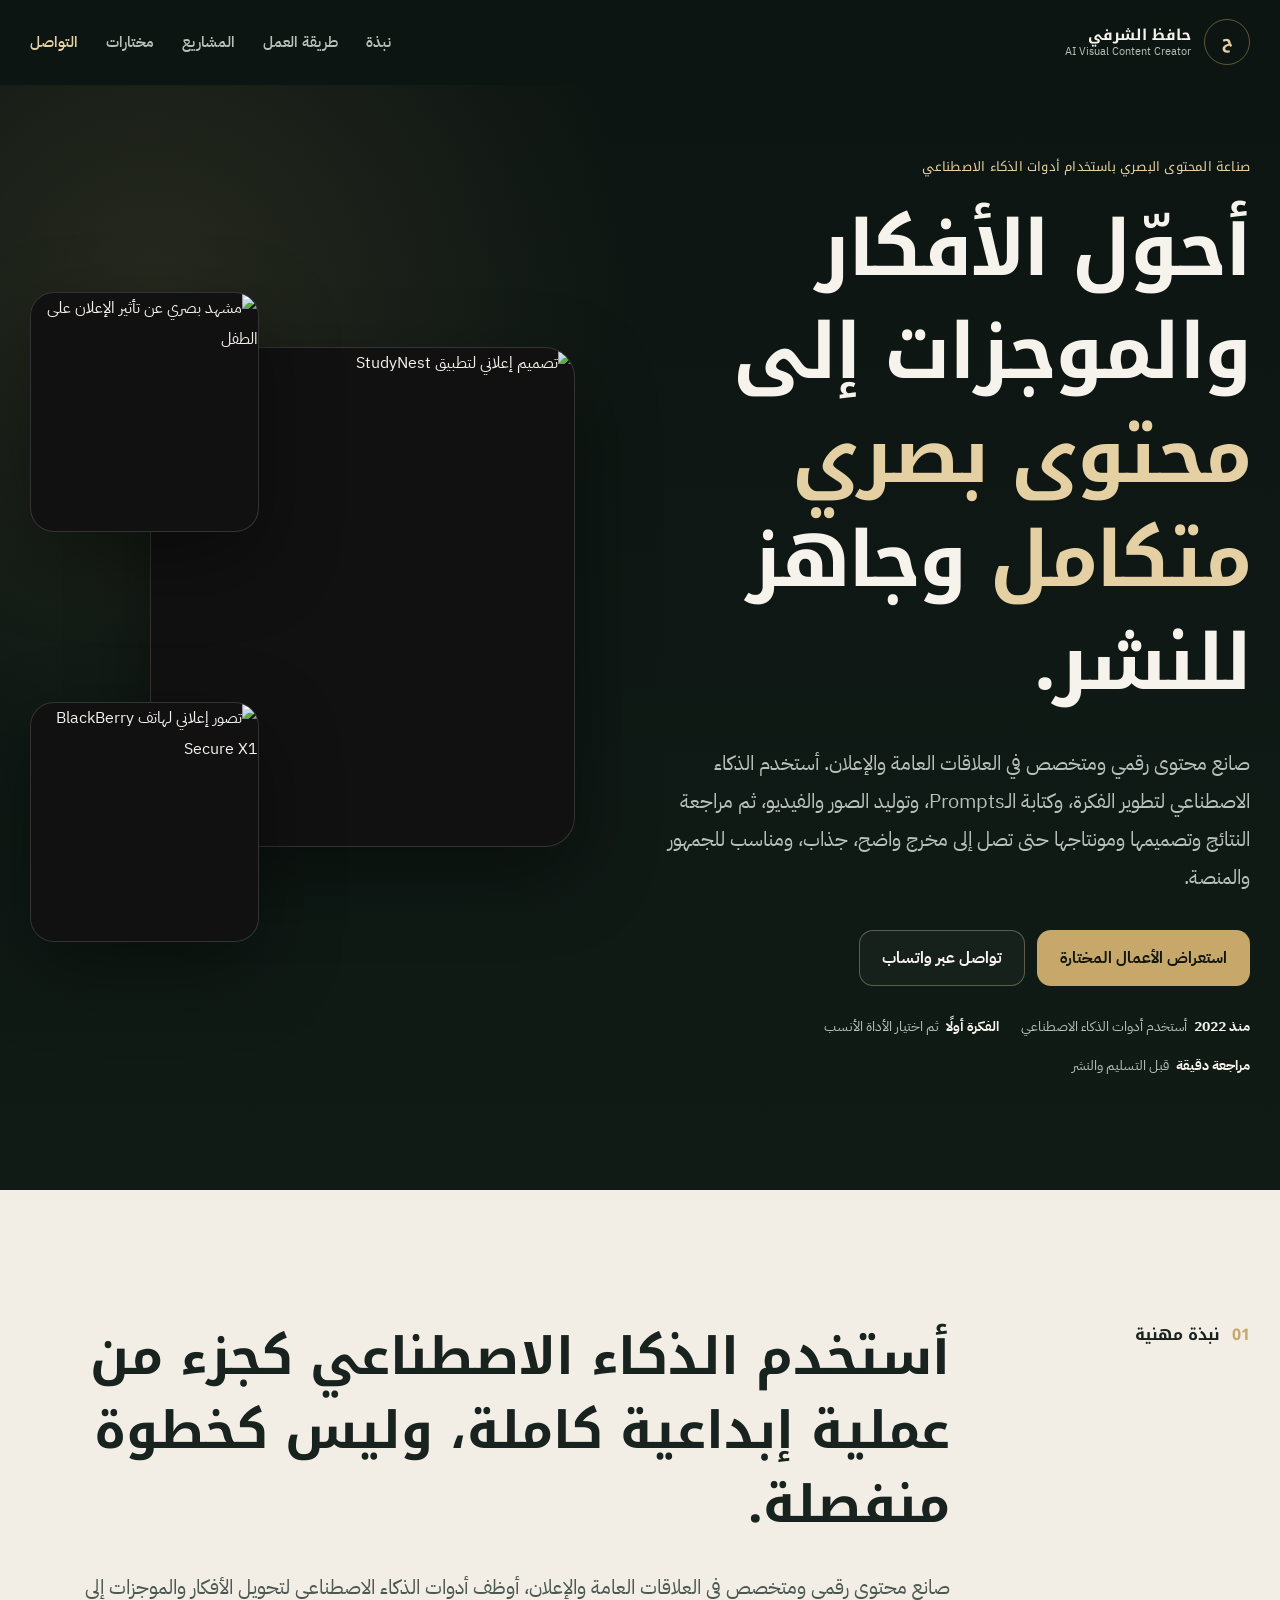
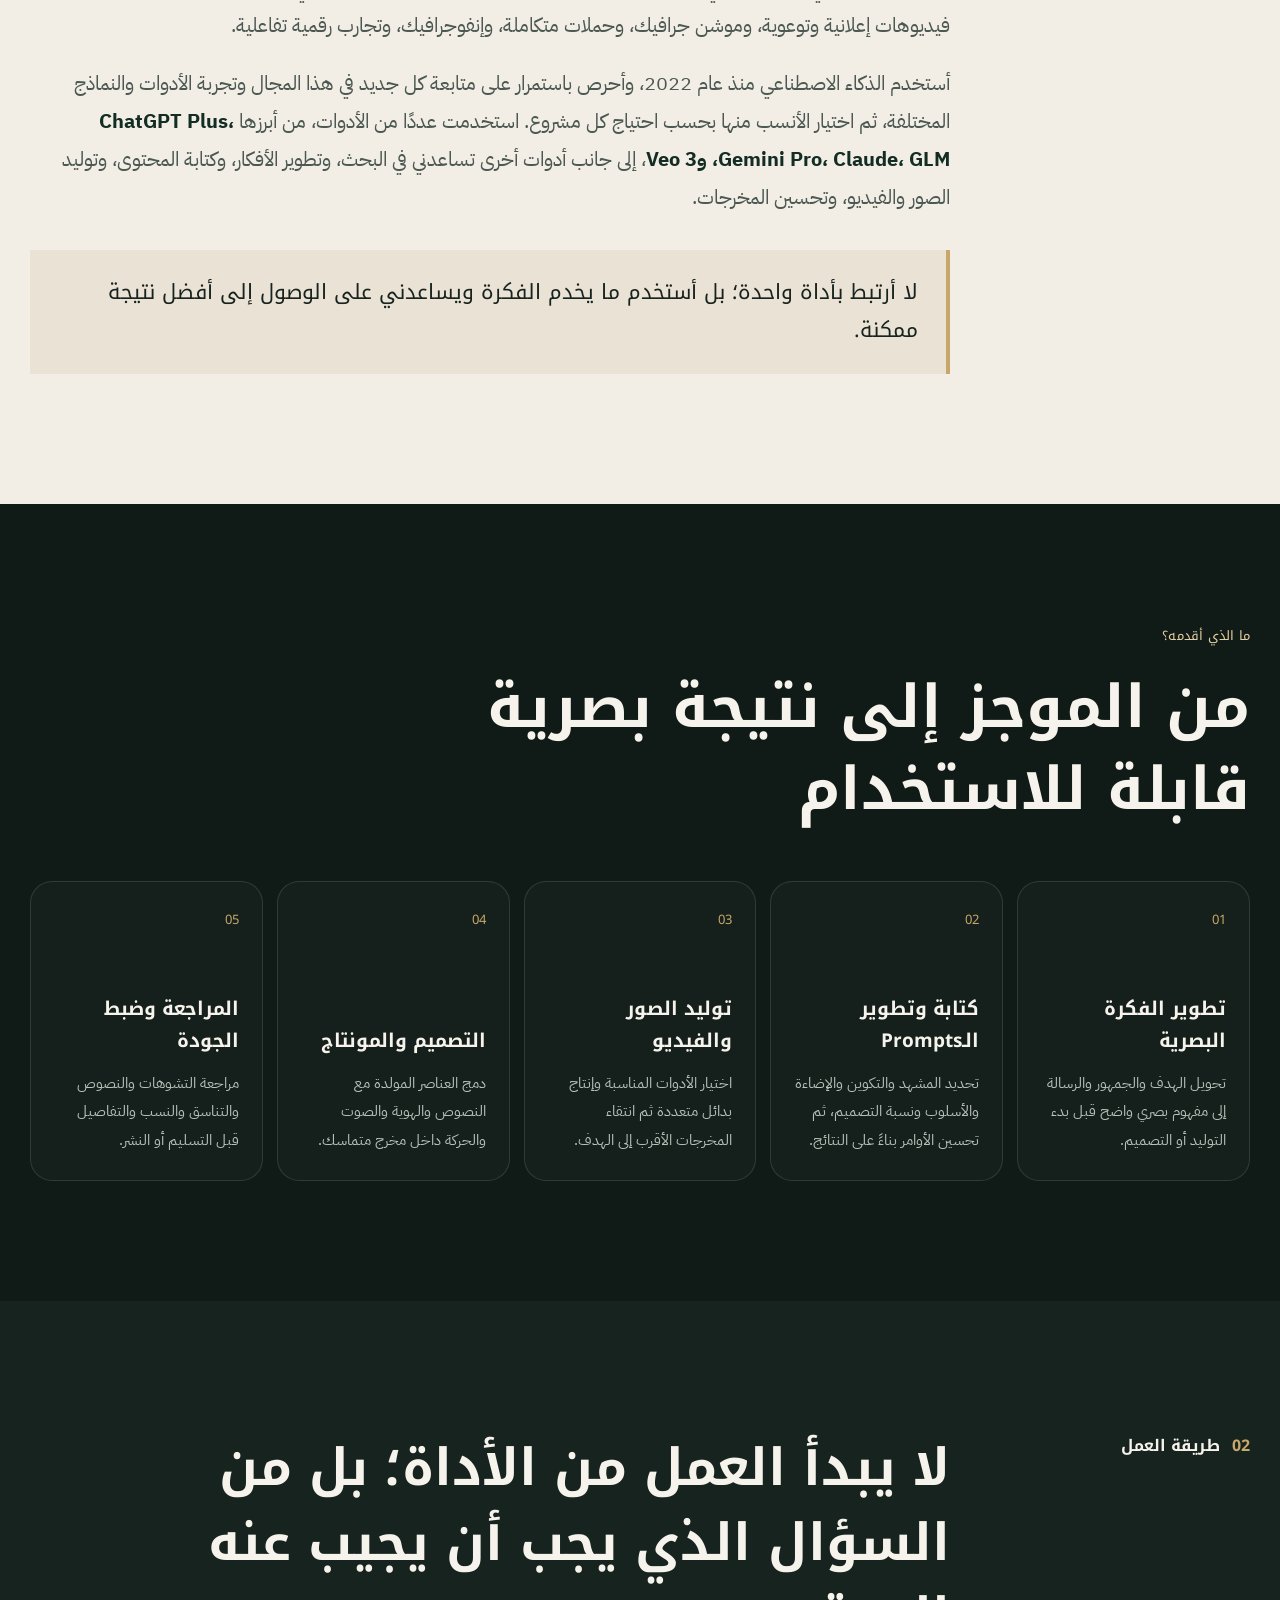
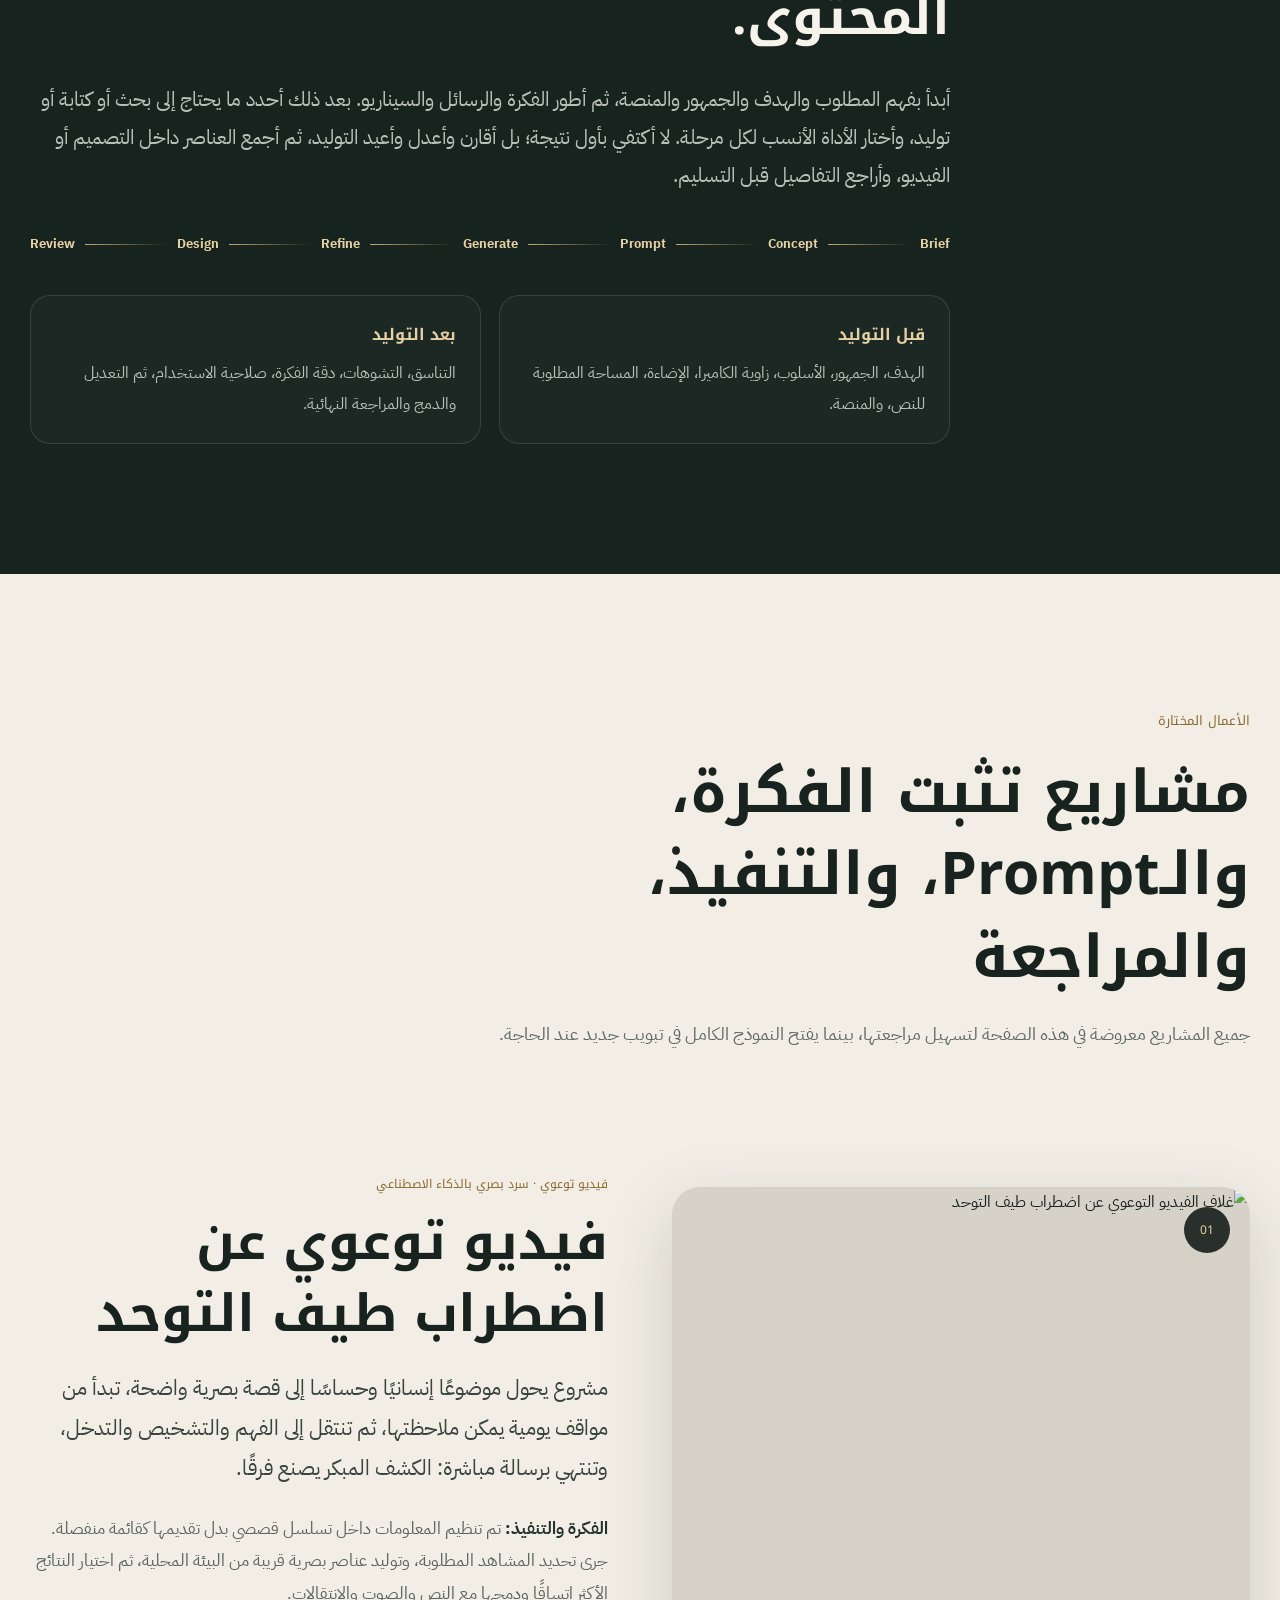
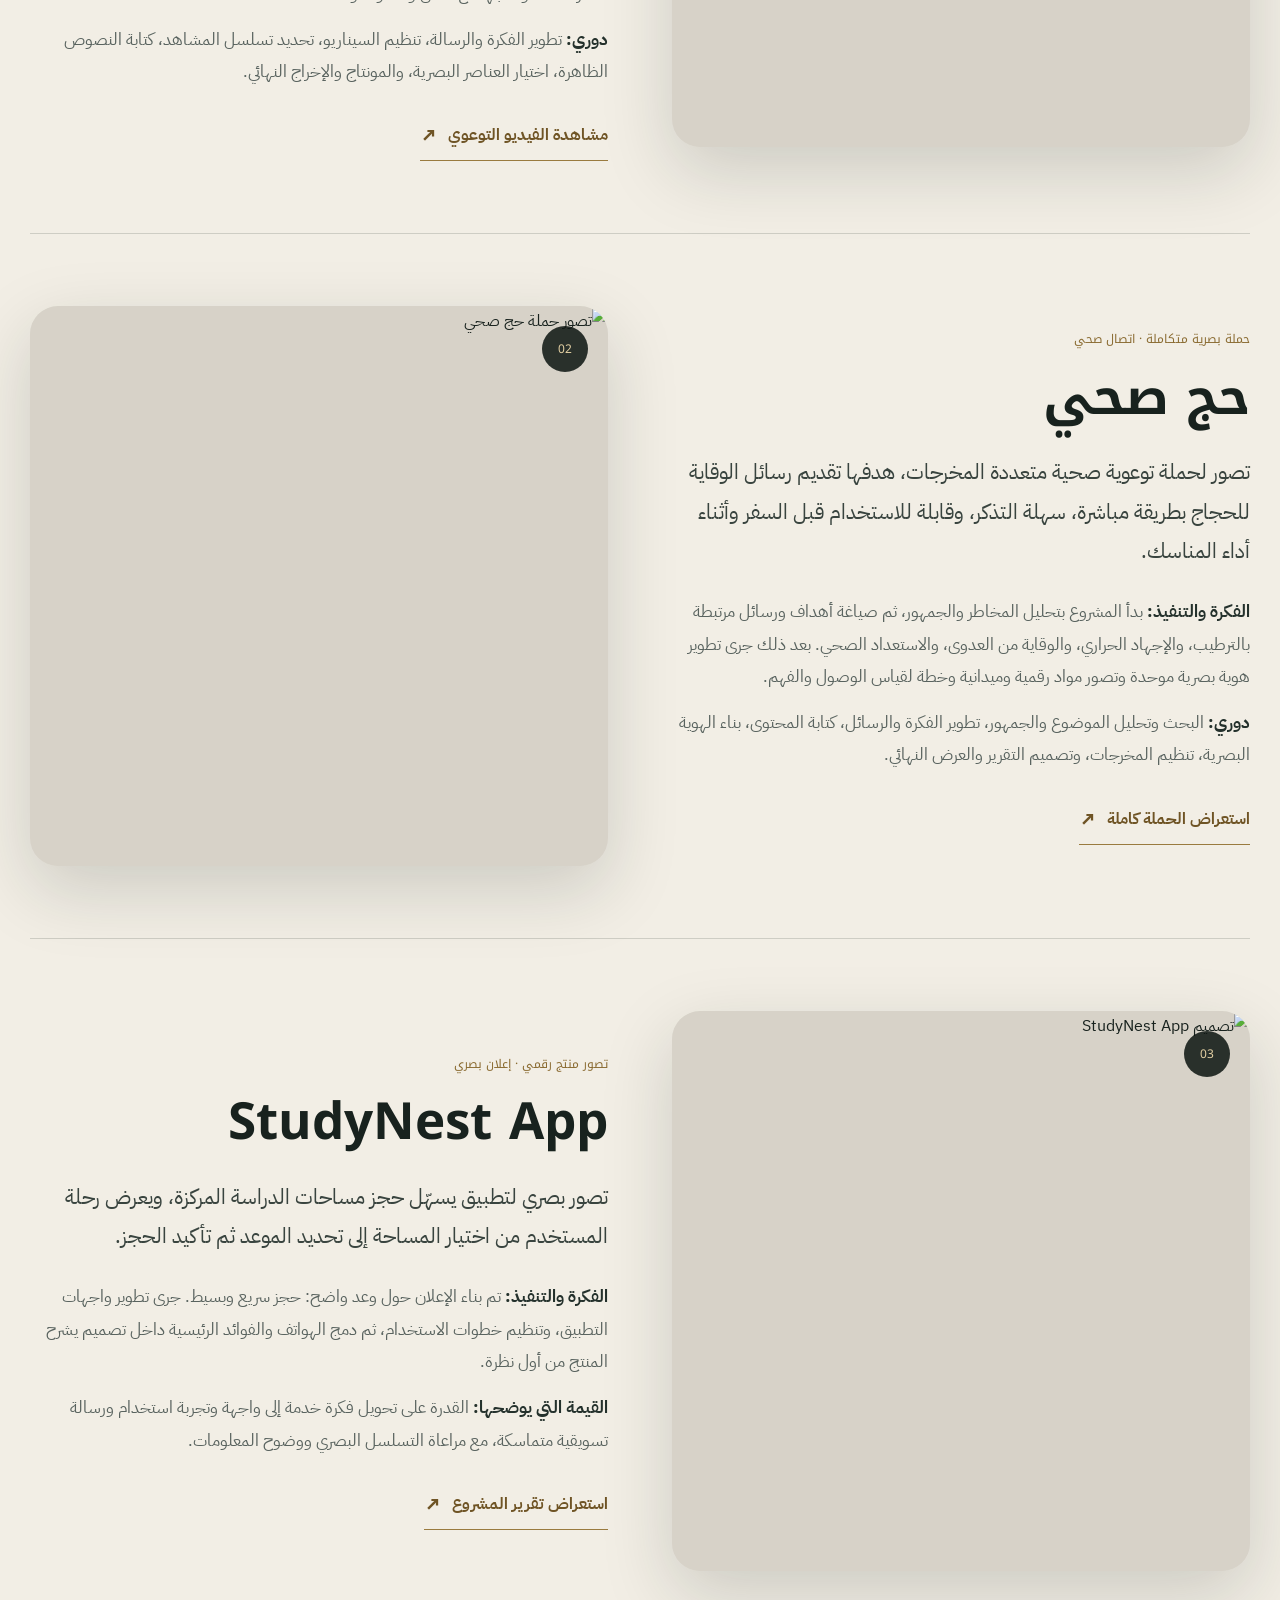
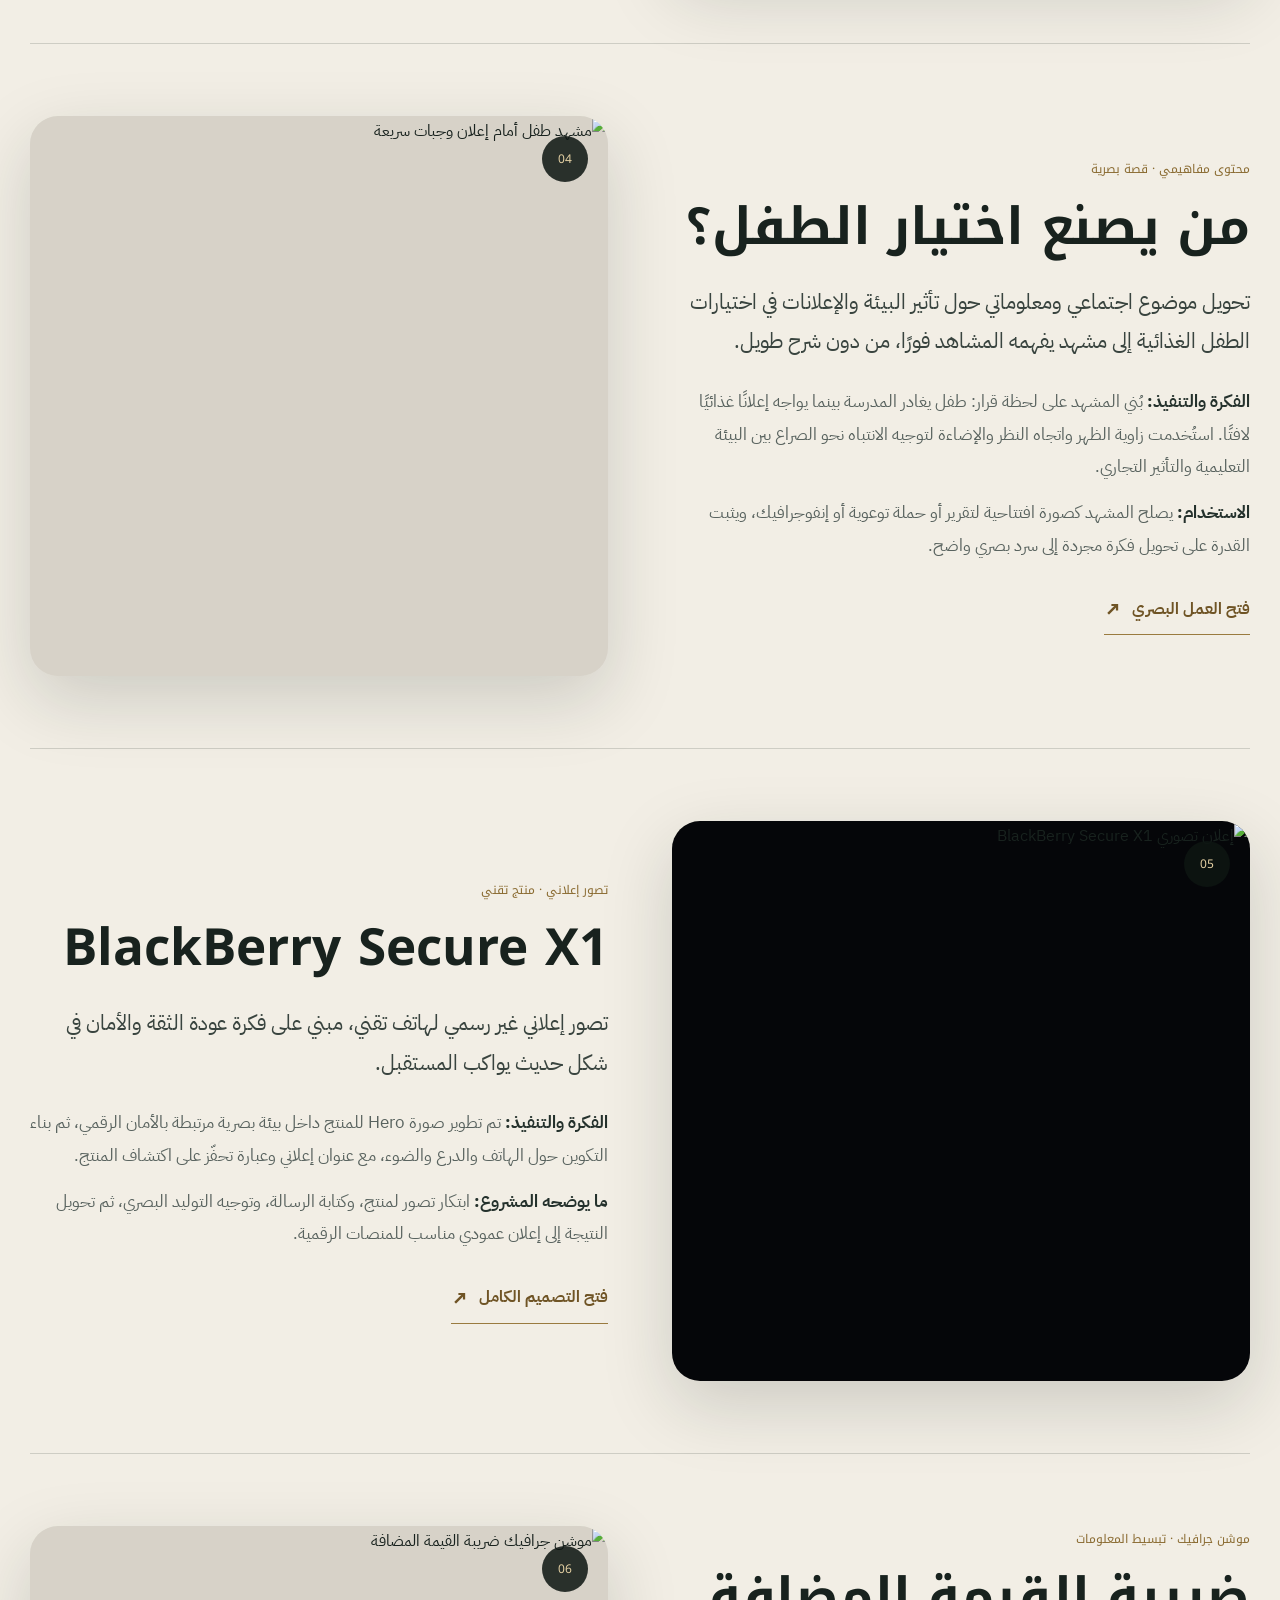
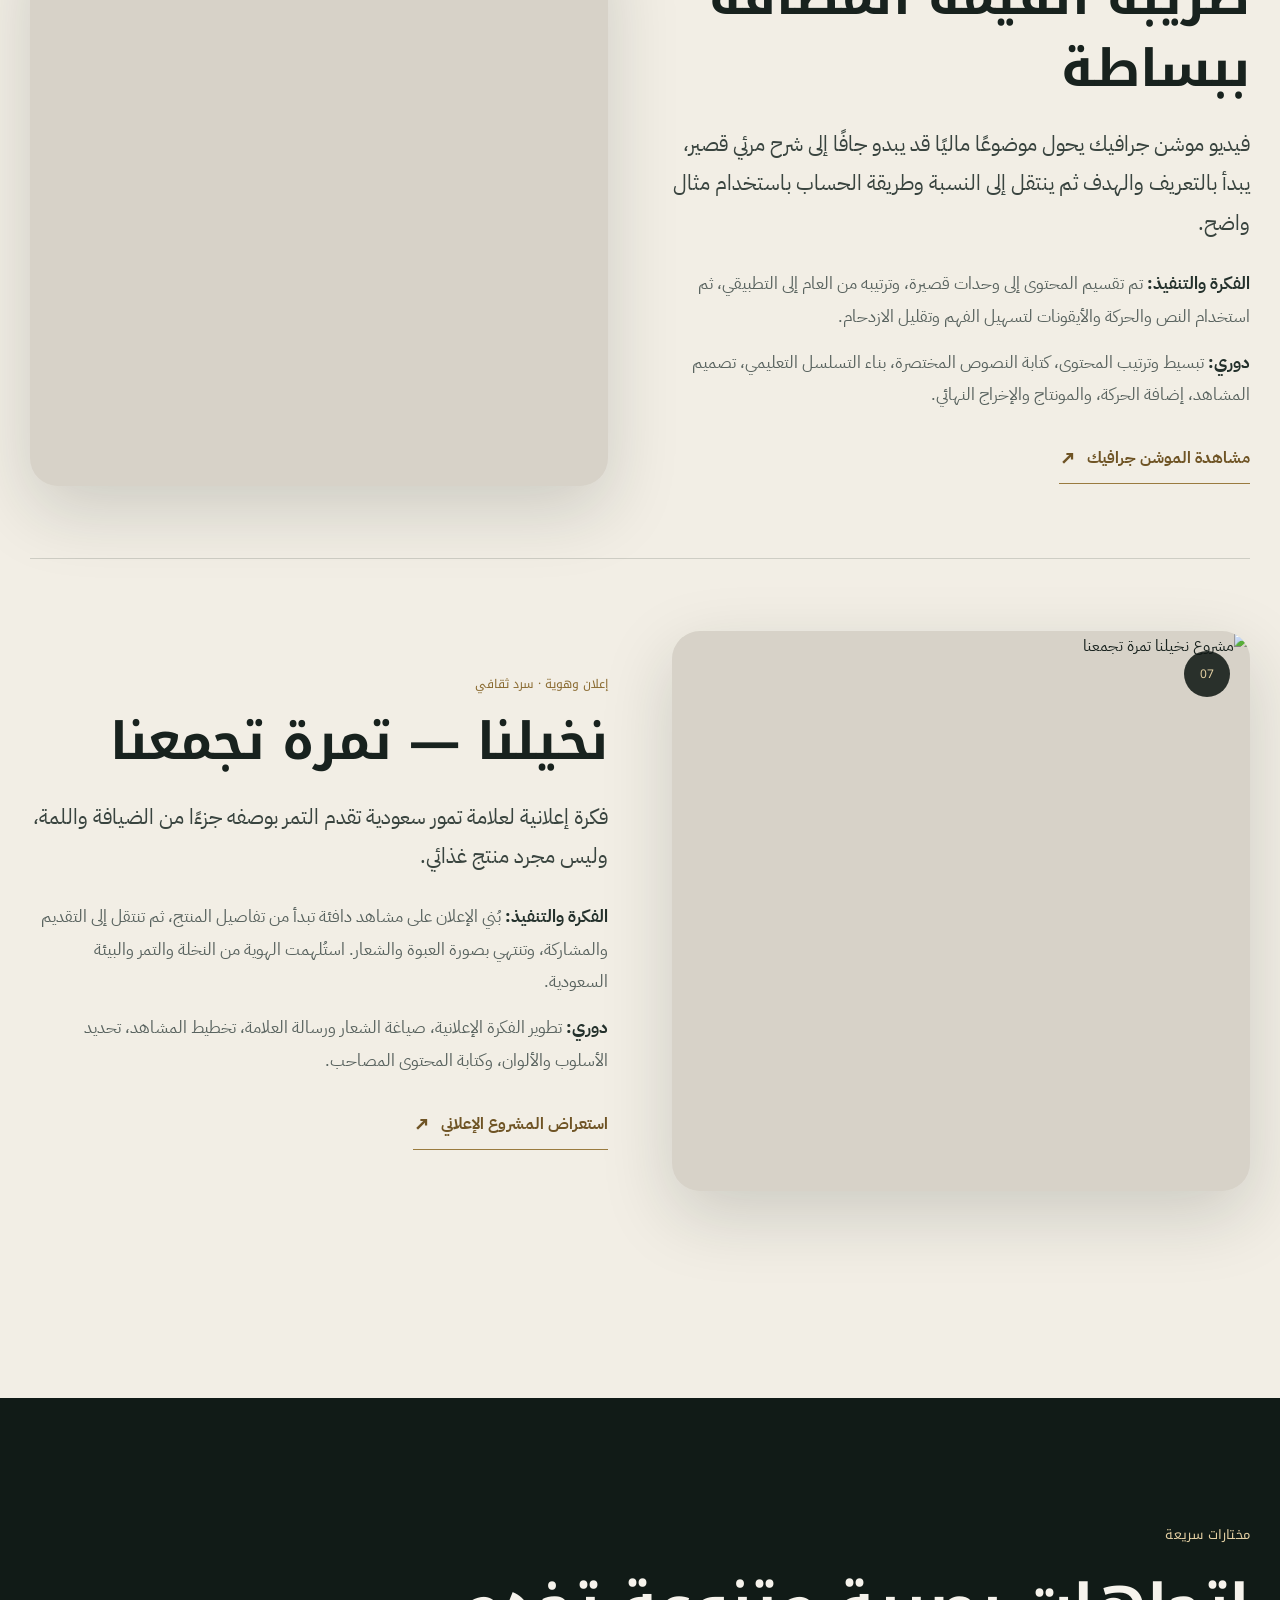
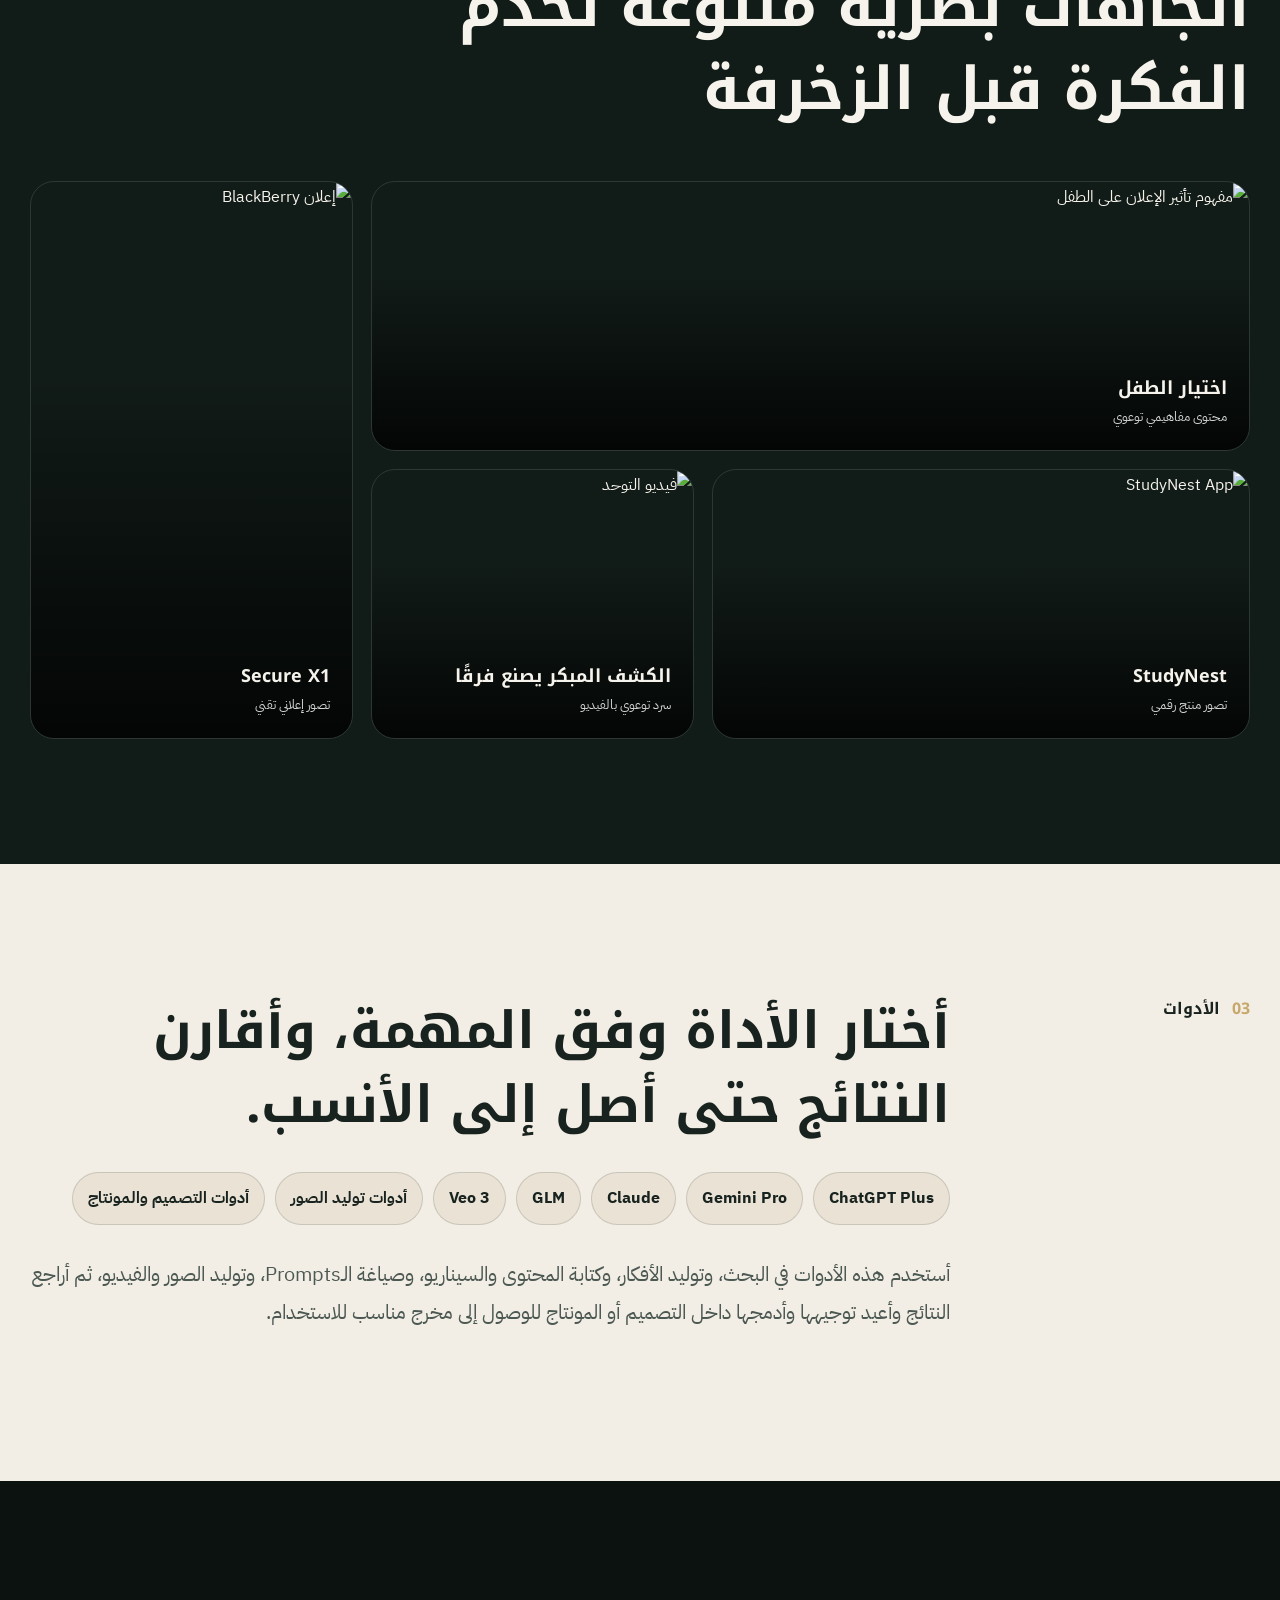
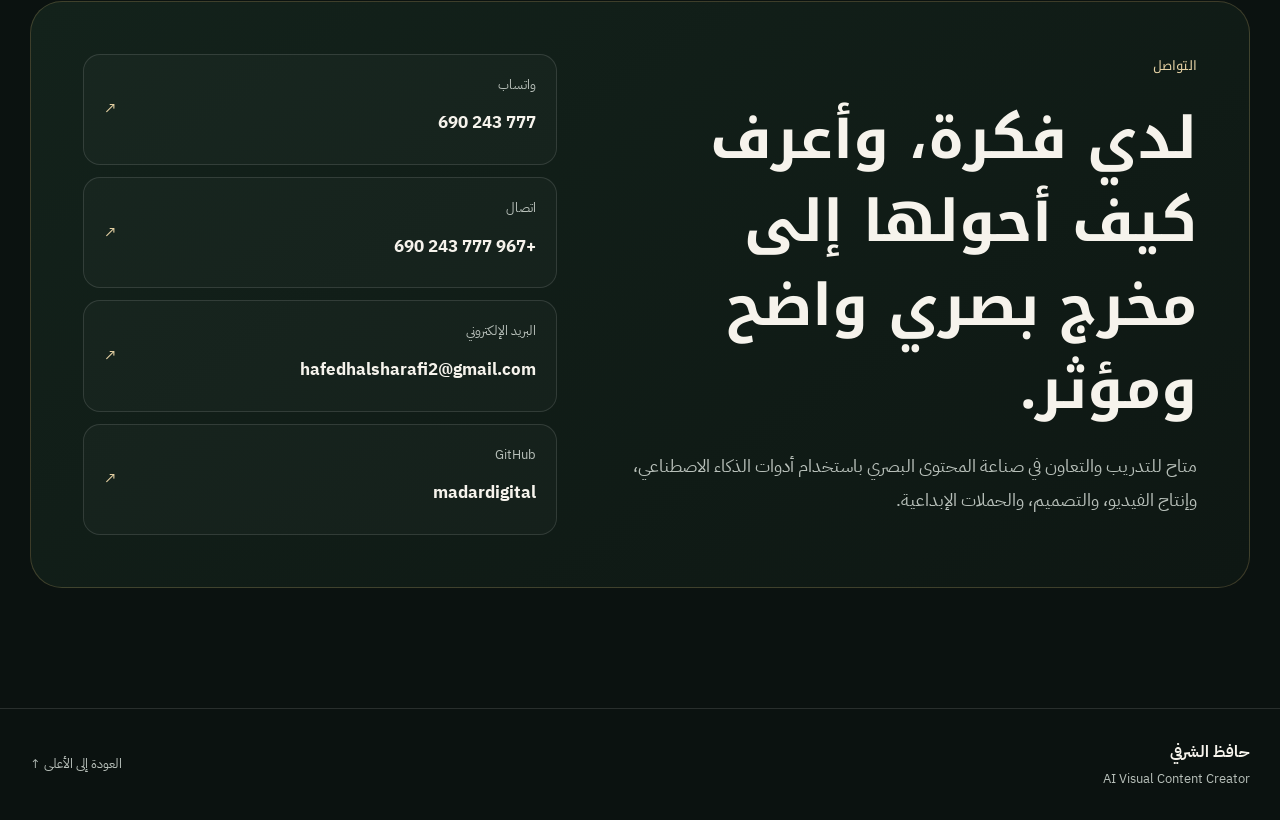
==== index.html @ 410d6e48 "Ensure portfolio content remains visible without JavaScript" ====
<!DOCTYPE html>
<html lang="ar" dir="rtl">
<head>
  <meta charset="UTF-8">
  <meta name="viewport" content="width=device-width, initial-scale=1.0">
  <meta name="description" content="معرض أعمال حافظ الشرفي في صناعة المحتوى البصري باستخدام أدوات الذكاء الاصطناعي.">
  <meta name="theme-color" content="#0d1512">
  <title>حافظ الشرفي | AI Visual Content Creator</title>
  <link rel="preconnect" href="https://fonts.googleapis.com">
  <link rel="preconnect" href="https://fonts.gstatic.com" crossorigin>
  <link href="https://fonts.googleapis.com/css2?family=IBM+Plex+Sans+Arabic:wght@400;500;600;700&family=Noto+Kufi+Arabic:wght@500;600;700;800&display=swap" rel="stylesheet">
  <link rel="stylesheet" href="styles.css">
  <style>.reveal{opacity:1!important;transform:none!important}</style>
</head>
<body>
  <a class="skip-link" href="#main">الانتقال إلى المحتوى</a>

  <header class="site-header" id="top">
    <div class="container nav-shell">
      <a class="identity" href="#top" aria-label="العودة إلى أعلى الصفحة">
        <span class="identity-mark">ح</span>
        <span><strong>حافظ الشرفي</strong><small>AI Visual Content Creator</small></span>
      </a>
      <button class="menu-button" type="button" aria-label="فتح القائمة" aria-expanded="false"><span></span><span></span><span></span></button>
      <nav class="main-nav" aria-label="التنقل الرئيسي">
        <a href="#about">نبذة</a>
        <a href="#workflow">طريقة العمل</a>
        <a href="#projects">المشاريع</a>
        <a href="#gallery">مختارات</a>
        <a href="#contact">التواصل</a>
      </nav>
    </div>
  </header>

  <main id="main">
    <section class="hero">
      <div class="container hero-grid">
        <div class="hero-copy reveal">
          <p class="overline">صناعة المحتوى البصري باستخدام أدوات الذكاء الاصطناعي</p>
          <h1>أحوّل الأفكار والموجزات إلى <span>محتوى بصري متكامل</span> وجاهز للنشر.</h1>
          <p class="hero-summary">صانع محتوى رقمي ومتخصص في العلاقات العامة والإعلان. أستخدم الذكاء الاصطناعي لتطوير الفكرة، وكتابة الـPrompts، وتوليد الصور والفيديو، ثم مراجعة النتائج وتصميمها ومونتاجها حتى تصل إلى مخرج واضح، جذاب، ومناسب للجمهور والمنصة.</p>
          <div class="hero-actions">
            <a class="button button-primary" href="#projects">استعراض الأعمال المختارة</a>
            <a class="button button-secondary" href="https://wa.me/967777243690" target="_blank" rel="noopener noreferrer">تواصل عبر واتساب</a>
          </div>
          <div class="hero-facts">
            <span><b>منذ 2022</b> أستخدم أدوات الذكاء الاصطناعي</span>
            <span><b>الفكرة أولًا</b> ثم اختيار الأداة الأنسب</span>
            <span><b>مراجعة دقيقة</b> قبل التسليم والنشر</span>
          </div>
        </div>
        <div class="hero-showcase reveal delay-1">
          <figure class="showcase-main"><img src="https://drive.google.com/thumbnail?id=1M74d0rt2k121cXFTHF6VuSVaA6Xamfs4&sz=w1600" alt="تصميم إعلاني لتطبيق StudyNest"></figure>
          <figure class="showcase-small top"><img src="https://drive.google.com/thumbnail?id=1UPvW3n3OOW_BU-iZTOVMfsiV7ubCCQNi&sz=w1200" alt="مشهد بصري عن تأثير الإعلان على الطفل"></figure>
          <figure class="showcase-small bottom"><img src="https://drive.google.com/thumbnail?id=1C7b1mjUxUngcoprVhmu5Q5Rt-HiMXmUk&sz=w1200" alt="تصور إعلاني لهاتف BlackBerry Secure X1"></figure>
        </div>
      </div>
    </section>

    <section class="statement" id="about">
      <div class="container statement-grid">
        <div class="section-label reveal"><span>01</span><p>نبذة مهنية</p></div>
        <div class="statement-copy reveal delay-1">
          <h2>أستخدم الذكاء الاصطناعي كجزء من عملية إبداعية كاملة، وليس كخطوة منفصلة.</h2>
          <p>صانع محتوى رقمي ومتخصص في العلاقات العامة والإعلان، أوظف أدوات الذكاء الاصطناعي لتحويل الأفكار والموجزات إلى فيديوهات إعلانية وتوعوية، وموشن جرافيك، وحملات متكاملة، وإنفوجرافيك، وتجارب رقمية تفاعلية.</p>
          <p>أستخدم الذكاء الاصطناعي منذ عام 2022، وأحرص باستمرار على متابعة كل جديد في هذا المجال وتجربة الأدوات والنماذج المختلفة، ثم اختيار الأنسب منها بحسب احتياج كل مشروع. استخدمت عددًا من الأدوات، من أبرزها <strong>ChatGPT Plus، Gemini Pro، Claude، GLM، وVeo 3</strong>، إلى جانب أدوات أخرى تساعدني في البحث، وتطوير الأفكار، وكتابة المحتوى، وتوليد الصور والفيديو، وتحسين المخرجات.</p>
          <blockquote>لا أرتبط بأداة واحدة؛ بل أستخدم ما يخدم الفكرة ويساعدني على الوصول إلى أفضل نتيجة ممكنة.</blockquote>
        </div>
      </div>
    </section>

    <section class="capabilities">
      <div class="container">
        <div class="section-heading reveal">
          <p class="eyebrow">ما الذي أقدمه؟</p>
          <h2>من الموجز إلى نتيجة بصرية قابلة للاستخدام</h2>
        </div>
        <div class="capability-grid">
          <article class="capability reveal"><span>01</span><h3>تطوير الفكرة البصرية</h3><p>تحويل الهدف والجمهور والرسالة إلى مفهوم بصري واضح قبل بدء التوليد أو التصميم.</p></article>
          <article class="capability reveal delay-1"><span>02</span><h3>كتابة وتطوير الـPrompts</h3><p>تحديد المشهد والتكوين والإضاءة والأسلوب ونسبة التصميم، ثم تحسين الأوامر بناءً على النتائج.</p></article>
          <article class="capability reveal delay-2"><span>03</span><h3>توليد الصور والفيديو</h3><p>اختيار الأدوات المناسبة وإنتاج بدائل متعددة ثم انتقاء المخرجات الأقرب إلى الهدف.</p></article>
          <article class="capability reveal delay-3"><span>04</span><h3>التصميم والمونتاج</h3><p>دمج العناصر المولدة مع النصوص والهوية والصوت والحركة داخل مخرج متماسك.</p></article>
          <article class="capability reveal delay-4"><span>05</span><h3>المراجعة وضبط الجودة</h3><p>مراجعة التشوهات والنصوص والتناسق والنسب والتفاصيل قبل التسليم أو النشر.</p></article>
        </div>
      </div>
    </section>

    <section class="workflow" id="workflow">
      <div class="container workflow-grid">
        <div class="section-label reveal"><span>02</span><p>طريقة العمل</p></div>
        <div class="workflow-content reveal delay-1">
          <h2>لا يبدأ العمل من الأداة؛ بل من السؤال الذي يجب أن يجيب عنه المحتوى.</h2>
          <p>أبدأ بفهم المطلوب والهدف والجمهور والمنصة، ثم أطور الفكرة والرسائل والسيناريو. بعد ذلك أحدد ما يحتاج إلى بحث أو كتابة أو توليد، وأختار الأداة الأنسب لكل مرحلة. لا أكتفي بأول نتيجة؛ بل أقارن وأعدل وأعيد التوليد، ثم أجمع العناصر داخل التصميم أو الفيديو، وأراجع التفاصيل قبل التسليم.</p>
          <div class="workflow-line" aria-label="مراحل العمل">
            <span>Brief</span><i></i><span>Concept</span><i></i><span>Prompt</span><i></i><span>Generate</span><i></i><span>Refine</span><i></i><span>Design</span><i></i><span>Review</span>
          </div>
          <div class="prompt-notes">
            <div><b>قبل التوليد</b><p>الهدف، الجمهور، الأسلوب، زاوية الكاميرا، الإضاءة، المساحة المطلوبة للنص، والمنصة.</p></div>
            <div><b>بعد التوليد</b><p>التناسق، التشوهات، دقة الفكرة، صلاحية الاستخدام، ثم التعديل والدمج والمراجعة النهائية.</p></div>
          </div>
        </div>
      </div>
    </section>

    <section class="projects" id="projects">
      <div class="container">
        <div class="section-heading reveal">
          <p class="eyebrow">الأعمال المختارة</p>
          <h2>مشاريع تثبت الفكرة، والـPrompt، والتنفيذ، والمراجعة</h2>
          <p>جميع المشاريع معروضة في هذه الصفحة لتسهيل مراجعتها، بينما يفتح النموذج الكامل في تبويب جديد عند الحاجة.</p>
        </div>

        <article class="case-study reveal">
          <div class="case-visual video-poster"><img src="https://drive.google.com/thumbnail?id=1jwu_MaFHXq97Y-_yqQWNReQKb9suMdd-&sz=w1600" alt="غلاف الفيديو التوعوي عن اضطراب طيف التوحد"><span>01</span></div>
          <div class="case-copy">
            <p class="case-type">فيديو توعوي · سرد بصري بالذكاء الاصطناعي</p>
            <h3>فيديو توعوي عن اضطراب طيف التوحد</h3>
            <p class="case-intro">مشروع يحول موضوعًا إنسانيًا وحساسًا إلى قصة بصرية واضحة، تبدأ من مواقف يومية يمكن ملاحظتها، ثم تنتقل إلى الفهم والتشخيص والتدخل، وتنتهي برسالة مباشرة: الكشف المبكر يصنع فرقًا.</p>
            <div class="case-text"><p><b>الفكرة والتنفيذ:</b> تم تنظيم المعلومات داخل تسلسل قصصي بدل تقديمها كقائمة منفصلة. جرى تحديد المشاهد المطلوبة، وتوليد عناصر بصرية قريبة من البيئة المحلية، ثم اختيار النتائج الأكثر اتساقًا ودمجها مع النص والصوت والانتقالات.</p><p><b>دوري:</b> تطوير الفكرة والرسالة، تنظيم السيناريو، تحديد تسلسل المشاهد، كتابة النصوص الظاهرة، اختيار العناصر البصرية، والمونتاج والإخراج النهائي.</p></div>
            <a class="project-link" href="https://drive.google.com/file/d/1jwu_MaFHXq97Y-_yqQWNReQKb9suMdd-/view?usp=drivesdk" target="_blank" rel="noopener noreferrer">مشاهدة الفيديو التوعوي <span>↗</span></a>
          </div>
        </article>

        <article class="case-study reverse reveal">
          <div class="case-visual"><img src="https://drive.google.com/thumbnail?id=1Y5FXBL4LJeMsz0hvo6yCP446JQtj6Gy2iTYVWLaTfBo&sz=w1600" alt="تصور حملة حج صحي"><span>02</span></div>
          <div class="case-copy">
            <p class="case-type">حملة بصرية متكاملة · اتصال صحي</p>
            <h3>حج صحي</h3>
            <p class="case-intro">تصور لحملة توعوية صحية متعددة المخرجات، هدفها تقديم رسائل الوقاية للحجاج بطريقة مباشرة، سهلة التذكر، وقابلة للاستخدام قبل السفر وأثناء أداء المناسك.</p>
            <div class="case-text"><p><b>الفكرة والتنفيذ:</b> بدأ المشروع بتحليل المخاطر والجمهور، ثم صياغة أهداف ورسائل مرتبطة بالترطيب، والإجهاد الحراري، والوقاية من العدوى، والاستعداد الصحي. بعد ذلك جرى تطوير هوية بصرية موحدة وتصور مواد رقمية وميدانية وخطة لقياس الوصول والفهم.</p><p><b>دوري:</b> البحث وتحليل الموضوع والجمهور، تطوير الفكرة والرسائل، كتابة المحتوى، بناء الهوية البصرية، تنظيم المخرجات، وتصميم التقرير والعرض النهائي.</p></div>
            <a class="project-link" href="https://docs.google.com/document/d/1Y5FXBL4LJeMsz0hvo6yCP446JQtj6Gy2iTYVWLaTfBo/view" target="_blank" rel="noopener noreferrer">استعراض الحملة كاملة <span>↗</span></a>
          </div>
        </article>

        <article class="case-study reveal">
          <div class="case-visual"><img src="https://drive.google.com/thumbnail?id=1M74d0rt2k121cXFTHF6VuSVaA6Xamfs4&sz=w1600" alt="تصميم StudyNest App"><span>03</span></div>
          <div class="case-copy">
            <p class="case-type">تصور منتج رقمي · إعلان بصري</p>
            <h3>StudyNest App</h3>
            <p class="case-intro">تصور بصري لتطبيق يسهّل حجز مساحات الدراسة المركزة، ويعرض رحلة المستخدم من اختيار المساحة إلى تحديد الموعد ثم تأكيد الحجز.</p>
            <div class="case-text"><p><b>الفكرة والتنفيذ:</b> تم بناء الإعلان حول وعد واضح: حجز سريع وبسيط. جرى تطوير واجهات التطبيق، وتنظيم خطوات الاستخدام، ثم دمج الهواتف والفوائد الرئيسية داخل تصميم يشرح المنتج من أول نظرة.</p><p><b>القيمة التي يوضحها:</b> القدرة على تحويل فكرة خدمة إلى واجهة وتجربة استخدام ورسالة تسويقية متماسكة، مع مراعاة التسلسل البصري ووضوح المعلومات.</p></div>
            <a class="project-link" href="https://drive.google.com/file/d/1z5YPSDOxDLJRjldoxg2fItX8Wx_OREvZ/view" target="_blank" rel="noopener noreferrer">استعراض تقرير المشروع <span>↗</span></a>
          </div>
        </article>

        <article class="case-study reverse reveal">
          <div class="case-visual"><img src="https://drive.google.com/thumbnail?id=1UPvW3n3OOW_BU-iZTOVMfsiV7ubCCQNi&sz=w1600" alt="مشهد طفل أمام إعلان وجبات سريعة"><span>04</span></div>
          <div class="case-copy">
            <p class="case-type">محتوى مفاهيمي · قصة بصرية</p>
            <h3>من يصنع اختيار الطفل؟</h3>
            <p class="case-intro">تحويل موضوع اجتماعي ومعلوماتي حول تأثير البيئة والإعلانات في اختيارات الطفل الغذائية إلى مشهد يفهمه المشاهد فورًا، من دون شرح طويل.</p>
            <div class="case-text"><p><b>الفكرة والتنفيذ:</b> بُني المشهد على لحظة قرار: طفل يغادر المدرسة بينما يواجه إعلانًا غذائيًا لافتًا. استُخدمت زاوية الظهر واتجاه النظر والإضاءة لتوجيه الانتباه نحو الصراع بين البيئة التعليمية والتأثير التجاري.</p><p><b>الاستخدام:</b> يصلح المشهد كصورة افتتاحية لتقرير أو حملة توعوية أو إنفوجرافيك، ويثبت القدرة على تحويل فكرة مجردة إلى سرد بصري واضح.</p></div>
            <a class="project-link" href="https://drive.google.com/file/d/1UPvW3n3OOW_BU-iZTOVMfsiV7ubCCQNi/view?usp=drivesdk" target="_blank" rel="noopener noreferrer">فتح العمل البصري <span>↗</span></a>
          </div>
        </article>

        <article class="case-study reveal">
          <div class="case-visual portrait"><img src="https://drive.google.com/thumbnail?id=1C7b1mjUxUngcoprVhmu5Q5Rt-HiMXmUk&sz=w1400" alt="إعلان تصوري BlackBerry Secure X1"><span>05</span></div>
          <div class="case-copy">
            <p class="case-type">تصور إعلاني · منتج تقني</p>
            <h3>BlackBerry Secure X1</h3>
            <p class="case-intro">تصور إعلاني غير رسمي لهاتف تقني، مبني على فكرة عودة الثقة والأمان في شكل حديث يواكب المستقبل.</p>
            <div class="case-text"><p><b>الفكرة والتنفيذ:</b> تم تطوير صورة Hero للمنتج داخل بيئة بصرية مرتبطة بالأمان الرقمي، ثم بناء التكوين حول الهاتف والدرع والضوء، مع عنوان إعلاني وعبارة تحفّز على اكتشاف المنتج.</p><p><b>ما يوضحه المشروع:</b> ابتكار تصور لمنتج، وكتابة الرسالة، وتوجيه التوليد البصري، ثم تحويل النتيجة إلى إعلان عمودي مناسب للمنصات الرقمية.</p></div>
            <a class="project-link" href="https://drive.google.com/file/d/1C7b1mjUxUngcoprVhmu5Q5Rt-HiMXmUk/view?usp=drivesdk" target="_blank" rel="noopener noreferrer">فتح التصميم الكامل <span>↗</span></a>
          </div>
        </article>

        <article class="case-study reverse reveal">
          <div class="case-visual video-poster"><img src="https://drive.google.com/thumbnail?id=15FfACqcyg_f6yWgrHYfeAtJ3-pGP0a0F&sz=w1600" alt="موشن جرافيك ضريبة القيمة المضافة"><span>06</span></div>
          <div class="case-copy">
            <p class="case-type">موشن جرافيك · تبسيط المعلومات</p>
            <h3>ضريبة القيمة المضافة ببساطة</h3>
            <p class="case-intro">فيديو موشن جرافيك يحول موضوعًا ماليًا قد يبدو جافًا إلى شرح مرئي قصير، يبدأ بالتعريف والهدف ثم ينتقل إلى النسبة وطريقة الحساب باستخدام مثال واضح.</p>
            <div class="case-text"><p><b>الفكرة والتنفيذ:</b> تم تقسيم المحتوى إلى وحدات قصيرة، وترتيبه من العام إلى التطبيقي، ثم استخدام النص والحركة والأيقونات لتسهيل الفهم وتقليل الازدحام.</p><p><b>دوري:</b> تبسيط وترتيب المحتوى، كتابة النصوص المختصرة، بناء التسلسل التعليمي، تصميم المشاهد، إضافة الحركة، والمونتاج والإخراج النهائي.</p></div>
            <a class="project-link" href="https://drive.google.com/file/d/15FfACqcyg_f6yWgrHYfeAtJ3-pGP0a0F/view?usp=drivesdk" target="_blank" rel="noopener noreferrer">مشاهدة الموشن جرافيك <span>↗</span></a>
          </div>
        </article>

        <article class="case-study reveal">
          <div class="case-visual"><img src="https://drive.google.com/thumbnail?id=1fXnhR14d3uBoqONeb1RyLsGEGKnZAS63&sz=w1600" alt="مشروع نخيلنا تمرة تجمعنا"><span>07</span></div>
          <div class="case-copy">
            <p class="case-type">إعلان وهوية · سرد ثقافي</p>
            <h3>نخيلنا — تمرة تجمعنا</h3>
            <p class="case-intro">فكرة إعلانية لعلامة تمور سعودية تقدم التمر بوصفه جزءًا من الضيافة واللمة، وليس مجرد منتج غذائي.</p>
            <div class="case-text"><p><b>الفكرة والتنفيذ:</b> بُني الإعلان على مشاهد دافئة تبدأ من تفاصيل المنتج، ثم تنتقل إلى التقديم والمشاركة، وتنتهي بصورة العبوة والشعار. استُلهمت الهوية من النخلة والتمر والبيئة السعودية.</p><p><b>دوري:</b> تطوير الفكرة الإعلانية، صياغة الشعار ورسالة العلامة، تخطيط المشاهد، تحديد الأسلوب والألوان، وكتابة المحتوى المصاحب.</p></div>
            <a class="project-link" href="https://drive.google.com/file/d/1fXnhR14d3uBoqONeb1RyLsGEGKnZAS63/view" target="_blank" rel="noopener noreferrer">استعراض المشروع الإعلاني <span>↗</span></a>
          </div>
        </article>
      </div>
    </section>

    <section class="gallery" id="gallery">
      <div class="container">
        <div class="section-heading reveal">
          <p class="eyebrow">مختارات سريعة</p>
          <h2>اتجاهات بصرية متنوعة تخدم الفكرة قبل الزخرفة</h2>
        </div>
        <div class="gallery-grid">
          <a class="gallery-item wide reveal" href="https://drive.google.com/file/d/1UPvW3n3OOW_BU-iZTOVMfsiV7ubCCQNi/view?usp=drivesdk" target="_blank" rel="noopener noreferrer"><img src="https://drive.google.com/thumbnail?id=1UPvW3n3OOW_BU-iZTOVMfsiV7ubCCQNi&sz=w1600" alt="مفهوم تأثير الإعلان على الطفل"><div><b>اختيار الطفل</b><span>محتوى مفاهيمي توعوي</span></div></a>
          <a class="gallery-item tall reveal delay-1" href="https://drive.google.com/file/d/1C7b1mjUxUngcoprVhmu5Q5Rt-HiMXmUk/view?usp=drivesdk" target="_blank" rel="noopener noreferrer"><img src="https://drive.google.com/thumbnail?id=1C7b1mjUxUngcoprVhmu5Q5Rt-HiMXmUk&sz=w1200" alt="إعلان BlackBerry"><div><b>Secure X1</b><span>تصور إعلاني تقني</span></div></a>
          <a class="gallery-item reveal delay-2" href="https://drive.google.com/file/d/1M74d0rt2k121cXFTHF6VuSVaA6Xamfs4/view?usp=drivesdk" target="_blank" rel="noopener noreferrer"><img src="https://drive.google.com/thumbnail?id=1M74d0rt2k121cXFTHF6VuSVaA6Xamfs4&sz=w1200" alt="StudyNest App"><div><b>StudyNest</b><span>تصور منتج رقمي</span></div></a>
          <a class="gallery-item reveal delay-3" href="https://drive.google.com/file/d/1jwu_MaFHXq97Y-_yqQWNReQKb9suMdd-/view?usp=drivesdk" target="_blank" rel="noopener noreferrer"><img src="https://drive.google.com/thumbnail?id=1jwu_MaFHXq97Y-_yqQWNReQKb9suMdd-&sz=w1200" alt="فيديو التوحد"><div><b>الكشف المبكر يصنع فرقًا</b><span>سرد توعوي بالفيديو</span></div></a>
        </div>
      </div>
    </section>

    <section class="tools">
      <div class="container tools-grid">
        <div class="section-label reveal"><span>03</span><p>الأدوات</p></div>
        <div class="tools-content reveal delay-1">
          <h2>أختار الأداة وفق المهمة، وأقارن النتائج حتى أصل إلى الأنسب.</h2>
          <div class="tool-list"><span>ChatGPT Plus</span><span>Gemini Pro</span><span>Claude</span><span>GLM</span><span>Veo 3</span><span>أدوات توليد الصور</span><span>أدوات التصميم والمونتاج</span></div>
          <p>أستخدم هذه الأدوات في البحث، وتوليد الأفكار، وكتابة المحتوى والسيناريو، وصياغة الـPrompts، وتوليد الصور والفيديو، ثم أراجع النتائج وأعيد توجيهها وأدمجها داخل التصميم أو المونتاج للوصول إلى مخرج مناسب للاستخدام.</p>
        </div>
      </div>
    </section>

    <section class="contact" id="contact">
      <div class="container contact-card reveal">
        <div>
          <p class="eyebrow">التواصل</p>
          <h2>لدي فكرة، وأعرف كيف أحولها إلى مخرج بصري واضح ومؤثر.</h2>
          <p>متاح للتدريب والتعاون في صناعة المحتوى البصري باستخدام أدوات الذكاء الاصطناعي، وإنتاج الفيديو، والتصميم، والحملات الإبداعية.</p>
        </div>
        <div class="contact-links">
          <a href="https://wa.me/967777243690" target="_blank" rel="noopener noreferrer"><small>واتساب</small><b>777 243 690</b><span>↗</span></a>
          <a href="tel:+967777243690"><small>اتصال</small><b>+967 777 243 690</b><span>↗</span></a>
          <a href="mailto:hafedhalsharafi2@gmail.com"><small>البريد الإلكتروني</small><b>hafedhalsharafi2@gmail.com</b><span>↗</span></a>
          <a href="https://github.com/madardigital" target="_blank" rel="noopener noreferrer"><small>GitHub</small><b>madardigital</b><span>↗</span></a>
        </div>
      </div>
    </section>
  </main>

  <footer>
    <div class="container footer-shell"><div><b>حافظ الشرفي</b><span>AI Visual Content Creator</span></div><a href="#top">العودة إلى الأعلى ↑</a></div>
  </footer>

  <script src="script.js?v=3"></script>
</body>
</html>
---- styles.css ----
:root{--bg:#0d1512;--bg2:#111d18;--paper:#f2eee5;--ink:#18221e;--text:#f6f3ec;--muted:#b8c0ba;--gold:#c7a86a;--gold2:#e4d0a3;--green:#174f3d;--line:rgba(255,255,255,.12);--card:#13211b;--radius:28px;--container:1220px}*{box-sizing:border-box}html{scroll-behavior:smooth}body{margin:0;background:var(--bg);color:var(--text);font-family:"IBM Plex Sans Arabic",sans-serif;line-height:1.9;overflow-x:hidden}img{display:block;width:100%;height:100%;object-fit:cover}a{color:inherit;text-decoration:none}.container{width:min(var(--container),calc(100% - 40px));margin:auto}.skip-link{position:fixed;top:-100px;right:20px;z-index:999;background:var(--paper);color:var(--ink);padding:10px 16px;border-radius:10px}.skip-link:focus{top:20px}.site-header{position:sticky;top:0;z-index:100;border-bottom:1px solid transparent;transition:.3s}.site-header.scrolled{background:rgba(13,21,18,.92);backdrop-filter:blur(18px);border-color:var(--line)}.nav-shell{height:84px;display:flex;align-items:center;justify-content:space-between;gap:24px}.identity{display:flex;align-items:center;gap:13px}.identity-mark{width:46px;height:46px;border:1px solid rgba(199,168,106,.45);display:grid;place-items:center;border-radius:50%;font-family:"Noto Kufi Arabic";font-weight:800;color:var(--gold2)}.identity>span:last-child{display:grid;line-height:1.25}.identity strong{font-family:"Noto Kufi Arabic";font-size:15px}.identity small{color:var(--muted);font-size:11px}.main-nav{display:flex;gap:28px;color:var(--muted);font-weight:600;font-size:15px}.main-nav a{transition:.2s}.main-nav a:hover,.main-nav a.active{color:var(--gold2)}.menu-button{display:none;background:none;border:1px solid var(--line);border-radius:12px;width:44px;height:44px;padding:10px}.menu-button span{display:block;height:2px;background:var(--text);margin:5px 0}.hero{min-height:calc(100vh - 84px);display:grid;align-items:center;padding:70px 0 110px;background:radial-gradient(circle at 12% 18%,rgba(199,168,106,.13),transparent 30rem),linear-gradient(180deg,#0d1512,#101b16)}.hero-grid{display:grid;grid-template-columns:1.05fr .95fr;gap:72px;align-items:center}.overline,.eyebrow{font-family:"Noto Kufi Arabic";font-size:13px;color:var(--gold2);letter-spacing:.2px;margin:0 0 18px}.hero h1{font-family:"Noto Kufi Arabic";font-size:clamp(48px,6vw,84px);line-height:1.35;margin:0;letter-spacing:-1.8px}.hero h1 span{color:var(--gold2)}.hero-summary{font-size:20px;color:var(--muted);max-width:760px;margin:28px 0 0}.hero-actions{display:flex;flex-wrap:wrap;gap:12px;margin-top:34px}.button{display:inline-flex;align-items:center;justify-content:center;min-height:54px;padding:12px 22px;border-radius:14px;font-weight:700;border:1px solid transparent;transition:.25s}.button:hover{transform:translateY(-3px)}.button-primary{background:var(--gold);color:#111712}.button-secondary{border-color:rgba(228,208,163,.35);color:var(--text);background:rgba(255,255,255,.03)}.hero-facts{display:flex;flex-wrap:wrap;gap:12px 22px;margin-top:28px;color:var(--muted);font-size:14px}.hero-facts span{display:flex;gap:7px}.hero-facts b{color:var(--text)}.hero-showcase{position:relative;min-height:650px}.hero-showcase figure{margin:0;position:absolute;overflow:hidden;border:1px solid rgba(255,255,255,.14);box-shadow:0 28px 80px rgba(0,0,0,.38);background:#111}.showcase-main{width:78%;height:500px;right:0;top:55px;border-radius:30px}.showcase-small{width:42%;height:240px;left:0;border-radius:24px}.showcase-small.top{top:0}.showcase-small.bottom{bottom:0}.statement,.workflow,.tools{padding:130px 0}.statement{background:var(--paper);color:var(--ink)}.statement-grid,.workflow-grid,.tools-grid{display:grid;grid-template-columns:230px 1fr;gap:70px}.section-label{display:flex;gap:12px;align-items:flex-start}.section-label span{font-family:"Noto Kufi Arabic";font-weight:700;color:var(--gold)}.section-label p{margin:0;font-family:"Noto Kufi Arabic";font-weight:700}.statement-copy h2,.workflow-content h2,.tools-content h2{font-family:"Noto Kufi Arabic";font-size:clamp(34px,4vw,58px);line-height:1.45;margin:0 0 26px}.statement-copy>p,.workflow-content>p,.tools-content>p{font-size:20px;color:#4c5852}.statement-copy strong{color:#132d24}.statement-copy blockquote{margin:34px 0 0;padding:24px 28px;border-right:4px solid var(--gold);background:#e9e2d5;font-family:"Noto Kufi Arabic";font-size:21px;line-height:1.8}.capabilities{padding:120px 0;background:#101a16}.section-heading{max-width:850px;margin-bottom:50px}.section-heading h2{font-family:"Noto Kufi Arabic";font-size:clamp(36px,4.6vw,62px);line-height:1.4;margin:0}.section-heading>p:last-child{color:var(--muted);font-size:18px}.capability-grid{display:grid;grid-template-columns:repeat(5,1fr);gap:14px}.capability{min-height:300px;padding:26px 23px;border:1px solid var(--line);border-radius:22px;background:rgba(255,255,255,.025);display:flex;flex-direction:column}.capability>span{color:var(--gold);font-family:"Noto Kufi Arabic";font-size:13px}.capability h3{font-family:"Noto Kufi Arabic";font-size:19px;line-height:1.65;margin:auto 0 12px}.capability p{color:var(--muted);font-size:15px;margin:0}.workflow{background:#17231e}.workflow-content>p{color:var(--muted)}.workflow-line{display:grid;grid-template-columns:auto 1fr auto 1fr auto 1fr auto 1fr auto 1fr auto 1fr auto;gap:10px;align-items:center;margin:38px 0;color:var(--gold2);font-weight:700;font-size:13px}.workflow-line i{height:1px;background:linear-gradient(90deg,var(--gold),transparent)}.prompt-notes{display:grid;grid-template-columns:1fr 1fr;gap:18px}.prompt-notes>div{padding:24px;border:1px solid var(--line);border-radius:20px;background:rgba(255,255,255,.025)}.prompt-notes b{font-family:"Noto Kufi Arabic";color:var(--gold2)}.prompt-notes p{margin:8px 0 0;color:var(--muted)}.projects{padding:135px 0;background:var(--paper);color:var(--ink)}.projects .eyebrow{color:#8a6b31}.projects .section-heading>p:last-child{color:#5f6964}.case-study{display:grid;grid-template-columns:1fr 1fr;gap:64px;align-items:center;padding:72px 0;border-top:1px solid rgba(24,34,30,.16)}.case-study:first-of-type{border-top:0}.case-study.reverse .case-visual{order:2}.case-study.reverse .case-copy{order:1}.case-visual{position:relative;height:560px;border-radius:var(--radius);overflow:hidden;background:#d7d2c8;box-shadow:0 24px 70px rgba(22,35,29,.17)}.case-visual.portrait img{object-fit:contain;background:#050609}.case-visual.video-poster img{object-fit:cover}.case-visual>span{position:absolute;top:20px;right:20px;width:46px;height:46px;border-radius:50%;display:grid;place-items:center;background:rgba(13,21,18,.86);color:var(--gold2);font-family:"Noto Kufi Arabic";font-size:12px}.case-type{font-family:"Noto Kufi Arabic";font-size:12px;color:#8a6b31;margin:0}.case-copy h3{font-family:"Noto Kufi Arabic";font-size:clamp(32px,4vw,54px);line-height:1.4;margin:10px 0 20px}.case-intro{font-size:21px;color:#39443f;margin:0 0 24px}.case-text{display:grid;gap:14px}.case-text p{font-size:17px;color:#59635f;margin:0}.case-text b{color:#24312c}.project-link{display:inline-flex;align-items:center;gap:10px;margin-top:28px;padding-bottom:6px;border-bottom:1px solid #9a7b3f;color:#6f5425;font-weight:700}.project-link span{font-size:20px}.gallery{padding:125px 0;background:#111b17}.gallery-grid{display:grid;grid-template-columns:1.25fr .75fr .75fr;grid-auto-rows:270px;gap:18px}.gallery-item{position:relative;overflow:hidden;border-radius:24px;border:1px solid var(--line)}.gallery-item.wide{grid-column:span 2}.gallery-item.tall{grid-row:span 2}.gallery-item img{transition:.5s}.gallery-item:hover img{transform:scale(1.04)}.gallery-item:after{content:"";position:absolute;inset:35% 0 0;background:linear-gradient(transparent,rgba(0,0,0,.8))}.gallery-item div{position:absolute;z-index:2;right:22px;left:22px;bottom:20px;display:grid}.gallery-item b{font-family:"Noto Kufi Arabic";font-size:18px}.gallery-item span{color:#d2d7d3;font-size:13px}.tools{background:var(--paper);color:var(--ink)}.tool-list{display:flex;flex-wrap:wrap;gap:10px;margin:30px 0}.tool-list span{padding:10px 15px;border:1px solid rgba(24,34,30,.15);border-radius:999px;background:#e9e2d5;font-weight:700}.contact{padding:120px 0;background:#0b1210}.contact-card{border:1px solid rgba(199,168,106,.25);border-radius:32px;padding:52px;background:linear-gradient(145deg,#13221b,#0e1713);display:grid;grid-template-columns:1.1fr .9fr;gap:60px}.contact-card h2{font-family:"Noto Kufi Arabic";font-size:clamp(36px,4.5vw,60px);line-height:1.45;margin:0}.contact-card>div:first-child>p:last-child{color:var(--muted);font-size:18px}.contact-links{display:grid;gap:12px}.contact-links a{display:grid;grid-template-columns:1fr auto;gap:3px 15px;padding:18px 20px;border:1px solid var(--line);border-radius:17px;background:rgba(255,255,255,.025);transition:.25s}.contact-links a:hover{border-color:rgba(199,168,106,.5);transform:translateX(-4px)}.contact-links small{color:var(--muted)}.contact-links b{font-size:17px}.contact-links span{grid-column:2;grid-row:1/3;align-self:center;color:var(--gold2)}footer{border-top:1px solid var(--line);padding:28px 0;background:#0b1210}.footer-shell{display:flex;justify-content:space-between;align-items:center;gap:20px}.footer-shell>div{display:grid}.footer-shell span,.footer-shell a{color:var(--muted);font-size:13px}.reveal{opacity:0;transform:translateY(24px);transition:.75s}.reveal.visible{opacity:1;transform:none}.delay-1{transition-delay:.08s}.delay-2{transition-delay:.16s}.delay-3{transition-delay:.24s}.delay-4{transition-delay:.32s}@media(max-width:1050px){.hero-grid,.statement-grid,.workflow-grid,.tools-grid,.contact-card{grid-template-columns:1fr}.hero-showcase{min-height:560px}.section-label{margin-bottom:-30px}.capability-grid{grid-template-columns:repeat(2,1fr)}.capability:last-child{grid-column:1/-1}.case-study{gap:36px}.case-visual{height:500px}.gallery-grid{grid-template-columns:1fr 1fr}.gallery-item.wide{grid-column:span 2}}@media(max-width:780px){.container{width:min(var(--container),calc(100% - 24px))}.nav-shell{height:72px}.menu-button{display:block}.main-nav{position:fixed;top:72px;right:0;left:0;display:grid;gap:0;background:rgba(13,21,18,.98);padding:14px 20px;border-bottom:1px solid var(--line);transform:translateY(-130%);opacity:0;transition:.3s}.main-nav.open{transform:none;opacity:1}.main-nav a{padding:13px;border-bottom:1px solid var(--line)}.hero{padding-top:45px}.hero-grid{grid-template-columns:1fr}.hero h1{font-size:49px}.hero-summary{font-size:18px}.hero-showcase{min-height:520px}.showcase-main{width:86%;height:390px}.showcase-small{height:190px}.statement,.workflow,.tools,.projects,.gallery,.contact{padding:90px 0}.capability-grid{grid-template-columns:1fr}.capability:last-child{grid-column:auto}.case-study,.case-study.reverse{grid-template-columns:1fr;padding:54px 0}.case-study.reverse .case-visual,.case-study.reverse .case-copy{order:initial}.case-visual{height:430px}.prompt-notes{grid-template-columns:1fr}.workflow-line{overflow-x:auto;padding-bottom:12px}.gallery-grid{grid-template-columns:1fr;grid-auto-rows:260px}.gallery-item.wide{grid-column:auto}.gallery-item.tall{grid-row:auto}.contact-card{padding:30px 22px}.footer-shell{align-items:flex-start;flex-direction:column}}@media(max-width:520px){.identity small{display:none}.hero h1{font-size:39px}.hero-actions .button{width:100%}.hero-showcase{min-height:430px}.showcase-main{height:320px}.showcase-small{height:150px}.statement-copy h2,.workflow-content h2,.tools-content h2,.section-heading h2{font-size:33px}.statement-copy>p,.workflow-content>p,.tools-content>p,.case-intro{font-size:18px}.case-visual{height:360px}.contact-card h2{font-size:32px}.contact-links b{font-size:14px;overflow-wrap:anywhere}}@media(prefers-reduced-motion:reduce){*{scroll-behavior:auto!important;transition:none!important}.reveal{opacity:1;transform:none}}
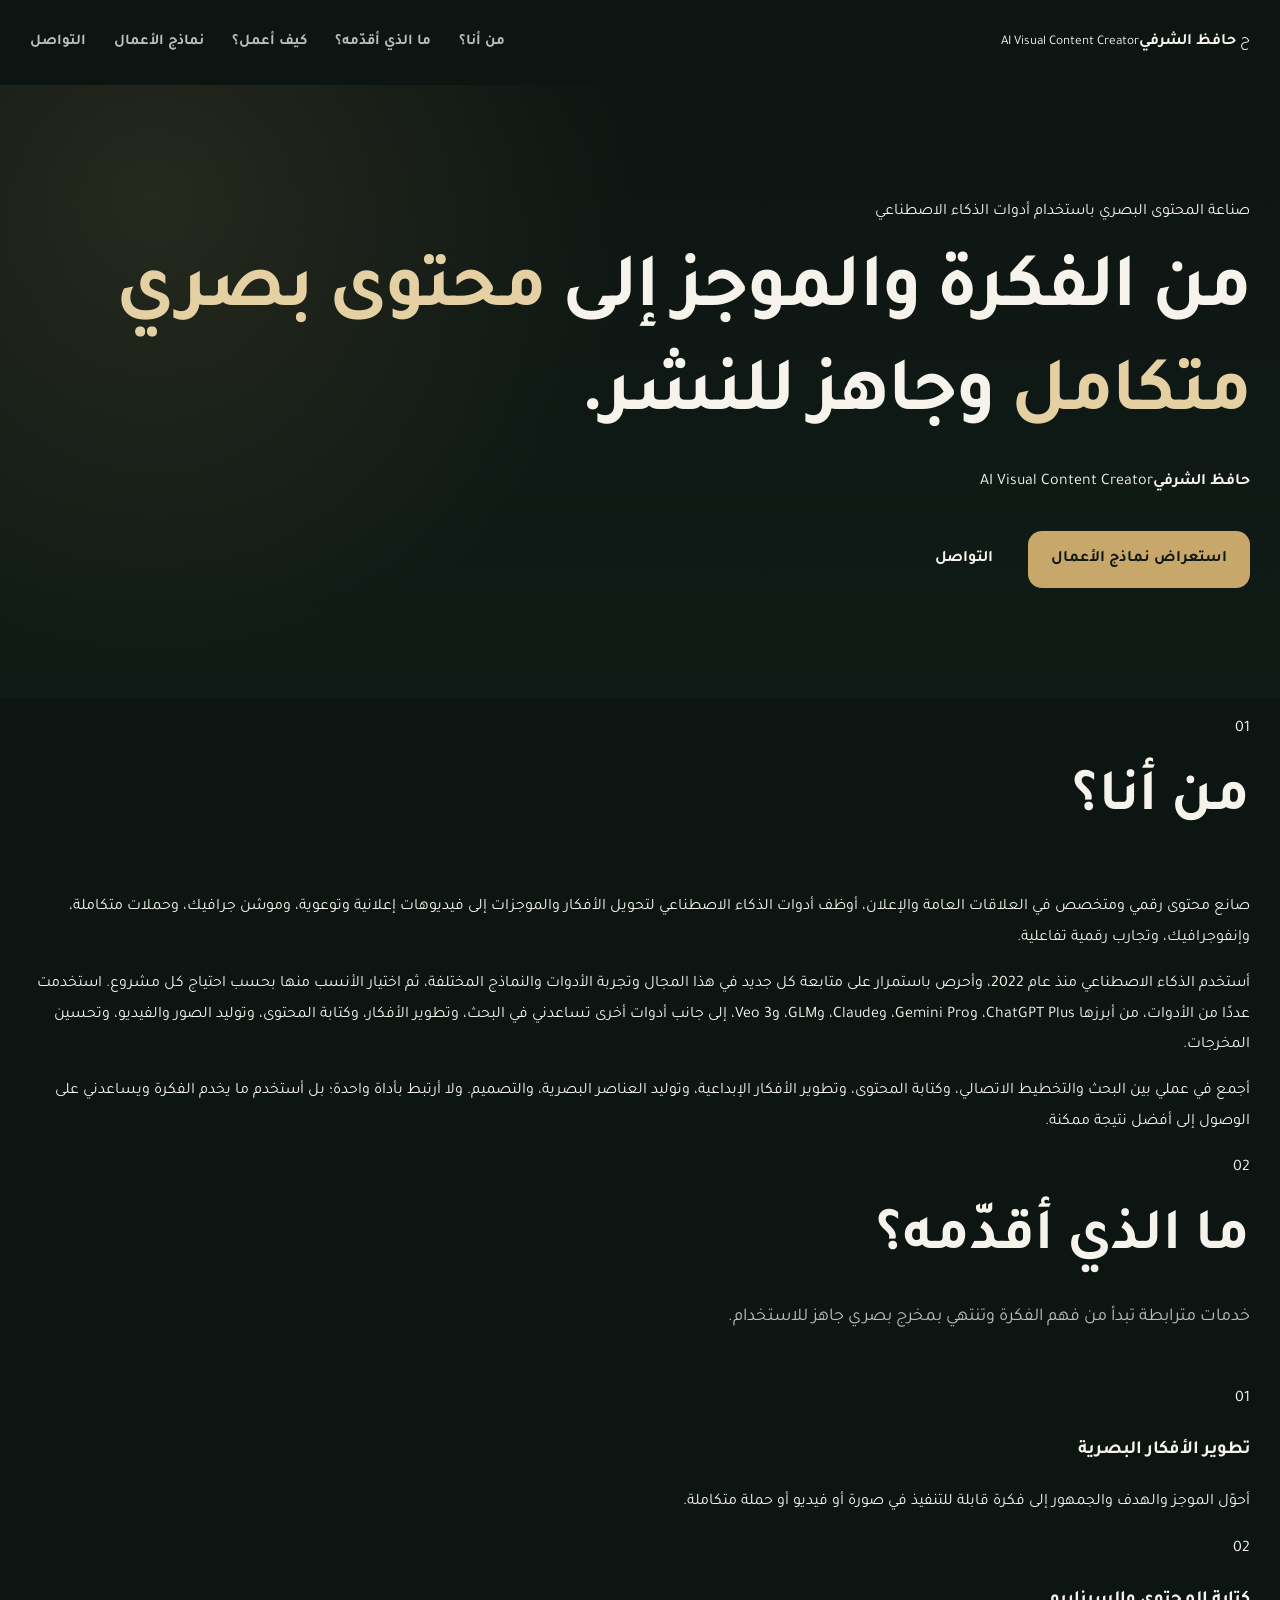
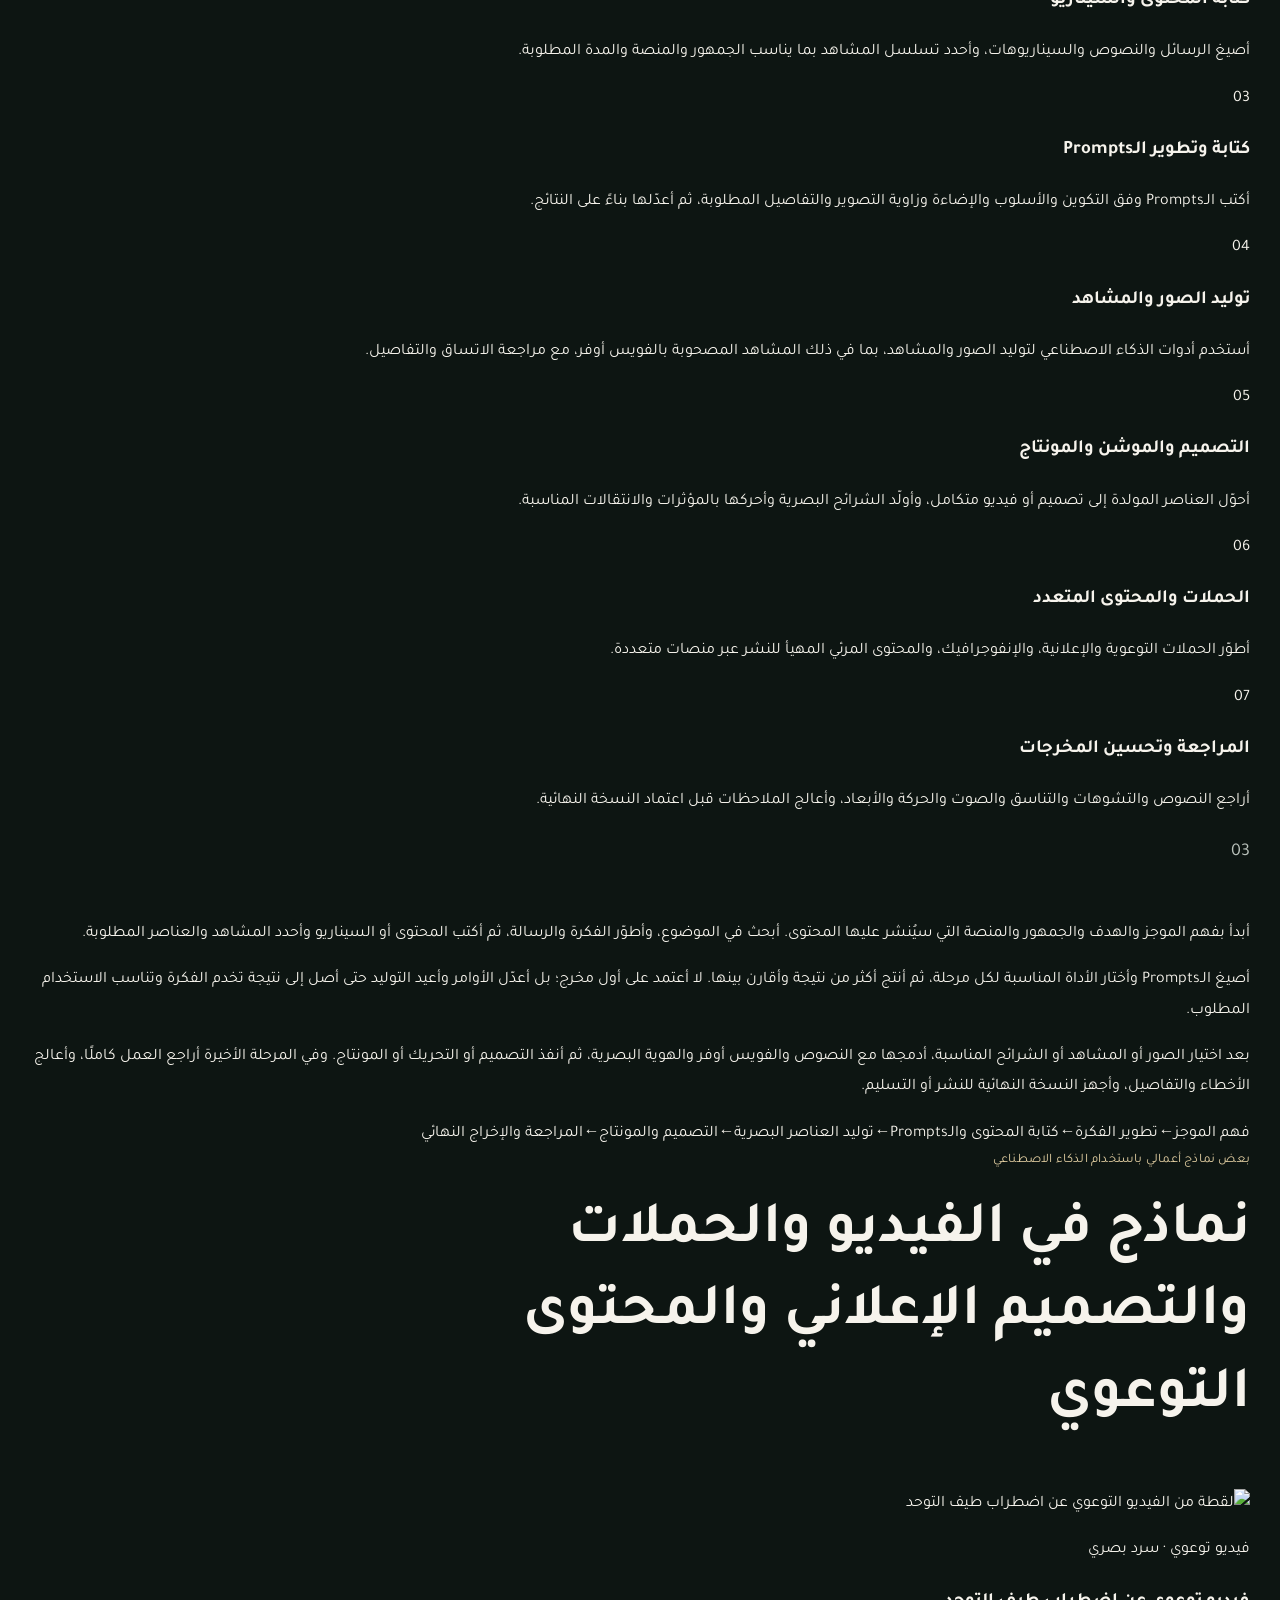
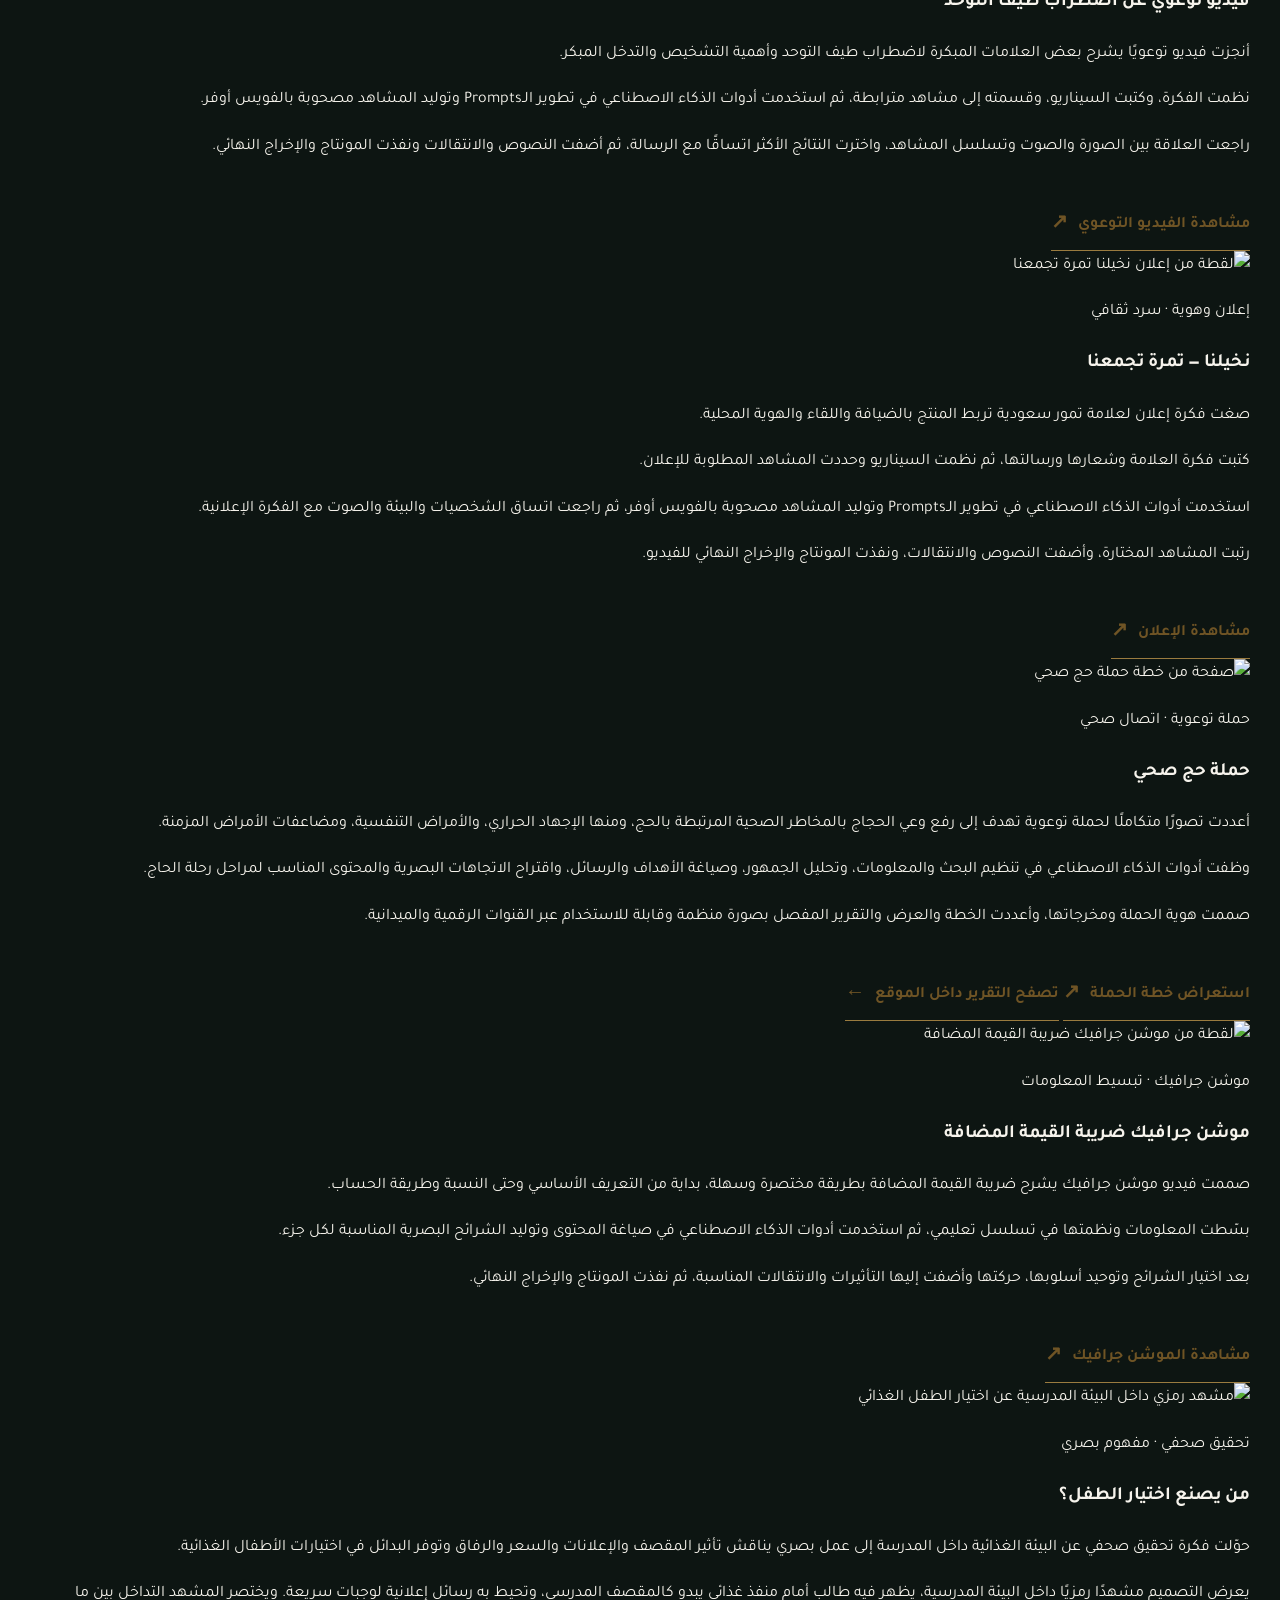
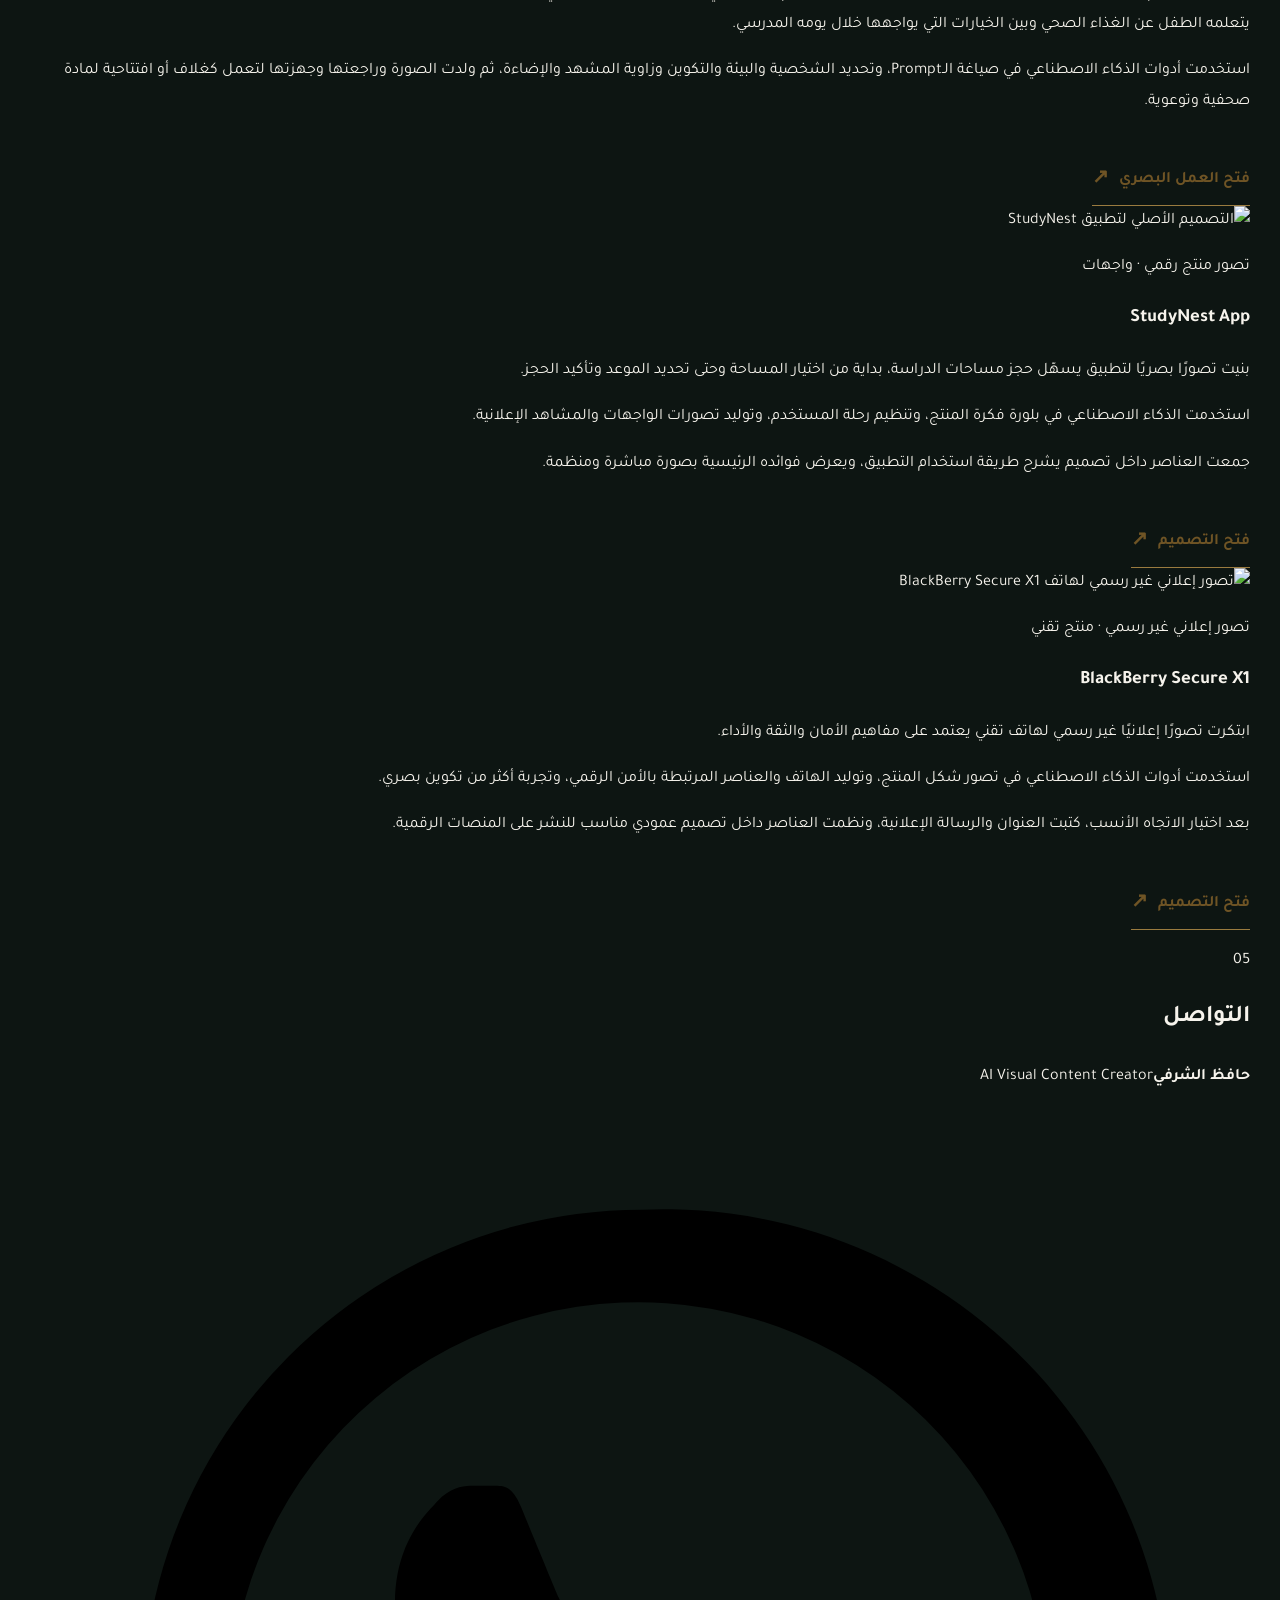
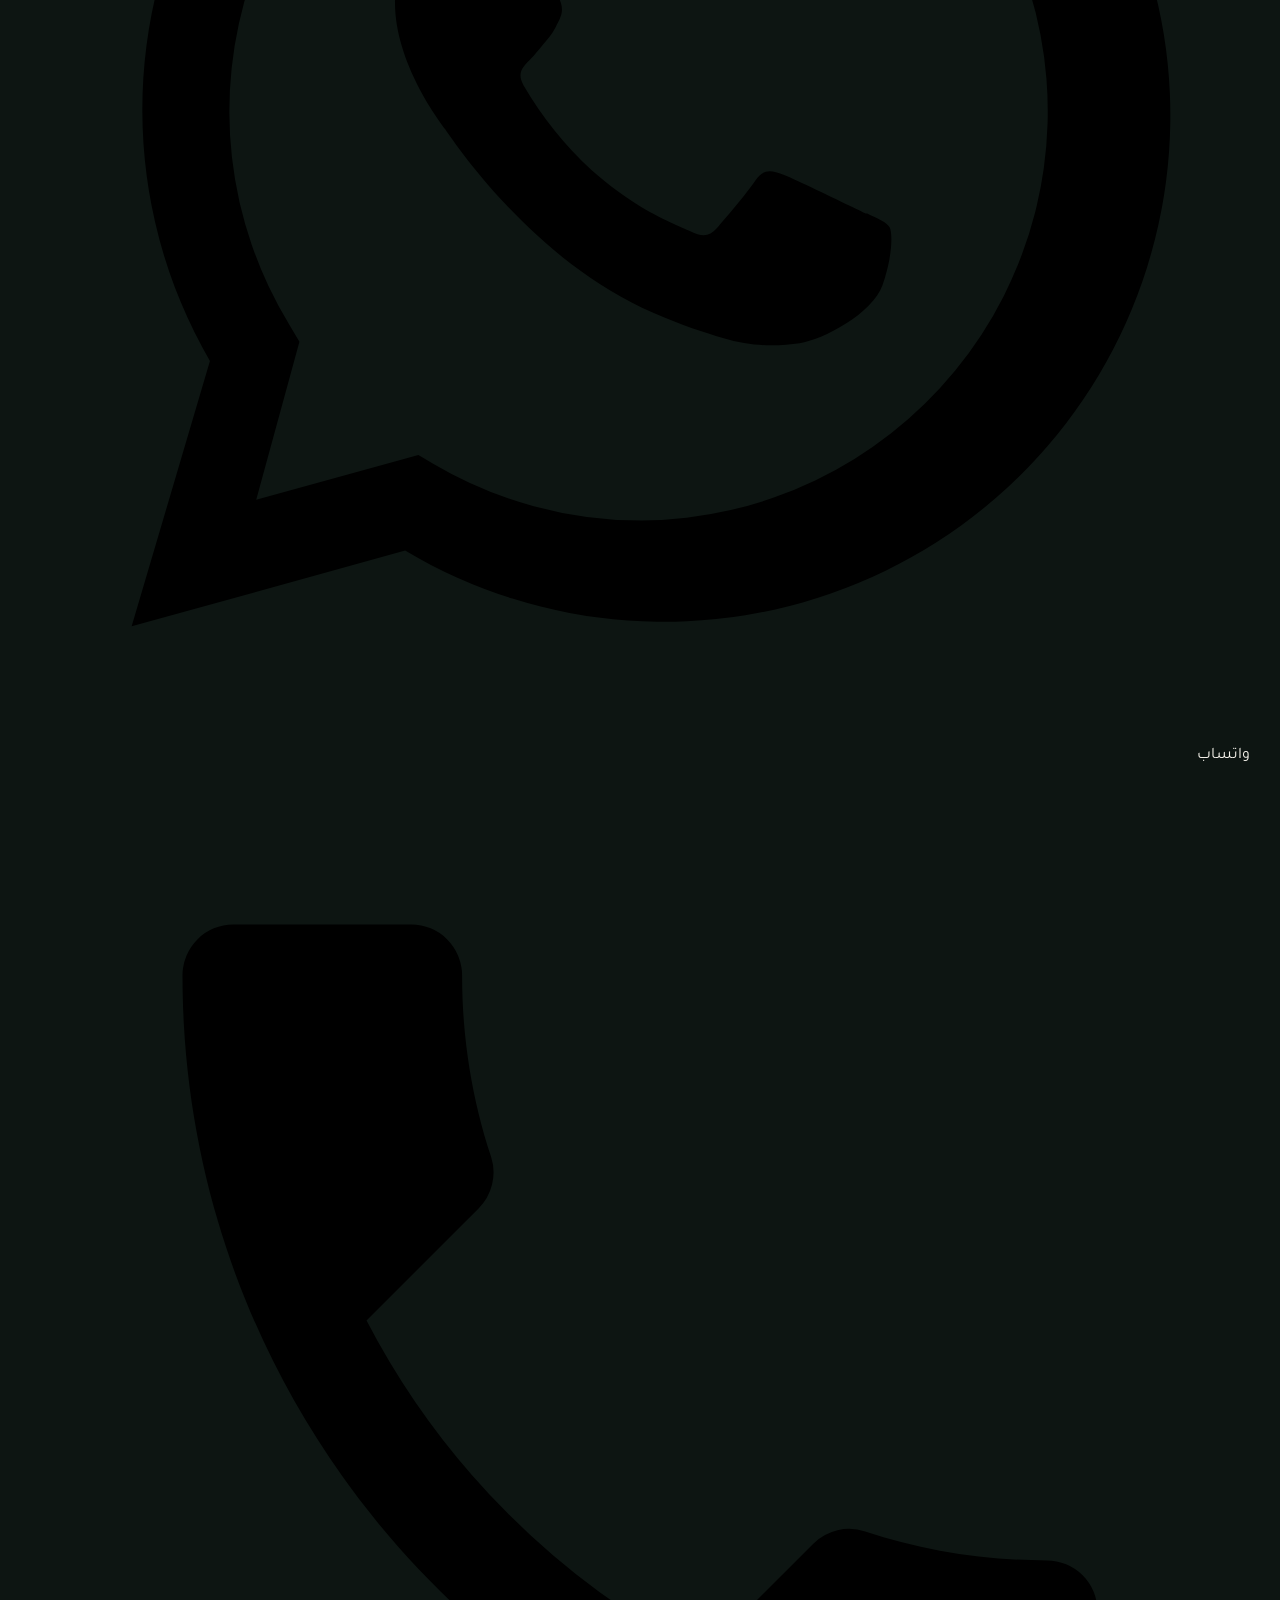
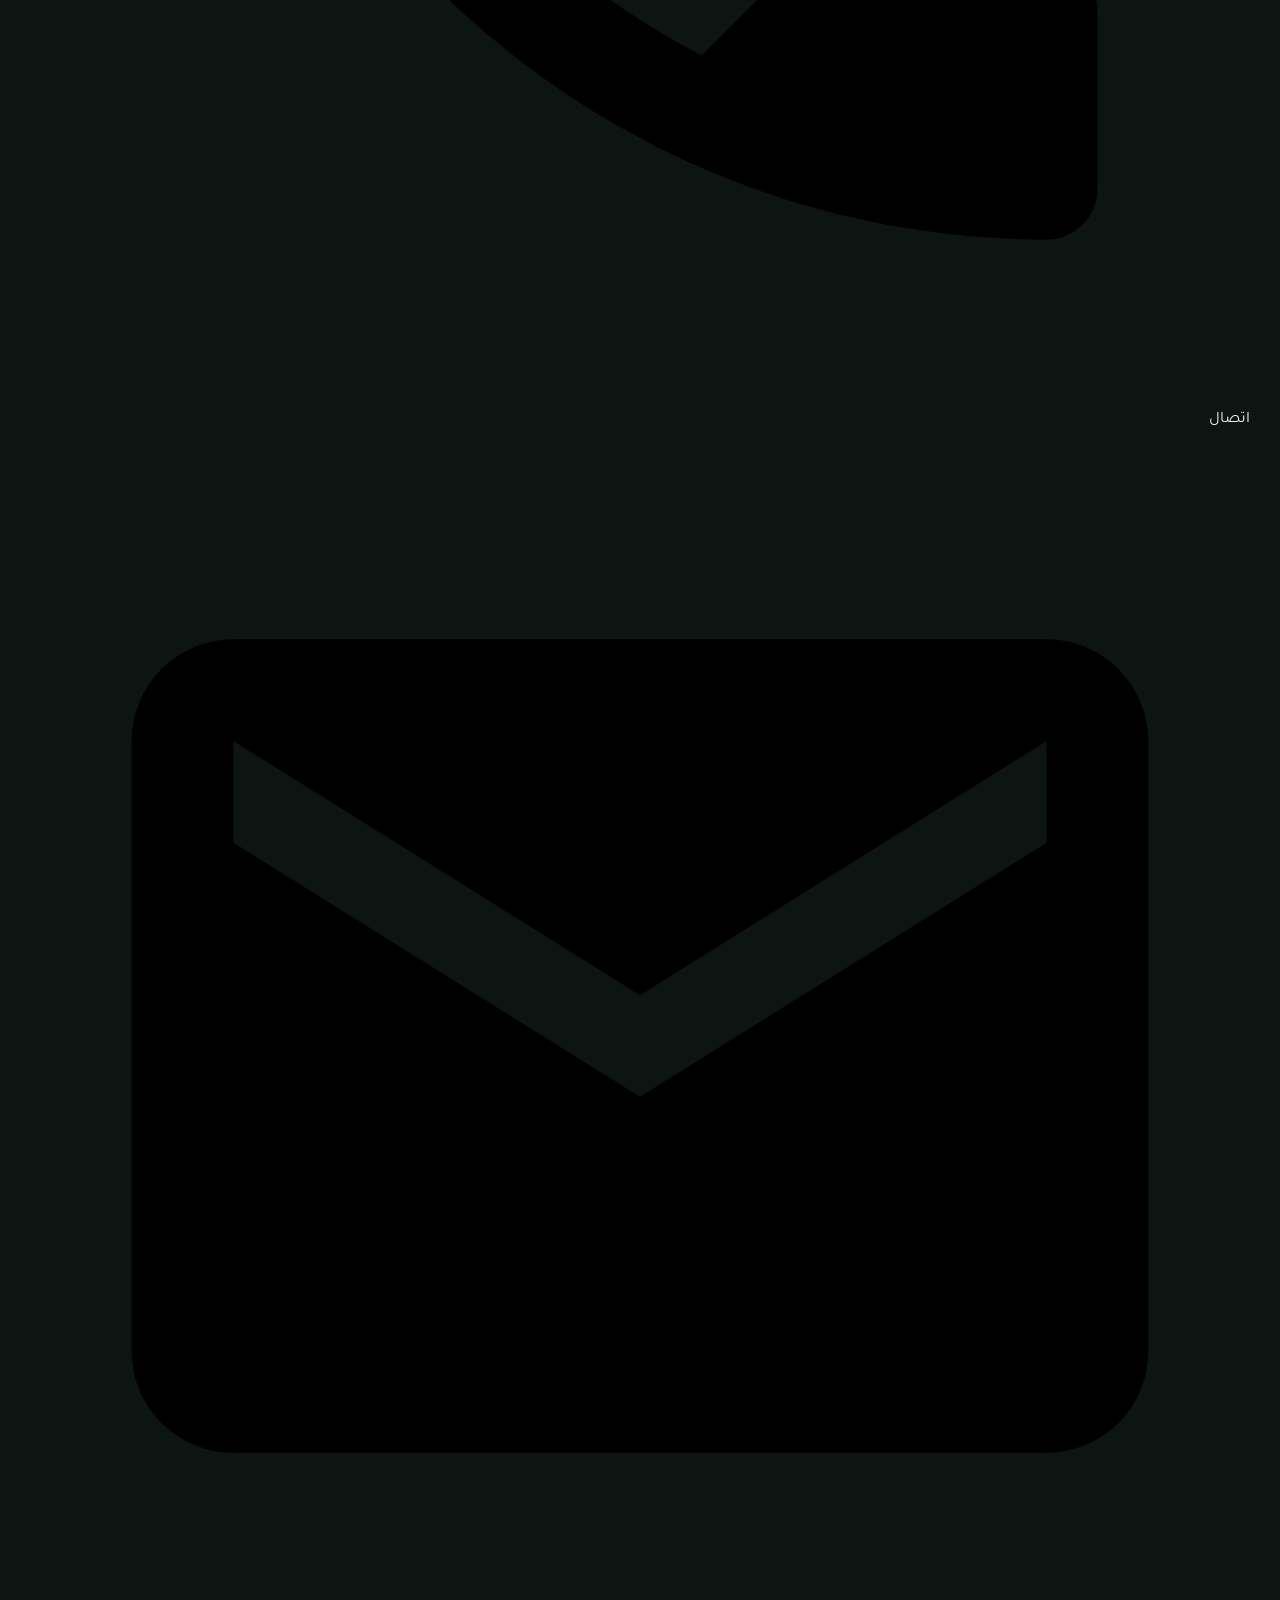
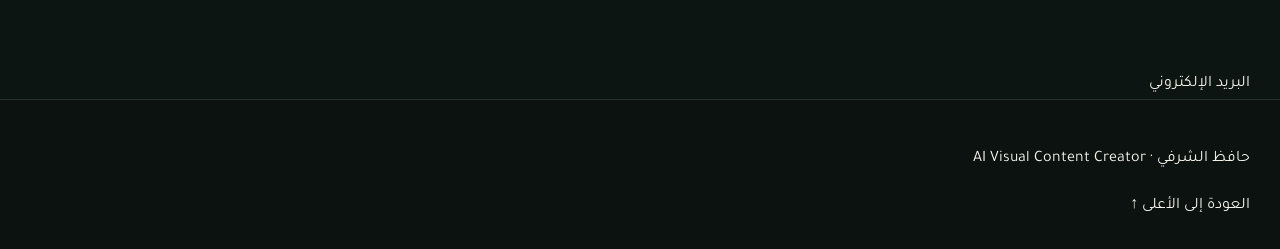
==== commit 5857d6cc: "Rebuild portfolio as a clean static one-page site" ====
--- a/index.html
+++ b/index.html
@@ -4,238 +4,225 @@
   <meta charset="UTF-8">
   <meta name="viewport" content="width=device-width, initial-scale=1.0">
   <meta name="description" content="معرض أعمال حافظ الشرفي في صناعة المحتوى البصري باستخدام أدوات الذكاء الاصطناعي.">
-  <meta name="theme-color" content="#0d1512">
+  <meta name="theme-color" content="#0d1713">
   <title>حافظ الشرفي | AI Visual Content Creator</title>
   <link rel="preconnect" href="https://fonts.googleapis.com">
   <link rel="preconnect" href="https://fonts.gstatic.com" crossorigin>
-  <link href="https://fonts.googleapis.com/css2?family=IBM+Plex+Sans+Arabic:wght@400;500;600;700&family=Noto+Kufi+Arabic:wght@500;600;700;800&display=swap" rel="stylesheet">
-  <link rel="stylesheet" href="styles.css">
-  <style>.reveal{opacity:1!important;transform:none!important}</style>
+  <link href="https://fonts.googleapis.com/css2?family=Tajawal:wght@400;500;600;700;800;900&display=swap" rel="stylesheet">
+  <link rel="stylesheet" href="styles.css?v=6">
 </head>
 <body>
   <a class="skip-link" href="#main">الانتقال إلى المحتوى</a>
 
   <header class="site-header" id="top">
     <div class="container nav-shell">
-      <a class="identity" href="#top" aria-label="العودة إلى أعلى الصفحة">
-        <span class="identity-mark">ح</span>
-        <span><strong>حافظ الشرفي</strong><small>AI Visual Content Creator</small></span>
+      <a class="brand" href="#top" aria-label="العودة إلى أعلى الصفحة">
+        <span class="brand-mark" aria-hidden="true">ح</span>
+        <span class="brand-copy"><strong>حافظ الشرفي</strong><small lang="en" dir="ltr">AI Visual Content Creator</small></span>
       </a>
-      <button class="menu-button" type="button" aria-label="فتح القائمة" aria-expanded="false"><span></span><span></span><span></span></button>
-      <nav class="main-nav" aria-label="التنقل الرئيسي">
-        <a href="#about">نبذة</a>
-        <a href="#workflow">طريقة العمل</a>
-        <a href="#projects">المشاريع</a>
-        <a href="#gallery">مختارات</a>
+      <button class="menu-button" type="button" aria-label="فتح قائمة التنقل" aria-expanded="false" aria-controls="main-nav">
+        <span></span><span></span><span></span>
+      </button>
+      <nav class="main-nav" id="main-nav" aria-label="التنقل الرئيسي">
+        <a href="#about">من أنا؟</a>
+        <a href="#services">ما الذي أقدّمه؟</a>
+        <a href="#workflow">كيف أعمل؟</a>
+        <a href="#projects">نماذج الأعمال</a>
         <a href="#contact">التواصل</a>
       </nav>
     </div>
   </header>
 
   <main id="main">
-    <section class="hero">
-      <div class="container hero-grid">
-        <div class="hero-copy reveal">
-          <p class="overline">صناعة المحتوى البصري باستخدام أدوات الذكاء الاصطناعي</p>
-          <h1>أحوّل الأفكار والموجزات إلى <span>محتوى بصري متكامل</span> وجاهز للنشر.</h1>
-          <p class="hero-summary">صانع محتوى رقمي ومتخصص في العلاقات العامة والإعلان. أستخدم الذكاء الاصطناعي لتطوير الفكرة، وكتابة الـPrompts، وتوليد الصور والفيديو، ثم مراجعة النتائج وتصميمها ومونتاجها حتى تصل إلى مخرج واضح، جذاب، ومناسب للجمهور والمنصة.</p>
-          <div class="hero-actions">
-            <a class="button button-primary" href="#projects">استعراض الأعمال المختارة</a>
-            <a class="button button-secondary" href="https://wa.me/967777243690" target="_blank" rel="noopener noreferrer">تواصل عبر واتساب</a>
-          </div>
-          <div class="hero-facts">
-            <span><b>منذ 2022</b> أستخدم أدوات الذكاء الاصطناعي</span>
-            <span><b>الفكرة أولًا</b> ثم اختيار الأداة الأنسب</span>
-            <span><b>مراجعة دقيقة</b> قبل التسليم والنشر</span>
-          </div>
-        </div>
-        <div class="hero-showcase reveal delay-1">
-          <figure class="showcase-main"><img src="https://drive.google.com/thumbnail?id=1M74d0rt2k121cXFTHF6VuSVaA6Xamfs4&sz=w1600" alt="تصميم إعلاني لتطبيق StudyNest"></figure>
-          <figure class="showcase-small top"><img src="https://drive.google.com/thumbnail?id=1UPvW3n3OOW_BU-iZTOVMfsiV7ubCCQNi&sz=w1200" alt="مشهد بصري عن تأثير الإعلان على الطفل"></figure>
-          <figure class="showcase-small bottom"><img src="https://drive.google.com/thumbnail?id=1C7b1mjUxUngcoprVhmu5Q5Rt-HiMXmUk&sz=w1200" alt="تصور إعلاني لهاتف BlackBerry Secure X1"></figure>
-        </div>
-      </div>
-    </section>
-
-    <section class="statement" id="about">
-      <div class="container statement-grid">
-        <div class="section-label reveal"><span>01</span><p>نبذة مهنية</p></div>
-        <div class="statement-copy reveal delay-1">
-          <h2>أستخدم الذكاء الاصطناعي كجزء من عملية إبداعية كاملة، وليس كخطوة منفصلة.</h2>
+    <section class="hero" aria-labelledby="hero-title">
+      <div class="container hero-inner">
+        <p class="hero-kicker">صناعة المحتوى البصري باستخدام أدوات الذكاء الاصطناعي</p>
+        <h1 id="hero-title">من الفكرة والموجز إلى محتوى بصري متكامل وجاهز للنشر.</h1>
+        <p class="hero-role"><strong>حافظ الشرفي</strong><span lang="en" dir="ltr">AI Visual Content Creator</span></p>
+        <div class="hero-actions">
+          <a class="button button-primary" href="#projects">استعراض نماذج الأعمال</a>
+          <a class="button button-ghost" href="#contact">التواصل</a>
+        </div>
+      </div>
+    </section>
+
+    <section class="section section-light" id="about">
+      <div class="container readable">
+        <header class="section-heading">
+          <p class="section-number">01</p>
+          <h2>من أنا؟</h2>
+        </header>
+        <div class="about-copy">
           <p>صانع محتوى رقمي ومتخصص في العلاقات العامة والإعلان، أوظف أدوات الذكاء الاصطناعي لتحويل الأفكار والموجزات إلى فيديوهات إعلانية وتوعوية، وموشن جرافيك، وحملات متكاملة، وإنفوجرافيك، وتجارب رقمية تفاعلية.</p>
-          <p>أستخدم الذكاء الاصطناعي منذ عام 2022، وأحرص باستمرار على متابعة كل جديد في هذا المجال وتجربة الأدوات والنماذج المختلفة، ثم اختيار الأنسب منها بحسب احتياج كل مشروع. استخدمت عددًا من الأدوات، من أبرزها <strong>ChatGPT Plus، Gemini Pro، Claude، GLM، وVeo 3</strong>، إلى جانب أدوات أخرى تساعدني في البحث، وتطوير الأفكار، وكتابة المحتوى، وتوليد الصور والفيديو، وتحسين المخرجات.</p>
-          <blockquote>لا أرتبط بأداة واحدة؛ بل أستخدم ما يخدم الفكرة ويساعدني على الوصول إلى أفضل نتيجة ممكنة.</blockquote>
-        </div>
-      </div>
-    </section>
-
-    <section class="capabilities">
+          <p>أستخدم الذكاء الاصطناعي منذ عام 2022، وأحرص باستمرار على متابعة كل جديد في هذا المجال وتجربة الأدوات والنماذج المختلفة، ثم اختيار الأنسب منها بحسب احتياج كل مشروع. استخدمت عددًا من الأدوات، من أبرزها <span lang="en" dir="ltr">ChatGPT Plus</span>، و<span lang="en" dir="ltr">Gemini Pro</span>، و<span lang="en" dir="ltr">Claude</span>، و<span lang="en" dir="ltr">GLM</span>، و<span lang="en" dir="ltr">Veo 3</span>، إلى جانب أدوات أخرى تساعدني في البحث، وتطوير الأفكار، وكتابة المحتوى، وتوليد الصور والفيديو، وتحسين المخرجات.</p>
+          <p>أجمع في عملي بين البحث والتخطيط الاتصالي، وكتابة المحتوى، وتطوير الأفكار الإبداعية، وتوليد العناصر البصرية، والتصميم. ولا أرتبط بأداة واحدة؛ بل أستخدم ما يخدم الفكرة ويساعدني على الوصول إلى أفضل نتيجة ممكنة.</p>
+        </div>
+      </div>
+    </section>
+
+    <section class="section section-dark" id="services">
       <div class="container">
-        <div class="section-heading reveal">
-          <p class="eyebrow">ما الذي أقدمه؟</p>
-          <h2>من الموجز إلى نتيجة بصرية قابلة للاستخدام</h2>
-        </div>
-        <div class="capability-grid">
-          <article class="capability reveal"><span>01</span><h3>تطوير الفكرة البصرية</h3><p>تحويل الهدف والجمهور والرسالة إلى مفهوم بصري واضح قبل بدء التوليد أو التصميم.</p></article>
-          <article class="capability reveal delay-1"><span>02</span><h3>كتابة وتطوير الـPrompts</h3><p>تحديد المشهد والتكوين والإضاءة والأسلوب ونسبة التصميم، ثم تحسين الأوامر بناءً على النتائج.</p></article>
-          <article class="capability reveal delay-2"><span>03</span><h3>توليد الصور والفيديو</h3><p>اختيار الأدوات المناسبة وإنتاج بدائل متعددة ثم انتقاء المخرجات الأقرب إلى الهدف.</p></article>
-          <article class="capability reveal delay-3"><span>04</span><h3>التصميم والمونتاج</h3><p>دمج العناصر المولدة مع النصوص والهوية والصوت والحركة داخل مخرج متماسك.</p></article>
-          <article class="capability reveal delay-4"><span>05</span><h3>المراجعة وضبط الجودة</h3><p>مراجعة التشوهات والنصوص والتناسق والنسب والتفاصيل قبل التسليم أو النشر.</p></article>
-        </div>
-      </div>
-    </section>
-
-    <section class="workflow" id="workflow">
-      <div class="container workflow-grid">
-        <div class="section-label reveal"><span>02</span><p>طريقة العمل</p></div>
-        <div class="workflow-content reveal delay-1">
-          <h2>لا يبدأ العمل من الأداة؛ بل من السؤال الذي يجب أن يجيب عنه المحتوى.</h2>
-          <p>أبدأ بفهم المطلوب والهدف والجمهور والمنصة، ثم أطور الفكرة والرسائل والسيناريو. بعد ذلك أحدد ما يحتاج إلى بحث أو كتابة أو توليد، وأختار الأداة الأنسب لكل مرحلة. لا أكتفي بأول نتيجة؛ بل أقارن وأعدل وأعيد التوليد، ثم أجمع العناصر داخل التصميم أو الفيديو، وأراجع التفاصيل قبل التسليم.</p>
-          <div class="workflow-line" aria-label="مراحل العمل">
-            <span>Brief</span><i></i><span>Concept</span><i></i><span>Prompt</span><i></i><span>Generate</span><i></i><span>Refine</span><i></i><span>Design</span><i></i><span>Review</span>
-          </div>
-          <div class="prompt-notes">
-            <div><b>قبل التوليد</b><p>الهدف، الجمهور، الأسلوب، زاوية الكاميرا، الإضاءة، المساحة المطلوبة للنص، والمنصة.</p></div>
-            <div><b>بعد التوليد</b><p>التناسق، التشوهات، دقة الفكرة، صلاحية الاستخدام، ثم التعديل والدمج والمراجعة النهائية.</p></div>
-          </div>
-        </div>
-      </div>
-    </section>
-
-    <section class="projects" id="projects">
+        <header class="section-heading heading-on-dark">
+          <p class="section-number">02</p>
+          <h2>ما الذي أقدّمه؟</h2>
+          <p>خدمات مترابطة تبدأ من فهم الفكرة وتنتهي بمخرج بصري جاهز للاستخدام.</p>
+        </header>
+        <div class="services-grid">
+          <article class="service-card"><span>01</span><h3>تطوير الأفكار البصرية</h3><p>أحوّل الموجز والهدف والجمهور إلى فكرة قابلة للتنفيذ في صورة أو فيديو أو حملة متكاملة.</p></article>
+          <article class="service-card"><span>02</span><h3>كتابة المحتوى والسيناريو</h3><p>أصيغ الرسائل والنصوص والسيناريوهات، وأحدد تسلسل المشاهد بما يناسب الجمهور والمنصة والمدة المطلوبة.</p></article>
+          <article class="service-card"><span>03</span><h3>كتابة وتطوير الـPrompts</h3><p>أكتب الـPrompts وفق التكوين والأسلوب والإضاءة وزاوية التصوير والتفاصيل المطلوبة، ثم أعدّلها بناءً على النتائج.</p></article>
+          <article class="service-card"><span>04</span><h3>توليد الصور والمشاهد</h3><p>أستخدم أدوات الذكاء الاصطناعي لتوليد الصور والمشاهد، بما في ذلك المشاهد المصحوبة بالفويس أوفر، مع مراجعة الاتساق والتفاصيل.</p></article>
+          <article class="service-card"><span>05</span><h3>التصميم والموشن والمونتاج</h3><p>أحوّل العناصر المولدة إلى تصميم أو فيديو متكامل، وأولّد الشرائح البصرية وأحركها بالمؤثرات والانتقالات المناسبة.</p></article>
+          <article class="service-card"><span>06</span><h3>الحملات والمحتوى المتعدد</h3><p>أطوّر الحملات التوعوية والإعلانية، والإنفوجرافيك، والمحتوى المرئي المهيأ للنشر عبر منصات متعددة.</p></article>
+          <article class="service-card service-card-wide"><span>07</span><h3>المراجعة وتحسين المخرجات</h3><p>أراجع النصوص والتشوهات والتناسق والصوت والحركة والأبعاد، وأعالج الملاحظات قبل اعتماد النسخة النهائية.</p></article>
+        </div>
+      </div>
+    </section>
+
+    <section class="section section-light" id="workflow">
+      <div class="container readable">
+        <header class="section-heading">
+          <p class="section-number">03</p>
+          <h2>كيف أعمل؟</h2>
+        </header>
+        <div class="workflow-copy">
+          <p>أبدأ بفهم الموجز والهدف والجمهور والمنصة التي سيُنشر عليها المحتوى. أبحث في الموضوع، وأطوّر الفكرة والرسالة، ثم أكتب المحتوى أو السيناريو وأحدد المشاهد والعناصر المطلوبة.</p>
+          <p>أصيغ الـPrompts وأختار الأداة المناسبة لكل مرحلة، ثم أنتج أكثر من نتيجة وأقارن بينها. لا أعتمد على أول مخرج؛ بل أعدّل الأوامر وأعيد التوليد حتى أصل إلى نتيجة تخدم الفكرة وتناسب الاستخدام المطلوب.</p>
+          <p>بعد اختيار الصور أو المشاهد أو الشرائح المناسبة، أدمجها مع النصوص والفويس أوفر والهوية البصرية، ثم أنفذ التصميم أو التحريك أو المونتاج. وفي المرحلة الأخيرة أراجع العمل كاملًا، وأعالج الأخطاء والتفاصيل، وأجهز النسخة النهائية للنشر أو التسليم.</p>
+        </div>
+        <div class="workflow-steps" aria-label="مراحل العمل">
+          <span>فهم الموجز</span><i>←</i><span>تطوير الفكرة</span><i>←</i><span>كتابة المحتوى والـPrompts</span><i>←</i><span>توليد العناصر البصرية</span><i>←</i><span>التصميم والمونتاج</span><i>←</i><span>المراجعة والإخراج النهائي</span>
+        </div>
+      </div>
+    </section>
+
+    <section class="section projects-section" id="projects">
       <div class="container">
-        <div class="section-heading reveal">
-          <p class="eyebrow">الأعمال المختارة</p>
-          <h2>مشاريع تثبت الفكرة، والـPrompt، والتنفيذ، والمراجعة</h2>
-          <p>جميع المشاريع معروضة في هذه الصفحة لتسهيل مراجعتها، بينما يفتح النموذج الكامل في تبويب جديد عند الحاجة.</p>
-        </div>
-
-        <article class="case-study reveal">
-          <div class="case-visual video-poster"><img src="https://drive.google.com/thumbnail?id=1jwu_MaFHXq97Y-_yqQWNReQKb9suMdd-&sz=w1600" alt="غلاف الفيديو التوعوي عن اضطراب طيف التوحد"><span>01</span></div>
-          <div class="case-copy">
-            <p class="case-type">فيديو توعوي · سرد بصري بالذكاء الاصطناعي</p>
+        <header class="section-heading projects-heading">
+          <p class="section-number">04</p>
+          <h2>بعض نماذج أعمالي باستخدام الذكاء الاصطناعي</h2>
+          <p>استخدمت أدوات الذكاء الاصطناعي بطرق مختلفة بحسب طبيعة كل مشروع، بدءًا من البحث وكتابة المحتوى والـPrompts، وصولًا إلى توليد الصور والمشاهد والشرائح، ثم التصميم والتحريك والمونتاج والمراجعة النهائية.</p>
+        </header>
+
+        <article class="project-row">
+          <div class="project-media"><img src="https://drive.google.com/thumbnail?id=1Pjb0iG3_ExG9ny39DaEB9ubFu6Vj7WqZ&sz=w1600" alt="لقطة من الفيديو التوعوي عن اضطراب طيف التوحد" loading="lazy"></div>
+          <div class="project-copy">
+            <p class="project-type">فيديو توعوي · سرد بصري</p>
             <h3>فيديو توعوي عن اضطراب طيف التوحد</h3>
-            <p class="case-intro">مشروع يحول موضوعًا إنسانيًا وحساسًا إلى قصة بصرية واضحة، تبدأ من مواقف يومية يمكن ملاحظتها، ثم تنتقل إلى الفهم والتشخيص والتدخل، وتنتهي برسالة مباشرة: الكشف المبكر يصنع فرقًا.</p>
-            <div class="case-text"><p><b>الفكرة والتنفيذ:</b> تم تنظيم المعلومات داخل تسلسل قصصي بدل تقديمها كقائمة منفصلة. جرى تحديد المشاهد المطلوبة، وتوليد عناصر بصرية قريبة من البيئة المحلية، ثم اختيار النتائج الأكثر اتساقًا ودمجها مع النص والصوت والانتقالات.</p><p><b>دوري:</b> تطوير الفكرة والرسالة، تنظيم السيناريو، تحديد تسلسل المشاهد، كتابة النصوص الظاهرة، اختيار العناصر البصرية، والمونتاج والإخراج النهائي.</p></div>
-            <a class="project-link" href="https://drive.google.com/file/d/1jwu_MaFHXq97Y-_yqQWNReQKb9suMdd-/view?usp=drivesdk" target="_blank" rel="noopener noreferrer">مشاهدة الفيديو التوعوي <span>↗</span></a>
-          </div>
-        </article>
-
-        <article class="case-study reverse reveal">
-          <div class="case-visual"><img src="https://drive.google.com/thumbnail?id=1Y5FXBL4LJeMsz0hvo6yCP446JQtj6Gy2iTYVWLaTfBo&sz=w1600" alt="تصور حملة حج صحي"><span>02</span></div>
-          <div class="case-copy">
-            <p class="case-type">حملة بصرية متكاملة · اتصال صحي</p>
-            <h3>حج صحي</h3>
-            <p class="case-intro">تصور لحملة توعوية صحية متعددة المخرجات، هدفها تقديم رسائل الوقاية للحجاج بطريقة مباشرة، سهلة التذكر، وقابلة للاستخدام قبل السفر وأثناء أداء المناسك.</p>
-            <div class="case-text"><p><b>الفكرة والتنفيذ:</b> بدأ المشروع بتحليل المخاطر والجمهور، ثم صياغة أهداف ورسائل مرتبطة بالترطيب، والإجهاد الحراري، والوقاية من العدوى، والاستعداد الصحي. بعد ذلك جرى تطوير هوية بصرية موحدة وتصور مواد رقمية وميدانية وخطة لقياس الوصول والفهم.</p><p><b>دوري:</b> البحث وتحليل الموضوع والجمهور، تطوير الفكرة والرسائل، كتابة المحتوى، بناء الهوية البصرية، تنظيم المخرجات، وتصميم التقرير والعرض النهائي.</p></div>
-            <a class="project-link" href="https://docs.google.com/document/d/1Y5FXBL4LJeMsz0hvo6yCP446JQtj6Gy2iTYVWLaTfBo/view" target="_blank" rel="noopener noreferrer">استعراض الحملة كاملة <span>↗</span></a>
-          </div>
-        </article>
-
-        <article class="case-study reveal">
-          <div class="case-visual"><img src="https://drive.google.com/thumbnail?id=1M74d0rt2k121cXFTHF6VuSVaA6Xamfs4&sz=w1600" alt="تصميم StudyNest App"><span>03</span></div>
-          <div class="case-copy">
-            <p class="case-type">تصور منتج رقمي · إعلان بصري</p>
+            <p>أنجزت فيديو توعويًا يشرح بعض العلامات المبكرة لاضطراب طيف التوحد وأهمية التشخيص والتدخل المبكر.</p>
+            <p>نظمت الفكرة، وكتبت السيناريو، وقسمته إلى مشاهد مترابطة، ثم استخدمت أدوات الذكاء الاصطناعي في تطوير الـPrompts وتوليد المشاهد مصحوبة بالفويس أوفر.</p>
+            <p>راجعت العلاقة بين الصورة والصوت وتسلسل المشاهد، واخترت النتائج الأكثر اتساقًا مع الرسالة، ثم أضفت النصوص والانتقالات ونفذت المونتاج والإخراج النهائي.</p>
+            <a class="project-link" href="https://drive.google.com/file/d/1Pjb0iG3_ExG9ny39DaEB9ubFu6Vj7WqZ/view?usp=drivesdk" target="_blank" rel="noopener noreferrer">مشاهدة الفيديو التوعوي <span>↗</span></a>
+          </div>
+        </article>
+
+        <article class="project-row reverse">
+          <div class="project-media"><img src="https://drive.google.com/thumbnail?id=1g0vZmepLw4Zis_gEIYdlHH5u77npee6Q&sz=w1600" alt="لقطة من إعلان نخيلنا تمرة تجمعنا" loading="lazy"></div>
+          <div class="project-copy">
+            <p class="project-type">إعلان وهوية · سرد ثقافي</p>
+            <h3>نخيلنا — تمرة تجمعنا</h3>
+            <p>صغت فكرة إعلان لعلامة تمور سعودية تربط المنتج بالضيافة واللقاء والهوية المحلية.</p>
+            <p>كتبت فكرة العلامة وشعارها ورسالتها، ثم نظمت السيناريو وحددت المشاهد المطلوبة للإعلان.</p>
+            <p>استخدمت أدوات الذكاء الاصطناعي في تطوير الـPrompts وتوليد المشاهد مصحوبة بالفويس أوفر، ثم راجعت اتساق الشخصيات والبيئة والصوت مع الفكرة الإعلانية.</p>
+            <p>رتبت المشاهد المختارة، وأضفت النصوص والانتقالات، ونفذت المونتاج والإخراج النهائي للفيديو.</p>
+            <a class="project-link" href="https://drive.google.com/file/d/1g0vZmepLw4Zis_gEIYdlHH5u77npee6Q/view?usp=drivesdk" target="_blank" rel="noopener noreferrer">مشاهدة الإعلان <span>↗</span></a>
+          </div>
+        </article>
+
+        <article class="project-row">
+          <div class="project-media contain"><img src="https://drive.google.com/thumbnail?id=1vQrPM-ox4eomM5IX-AtBNWgXwHMgoIfv&sz=w1600" alt="صفحة من خطة حملة حج صحي" loading="lazy"></div>
+          <div class="project-copy">
+            <p class="project-type">حملة توعوية · اتصال صحي</p>
+            <h3>حملة حج صحي</h3>
+            <p>أعددت تصورًا متكاملًا لحملة توعوية تهدف إلى رفع وعي الحجاج بالمخاطر الصحية المرتبطة بالحج، ومنها الإجهاد الحراري، والأمراض التنفسية، ومضاعفات الأمراض المزمنة.</p>
+            <p>وظفت أدوات الذكاء الاصطناعي في تنظيم البحث والمعلومات، وتحليل الجمهور، وصياغة الأهداف والرسائل، واقتراح الاتجاهات البصرية والمحتوى المناسب لمراحل رحلة الحاج.</p>
+            <p>صممت هوية الحملة ومخرجاتها، وأعددت الخطة والعرض والتقرير المفصل بصورة منظمة وقابلة للاستخدام عبر القنوات الرقمية والميدانية.</p>
+            <div class="project-actions">
+              <a class="project-link" href="https://drive.google.com/file/d/1vQrPM-ox4eomM5IX-AtBNWgXwHMgoIfv/view?usp=drivesdk" target="_blank" rel="noopener noreferrer">استعراض خطة الحملة <span>↗</span></a>
+              <a class="project-link secondary-link" href="hajj-report.html">تصفح التقرير داخل الموقع <span>←</span></a>
+            </div>
+          </div>
+        </article>
+
+        <article class="project-row reverse">
+          <div class="project-media"><img src="https://drive.google.com/thumbnail?id=15FfACqcyg_f6yWgrHYfeAtJ3-pGP0a0F&sz=w1600" alt="لقطة من موشن جرافيك ضريبة القيمة المضافة" loading="lazy"></div>
+          <div class="project-copy">
+            <p class="project-type">موشن جرافيك · تبسيط المعلومات</p>
+            <h3>موشن جرافيك ضريبة القيمة المضافة</h3>
+            <p>صممت فيديو موشن جرافيك يشرح ضريبة القيمة المضافة بطريقة مختصرة وسهلة، بداية من التعريف الأساسي وحتى النسبة وطريقة الحساب.</p>
+            <p>بسّطت المعلومات ونظمتها في تسلسل تعليمي، ثم استخدمت أدوات الذكاء الاصطناعي في صياغة المحتوى وتوليد الشرائح البصرية المناسبة لكل جزء.</p>
+            <p>بعد اختيار الشرائح وتوحيد أسلوبها، حركتها وأضفت إليها التأثيرات والانتقالات المناسبة، ثم نفذت المونتاج والإخراج النهائي.</p>
+            <a class="project-link" href="https://drive.google.com/file/d/15FfACqcyg_f6yWgrHYfeAtJ3-pGP0a0F/view?usp=drivesdk" target="_blank" rel="noopener noreferrer">مشاهدة الموشن جرافيك <span>↗</span></a>
+          </div>
+        </article>
+
+        <article class="project-row">
+          <div class="project-media"><img src="https://drive.google.com/thumbnail?id=1UPvW3n3OOW_BU-iZTOVMfsiV7ubCCQNi&sz=w1600" alt="مشهد رمزي داخل البيئة المدرسية عن اختيار الطفل الغذائي" loading="lazy"></div>
+          <div class="project-copy">
+            <p class="project-type">تحقيق صحفي · مفهوم بصري</p>
+            <h3>من يصنع اختيار الطفل؟</h3>
+            <p>حوّلت فكرة تحقيق صحفي عن البيئة الغذائية داخل المدرسة إلى عمل بصري يناقش تأثير المقصف والإعلانات والسعر والرفاق وتوفر البدائل في اختيارات الأطفال الغذائية.</p>
+            <p>يعرض التصميم مشهدًا رمزيًا داخل البيئة المدرسية، يظهر فيه طالب أمام منفذ غذائي يبدو كالمقصف المدرسي، وتحيط به رسائل إعلانية لوجبات سريعة. ويختصر المشهد التداخل بين ما يتعلمه الطفل عن الغذاء الصحي وبين الخيارات التي يواجهها خلال يومه المدرسي.</p>
+            <p>استخدمت أدوات الذكاء الاصطناعي في صياغة الـPrompt، وتحديد الشخصية والبيئة والتكوين وزاوية المشهد والإضاءة، ثم ولدت الصورة وراجعتها وجهزتها لتعمل كغلاف أو افتتاحية لمادة صحفية وتوعوية.</p>
+            <a class="project-link" href="https://drive.google.com/file/d/1UPvW3n3OOW_BU-iZTOVMfsiV7ubCCQNi/view?usp=drivesdk" target="_blank" rel="noopener noreferrer">فتح العمل البصري <span>↗</span></a>
+          </div>
+        </article>
+
+        <article class="project-row reverse">
+          <div class="project-media contain"><img src="https://drive.google.com/thumbnail?id=1M74d0rt2k121cXFTHF6VuSVaA6Xamfs4&sz=w1600" alt="التصميم الأصلي لتطبيق StudyNest" loading="lazy"></div>
+          <div class="project-copy">
+            <p class="project-type">تصور منتج رقمي · واجهات</p>
             <h3>StudyNest App</h3>
-            <p class="case-intro">تصور بصري لتطبيق يسهّل حجز مساحات الدراسة المركزة، ويعرض رحلة المستخدم من اختيار المساحة إلى تحديد الموعد ثم تأكيد الحجز.</p>
-            <div class="case-text"><p><b>الفكرة والتنفيذ:</b> تم بناء الإعلان حول وعد واضح: حجز سريع وبسيط. جرى تطوير واجهات التطبيق، وتنظيم خطوات الاستخدام، ثم دمج الهواتف والفوائد الرئيسية داخل تصميم يشرح المنتج من أول نظرة.</p><p><b>القيمة التي يوضحها:</b> القدرة على تحويل فكرة خدمة إلى واجهة وتجربة استخدام ورسالة تسويقية متماسكة، مع مراعاة التسلسل البصري ووضوح المعلومات.</p></div>
-            <a class="project-link" href="https://drive.google.com/file/d/1z5YPSDOxDLJRjldoxg2fItX8Wx_OREvZ/view" target="_blank" rel="noopener noreferrer">استعراض تقرير المشروع <span>↗</span></a>
-          </div>
-        </article>
-
-        <article class="case-study reverse reveal">
-          <div class="case-visual"><img src="https://drive.google.com/thumbnail?id=1UPvW3n3OOW_BU-iZTOVMfsiV7ubCCQNi&sz=w1600" alt="مشهد طفل أمام إعلان وجبات سريعة"><span>04</span></div>
-          <div class="case-copy">
-            <p class="case-type">محتوى مفاهيمي · قصة بصرية</p>
-            <h3>من يصنع اختيار الطفل؟</h3>
-            <p class="case-intro">تحويل موضوع اجتماعي ومعلوماتي حول تأثير البيئة والإعلانات في اختيارات الطفل الغذائية إلى مشهد يفهمه المشاهد فورًا، من دون شرح طويل.</p>
-            <div class="case-text"><p><b>الفكرة والتنفيذ:</b> بُني المشهد على لحظة قرار: طفل يغادر المدرسة بينما يواجه إعلانًا غذائيًا لافتًا. استُخدمت زاوية الظهر واتجاه النظر والإضاءة لتوجيه الانتباه نحو الصراع بين البيئة التعليمية والتأثير التجاري.</p><p><b>الاستخدام:</b> يصلح المشهد كصورة افتتاحية لتقرير أو حملة توعوية أو إنفوجرافيك، ويثبت القدرة على تحويل فكرة مجردة إلى سرد بصري واضح.</p></div>
-            <a class="project-link" href="https://drive.google.com/file/d/1UPvW3n3OOW_BU-iZTOVMfsiV7ubCCQNi/view?usp=drivesdk" target="_blank" rel="noopener noreferrer">فتح العمل البصري <span>↗</span></a>
-          </div>
-        </article>
-
-        <article class="case-study reveal">
-          <div class="case-visual portrait"><img src="https://drive.google.com/thumbnail?id=1C7b1mjUxUngcoprVhmu5Q5Rt-HiMXmUk&sz=w1400" alt="إعلان تصوري BlackBerry Secure X1"><span>05</span></div>
-          <div class="case-copy">
-            <p class="case-type">تصور إعلاني · منتج تقني</p>
+            <p>بنيت تصورًا بصريًا لتطبيق يسهّل حجز مساحات الدراسة، بداية من اختيار المساحة وحتى تحديد الموعد وتأكيد الحجز.</p>
+            <p>استخدمت الذكاء الاصطناعي في بلورة فكرة المنتج، وتنظيم رحلة المستخدم، وتوليد تصورات الواجهات والمشاهد الإعلانية.</p>
+            <p>جمعت العناصر داخل تصميم يشرح طريقة استخدام التطبيق، ويعرض فوائده الرئيسية بصورة مباشرة ومنظمة.</p>
+            <a class="project-link" href="https://drive.google.com/file/d/1M74d0rt2k121cXFTHF6VuSVaA6Xamfs4/view?usp=drivesdk" target="_blank" rel="noopener noreferrer">فتح التصميم <span>↗</span></a>
+          </div>
+        </article>
+
+        <article class="project-row">
+          <div class="project-media contain dark-media"><img src="https://drive.google.com/thumbnail?id=1C7b1mjUxUngcoprVhmu5Q5Rt-HiMXmUk&sz=w1600" alt="تصور إعلاني غير رسمي لهاتف BlackBerry Secure X1" loading="lazy"></div>
+          <div class="project-copy">
+            <p class="project-type">تصور إعلاني غير رسمي · منتج تقني</p>
             <h3>BlackBerry Secure X1</h3>
-            <p class="case-intro">تصور إعلاني غير رسمي لهاتف تقني، مبني على فكرة عودة الثقة والأمان في شكل حديث يواكب المستقبل.</p>
-            <div class="case-text"><p><b>الفكرة والتنفيذ:</b> تم تطوير صورة Hero للمنتج داخل بيئة بصرية مرتبطة بالأمان الرقمي، ثم بناء التكوين حول الهاتف والدرع والضوء، مع عنوان إعلاني وعبارة تحفّز على اكتشاف المنتج.</p><p><b>ما يوضحه المشروع:</b> ابتكار تصور لمنتج، وكتابة الرسالة، وتوجيه التوليد البصري، ثم تحويل النتيجة إلى إعلان عمودي مناسب للمنصات الرقمية.</p></div>
-            <a class="project-link" href="https://drive.google.com/file/d/1C7b1mjUxUngcoprVhmu5Q5Rt-HiMXmUk/view?usp=drivesdk" target="_blank" rel="noopener noreferrer">فتح التصميم الكامل <span>↗</span></a>
-          </div>
-        </article>
-
-        <article class="case-study reverse reveal">
-          <div class="case-visual video-poster"><img src="https://drive.google.com/thumbnail?id=15FfACqcyg_f6yWgrHYfeAtJ3-pGP0a0F&sz=w1600" alt="موشن جرافيك ضريبة القيمة المضافة"><span>06</span></div>
-          <div class="case-copy">
-            <p class="case-type">موشن جرافيك · تبسيط المعلومات</p>
-            <h3>ضريبة القيمة المضافة ببساطة</h3>
-            <p class="case-intro">فيديو موشن جرافيك يحول موضوعًا ماليًا قد يبدو جافًا إلى شرح مرئي قصير، يبدأ بالتعريف والهدف ثم ينتقل إلى النسبة وطريقة الحساب باستخدام مثال واضح.</p>
-            <div class="case-text"><p><b>الفكرة والتنفيذ:</b> تم تقسيم المحتوى إلى وحدات قصيرة، وترتيبه من العام إلى التطبيقي، ثم استخدام النص والحركة والأيقونات لتسهيل الفهم وتقليل الازدحام.</p><p><b>دوري:</b> تبسيط وترتيب المحتوى، كتابة النصوص المختصرة، بناء التسلسل التعليمي، تصميم المشاهد، إضافة الحركة، والمونتاج والإخراج النهائي.</p></div>
-            <a class="project-link" href="https://drive.google.com/file/d/15FfACqcyg_f6yWgrHYfeAtJ3-pGP0a0F/view?usp=drivesdk" target="_blank" rel="noopener noreferrer">مشاهدة الموشن جرافيك <span>↗</span></a>
-          </div>
-        </article>
-
-        <article class="case-study reveal">
-          <div class="case-visual"><img src="https://drive.google.com/thumbnail?id=1fXnhR14d3uBoqONeb1RyLsGEGKnZAS63&sz=w1600" alt="مشروع نخيلنا تمرة تجمعنا"><span>07</span></div>
-          <div class="case-copy">
-            <p class="case-type">إعلان وهوية · سرد ثقافي</p>
-            <h3>نخيلنا — تمرة تجمعنا</h3>
-            <p class="case-intro">فكرة إعلانية لعلامة تمور سعودية تقدم التمر بوصفه جزءًا من الضيافة واللمة، وليس مجرد منتج غذائي.</p>
-            <div class="case-text"><p><b>الفكرة والتنفيذ:</b> بُني الإعلان على مشاهد دافئة تبدأ من تفاصيل المنتج، ثم تنتقل إلى التقديم والمشاركة، وتنتهي بصورة العبوة والشعار. استُلهمت الهوية من النخلة والتمر والبيئة السعودية.</p><p><b>دوري:</b> تطوير الفكرة الإعلانية، صياغة الشعار ورسالة العلامة، تخطيط المشاهد، تحديد الأسلوب والألوان، وكتابة المحتوى المصاحب.</p></div>
-            <a class="project-link" href="https://drive.google.com/file/d/1fXnhR14d3uBoqONeb1RyLsGEGKnZAS63/view" target="_blank" rel="noopener noreferrer">استعراض المشروع الإعلاني <span>↗</span></a>
-          </div>
-        </article>
-      </div>
-    </section>
-
-    <section class="gallery" id="gallery">
-      <div class="container">
-        <div class="section-heading reveal">
-          <p class="eyebrow">مختارات سريعة</p>
-          <h2>اتجاهات بصرية متنوعة تخدم الفكرة قبل الزخرفة</h2>
-        </div>
-        <div class="gallery-grid">
-          <a class="gallery-item wide reveal" href="https://drive.google.com/file/d/1UPvW3n3OOW_BU-iZTOVMfsiV7ubCCQNi/view?usp=drivesdk" target="_blank" rel="noopener noreferrer"><img src="https://drive.google.com/thumbnail?id=1UPvW3n3OOW_BU-iZTOVMfsiV7ubCCQNi&sz=w1600" alt="مفهوم تأثير الإعلان على الطفل"><div><b>اختيار الطفل</b><span>محتوى مفاهيمي توعوي</span></div></a>
-          <a class="gallery-item tall reveal delay-1" href="https://drive.google.com/file/d/1C7b1mjUxUngcoprVhmu5Q5Rt-HiMXmUk/view?usp=drivesdk" target="_blank" rel="noopener noreferrer"><img src="https://drive.google.com/thumbnail?id=1C7b1mjUxUngcoprVhmu5Q5Rt-HiMXmUk&sz=w1200" alt="إعلان BlackBerry"><div><b>Secure X1</b><span>تصور إعلاني تقني</span></div></a>
-          <a class="gallery-item reveal delay-2" href="https://drive.google.com/file/d/1M74d0rt2k121cXFTHF6VuSVaA6Xamfs4/view?usp=drivesdk" target="_blank" rel="noopener noreferrer"><img src="https://drive.google.com/thumbnail?id=1M74d0rt2k121cXFTHF6VuSVaA6Xamfs4&sz=w1200" alt="StudyNest App"><div><b>StudyNest</b><span>تصور منتج رقمي</span></div></a>
-          <a class="gallery-item reveal delay-3" href="https://drive.google.com/file/d/1jwu_MaFHXq97Y-_yqQWNReQKb9suMdd-/view?usp=drivesdk" target="_blank" rel="noopener noreferrer"><img src="https://drive.google.com/thumbnail?id=1jwu_MaFHXq97Y-_yqQWNReQKb9suMdd-&sz=w1200" alt="فيديو التوحد"><div><b>الكشف المبكر يصنع فرقًا</b><span>سرد توعوي بالفيديو</span></div></a>
-        </div>
-      </div>
-    </section>
-
-    <section class="tools">
-      <div class="container tools-grid">
-        <div class="section-label reveal"><span>03</span><p>الأدوات</p></div>
-        <div class="tools-content reveal delay-1">
-          <h2>أختار الأداة وفق المهمة، وأقارن النتائج حتى أصل إلى الأنسب.</h2>
-          <div class="tool-list"><span>ChatGPT Plus</span><span>Gemini Pro</span><span>Claude</span><span>GLM</span><span>Veo 3</span><span>أدوات توليد الصور</span><span>أدوات التصميم والمونتاج</span></div>
-          <p>أستخدم هذه الأدوات في البحث، وتوليد الأفكار، وكتابة المحتوى والسيناريو، وصياغة الـPrompts، وتوليد الصور والفيديو، ثم أراجع النتائج وأعيد توجيهها وأدمجها داخل التصميم أو المونتاج للوصول إلى مخرج مناسب للاستخدام.</p>
-        </div>
-      </div>
-    </section>
-
-    <section class="contact" id="contact">
-      <div class="container contact-card reveal">
-        <div>
-          <p class="eyebrow">التواصل</p>
-          <h2>لدي فكرة، وأعرف كيف أحولها إلى مخرج بصري واضح ومؤثر.</h2>
-          <p>متاح للتدريب والتعاون في صناعة المحتوى البصري باستخدام أدوات الذكاء الاصطناعي، وإنتاج الفيديو، والتصميم، والحملات الإبداعية.</p>
-        </div>
-        <div class="contact-links">
-          <a href="https://wa.me/967777243690" target="_blank" rel="noopener noreferrer"><small>واتساب</small><b>777 243 690</b><span>↗</span></a>
-          <a href="tel:+967777243690"><small>اتصال</small><b>+967 777 243 690</b><span>↗</span></a>
-          <a href="mailto:hafedhalsharafi2@gmail.com"><small>البريد الإلكتروني</small><b>hafedhalsharafi2@gmail.com</b><span>↗</span></a>
-          <a href="https://github.com/madardigital" target="_blank" rel="noopener noreferrer"><small>GitHub</small><b>madardigital</b><span>↗</span></a>
+            <p>ابتكرت تصورًا إعلانيًا غير رسمي لهاتف تقني يعتمد على مفاهيم الأمان والثقة والأداء.</p>
+            <p>استخدمت أدوات الذكاء الاصطناعي في تصور شكل المنتج، وتوليد الهاتف والعناصر المرتبطة بالأمن الرقمي، وتجربة أكثر من تكوين بصري.</p>
+            <p>بعد اختيار الاتجاه الأنسب، كتبت العنوان والرسالة الإعلانية، ونظمت العناصر داخل تصميم عمودي مناسب للنشر على المنصات الرقمية.</p>
+            <a class="project-link" href="https://drive.google.com/file/d/1C7b1mjUxUngcoprVhmu5Q5Rt-HiMXmUk/view?usp=drivesdk" target="_blank" rel="noopener noreferrer">فتح التصميم <span>↗</span></a>
+          </div>
+        </article>
+      </div>
+    </section>
+
+    <section class="contact-section" id="contact">
+      <div class="container contact-inner">
+        <header class="contact-heading">
+          <p class="section-number">05</p>
+          <h2>التواصل</h2>
+          <p><strong>حافظ الشرفي</strong><span lang="en" dir="ltr">AI Visual Content Creator</span></p>
+        </header>
+        <div class="contact-grid">
+          <a class="contact-item whatsapp" href="https://wa.me/967777243690" target="_blank" rel="noopener noreferrer" aria-label="التواصل عبر واتساب">
+            <span class="contact-icon" aria-hidden="true"><svg viewBox="0 0 24 24"><path d="M12.04 2a9.84 9.84 0 0 0-8.5 14.78L2 22l5.38-1.49A9.96 9.96 0 1 0 12.04 2Zm0 17.92a8.07 8.07 0 0 1-4.11-1.12l-.29-.17-3.19.88.85-3.11-.19-.32a8.05 8.05 0 1 1 6.93 3.84Zm4.42-6.03c-.24-.12-1.43-.7-1.65-.78-.22-.08-.38-.12-.54.12-.16.24-.62.78-.76.94-.14.16-.28.18-.52.06-.24-.12-1.02-.38-1.94-1.2a7.25 7.25 0 0 1-1.34-1.67c-.14-.24-.01-.37.11-.49.11-.11.24-.28.36-.42.12-.14.16-.24.24-.4.08-.16.04-.3-.02-.42-.06-.12-.54-1.3-.74-1.78-.19-.47-.39-.41-.54-.42h-.46c-.16 0-.42.06-.64.3-.22.24-.84.82-.84 2s.86 2.32.98 2.48c.12.16 1.69 2.58 4.1 3.62.57.25 1.02.39 1.37.5.58.18 1.1.16 1.51.1.46-.07 1.43-.58 1.63-1.14.2-.56.2-1.04.14-1.14-.06-.1-.22-.16-.46-.28Z"/></svg></span>
+            <span class="contact-label">واتساب</span>
+          </a>
+          <a class="contact-item phone" href="tel:+967777243690" aria-label="الاتصال الهاتفي">
+            <span class="contact-icon" aria-hidden="true"><svg viewBox="0 0 24 24"><path d="M6.62 10.79a15.45 15.45 0 0 0 6.59 6.59l2.2-2.2a1 1 0 0 1 1.02-.24c1.12.37 2.33.57 3.57.57a1 1 0 0 1 1 1V20a1 1 0 0 1-1 1C10.61 21 3 13.39 3 4a1 1 0 0 1 1-1h3.5a1 1 0 0 1 1 1c0 1.25.2 2.45.57 3.57a1 1 0 0 1-.25 1.02l-2.2 2.2Z"/></svg></span>
+            <span class="contact-label">اتصال</span>
+          </a>
+          <a class="contact-item email" href="mailto:hafedhalsharafi2@gmail.com" aria-label="إرسال بريد إلكتروني">
+            <span class="contact-icon" aria-hidden="true"><svg viewBox="0 0 24 24"><path d="M20 4H4a2 2 0 0 0-2 2v12c0 1.1.9 2 2 2h16a2 2 0 0 0 2-2V6c0-1.1-.9-2-2-2Zm0 4-8 5-8-5V6l8 5 8-5v2Z"/></svg></span>
+            <span class="contact-label">البريد الإلكتروني</span>
+          </a>
         </div>
       </div>
     </section>
   </main>
 
-  <footer>
-    <div class="container footer-shell"><div><b>حافظ الشرفي</b><span>AI Visual Content Creator</span></div><a href="#top">العودة إلى الأعلى ↑</a></div>
+  <footer class="site-footer">
+    <div class="container footer-inner"><p>حافظ الشرفي · <span lang="en" dir="ltr">AI Visual Content Creator</span></p><a href="#top">العودة إلى الأعلى ↑</a></div>
   </footer>
 
-  <script src="script.js?v=3"></script>
+  <script src="script.js?v=6"></script>
 </body>
 </html>
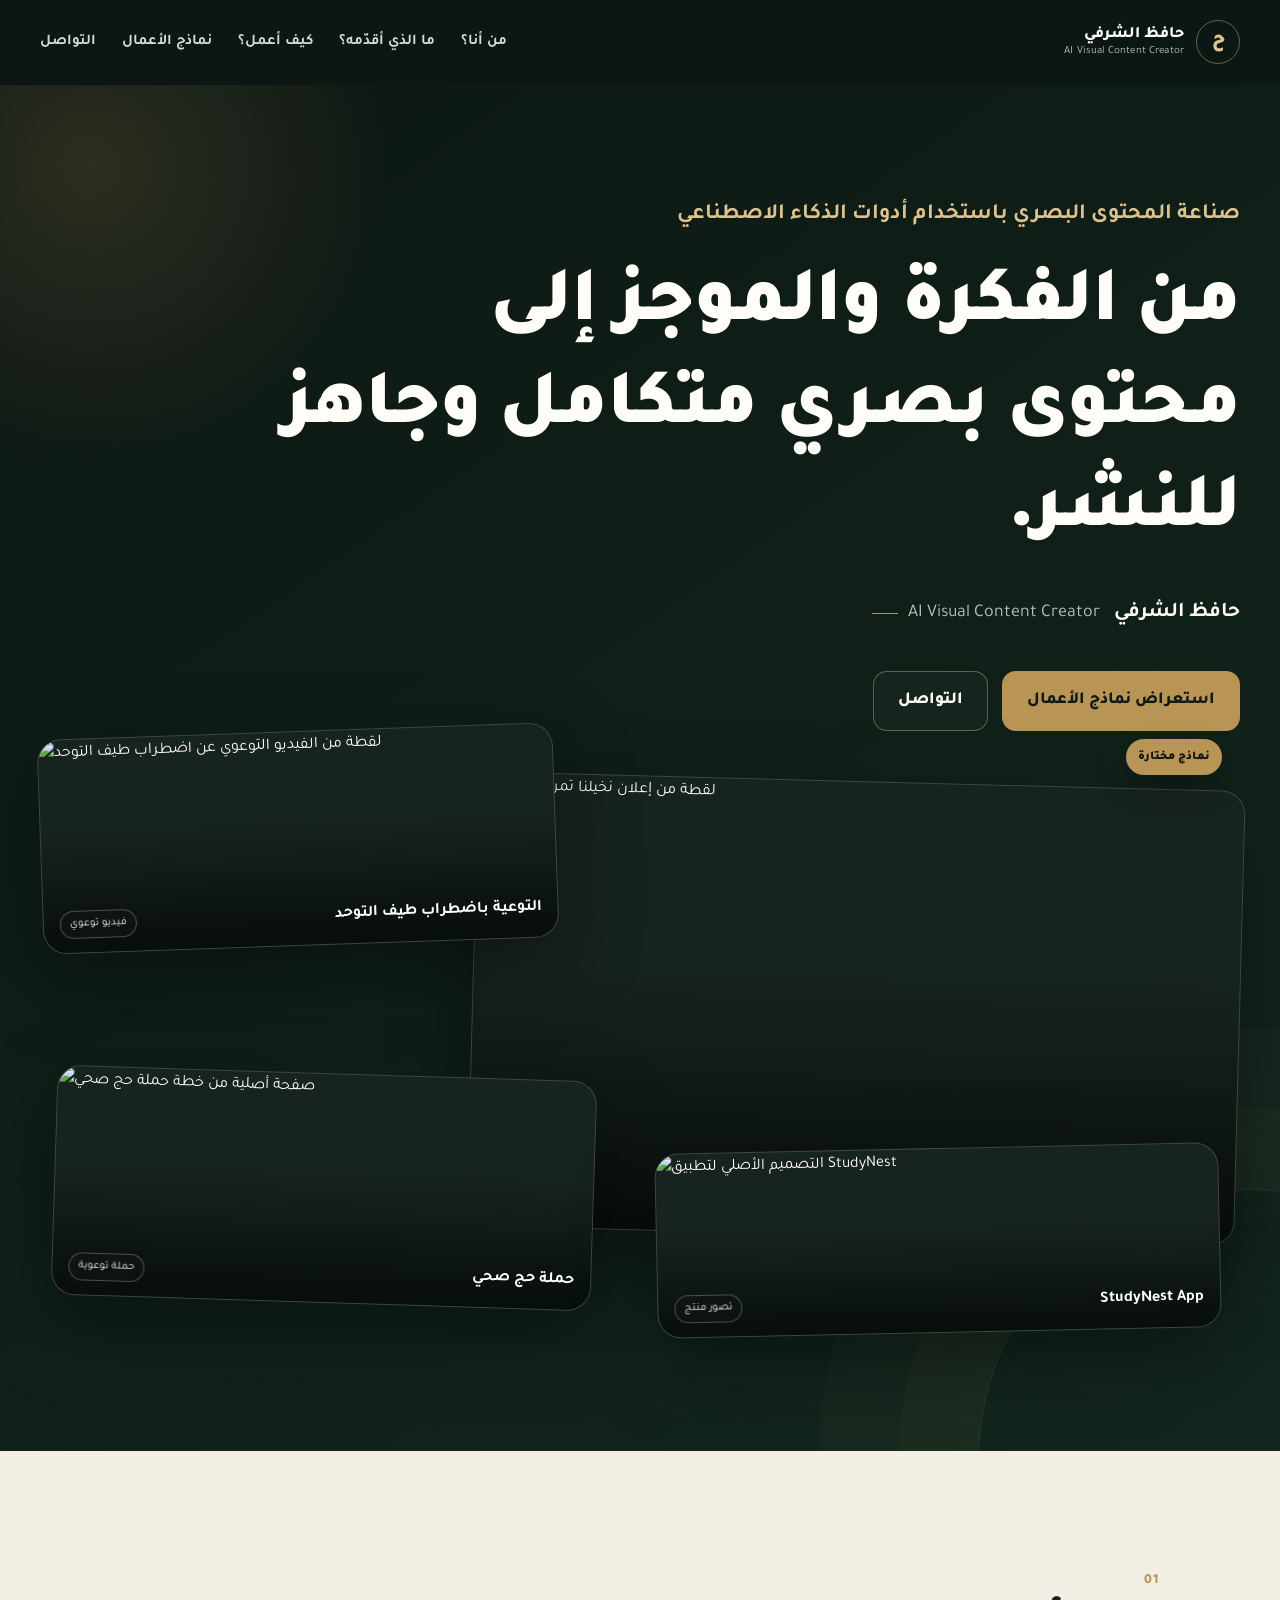
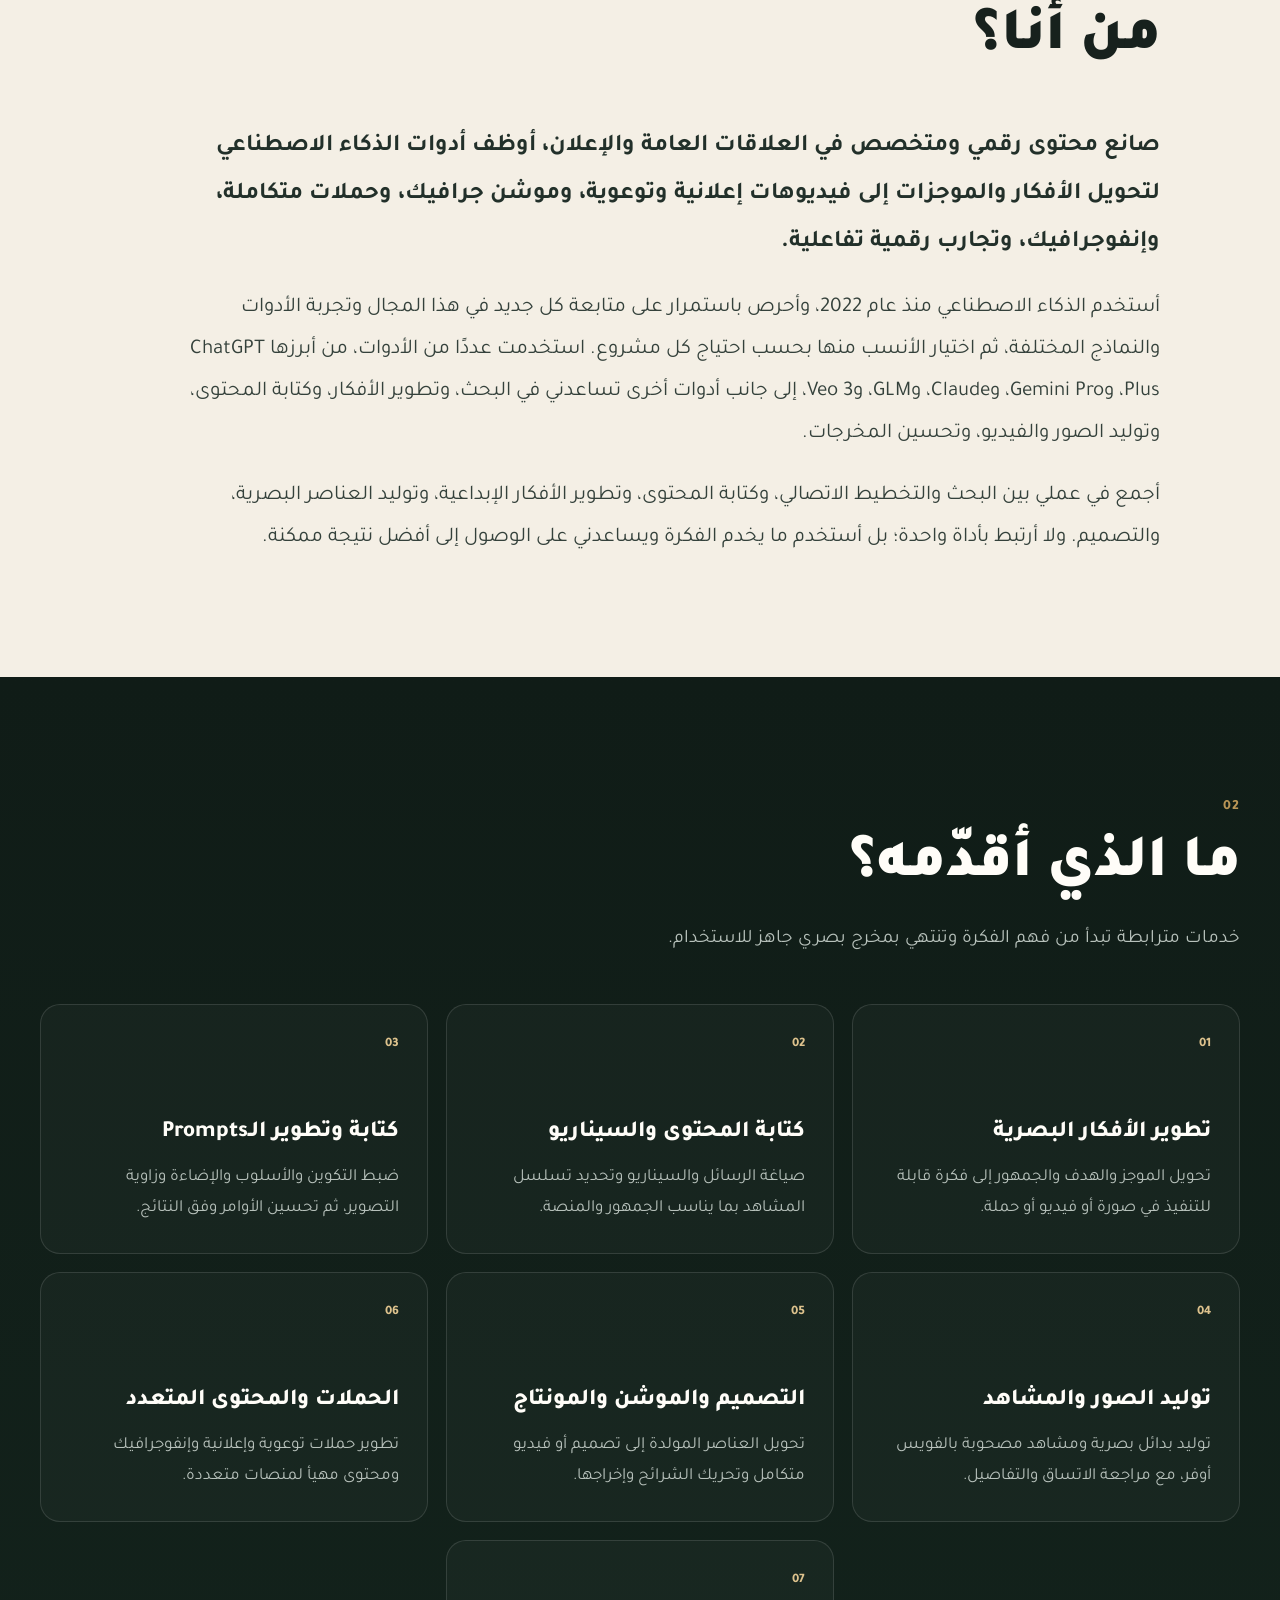
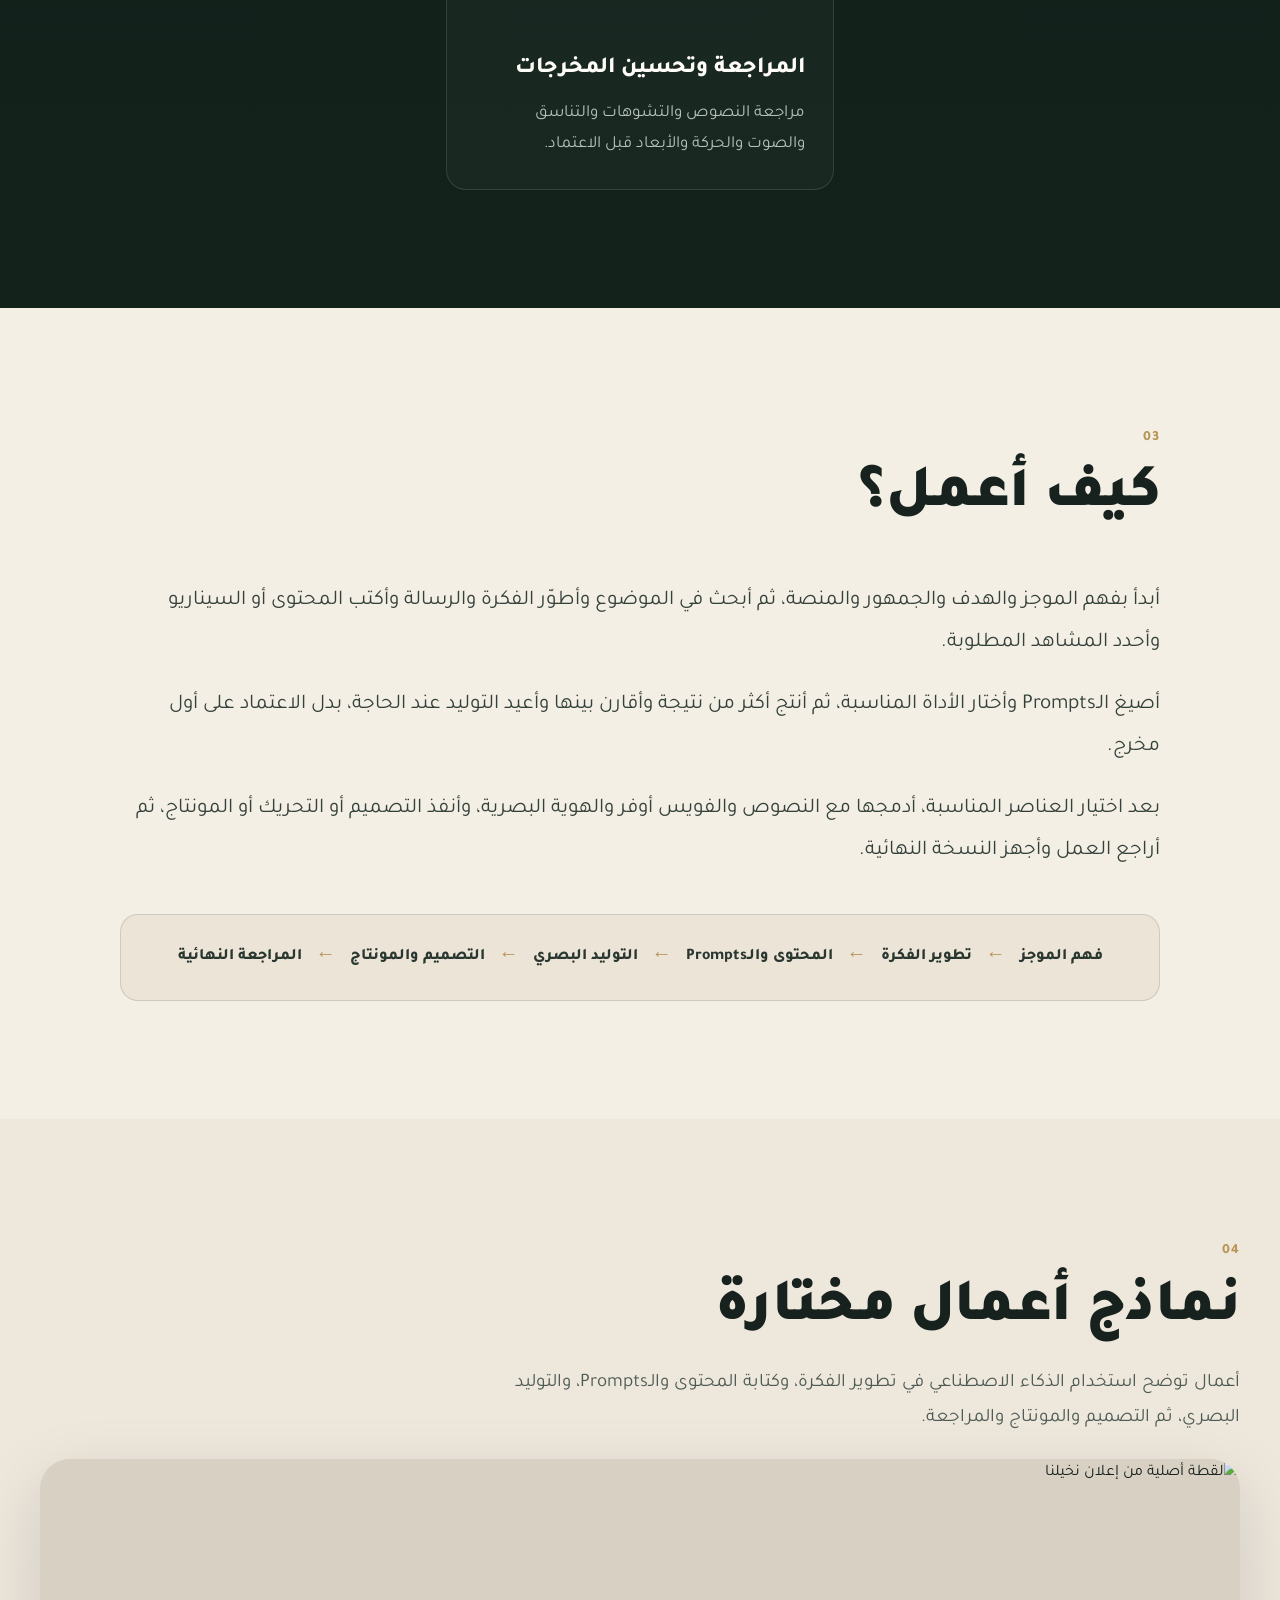
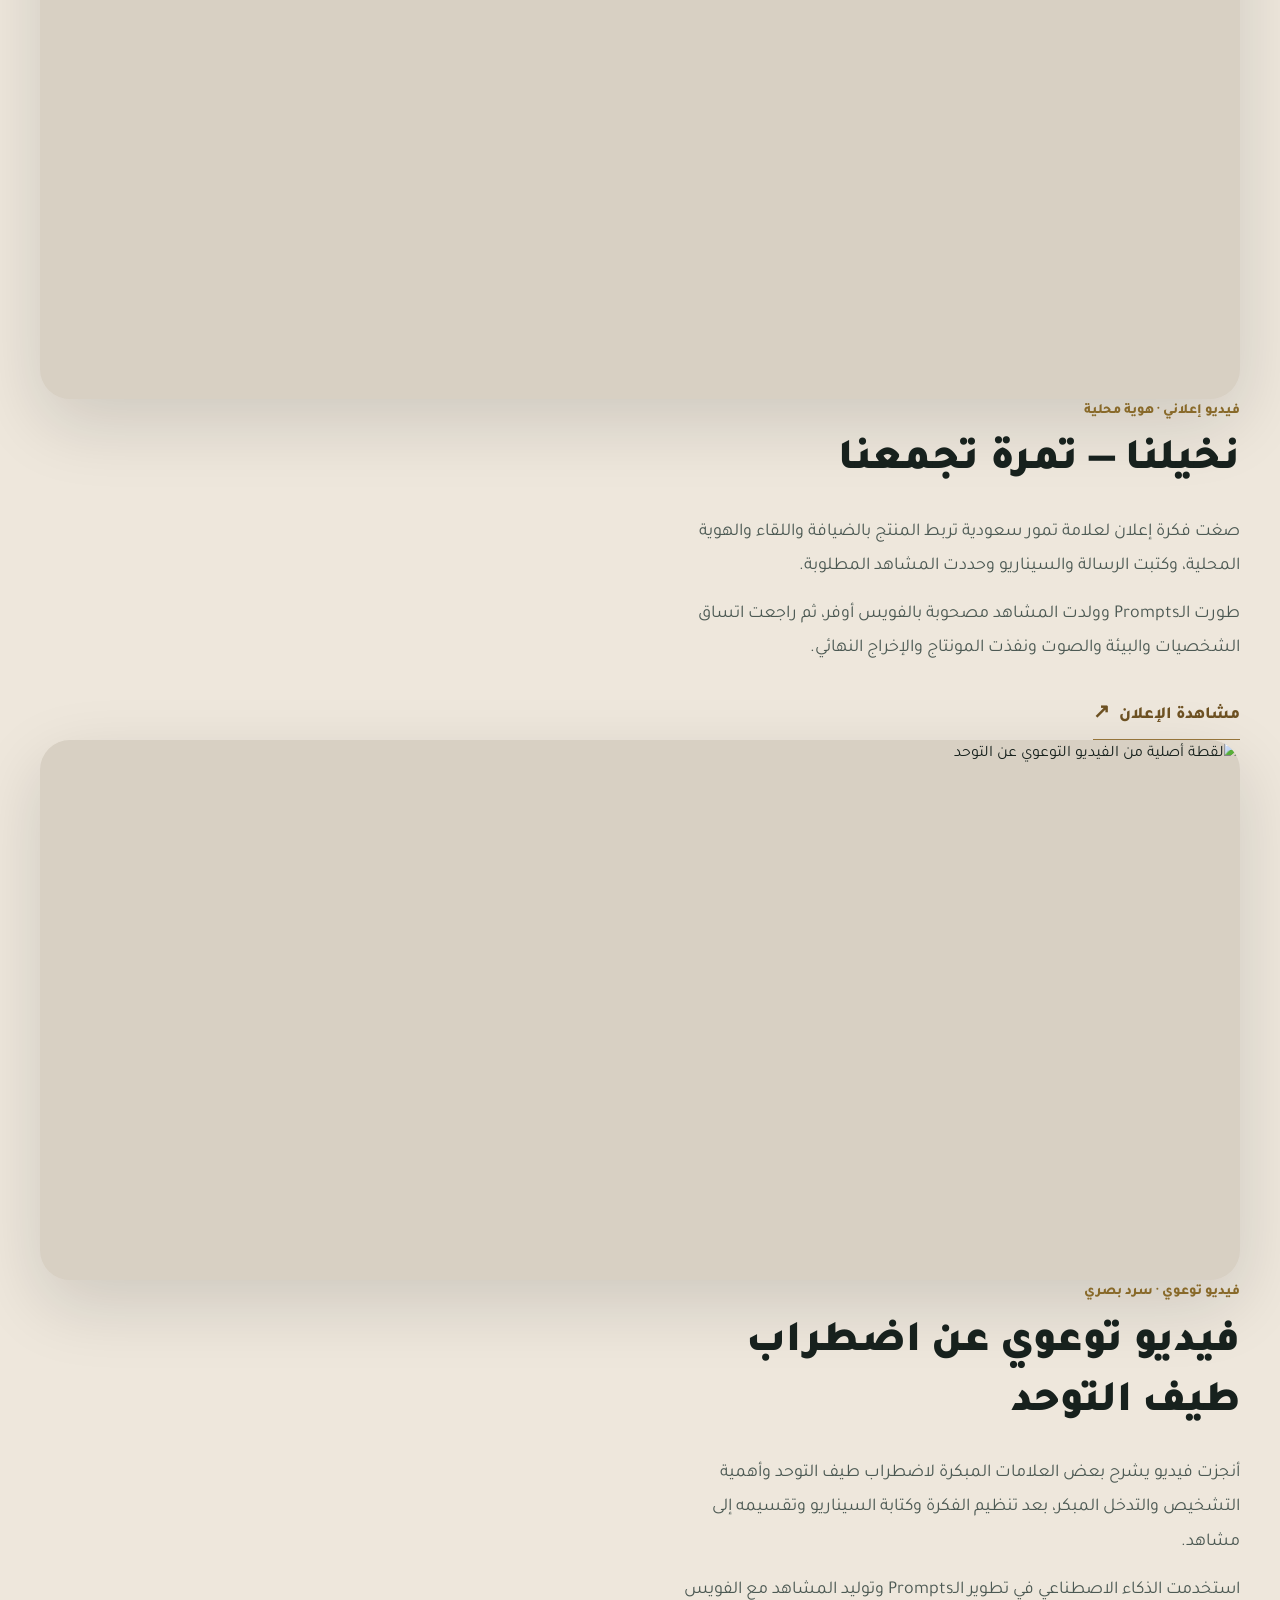
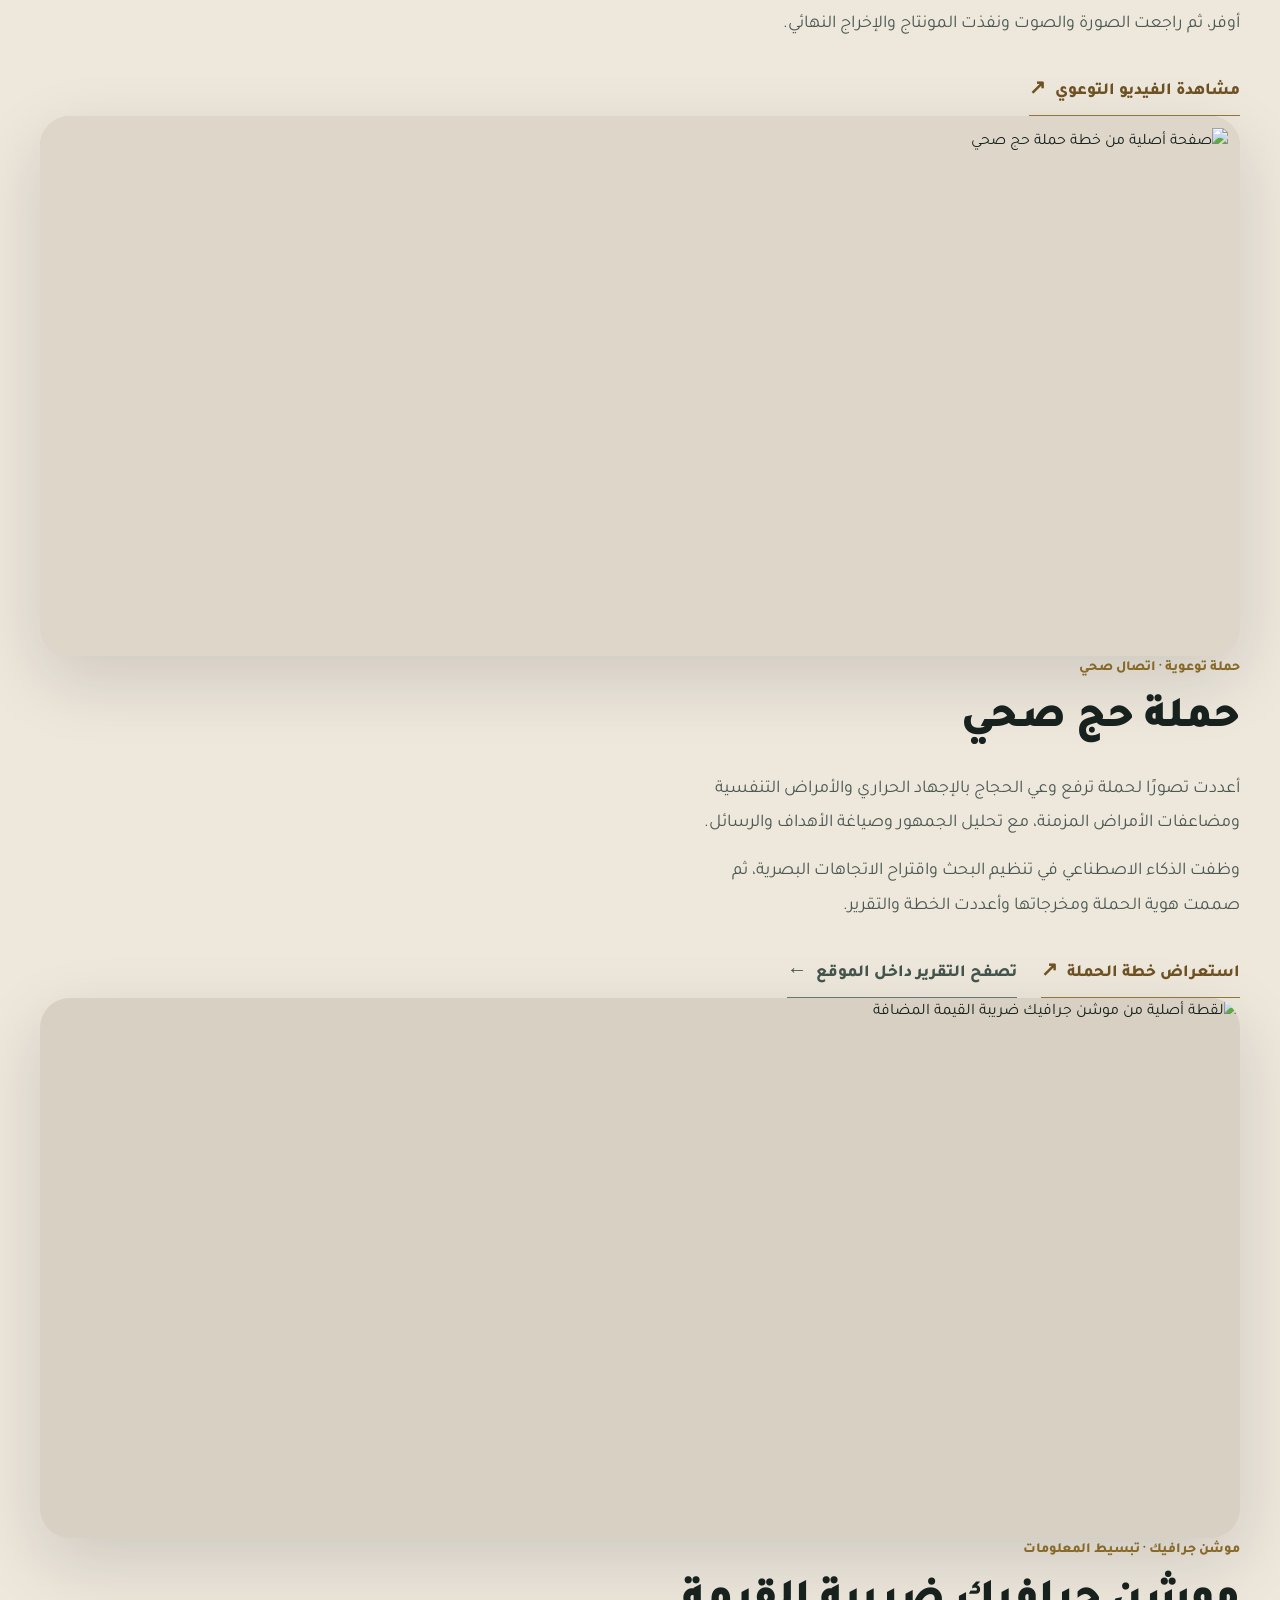
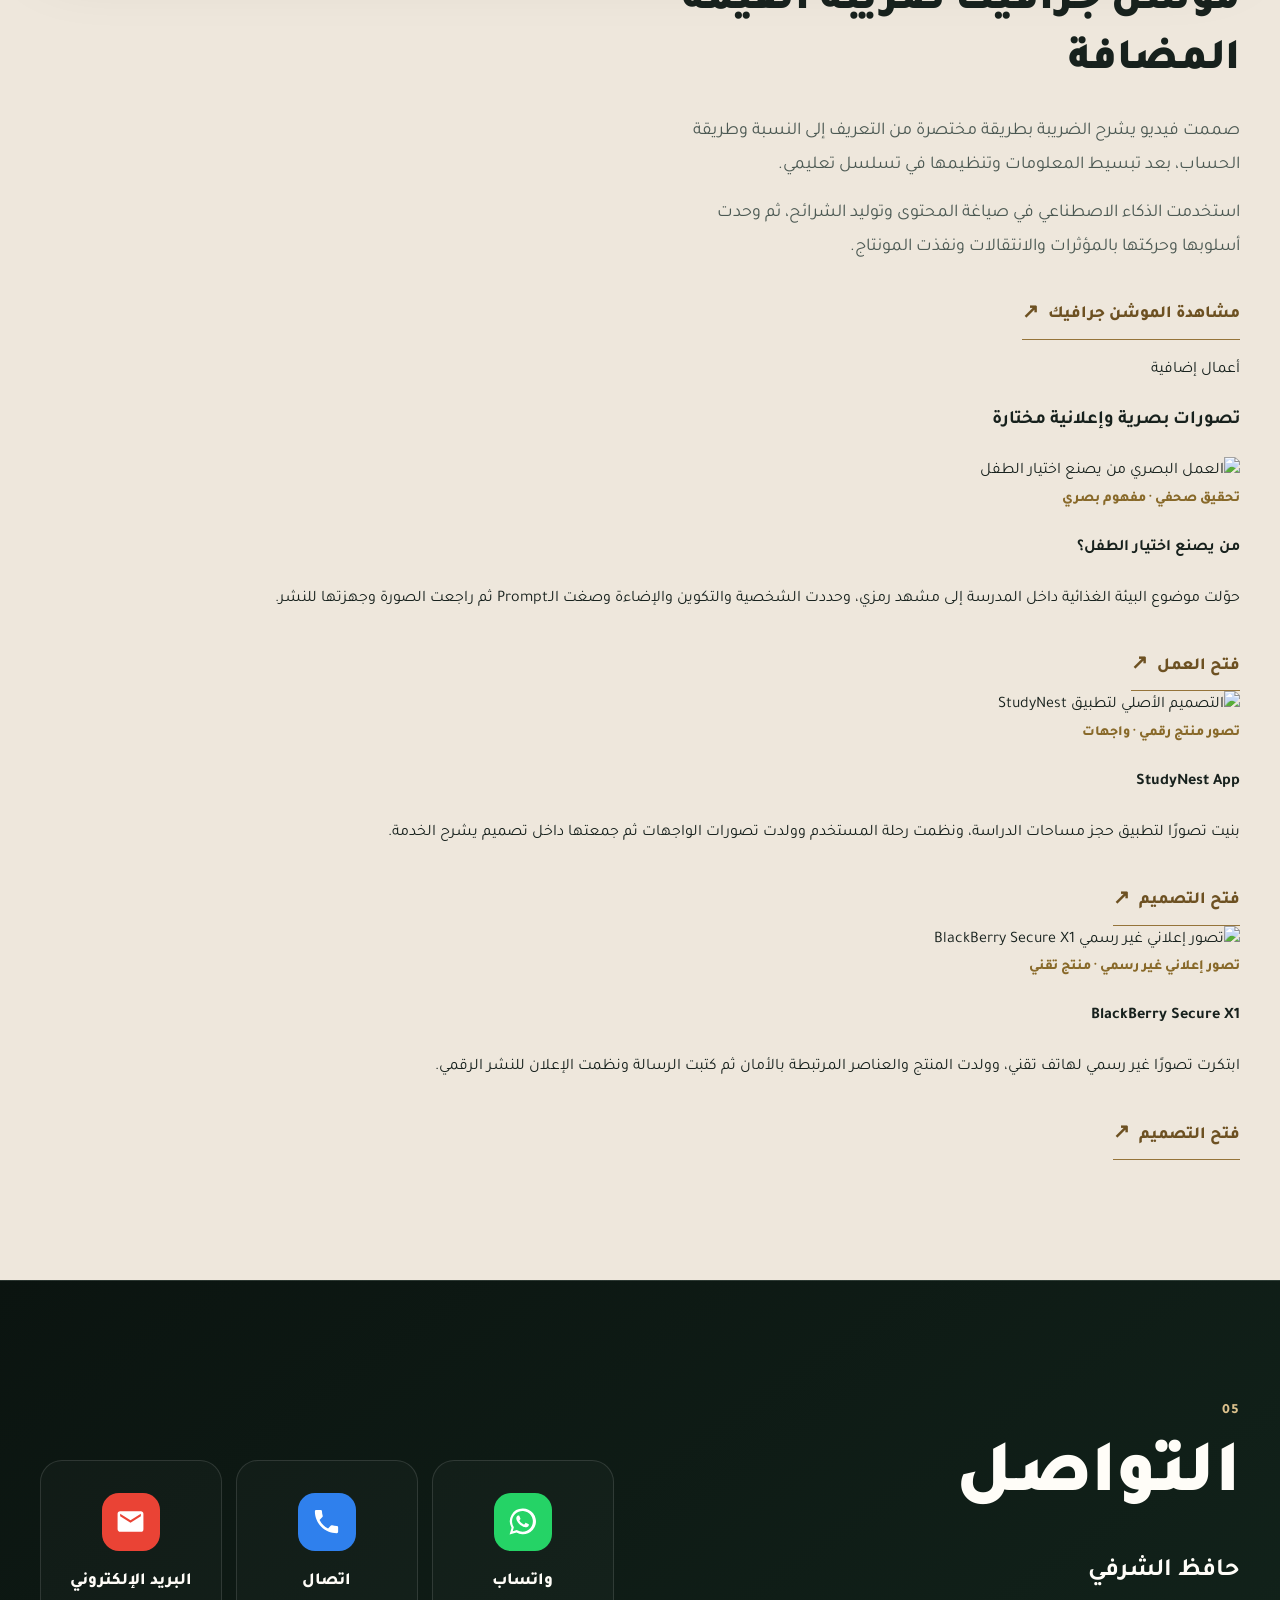
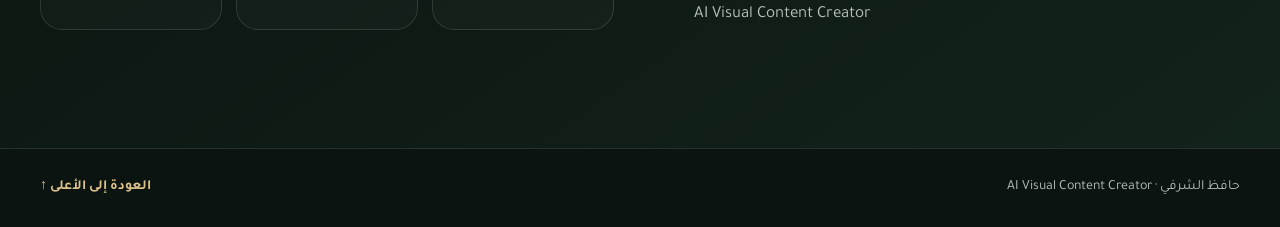
==== commit dce17977: "Create a more focused professional portfolio experience" ====
--- a/index.html
+++ b/index.html
@@ -9,7 +9,7 @@
   <link rel="preconnect" href="https://fonts.googleapis.com">
   <link rel="preconnect" href="https://fonts.gstatic.com" crossorigin>
   <link href="https://fonts.googleapis.com/css2?family=Tajawal:wght@400;500;600;700;800;900&display=swap" rel="stylesheet">
-  <link rel="stylesheet" href="styles.css?v=6">
+  <link rel="stylesheet" href="styles.css?v=8">
 </head>
 <body>
   <a class="skip-link" href="#main">الانتقال إلى المحتوى</a>
@@ -20,9 +20,7 @@
         <span class="brand-mark" aria-hidden="true">ح</span>
         <span class="brand-copy"><strong>حافظ الشرفي</strong><small lang="en" dir="ltr">AI Visual Content Creator</small></span>
       </a>
-      <button class="menu-button" type="button" aria-label="فتح قائمة التنقل" aria-expanded="false" aria-controls="main-nav">
-        <span></span><span></span><span></span>
-      </button>
+      <button class="menu-button" type="button" aria-label="فتح قائمة التنقل" aria-expanded="false" aria-controls="main-nav"><span></span><span></span><span></span></button>
       <nav class="main-nav" id="main-nav" aria-label="التنقل الرئيسي">
         <a href="#about">من أنا؟</a>
         <a href="#services">ما الذي أقدّمه؟</a>
@@ -35,23 +33,41 @@
 
   <main id="main">
     <section class="hero" aria-labelledby="hero-title">
-      <div class="container hero-inner">
-        <p class="hero-kicker">صناعة المحتوى البصري باستخدام أدوات الذكاء الاصطناعي</p>
-        <h1 id="hero-title">من الفكرة والموجز إلى محتوى بصري متكامل وجاهز للنشر.</h1>
-        <p class="hero-role"><strong>حافظ الشرفي</strong><span lang="en" dir="ltr">AI Visual Content Creator</span></p>
-        <div class="hero-actions">
-          <a class="button button-primary" href="#projects">استعراض نماذج الأعمال</a>
-          <a class="button button-ghost" href="#contact">التواصل</a>
+      <div class="container hero-grid">
+        <div class="hero-copy">
+          <p class="hero-kicker">صناعة المحتوى البصري باستخدام أدوات الذكاء الاصطناعي</p>
+          <h1 id="hero-title">من الفكرة والموجز إلى محتوى بصري متكامل وجاهز للنشر.</h1>
+          <p class="hero-role"><strong>حافظ الشرفي</strong><span lang="en" dir="ltr">AI Visual Content Creator</span></p>
+          <div class="hero-actions">
+            <a class="button button-primary" href="#projects">استعراض نماذج الأعمال</a>
+            <a class="button button-ghost" href="#contact">التواصل</a>
+          </div>
+        </div>
+
+        <div class="hero-showcase" aria-label="نماذج مختارة من الأعمال">
+          <a class="hero-art hero-art-main" href="https://drive.google.com/file/d/1g0vZmepLw4Zis_gEIYdlHH5u77npee6Q/view?usp=drivesdk" target="_blank" rel="noopener noreferrer">
+            <img src="https://drive.google.com/thumbnail?id=1g0vZmepLw4Zis_gEIYdlHH5u77npee6Q&sz=w1600" alt="لقطة من إعلان نخيلنا تمرة تجمعنا" fetchpriority="high">
+            <span class="hero-art-label"><strong>نخيلنا — تمرة تجمعنا</strong><span>فيديو إعلاني</span></span>
+          </a>
+          <a class="hero-art hero-art-autism" href="https://drive.google.com/file/d/1Pjb0iG3_ExG9ny39DaEB9ubFu6Vj7WqZ/view?usp=drivesdk" target="_blank" rel="noopener noreferrer">
+            <img src="https://drive.google.com/thumbnail?id=1Pjb0iG3_ExG9ny39DaEB9ubFu6Vj7WqZ&sz=w1200" alt="لقطة من الفيديو التوعوي عن اضطراب طيف التوحد" fetchpriority="high">
+            <span class="hero-art-label"><strong>التوعية باضطراب طيف التوحد</strong><span>فيديو توعوي</span></span>
+          </a>
+          <a class="hero-art hero-art-hajj" href="https://drive.google.com/file/d/1vQrPM-ox4eomM5IX-AtBNWgXwHMgoIfv/view?usp=drivesdk" target="_blank" rel="noopener noreferrer">
+            <img src="https://drive.google.com/thumbnail?id=1vQrPM-ox4eomM5IX-AtBNWgXwHMgoIfv&sz=w1200" alt="صفحة أصلية من خطة حملة حج صحي">
+            <span class="hero-art-label"><strong>حملة حج صحي</strong><span>حملة توعوية</span></span>
+          </a>
+          <a class="hero-art hero-art-study" href="https://drive.google.com/file/d/1M74d0rt2k121cXFTHF6VuSVaA6Xamfs4/view?usp=drivesdk" target="_blank" rel="noopener noreferrer">
+            <img src="https://drive.google.com/thumbnail?id=1M74d0rt2k121cXFTHF6VuSVaA6Xamfs4&sz=w1200" alt="التصميم الأصلي لتطبيق StudyNest">
+            <span class="hero-art-label"><strong>StudyNest App</strong><span>تصور منتج</span></span>
+          </a>
         </div>
       </div>
     </section>
 
     <section class="section section-light" id="about">
       <div class="container readable">
-        <header class="section-heading">
-          <p class="section-number">01</p>
-          <h2>من أنا؟</h2>
-        </header>
+        <header class="section-heading"><p class="section-number">01</p><h2>من أنا؟</h2></header>
         <div class="about-copy">
           <p>صانع محتوى رقمي ومتخصص في العلاقات العامة والإعلان، أوظف أدوات الذكاء الاصطناعي لتحويل الأفكار والموجزات إلى فيديوهات إعلانية وتوعوية، وموشن جرافيك، وحملات متكاملة، وإنفوجرافيك، وتجارب رقمية تفاعلية.</p>
           <p>أستخدم الذكاء الاصطناعي منذ عام 2022، وأحرص باستمرار على متابعة كل جديد في هذا المجال وتجربة الأدوات والنماذج المختلفة، ثم اختيار الأنسب منها بحسب احتياج كل مشروع. استخدمت عددًا من الأدوات، من أبرزها <span lang="en" dir="ltr">ChatGPT Plus</span>، و<span lang="en" dir="ltr">Gemini Pro</span>، و<span lang="en" dir="ltr">Claude</span>، و<span lang="en" dir="ltr">GLM</span>، و<span lang="en" dir="ltr">Veo 3</span>، إلى جانب أدوات أخرى تساعدني في البحث، وتطوير الأفكار، وكتابة المحتوى، وتوليد الصور والفيديو، وتحسين المخرجات.</p>
@@ -62,167 +78,81 @@
 
     <section class="section section-dark" id="services">
       <div class="container">
-        <header class="section-heading heading-on-dark">
-          <p class="section-number">02</p>
-          <h2>ما الذي أقدّمه؟</h2>
-          <p>خدمات مترابطة تبدأ من فهم الفكرة وتنتهي بمخرج بصري جاهز للاستخدام.</p>
-        </header>
+        <header class="section-heading heading-on-dark"><p class="section-number">02</p><h2>ما الذي أقدّمه؟</h2><p>خدمات مترابطة تبدأ من فهم الفكرة وتنتهي بمخرج بصري جاهز للاستخدام.</p></header>
         <div class="services-grid">
-          <article class="service-card"><span>01</span><h3>تطوير الأفكار البصرية</h3><p>أحوّل الموجز والهدف والجمهور إلى فكرة قابلة للتنفيذ في صورة أو فيديو أو حملة متكاملة.</p></article>
-          <article class="service-card"><span>02</span><h3>كتابة المحتوى والسيناريو</h3><p>أصيغ الرسائل والنصوص والسيناريوهات، وأحدد تسلسل المشاهد بما يناسب الجمهور والمنصة والمدة المطلوبة.</p></article>
-          <article class="service-card"><span>03</span><h3>كتابة وتطوير الـPrompts</h3><p>أكتب الـPrompts وفق التكوين والأسلوب والإضاءة وزاوية التصوير والتفاصيل المطلوبة، ثم أعدّلها بناءً على النتائج.</p></article>
-          <article class="service-card"><span>04</span><h3>توليد الصور والمشاهد</h3><p>أستخدم أدوات الذكاء الاصطناعي لتوليد الصور والمشاهد، بما في ذلك المشاهد المصحوبة بالفويس أوفر، مع مراجعة الاتساق والتفاصيل.</p></article>
-          <article class="service-card"><span>05</span><h3>التصميم والموشن والمونتاج</h3><p>أحوّل العناصر المولدة إلى تصميم أو فيديو متكامل، وأولّد الشرائح البصرية وأحركها بالمؤثرات والانتقالات المناسبة.</p></article>
-          <article class="service-card"><span>06</span><h3>الحملات والمحتوى المتعدد</h3><p>أطوّر الحملات التوعوية والإعلانية، والإنفوجرافيك، والمحتوى المرئي المهيأ للنشر عبر منصات متعددة.</p></article>
-          <article class="service-card service-card-wide"><span>07</span><h3>المراجعة وتحسين المخرجات</h3><p>أراجع النصوص والتشوهات والتناسق والصوت والحركة والأبعاد، وأعالج الملاحظات قبل اعتماد النسخة النهائية.</p></article>
+          <article class="service-card"><span>01</span><h3>تطوير الأفكار البصرية</h3><p>تحويل الموجز والهدف والجمهور إلى فكرة قابلة للتنفيذ في صورة أو فيديو أو حملة.</p></article>
+          <article class="service-card"><span>02</span><h3>كتابة المحتوى والسيناريو</h3><p>صياغة الرسائل والسيناريو وتحديد تسلسل المشاهد بما يناسب الجمهور والمنصة.</p></article>
+          <article class="service-card"><span>03</span><h3>كتابة وتطوير الـPrompts</h3><p>ضبط التكوين والأسلوب والإضاءة وزاوية التصوير، ثم تحسين الأوامر وفق النتائج.</p></article>
+          <article class="service-card"><span>04</span><h3>توليد الصور والمشاهد</h3><p>توليد بدائل بصرية ومشاهد مصحوبة بالفويس أوفر، مع مراجعة الاتساق والتفاصيل.</p></article>
+          <article class="service-card"><span>05</span><h3>التصميم والموشن والمونتاج</h3><p>تحويل العناصر المولدة إلى تصميم أو فيديو متكامل وتحريك الشرائح وإخراجها.</p></article>
+          <article class="service-card"><span>06</span><h3>الحملات والمحتوى المتعدد</h3><p>تطوير حملات توعوية وإعلانية وإنفوجرافيك ومحتوى مهيأ لمنصات متعددة.</p></article>
+          <article class="service-card service-card-wide"><span>07</span><h3>المراجعة وتحسين المخرجات</h3><p>مراجعة النصوص والتشوهات والتناسق والصوت والحركة والأبعاد قبل الاعتماد.</p></article>
         </div>
       </div>
     </section>
 
     <section class="section section-light" id="workflow">
       <div class="container readable">
-        <header class="section-heading">
-          <p class="section-number">03</p>
-          <h2>كيف أعمل؟</h2>
-        </header>
+        <header class="section-heading"><p class="section-number">03</p><h2>كيف أعمل؟</h2></header>
         <div class="workflow-copy">
-          <p>أبدأ بفهم الموجز والهدف والجمهور والمنصة التي سيُنشر عليها المحتوى. أبحث في الموضوع، وأطوّر الفكرة والرسالة، ثم أكتب المحتوى أو السيناريو وأحدد المشاهد والعناصر المطلوبة.</p>
-          <p>أصيغ الـPrompts وأختار الأداة المناسبة لكل مرحلة، ثم أنتج أكثر من نتيجة وأقارن بينها. لا أعتمد على أول مخرج؛ بل أعدّل الأوامر وأعيد التوليد حتى أصل إلى نتيجة تخدم الفكرة وتناسب الاستخدام المطلوب.</p>
-          <p>بعد اختيار الصور أو المشاهد أو الشرائح المناسبة، أدمجها مع النصوص والفويس أوفر والهوية البصرية، ثم أنفذ التصميم أو التحريك أو المونتاج. وفي المرحلة الأخيرة أراجع العمل كاملًا، وأعالج الأخطاء والتفاصيل، وأجهز النسخة النهائية للنشر أو التسليم.</p>
+          <p>أبدأ بفهم الموجز والهدف والجمهور والمنصة، ثم أبحث في الموضوع وأطوّر الفكرة والرسالة وأكتب المحتوى أو السيناريو وأحدد المشاهد المطلوبة.</p>
+          <p>أصيغ الـPrompts وأختار الأداة المناسبة، ثم أنتج أكثر من نتيجة وأقارن بينها وأعيد التوليد عند الحاجة، بدل الاعتماد على أول مخرج.</p>
+          <p>بعد اختيار العناصر المناسبة، أدمجها مع النصوص والفويس أوفر والهوية البصرية، وأنفذ التصميم أو التحريك أو المونتاج، ثم أراجع العمل وأجهز النسخة النهائية.</p>
         </div>
-        <div class="workflow-steps" aria-label="مراحل العمل">
-          <span>فهم الموجز</span><i>←</i><span>تطوير الفكرة</span><i>←</i><span>كتابة المحتوى والـPrompts</span><i>←</i><span>توليد العناصر البصرية</span><i>←</i><span>التصميم والمونتاج</span><i>←</i><span>المراجعة والإخراج النهائي</span>
-        </div>
+        <div class="workflow-steps" aria-label="مراحل العمل"><span>فهم الموجز</span><i>←</i><span>تطوير الفكرة</span><i>←</i><span>المحتوى والـPrompts</span><i>←</i><span>التوليد البصري</span><i>←</i><span>التصميم والمونتاج</span><i>←</i><span>المراجعة النهائية</span></div>
       </div>
     </section>
 
     <section class="section projects-section" id="projects">
       <div class="container">
-        <header class="section-heading projects-heading">
-          <p class="section-number">04</p>
-          <h2>بعض نماذج أعمالي باستخدام الذكاء الاصطناعي</h2>
-          <p>استخدمت أدوات الذكاء الاصطناعي بطرق مختلفة بحسب طبيعة كل مشروع، بدءًا من البحث وكتابة المحتوى والـPrompts، وصولًا إلى توليد الصور والمشاهد والشرائح، ثم التصميم والتحريك والمونتاج والمراجعة النهائية.</p>
-        </header>
+        <header class="section-heading projects-heading"><p class="section-number">04</p><h2>نماذج أعمال مختارة</h2><p>أعمال توضح استخدام الذكاء الاصطناعي في تطوير الفكرة، وكتابة المحتوى والـPrompts، والتوليد البصري، ثم التصميم والمونتاج والمراجعة.</p></header>
 
-        <article class="project-row">
-          <div class="project-media"><img src="https://drive.google.com/thumbnail?id=1Pjb0iG3_ExG9ny39DaEB9ubFu6Vj7WqZ&sz=w1600" alt="لقطة من الفيديو التوعوي عن اضطراب طيف التوحد" loading="lazy"></div>
-          <div class="project-copy">
-            <p class="project-type">فيديو توعوي · سرد بصري</p>
-            <h3>فيديو توعوي عن اضطراب طيف التوحد</h3>
-            <p>أنجزت فيديو توعويًا يشرح بعض العلامات المبكرة لاضطراب طيف التوحد وأهمية التشخيص والتدخل المبكر.</p>
-            <p>نظمت الفكرة، وكتبت السيناريو، وقسمته إلى مشاهد مترابطة، ثم استخدمت أدوات الذكاء الاصطناعي في تطوير الـPrompts وتوليد المشاهد مصحوبة بالفويس أوفر.</p>
-            <p>راجعت العلاقة بين الصورة والصوت وتسلسل المشاهد، واخترت النتائج الأكثر اتساقًا مع الرسالة، ثم أضفت النصوص والانتقالات ونفذت المونتاج والإخراج النهائي.</p>
-            <a class="project-link" href="https://drive.google.com/file/d/1Pjb0iG3_ExG9ny39DaEB9ubFu6Vj7WqZ/view?usp=drivesdk" target="_blank" rel="noopener noreferrer">مشاهدة الفيديو التوعوي <span>↗</span></a>
+        <div class="featured-projects">
+          <article class="featured-project">
+            <div class="project-media"><img src="https://drive.google.com/thumbnail?id=1g0vZmepLw4Zis_gEIYdlHH5u77npee6Q&sz=w1600" alt="لقطة أصلية من إعلان نخيلنا" loading="lazy"></div>
+            <div class="project-copy"><p class="project-type">فيديو إعلاني · هوية محلية</p><h3>نخيلنا — تمرة تجمعنا</h3><p>صغت فكرة إعلان لعلامة تمور سعودية تربط المنتج بالضيافة واللقاء والهوية المحلية، وكتبت الرسالة والسيناريو وحددت المشاهد المطلوبة.</p><p>طورت الـPrompts وولدت المشاهد مصحوبة بالفويس أوفر، ثم راجعت اتساق الشخصيات والبيئة والصوت ونفذت المونتاج والإخراج النهائي.</p><a class="project-link" href="https://drive.google.com/file/d/1g0vZmepLw4Zis_gEIYdlHH5u77npee6Q/view?usp=drivesdk" target="_blank" rel="noopener noreferrer">مشاهدة الإعلان <span>↗</span></a></div>
+          </article>
+
+          <article class="featured-project reverse">
+            <div class="project-media"><img src="https://drive.google.com/thumbnail?id=1Pjb0iG3_ExG9ny39DaEB9ubFu6Vj7WqZ&sz=w1600" alt="لقطة أصلية من الفيديو التوعوي عن التوحد" loading="lazy"></div>
+            <div class="project-copy"><p class="project-type">فيديو توعوي · سرد بصري</p><h3>فيديو توعوي عن اضطراب طيف التوحد</h3><p>أنجزت فيديو يشرح بعض العلامات المبكرة لاضطراب طيف التوحد وأهمية التشخيص والتدخل المبكر، بعد تنظيم الفكرة وكتابة السيناريو وتقسيمه إلى مشاهد.</p><p>استخدمت الذكاء الاصطناعي في تطوير الـPrompts وتوليد المشاهد مع الفويس أوفر، ثم راجعت الصورة والصوت ونفذت المونتاج والإخراج النهائي.</p><a class="project-link" href="https://drive.google.com/file/d/1Pjb0iG3_ExG9ny39DaEB9ubFu6Vj7WqZ/view?usp=drivesdk" target="_blank" rel="noopener noreferrer">مشاهدة الفيديو التوعوي <span>↗</span></a></div>
+          </article>
+
+          <article class="featured-project">
+            <div class="project-media contain"><img src="https://drive.google.com/thumbnail?id=1vQrPM-ox4eomM5IX-AtBNWgXwHMgoIfv&sz=w1600" alt="صفحة أصلية من خطة حملة حج صحي" loading="lazy"></div>
+            <div class="project-copy"><p class="project-type">حملة توعوية · اتصال صحي</p><h3>حملة حج صحي</h3><p>أعددت تصورًا لحملة ترفع وعي الحجاج بالإجهاد الحراري والأمراض التنفسية ومضاعفات الأمراض المزمنة، مع تحليل الجمهور وصياغة الأهداف والرسائل.</p><p>وظفت الذكاء الاصطناعي في تنظيم البحث واقتراح الاتجاهات البصرية، ثم صممت هوية الحملة ومخرجاتها وأعددت الخطة والتقرير.</p><div class="project-actions"><a class="project-link" href="https://drive.google.com/file/d/1vQrPM-ox4eomM5IX-AtBNWgXwHMgoIfv/view?usp=drivesdk" target="_blank" rel="noopener noreferrer">استعراض خطة الحملة <span>↗</span></a><a class="project-link secondary-link" href="hajj-report.html">تصفح التقرير داخل الموقع <span>←</span></a></div></div>
+          </article>
+
+          <article class="featured-project reverse">
+            <div class="project-media"><img src="https://drive.google.com/thumbnail?id=15FfACqcyg_f6yWgrHYfeAtJ3-pGP0a0F&sz=w1600" alt="لقطة أصلية من موشن جرافيك ضريبة القيمة المضافة" loading="lazy"></div>
+            <div class="project-copy"><p class="project-type">موشن جرافيك · تبسيط المعلومات</p><h3>موشن جرافيك ضريبة القيمة المضافة</h3><p>صممت فيديو يشرح الضريبة بطريقة مختصرة من التعريف إلى النسبة وطريقة الحساب، بعد تبسيط المعلومات وتنظيمها في تسلسل تعليمي.</p><p>استخدمت الذكاء الاصطناعي في صياغة المحتوى وتوليد الشرائح، ثم وحدت أسلوبها وحركتها بالمؤثرات والانتقالات ونفذت المونتاج.</p><a class="project-link" href="https://drive.google.com/file/d/15FfACqcyg_f6yWgrHYfeAtJ3-pGP0a0F/view?usp=drivesdk" target="_blank" rel="noopener noreferrer">مشاهدة الموشن جرافيك <span>↗</span></a></div>
+          </article>
+        </div>
+
+        <section class="additional-work" aria-labelledby="additional-title">
+          <div class="subsection-heading"><p>أعمال إضافية</p><h3 id="additional-title">تصورات بصرية وإعلانية مختارة</h3></div>
+          <div class="compact-projects">
+            <article class="compact-project"><a class="compact-media" href="https://drive.google.com/file/d/1UPvW3n3OOW_BU-iZTOVMfsiV7ubCCQNi/view?usp=drivesdk" target="_blank" rel="noopener noreferrer"><img src="https://drive.google.com/thumbnail?id=1UPvW3n3OOW_BU-iZTOVMfsiV7ubCCQNi&sz=w1200" alt="العمل البصري من يصنع اختيار الطفل" loading="lazy"></a><div><p class="project-type">تحقيق صحفي · مفهوم بصري</p><h4>من يصنع اختيار الطفل؟</h4><p>حوّلت موضوع البيئة الغذائية داخل المدرسة إلى مشهد رمزي، وحددت الشخصية والتكوين والإضاءة وصغت الـPrompt ثم راجعت الصورة وجهزتها للنشر.</p><a class="project-link" href="https://drive.google.com/file/d/1UPvW3n3OOW_BU-iZTOVMfsiV7ubCCQNi/view?usp=drivesdk" target="_blank" rel="noopener noreferrer">فتح العمل <span>↗</span></a></div></article>
+            <article class="compact-project"><a class="compact-media contain" href="https://drive.google.com/file/d/1M74d0rt2k121cXFTHF6VuSVaA6Xamfs4/view?usp=drivesdk" target="_blank" rel="noopener noreferrer"><img src="https://drive.google.com/thumbnail?id=1M74d0rt2k121cXFTHF6VuSVaA6Xamfs4&sz=w1200" alt="التصميم الأصلي لتطبيق StudyNest" loading="lazy"></a><div><p class="project-type">تصور منتج رقمي · واجهات</p><h4>StudyNest App</h4><p>بنيت تصورًا لتطبيق حجز مساحات الدراسة، ونظمت رحلة المستخدم وولدت تصورات الواجهات ثم جمعتها داخل تصميم يشرح الخدمة.</p><a class="project-link" href="https://drive.google.com/file/d/1M74d0rt2k121cXFTHF6VuSVaA6Xamfs4/view?usp=drivesdk" target="_blank" rel="noopener noreferrer">فتح التصميم <span>↗</span></a></div></article>
+            <article class="compact-project"><a class="compact-media contain dark-media" href="https://drive.google.com/file/d/1C7b1mjUxUngcoprVhmu5Q5Rt-HiMXmUk/view?usp=drivesdk" target="_blank" rel="noopener noreferrer"><img src="https://drive.google.com/thumbnail?id=1C7b1mjUxUngcoprVhmu5Q5Rt-HiMXmUk&sz=w1200" alt="تصور إعلاني غير رسمي BlackBerry Secure X1" loading="lazy"></a><div><p class="project-type">تصور إعلاني غير رسمي · منتج تقني</p><h4>BlackBerry Secure X1</h4><p>ابتكرت تصورًا غير رسمي لهاتف تقني، وولدت المنتج والعناصر المرتبطة بالأمان ثم كتبت الرسالة ونظمت الإعلان للنشر الرقمي.</p><a class="project-link" href="https://drive.google.com/file/d/1C7b1mjUxUngcoprVhmu5Q5Rt-HiMXmUk/view?usp=drivesdk" target="_blank" rel="noopener noreferrer">فتح التصميم <span>↗</span></a></div></article>
           </div>
-        </article>
-
-        <article class="project-row reverse">
-          <div class="project-media"><img src="https://drive.google.com/thumbnail?id=1g0vZmepLw4Zis_gEIYdlHH5u77npee6Q&sz=w1600" alt="لقطة من إعلان نخيلنا تمرة تجمعنا" loading="lazy"></div>
-          <div class="project-copy">
-            <p class="project-type">إعلان وهوية · سرد ثقافي</p>
-            <h3>نخيلنا — تمرة تجمعنا</h3>
-            <p>صغت فكرة إعلان لعلامة تمور سعودية تربط المنتج بالضيافة واللقاء والهوية المحلية.</p>
-            <p>كتبت فكرة العلامة وشعارها ورسالتها، ثم نظمت السيناريو وحددت المشاهد المطلوبة للإعلان.</p>
-            <p>استخدمت أدوات الذكاء الاصطناعي في تطوير الـPrompts وتوليد المشاهد مصحوبة بالفويس أوفر، ثم راجعت اتساق الشخصيات والبيئة والصوت مع الفكرة الإعلانية.</p>
-            <p>رتبت المشاهد المختارة، وأضفت النصوص والانتقالات، ونفذت المونتاج والإخراج النهائي للفيديو.</p>
-            <a class="project-link" href="https://drive.google.com/file/d/1g0vZmepLw4Zis_gEIYdlHH5u77npee6Q/view?usp=drivesdk" target="_blank" rel="noopener noreferrer">مشاهدة الإعلان <span>↗</span></a>
-          </div>
-        </article>
-
-        <article class="project-row">
-          <div class="project-media contain"><img src="https://drive.google.com/thumbnail?id=1vQrPM-ox4eomM5IX-AtBNWgXwHMgoIfv&sz=w1600" alt="صفحة من خطة حملة حج صحي" loading="lazy"></div>
-          <div class="project-copy">
-            <p class="project-type">حملة توعوية · اتصال صحي</p>
-            <h3>حملة حج صحي</h3>
-            <p>أعددت تصورًا متكاملًا لحملة توعوية تهدف إلى رفع وعي الحجاج بالمخاطر الصحية المرتبطة بالحج، ومنها الإجهاد الحراري، والأمراض التنفسية، ومضاعفات الأمراض المزمنة.</p>
-            <p>وظفت أدوات الذكاء الاصطناعي في تنظيم البحث والمعلومات، وتحليل الجمهور، وصياغة الأهداف والرسائل، واقتراح الاتجاهات البصرية والمحتوى المناسب لمراحل رحلة الحاج.</p>
-            <p>صممت هوية الحملة ومخرجاتها، وأعددت الخطة والعرض والتقرير المفصل بصورة منظمة وقابلة للاستخدام عبر القنوات الرقمية والميدانية.</p>
-            <div class="project-actions">
-              <a class="project-link" href="https://drive.google.com/file/d/1vQrPM-ox4eomM5IX-AtBNWgXwHMgoIfv/view?usp=drivesdk" target="_blank" rel="noopener noreferrer">استعراض خطة الحملة <span>↗</span></a>
-              <a class="project-link secondary-link" href="hajj-report.html">تصفح التقرير داخل الموقع <span>←</span></a>
-            </div>
-          </div>
-        </article>
-
-        <article class="project-row reverse">
-          <div class="project-media"><img src="https://drive.google.com/thumbnail?id=15FfACqcyg_f6yWgrHYfeAtJ3-pGP0a0F&sz=w1600" alt="لقطة من موشن جرافيك ضريبة القيمة المضافة" loading="lazy"></div>
-          <div class="project-copy">
-            <p class="project-type">موشن جرافيك · تبسيط المعلومات</p>
-            <h3>موشن جرافيك ضريبة القيمة المضافة</h3>
-            <p>صممت فيديو موشن جرافيك يشرح ضريبة القيمة المضافة بطريقة مختصرة وسهلة، بداية من التعريف الأساسي وحتى النسبة وطريقة الحساب.</p>
-            <p>بسّطت المعلومات ونظمتها في تسلسل تعليمي، ثم استخدمت أدوات الذكاء الاصطناعي في صياغة المحتوى وتوليد الشرائح البصرية المناسبة لكل جزء.</p>
-            <p>بعد اختيار الشرائح وتوحيد أسلوبها، حركتها وأضفت إليها التأثيرات والانتقالات المناسبة، ثم نفذت المونتاج والإخراج النهائي.</p>
-            <a class="project-link" href="https://drive.google.com/file/d/15FfACqcyg_f6yWgrHYfeAtJ3-pGP0a0F/view?usp=drivesdk" target="_blank" rel="noopener noreferrer">مشاهدة الموشن جرافيك <span>↗</span></a>
-          </div>
-        </article>
-
-        <article class="project-row">
-          <div class="project-media"><img src="https://drive.google.com/thumbnail?id=1UPvW3n3OOW_BU-iZTOVMfsiV7ubCCQNi&sz=w1600" alt="مشهد رمزي داخل البيئة المدرسية عن اختيار الطفل الغذائي" loading="lazy"></div>
-          <div class="project-copy">
-            <p class="project-type">تحقيق صحفي · مفهوم بصري</p>
-            <h3>من يصنع اختيار الطفل؟</h3>
-            <p>حوّلت فكرة تحقيق صحفي عن البيئة الغذائية داخل المدرسة إلى عمل بصري يناقش تأثير المقصف والإعلانات والسعر والرفاق وتوفر البدائل في اختيارات الأطفال الغذائية.</p>
-            <p>يعرض التصميم مشهدًا رمزيًا داخل البيئة المدرسية، يظهر فيه طالب أمام منفذ غذائي يبدو كالمقصف المدرسي، وتحيط به رسائل إعلانية لوجبات سريعة. ويختصر المشهد التداخل بين ما يتعلمه الطفل عن الغذاء الصحي وبين الخيارات التي يواجهها خلال يومه المدرسي.</p>
-            <p>استخدمت أدوات الذكاء الاصطناعي في صياغة الـPrompt، وتحديد الشخصية والبيئة والتكوين وزاوية المشهد والإضاءة، ثم ولدت الصورة وراجعتها وجهزتها لتعمل كغلاف أو افتتاحية لمادة صحفية وتوعوية.</p>
-            <a class="project-link" href="https://drive.google.com/file/d/1UPvW3n3OOW_BU-iZTOVMfsiV7ubCCQNi/view?usp=drivesdk" target="_blank" rel="noopener noreferrer">فتح العمل البصري <span>↗</span></a>
-          </div>
-        </article>
-
-        <article class="project-row reverse">
-          <div class="project-media contain"><img src="https://drive.google.com/thumbnail?id=1M74d0rt2k121cXFTHF6VuSVaA6Xamfs4&sz=w1600" alt="التصميم الأصلي لتطبيق StudyNest" loading="lazy"></div>
-          <div class="project-copy">
-            <p class="project-type">تصور منتج رقمي · واجهات</p>
-            <h3>StudyNest App</h3>
-            <p>بنيت تصورًا بصريًا لتطبيق يسهّل حجز مساحات الدراسة، بداية من اختيار المساحة وحتى تحديد الموعد وتأكيد الحجز.</p>
-            <p>استخدمت الذكاء الاصطناعي في بلورة فكرة المنتج، وتنظيم رحلة المستخدم، وتوليد تصورات الواجهات والمشاهد الإعلانية.</p>
-            <p>جمعت العناصر داخل تصميم يشرح طريقة استخدام التطبيق، ويعرض فوائده الرئيسية بصورة مباشرة ومنظمة.</p>
-            <a class="project-link" href="https://drive.google.com/file/d/1M74d0rt2k121cXFTHF6VuSVaA6Xamfs4/view?usp=drivesdk" target="_blank" rel="noopener noreferrer">فتح التصميم <span>↗</span></a>
-          </div>
-        </article>
-
-        <article class="project-row">
-          <div class="project-media contain dark-media"><img src="https://drive.google.com/thumbnail?id=1C7b1mjUxUngcoprVhmu5Q5Rt-HiMXmUk&sz=w1600" alt="تصور إعلاني غير رسمي لهاتف BlackBerry Secure X1" loading="lazy"></div>
-          <div class="project-copy">
-            <p class="project-type">تصور إعلاني غير رسمي · منتج تقني</p>
-            <h3>BlackBerry Secure X1</h3>
-            <p>ابتكرت تصورًا إعلانيًا غير رسمي لهاتف تقني يعتمد على مفاهيم الأمان والثقة والأداء.</p>
-            <p>استخدمت أدوات الذكاء الاصطناعي في تصور شكل المنتج، وتوليد الهاتف والعناصر المرتبطة بالأمن الرقمي، وتجربة أكثر من تكوين بصري.</p>
-            <p>بعد اختيار الاتجاه الأنسب، كتبت العنوان والرسالة الإعلانية، ونظمت العناصر داخل تصميم عمودي مناسب للنشر على المنصات الرقمية.</p>
-            <a class="project-link" href="https://drive.google.com/file/d/1C7b1mjUxUngcoprVhmu5Q5Rt-HiMXmUk/view?usp=drivesdk" target="_blank" rel="noopener noreferrer">فتح التصميم <span>↗</span></a>
-          </div>
-        </article>
+        </section>
       </div>
     </section>
 
     <section class="contact-section" id="contact">
       <div class="container contact-inner">
-        <header class="contact-heading">
-          <p class="section-number">05</p>
-          <h2>التواصل</h2>
-          <p><strong>حافظ الشرفي</strong><span lang="en" dir="ltr">AI Visual Content Creator</span></p>
-        </header>
+        <header class="contact-heading"><p class="section-number">05</p><h2>التواصل</h2><p><strong>حافظ الشرفي</strong><span lang="en" dir="ltr">AI Visual Content Creator</span></p></header>
         <div class="contact-grid">
-          <a class="contact-item whatsapp" href="https://wa.me/967777243690" target="_blank" rel="noopener noreferrer" aria-label="التواصل عبر واتساب">
-            <span class="contact-icon" aria-hidden="true"><svg viewBox="0 0 24 24"><path d="M12.04 2a9.84 9.84 0 0 0-8.5 14.78L2 22l5.38-1.49A9.96 9.96 0 1 0 12.04 2Zm0 17.92a8.07 8.07 0 0 1-4.11-1.12l-.29-.17-3.19.88.85-3.11-.19-.32a8.05 8.05 0 1 1 6.93 3.84Zm4.42-6.03c-.24-.12-1.43-.7-1.65-.78-.22-.08-.38-.12-.54.12-.16.24-.62.78-.76.94-.14.16-.28.18-.52.06-.24-.12-1.02-.38-1.94-1.2a7.25 7.25 0 0 1-1.34-1.67c-.14-.24-.01-.37.11-.49.11-.11.24-.28.36-.42.12-.14.16-.24.24-.4.08-.16.04-.3-.02-.42-.06-.12-.54-1.3-.74-1.78-.19-.47-.39-.41-.54-.42h-.46c-.16 0-.42.06-.64.3-.22.24-.84.82-.84 2s.86 2.32.98 2.48c.12.16 1.69 2.58 4.1 3.62.57.25 1.02.39 1.37.5.58.18 1.1.16 1.51.1.46-.07 1.43-.58 1.63-1.14.2-.56.2-1.04.14-1.14-.06-.1-.22-.16-.46-.28Z"/></svg></span>
-            <span class="contact-label">واتساب</span>
-          </a>
-          <a class="contact-item phone" href="tel:+967777243690" aria-label="الاتصال الهاتفي">
-            <span class="contact-icon" aria-hidden="true"><svg viewBox="0 0 24 24"><path d="M6.62 10.79a15.45 15.45 0 0 0 6.59 6.59l2.2-2.2a1 1 0 0 1 1.02-.24c1.12.37 2.33.57 3.57.57a1 1 0 0 1 1 1V20a1 1 0 0 1-1 1C10.61 21 3 13.39 3 4a1 1 0 0 1 1-1h3.5a1 1 0 0 1 1 1c0 1.25.2 2.45.57 3.57a1 1 0 0 1-.25 1.02l-2.2 2.2Z"/></svg></span>
-            <span class="contact-label">اتصال</span>
-          </a>
-          <a class="contact-item email" href="mailto:hafedhalsharafi2@gmail.com" aria-label="إرسال بريد إلكتروني">
-            <span class="contact-icon" aria-hidden="true"><svg viewBox="0 0 24 24"><path d="M20 4H4a2 2 0 0 0-2 2v12c0 1.1.9 2 2 2h16a2 2 0 0 0 2-2V6c0-1.1-.9-2-2-2Zm0 4-8 5-8-5V6l8 5 8-5v2Z"/></svg></span>
-            <span class="contact-label">البريد الإلكتروني</span>
-          </a>
+          <a class="contact-item whatsapp" href="https://wa.me/967777243690" target="_blank" rel="noopener noreferrer" aria-label="التواصل عبر واتساب"><span class="contact-icon" aria-hidden="true"><svg viewBox="0 0 24 24"><path d="M12.04 2a9.84 9.84 0 0 0-8.5 14.78L2 22l5.38-1.49A9.96 9.96 0 1 0 12.04 2Zm0 17.92a8.07 8.07 0 0 1-4.11-1.12l-.29-.17-3.19.88.85-3.11-.19-.32a8.05 8.05 0 1 1 6.93 3.84Zm4.42-6.03c-.24-.12-1.43-.7-1.65-.78-.22-.08-.38-.12-.54.12-.16.24-.62.78-.76.94-.14.16-.28.18-.52.06-.24-.12-1.02-.38-1.94-1.2a7.25 7.25 0 0 1-1.34-1.67c-.14-.24-.01-.37.11-.49.11-.11.24-.28.36-.42.12-.14.16-.24.24-.4.08-.16.04-.3-.02-.42-.06-.12-.54-1.3-.74-1.78-.19-.47-.39-.41-.54-.42h-.46c-.16 0-.42.06-.64.3-.22.24-.84.82-.84 2s.86 2.32.98 2.48c.12.16 1.69 2.58 4.1 3.62.57.25 1.02.39 1.37.5.58.18 1.1.16 1.51.1.46-.07 1.43-.58 1.63-1.14.2-.56.2-1.04.14-1.14-.06-.1-.22-.16-.46-.28Z"/></svg></span><span class="contact-label">واتساب</span></a>
+          <a class="contact-item phone" href="tel:+967777243690" aria-label="الاتصال الهاتفي"><span class="contact-icon" aria-hidden="true"><svg viewBox="0 0 24 24"><path d="M6.62 10.79a15.45 15.45 0 0 0 6.59 6.59l2.2-2.2a1 1 0 0 1 1.02-.24c1.12.37 2.33.57 3.57.57a1 1 0 0 1 1 1V20a1 1 0 0 1-1 1C10.61 21 3 13.39 3 4a1 1 0 0 1 1-1h3.5a1 1 0 0 1 1 1c0 1.25.2 2.45.57 3.57a1 1 0 0 1-.25 1.02l-2.2 2.2Z"/></svg></span><span class="contact-label">اتصال</span></a>
+          <a class="contact-item email" href="mailto:hafedhalsharafi2@gmail.com" aria-label="إرسال بريد إلكتروني"><span class="contact-icon" aria-hidden="true"><svg viewBox="0 0 24 24"><path d="M20 4H4a2 2 0 0 0-2 2v12c0 1.1.9 2 2 2h16a2 2 0 0 0 2-2V6c0-1.1-.9-2-2-2Zm0 4-8 5-8-5V6l8 5 8-5v2Z"/></svg></span><span class="contact-label">البريد الإلكتروني</span></a>
         </div>
       </div>
     </section>
   </main>
 
-  <footer class="site-footer">
-    <div class="container footer-inner"><p>حافظ الشرفي · <span lang="en" dir="ltr">AI Visual Content Creator</span></p><a href="#top">العودة إلى الأعلى ↑</a></div>
-  </footer>
-
-  <script src="script.js?v=6"></script>
+  <footer class="site-footer"><div class="container footer-inner"><p>حافظ الشرفي · <span lang="en" dir="ltr">AI Visual Content Creator</span></p><a href="#top">العودة إلى الأعلى ↑</a></div></footer>
+  <script src="script.js?v=8"></script>
 </body>
-</html>+</html>
--- a/styles.css
+++ b/styles.css
@@ -1 +1,197 @@
-:root{--bg:#0d1512;--bg2:#111d18;--paper:#f2eee5;--ink:#18221e;--text:#f6f3ec;--muted:#b8c0ba;--gold:#c7a86a;--gold2:#e4d0a3;--green:#174f3d;--line:rgba(255,255,255,.12);--card:#13211b;--radius:28px;--container:1220px}*{box-sizing:border-box}html{scroll-behavior:smooth}body{margin:0;background:var(--bg);color:var(--text);font-family:"IBM Plex Sans Arabic",sans-serif;line-height:1.9;overflow-x:hidden}img{display:block;width:100%;height:100%;object-fit:cover}a{color:inherit;text-decoration:none}.container{width:min(var(--container),calc(100% - 40px));margin:auto}.skip-link{position:fixed;top:-100px;right:20px;z-index:999;background:var(--paper);color:var(--ink);padding:10px 16px;border-radius:10px}.skip-link:focus{top:20px}.site-header{position:sticky;top:0;z-index:100;border-bottom:1px solid transparent;transition:.3s}.site-header.scrolled{background:rgba(13,21,18,.92);backdrop-filter:blur(18px);border-color:var(--line)}.nav-shell{height:84px;display:flex;align-items:center;justify-content:space-between;gap:24px}.identity{display:flex;align-items:center;gap:13px}.identity-mark{width:46px;height:46px;border:1px solid rgba(199,168,106,.45);display:grid;place-items:center;border-radius:50%;font-family:"Noto Kufi Arabic";font-weight:800;color:var(--gold2)}.identity>span:last-child{display:grid;line-height:1.25}.identity strong{font-family:"Noto Kufi Arabic";font-size:15px}.identity small{color:var(--muted);font-size:11px}.main-nav{display:flex;gap:28px;color:var(--muted);font-weight:600;font-size:15px}.main-nav a{transition:.2s}.main-nav a:hover,.main-nav a.active{color:var(--gold2)}.menu-button{display:none;background:none;border:1px solid var(--line);border-radius:12px;width:44px;height:44px;padding:10px}.menu-button span{display:block;height:2px;background:var(--text);margin:5px 0}.hero{min-height:calc(100vh - 84px);display:grid;align-items:center;padding:70px 0 110px;background:radial-gradient(circle at 12% 18%,rgba(199,168,106,.13),transparent 30rem),linear-gradient(180deg,#0d1512,#101b16)}.hero-grid{display:grid;grid-template-columns:1.05fr .95fr;gap:72px;align-items:center}.overline,.eyebrow{font-family:"Noto Kufi Arabic";font-size:13px;color:var(--gold2);letter-spacing:.2px;margin:0 0 18px}.hero h1{font-family:"Noto Kufi Arabic";font-size:clamp(48px,6vw,84px);line-height:1.35;margin:0;letter-spacing:-1.8px}.hero h1 span{color:var(--gold2)}.hero-summary{font-size:20px;color:var(--muted);max-width:760px;margin:28px 0 0}.hero-actions{display:flex;flex-wrap:wrap;gap:12px;margin-top:34px}.button{display:inline-flex;align-items:center;justify-content:center;min-height:54px;padding:12px 22px;border-radius:14px;font-weight:700;border:1px solid transparent;transition:.25s}.button:hover{transform:translateY(-3px)}.button-primary{background:var(--gold);color:#111712}.button-secondary{border-color:rgba(228,208,163,.35);color:var(--text);background:rgba(255,255,255,.03)}.hero-facts{display:flex;flex-wrap:wrap;gap:12px 22px;margin-top:28px;color:var(--muted);font-size:14px}.hero-facts span{display:flex;gap:7px}.hero-facts b{color:var(--text)}.hero-showcase{position:relative;min-height:650px}.hero-showcase figure{margin:0;position:absolute;overflow:hidden;border:1px solid rgba(255,255,255,.14);box-shadow:0 28px 80px rgba(0,0,0,.38);background:#111}.showcase-main{width:78%;height:500px;right:0;top:55px;border-radius:30px}.showcase-small{width:42%;height:240px;left:0;border-radius:24px}.showcase-small.top{top:0}.showcase-small.bottom{bottom:0}.statement,.workflow,.tools{padding:130px 0}.statement{background:var(--paper);color:var(--ink)}.statement-grid,.workflow-grid,.tools-grid{display:grid;grid-template-columns:230px 1fr;gap:70px}.section-label{display:flex;gap:12px;align-items:flex-start}.section-label span{font-family:"Noto Kufi Arabic";font-weight:700;color:var(--gold)}.section-label p{margin:0;font-family:"Noto Kufi Arabic";font-weight:700}.statement-copy h2,.workflow-content h2,.tools-content h2{font-family:"Noto Kufi Arabic";font-size:clamp(34px,4vw,58px);line-height:1.45;margin:0 0 26px}.statement-copy>p,.workflow-content>p,.tools-content>p{font-size:20px;color:#4c5852}.statement-copy strong{color:#132d24}.statement-copy blockquote{margin:34px 0 0;padding:24px 28px;border-right:4px solid var(--gold);background:#e9e2d5;font-family:"Noto Kufi Arabic";font-size:21px;line-height:1.8}.capabilities{padding:120px 0;background:#101a16}.section-heading{max-width:850px;margin-bottom:50px}.section-heading h2{font-family:"Noto Kufi Arabic";font-size:clamp(36px,4.6vw,62px);line-height:1.4;margin:0}.section-heading>p:last-child{color:var(--muted);font-size:18px}.capability-grid{display:grid;grid-template-columns:repeat(5,1fr);gap:14px}.capability{min-height:300px;padding:26px 23px;border:1px solid var(--line);border-radius:22px;background:rgba(255,255,255,.025);display:flex;flex-direction:column}.capability>span{color:var(--gold);font-family:"Noto Kufi Arabic";font-size:13px}.capability h3{font-family:"Noto Kufi Arabic";font-size:19px;line-height:1.65;margin:auto 0 12px}.capability p{color:var(--muted);font-size:15px;margin:0}.workflow{background:#17231e}.workflow-content>p{color:var(--muted)}.workflow-line{display:grid;grid-template-columns:auto 1fr auto 1fr auto 1fr auto 1fr auto 1fr auto 1fr auto;gap:10px;align-items:center;margin:38px 0;color:var(--gold2);font-weight:700;font-size:13px}.workflow-line i{height:1px;background:linear-gradient(90deg,var(--gold),transparent)}.prompt-notes{display:grid;grid-template-columns:1fr 1fr;gap:18px}.prompt-notes>div{padding:24px;border:1px solid var(--line);border-radius:20px;background:rgba(255,255,255,.025)}.prompt-notes b{font-family:"Noto Kufi Arabic";color:var(--gold2)}.prompt-notes p{margin:8px 0 0;color:var(--muted)}.projects{padding:135px 0;background:var(--paper);color:var(--ink)}.projects .eyebrow{color:#8a6b31}.projects .section-heading>p:last-child{color:#5f6964}.case-study{display:grid;grid-template-columns:1fr 1fr;gap:64px;align-items:center;padding:72px 0;border-top:1px solid rgba(24,34,30,.16)}.case-study:first-of-type{border-top:0}.case-study.reverse .case-visual{order:2}.case-study.reverse .case-copy{order:1}.case-visual{position:relative;height:560px;border-radius:var(--radius);overflow:hidden;background:#d7d2c8;box-shadow:0 24px 70px rgba(22,35,29,.17)}.case-visual.portrait img{object-fit:contain;background:#050609}.case-visual.video-poster img{object-fit:cover}.case-visual>span{position:absolute;top:20px;right:20px;width:46px;height:46px;border-radius:50%;display:grid;place-items:center;background:rgba(13,21,18,.86);color:var(--gold2);font-family:"Noto Kufi Arabic";font-size:12px}.case-type{font-family:"Noto Kufi Arabic";font-size:12px;color:#8a6b31;margin:0}.case-copy h3{font-family:"Noto Kufi Arabic";font-size:clamp(32px,4vw,54px);line-height:1.4;margin:10px 0 20px}.case-intro{font-size:21px;color:#39443f;margin:0 0 24px}.case-text{display:grid;gap:14px}.case-text p{font-size:17px;color:#59635f;margin:0}.case-text b{color:#24312c}.project-link{display:inline-flex;align-items:center;gap:10px;margin-top:28px;padding-bottom:6px;border-bottom:1px solid #9a7b3f;color:#6f5425;font-weight:700}.project-link span{font-size:20px}.gallery{padding:125px 0;background:#111b17}.gallery-grid{display:grid;grid-template-columns:1.25fr .75fr .75fr;grid-auto-rows:270px;gap:18px}.gallery-item{position:relative;overflow:hidden;border-radius:24px;border:1px solid var(--line)}.gallery-item.wide{grid-column:span 2}.gallery-item.tall{grid-row:span 2}.gallery-item img{transition:.5s}.gallery-item:hover img{transform:scale(1.04)}.gallery-item:after{content:"";position:absolute;inset:35% 0 0;background:linear-gradient(transparent,rgba(0,0,0,.8))}.gallery-item div{position:absolute;z-index:2;right:22px;left:22px;bottom:20px;display:grid}.gallery-item b{font-family:"Noto Kufi Arabic";font-size:18px}.gallery-item span{color:#d2d7d3;font-size:13px}.tools{background:var(--paper);color:var(--ink)}.tool-list{display:flex;flex-wrap:wrap;gap:10px;margin:30px 0}.tool-list span{padding:10px 15px;border:1px solid rgba(24,34,30,.15);border-radius:999px;background:#e9e2d5;font-weight:700}.contact{padding:120px 0;background:#0b1210}.contact-card{border:1px solid rgba(199,168,106,.25);border-radius:32px;padding:52px;background:linear-gradient(145deg,#13221b,#0e1713);display:grid;grid-template-columns:1.1fr .9fr;gap:60px}.contact-card h2{font-family:"Noto Kufi Arabic";font-size:clamp(36px,4.5vw,60px);line-height:1.45;margin:0}.contact-card>div:first-child>p:last-child{color:var(--muted);font-size:18px}.contact-links{display:grid;gap:12px}.contact-links a{display:grid;grid-template-columns:1fr auto;gap:3px 15px;padding:18px 20px;border:1px solid var(--line);border-radius:17px;background:rgba(255,255,255,.025);transition:.25s}.contact-links a:hover{border-color:rgba(199,168,106,.5);transform:translateX(-4px)}.contact-links small{color:var(--muted)}.contact-links b{font-size:17px}.contact-links span{grid-column:2;grid-row:1/3;align-self:center;color:var(--gold2)}footer{border-top:1px solid var(--line);padding:28px 0;background:#0b1210}.footer-shell{display:flex;justify-content:space-between;align-items:center;gap:20px}.footer-shell>div{display:grid}.footer-shell span,.footer-shell a{color:var(--muted);font-size:13px}.reveal{opacity:0;transform:translateY(24px);transition:.75s}.reveal.visible{opacity:1;transform:none}.delay-1{transition-delay:.08s}.delay-2{transition-delay:.16s}.delay-3{transition-delay:.24s}.delay-4{transition-delay:.32s}@media(max-width:1050px){.hero-grid,.statement-grid,.workflow-grid,.tools-grid,.contact-card{grid-template-columns:1fr}.hero-showcase{min-height:560px}.section-label{margin-bottom:-30px}.capability-grid{grid-template-columns:repeat(2,1fr)}.capability:last-child{grid-column:1/-1}.case-study{gap:36px}.case-visual{height:500px}.gallery-grid{grid-template-columns:1fr 1fr}.gallery-item.wide{grid-column:span 2}}@media(max-width:780px){.container{width:min(var(--container),calc(100% - 24px))}.nav-shell{height:72px}.menu-button{display:block}.main-nav{position:fixed;top:72px;right:0;left:0;display:grid;gap:0;background:rgba(13,21,18,.98);padding:14px 20px;border-bottom:1px solid var(--line);transform:translateY(-130%);opacity:0;transition:.3s}.main-nav.open{transform:none;opacity:1}.main-nav a{padding:13px;border-bottom:1px solid var(--line)}.hero{padding-top:45px}.hero-grid{grid-template-columns:1fr}.hero h1{font-size:49px}.hero-summary{font-size:18px}.hero-showcase{min-height:520px}.showcase-main{width:86%;height:390px}.showcase-small{height:190px}.statement,.workflow,.tools,.projects,.gallery,.contact{padding:90px 0}.capability-grid{grid-template-columns:1fr}.capability:last-child{grid-column:auto}.case-study,.case-study.reverse{grid-template-columns:1fr;padding:54px 0}.case-study.reverse .case-visual,.case-study.reverse .case-copy{order:initial}.case-visual{height:430px}.prompt-notes{grid-template-columns:1fr}.workflow-line{overflow-x:auto;padding-bottom:12px}.gallery-grid{grid-template-columns:1fr;grid-auto-rows:260px}.gallery-item.wide{grid-column:auto}.gallery-item.tall{grid-row:auto}.contact-card{padding:30px 22px}.footer-shell{align-items:flex-start;flex-direction:column}}@media(max-width:520px){.identity small{display:none}.hero h1{font-size:39px}.hero-actions .button{width:100%}.hero-showcase{min-height:430px}.showcase-main{height:320px}.showcase-small{height:150px}.statement-copy h2,.workflow-content h2,.tools-content h2,.section-heading h2{font-size:33px}.statement-copy>p,.workflow-content>p,.tools-content>p,.case-intro{font-size:18px}.case-visual{height:360px}.contact-card h2{font-size:32px}.contact-links b{font-size:14px;overflow-wrap:anywhere}}@media(prefers-reduced-motion:reduce){*{scroll-behavior:auto!important;transition:none!important}.reveal{opacity:1;transform:none}}+:root{
+  --bg:#0d1713;
+  --bg-soft:#13221b;
+  --bg-card:#17271f;
+  --paper:#f4efe5;
+  --paper-soft:#ece4d7;
+  --ink:#17211d;
+  --ink-soft:#4e5b55;
+  --white:#fffdf8;
+  --muted:#b7c1bb;
+  --gold:#b89455;
+  --gold-light:#ddc28d;
+  --line-dark:rgba(255,255,255,.12);
+  --line-light:rgba(23,33,29,.14);
+  --radius-lg:30px;
+  --radius-md:20px;
+  --container:1200px;
+  --shadow:0 24px 70px rgba(13,23,19,.14)
+}
+
+*{box-sizing:border-box}
+html{scroll-behavior:smooth;scroll-padding-top:88px}
+body{margin:0;background:var(--bg);color:var(--white);font-family:"Tajawal",Arial,sans-serif;line-height:1.85;overflow-x:hidden;text-rendering:optimizeLegibility}
+body.menu-open{overflow:hidden}
+img{display:block;width:100%;height:100%;object-fit:cover}
+a{color:inherit;text-decoration:none}
+button,input,textarea,select{font:inherit}
+.container{width:min(var(--container),calc(100% - 48px));margin-inline:auto}
+.readable{max-width:1040px}
+.skip-link{position:fixed;right:20px;top:-100px;z-index:1000;background:var(--paper);color:var(--ink);padding:12px 18px;border-radius:10px;font-weight:800}
+.skip-link:focus{top:20px}
+
+.site-header{position:sticky;top:0;z-index:100;background:rgba(13,23,19,.86);border-bottom:1px solid transparent;backdrop-filter:blur(14px);transition:border-color .2s,background .2s}
+.site-header.scrolled{border-color:var(--line-dark);background:rgba(13,23,19,.96)}
+.nav-shell{min-height:82px;display:flex;align-items:center;justify-content:space-between;gap:32px}
+.brand{display:flex;align-items:center;gap:12px;min-width:max-content}
+.brand-mark{width:44px;height:44px;display:grid;place-items:center;border:1px solid rgba(221,194,141,.42);border-radius:50%;color:var(--gold-light);font-size:20px;font-weight:900}
+.brand-copy{display:grid;line-height:1.2}
+.brand-copy strong{font-size:16px;font-weight:800}
+.brand-copy small{font-size:11px;color:var(--muted);letter-spacing:.15px}
+.main-nav{display:flex;align-items:center;gap:26px;font-size:15px;font-weight:700;color:#d2dad5}
+.main-nav a{position:relative;padding:28px 0;transition:color .2s}
+.main-nav a::after{content:"";position:absolute;right:0;left:0;bottom:18px;height:2px;background:var(--gold-light);transform:scaleX(0);transform-origin:center;transition:transform .2s}
+.main-nav a:hover,.main-nav a:focus-visible,.main-nav a.active{color:var(--white)}
+.main-nav a:hover::after,.main-nav a:focus-visible::after,.main-nav a.active::after{transform:scaleX(1)}
+.menu-button{display:none;width:46px;height:46px;padding:10px;border:1px solid var(--line-dark);border-radius:13px;background:rgba(255,255,255,.03);color:var(--white)}
+.menu-button span{display:block;height:2px;margin:5px 0;background:currentColor;border-radius:2px;transition:.2s}
+.menu-button[aria-expanded="true"] span:nth-child(1){transform:translateY(7px) rotate(45deg)}
+.menu-button[aria-expanded="true"] span:nth-child(2){opacity:0}
+.menu-button[aria-expanded="true"] span:nth-child(3){transform:translateY(-7px) rotate(-45deg)}
+
+.hero{position:relative;isolation:isolate;min-height:calc(88vh - 82px);display:grid;align-items:center;padding:110px 0 130px;overflow:hidden;background:linear-gradient(145deg,#0d1713 0%,#102019 55%,#13271f 100%)}
+.hero::before{content:"";position:absolute;z-index:-1;width:620px;height:620px;border-radius:50%;left:-220px;top:-230px;background:radial-gradient(circle,rgba(184,148,85,.18),rgba(184,148,85,0) 68%)}
+.hero::after{content:"";position:absolute;z-index:-1;width:540px;height:540px;border:1px solid rgba(221,194,141,.12);border-radius:50%;right:-240px;bottom:-280px;box-shadow:0 0 0 80px rgba(221,194,141,.025),0 0 0 160px rgba(221,194,141,.018)}
+.hero-inner{max-width:1030px}
+.hero-kicker{margin:0 0 22px;color:var(--gold-light);font-size:clamp(17px,1.8vw,22px);font-weight:700}
+.hero h1{max-width:960px;margin:0;font-size:clamp(48px,6.2vw,78px);line-height:1.32;letter-spacing:-1.2px;font-weight:900}
+.hero-role{display:flex;align-items:center;gap:14px;flex-wrap:wrap;margin:28px 0 0;color:var(--muted);font-size:18px}
+.hero-role strong{color:var(--white);font-size:21px}
+.hero-role span{display:inline-flex;align-items:center;gap:10px}
+.hero-role span::before{content:"";width:26px;height:1px;background:var(--gold)}
+.hero-actions{display:flex;flex-wrap:wrap;gap:14px;margin-top:38px}
+.button{min-height:56px;display:inline-flex;align-items:center;justify-content:center;padding:13px 24px;border-radius:14px;border:1px solid transparent;font-size:17px;font-weight:800;transition:transform .2s,border-color .2s,background .2s}
+.button:hover{transform:translateY(-2px)}
+.button-primary{background:var(--gold);color:#111913}
+.button-primary:hover{background:#c7a463}
+.button-ghost{border-color:rgba(221,194,141,.38);background:rgba(255,255,255,.025)}
+.button-ghost:hover{border-color:var(--gold-light);background:rgba(255,255,255,.05)}
+
+.section{padding:118px 0}
+.section-light{background:var(--paper);color:var(--ink)}
+.section-dark{background:linear-gradient(180deg,#101c17,#13231c)}
+.section-heading{margin-bottom:46px}
+.section-number{margin:0 0 8px;color:var(--gold);font-size:14px;font-weight:800;letter-spacing:1px}
+.section-heading h2,.contact-heading h2{margin:0;font-size:clamp(42px,5vw,60px);line-height:1.25;letter-spacing:-.6px;font-weight:900}
+.section-heading>p:last-child{max-width:760px;margin:18px 0 0;color:var(--ink-soft);font-size:19px}
+.heading-on-dark>p:last-child{color:var(--muted)}
+.about-copy{display:grid;gap:20px;max-width:980px}
+.about-copy p,.workflow-copy p{margin:0;color:#34413b;font-size:clamp(18px,1.8vw,21px);line-height:2}
+.about-copy p:first-child{font-size:clamp(20px,2.1vw,24px);font-weight:600;color:#22302a}
+
+.services-grid{display:grid;grid-template-columns:repeat(3,1fr);gap:18px}
+.service-card{min-height:250px;padding:28px;border:1px solid var(--line-dark);border-radius:var(--radius-md);background:rgba(255,255,255,.028);display:flex;flex-direction:column;transition:transform .2s,border-color .2s,background .2s}
+.service-card:hover{transform:translateY(-4px);border-color:rgba(221,194,141,.4);background:rgba(255,255,255,.045)}
+.service-card>span{color:var(--gold-light);font-size:13px;font-weight:800}
+.service-card h3{margin:auto 0 12px;font-size:23px;line-height:1.45;font-weight:800}
+.service-card p{margin:0;color:var(--muted);font-size:17px;line-height:1.85}
+.service-card-wide{grid-column:2/3}
+
+.workflow-copy{display:grid;gap:20px}
+.workflow-steps{margin-top:42px;padding:24px 26px;border:1px solid var(--line-light);border-radius:18px;background:var(--paper-soft);display:flex;align-items:center;justify-content:center;flex-wrap:wrap;gap:10px 14px;color:#293730;font-size:16px;font-weight:800}
+.workflow-steps i{color:var(--gold);font-style:normal;font-size:20px}
+
+.projects-section{padding:120px 0;background:#eee7dc;color:var(--ink)}
+.projects-heading{max-width:950px;margin-bottom:22px}
+.projects-heading>p:last-child{font-size:19px;color:var(--ink-soft)}
+.project-row{display:grid;grid-template-columns:minmax(0,1.04fr) minmax(0,.96fr);gap:64px;align-items:center;padding:70px 0;border-top:1px solid var(--line-light)}
+.project-row.reverse .project-media{order:2}
+.project-row.reverse .project-copy{order:1}
+.project-media{height:540px;overflow:hidden;border-radius:var(--radius-lg);background:#d8d0c3;box-shadow:var(--shadow)}
+.project-media img{transition:transform .45s ease}
+.project-media:hover img{transform:scale(1.025)}
+.project-media.contain img{object-fit:contain;padding:12px;background:#ded6c9}
+.project-media.dark-media,.project-media.dark-media img{background:#07100c}
+.project-copy{max-width:560px}
+.project-type{margin:0 0 8px;color:#886929;font-size:14px;font-weight:800}
+.project-copy h3{margin:0 0 22px;font-size:clamp(29px,3.4vw,44px);line-height:1.38;letter-spacing:-.35px;font-weight:900}
+.project-copy>p:not(.project-type){margin:0 0 14px;color:#4c5953;font-size:18px;line-height:1.9}
+.project-actions{display:flex;flex-wrap:wrap;gap:16px 24px;margin-top:8px}
+.project-link{display:inline-flex;align-items:center;gap:9px;margin-top:18px;padding-bottom:5px;border-bottom:1px solid #95743a;color:#6d5122;font-size:17px;font-weight:800;transition:color .2s,border-color .2s}
+.project-link:hover{color:#3f2e12;border-color:#3f2e12}
+.project-link span{font-size:20px}
+.secondary-link{color:#42544b;border-color:#65776e}
+
+.contact-section{padding:118px 0;background:linear-gradient(145deg,#0b1410,#12231b);border-top:1px solid var(--line-dark)}
+.contact-inner{display:grid;grid-template-columns:1fr 1.05fr;gap:80px;align-items:end}
+.contact-heading .section-number{color:var(--gold-light)}
+.contact-heading h2{font-size:clamp(50px,6vw,74px)}
+.contact-heading>p:last-child{display:grid;gap:3px;margin:24px 0 0;color:var(--muted);font-size:17px}
+.contact-heading strong{color:var(--white);font-size:25px}
+.contact-grid{display:grid;grid-template-columns:repeat(3,1fr);gap:14px}
+.contact-item{min-height:170px;padding:24px 16px;border:1px solid var(--line-dark);border-radius:22px;background:rgba(255,255,255,.025);display:flex;flex-direction:column;align-items:center;justify-content:center;gap:15px;text-align:center;transition:transform .2s,border-color .2s,background .2s}
+.contact-item:hover{transform:translateY(-4px);border-color:rgba(255,255,255,.28);background:rgba(255,255,255,.05)}
+.contact-icon{width:58px;height:58px;border-radius:17px;display:grid;place-items:center}
+.contact-icon svg{width:31px;height:31px;fill:currentColor}
+.contact-label{font-size:17px;font-weight:800}
+.contact-item.whatsapp .contact-icon{background:#25D366;color:white}
+.contact-item.phone .contact-icon{background:#2f80ed;color:white}
+.contact-item.email .contact-icon{background:#EA4335;color:white}
+
+.site-footer{padding:26px 0;border-top:1px solid var(--line-dark);background:#0b1410}
+.footer-inner{display:flex;align-items:center;justify-content:space-between;gap:24px;color:var(--muted);font-size:14px}
+.footer-inner p{margin:0}
+.footer-inner a{color:var(--gold-light);font-weight:700}
+
+@media(max-width:1050px){
+  .main-nav{gap:18px;font-size:14px}
+  .services-grid{grid-template-columns:repeat(2,1fr)}
+  .service-card-wide{grid-column:auto}
+  .project-row{gap:36px}
+  .project-media{height:480px}
+  .contact-inner{grid-template-columns:1fr;gap:44px}
+}
+
+@media(max-width:820px){
+  html{scroll-padding-top:72px}
+  .container{width:min(var(--container),calc(100% - 28px))}
+  .nav-shell{min-height:72px}
+  .brand-mark{width:40px;height:40px}
+  .menu-button{display:block}
+  .main-nav{position:fixed;top:72px;right:0;left:0;display:grid;gap:0;padding:10px 18px 18px;background:rgba(13,23,19,.985);border-bottom:1px solid var(--line-dark);transform:translateY(-130%);opacity:0;pointer-events:none;transition:transform .25s,opacity .25s}
+  .main-nav.open{transform:none;opacity:1;pointer-events:auto}
+  .main-nav a{padding:14px 8px;border-bottom:1px solid rgba(255,255,255,.08)}
+  .main-nav a::after{display:none}
+  .hero{min-height:auto;padding:100px 0 110px}
+  .hero h1{font-size:clamp(40px,10vw,58px)}
+  .section,.projects-section,.contact-section{padding:88px 0}
+  .services-grid{grid-template-columns:1fr}
+  .service-card{min-height:220px}
+  .project-row,.project-row.reverse{grid-template-columns:1fr;gap:30px;padding:56px 0}
+  .project-row.reverse .project-media,.project-row.reverse .project-copy{order:initial}
+  .project-media{height:430px}
+  .project-copy{max-width:none}
+  .contact-grid{grid-template-columns:repeat(3,1fr)}
+}
+
+@media(max-width:560px){
+  .brand-copy small{display:none}
+  .hero{padding:78px 0 90px}
+  .hero-kicker{font-size:16px}
+  .hero h1{font-size:39px;line-height:1.38}
+  .hero-role{font-size:16px}
+  .hero-role strong{font-size:19px}
+  .hero-actions{display:grid}
+  .button{width:100%}
+  .section-heading{margin-bottom:34px}
+  .section-heading h2,.contact-heading h2{font-size:34px}
+  .section-heading>p:last-child,.projects-heading>p:last-child{font-size:17px}
+  .about-copy p,.workflow-copy p{font-size:17px;line-height:1.95}
+  .about-copy p:first-child{font-size:19px}
+  .service-card h3{font-size:21px}
+  .service-card p{font-size:16px}
+  .workflow-steps{justify-content:flex-start;padding:21px 18px;gap:8px 10px;font-size:15px}
+  .project-media{height:330px;border-radius:22px}
+  .project-copy h3{font-size:28px}
+  .project-copy>p:not(.project-type){font-size:17px}
+  .project-actions{display:grid;gap:0}
+  .contact-heading h2{font-size:44px}
+  .contact-grid{grid-template-columns:1fr}
+  .contact-item{min-height:112px;flex-direction:row;justify-content:flex-start;padding:18px 22px}
+  .contact-icon{width:52px;height:52px;border-radius:15px}
+  .footer-inner{align-items:flex-start;flex-direction:column}
+}
+
+@media(prefers-reduced-motion:reduce){
+  *{scroll-behavior:auto!important;transition:none!important}
+}
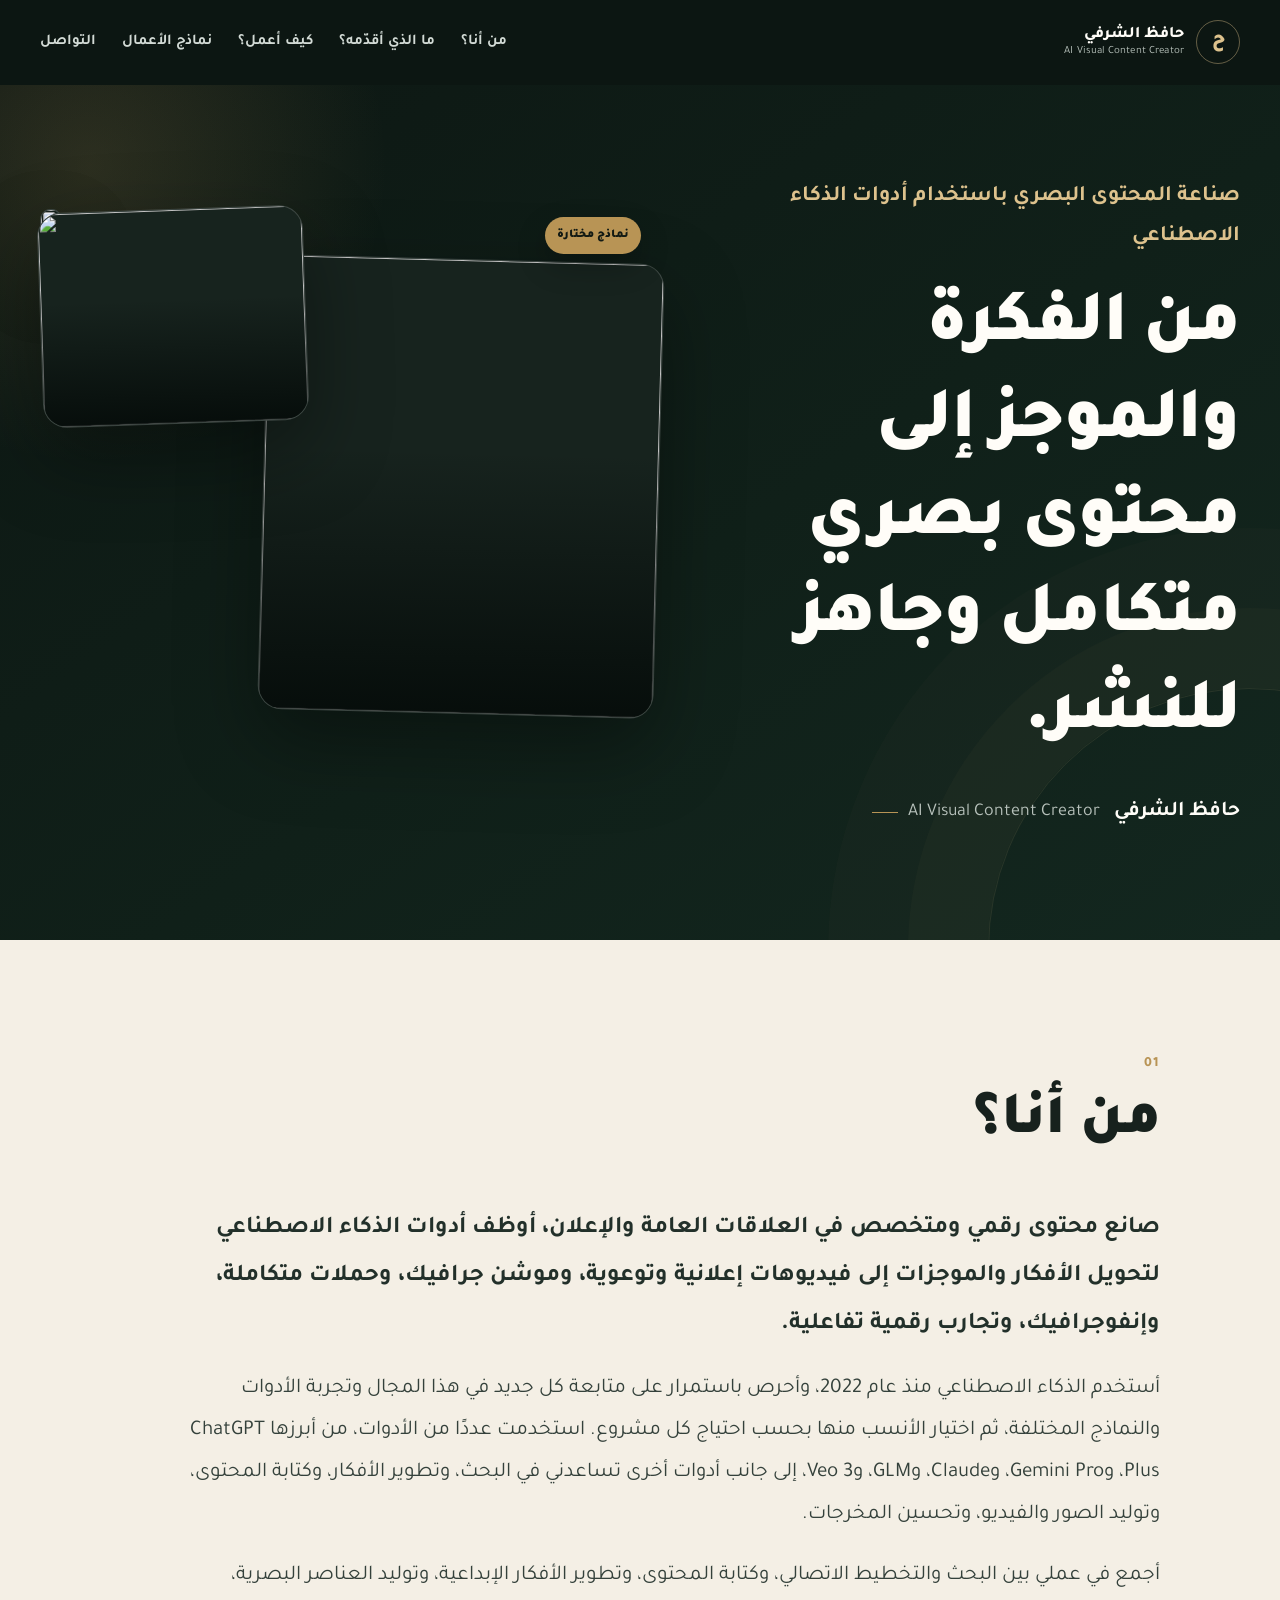
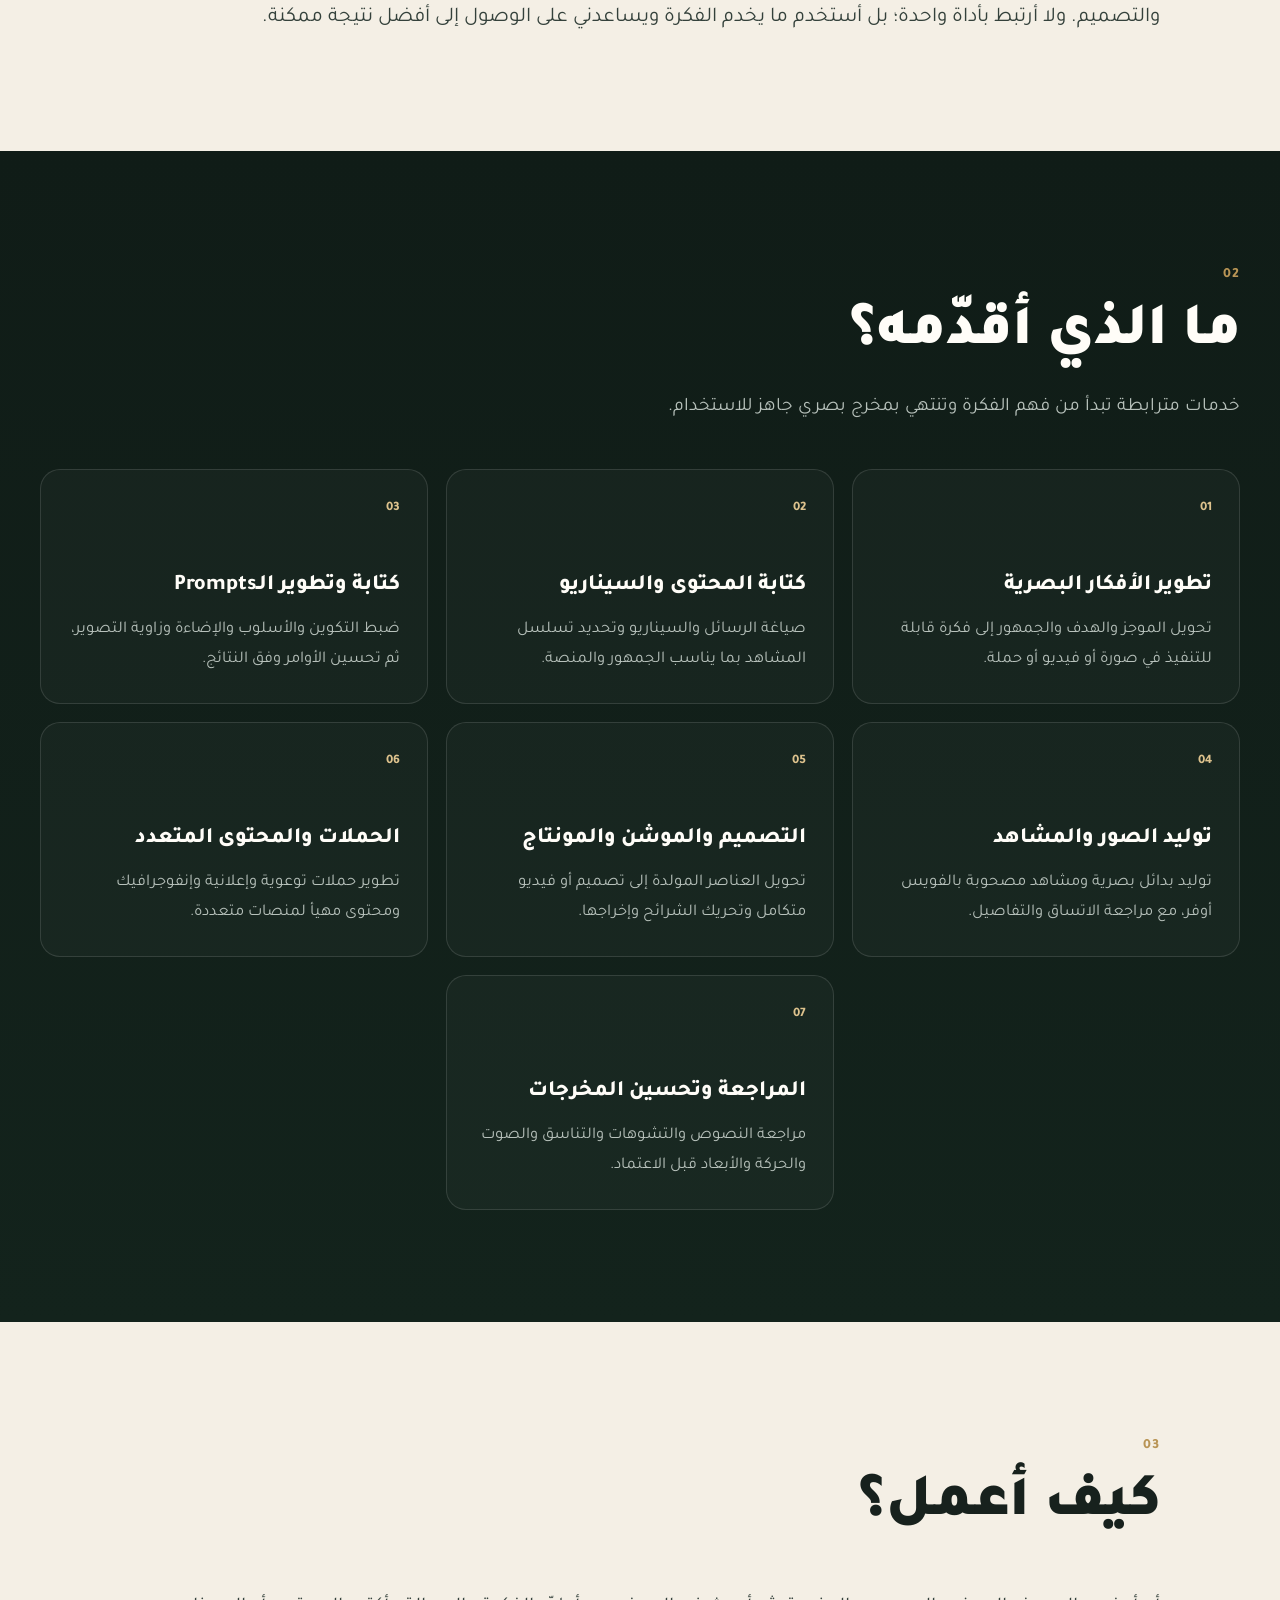
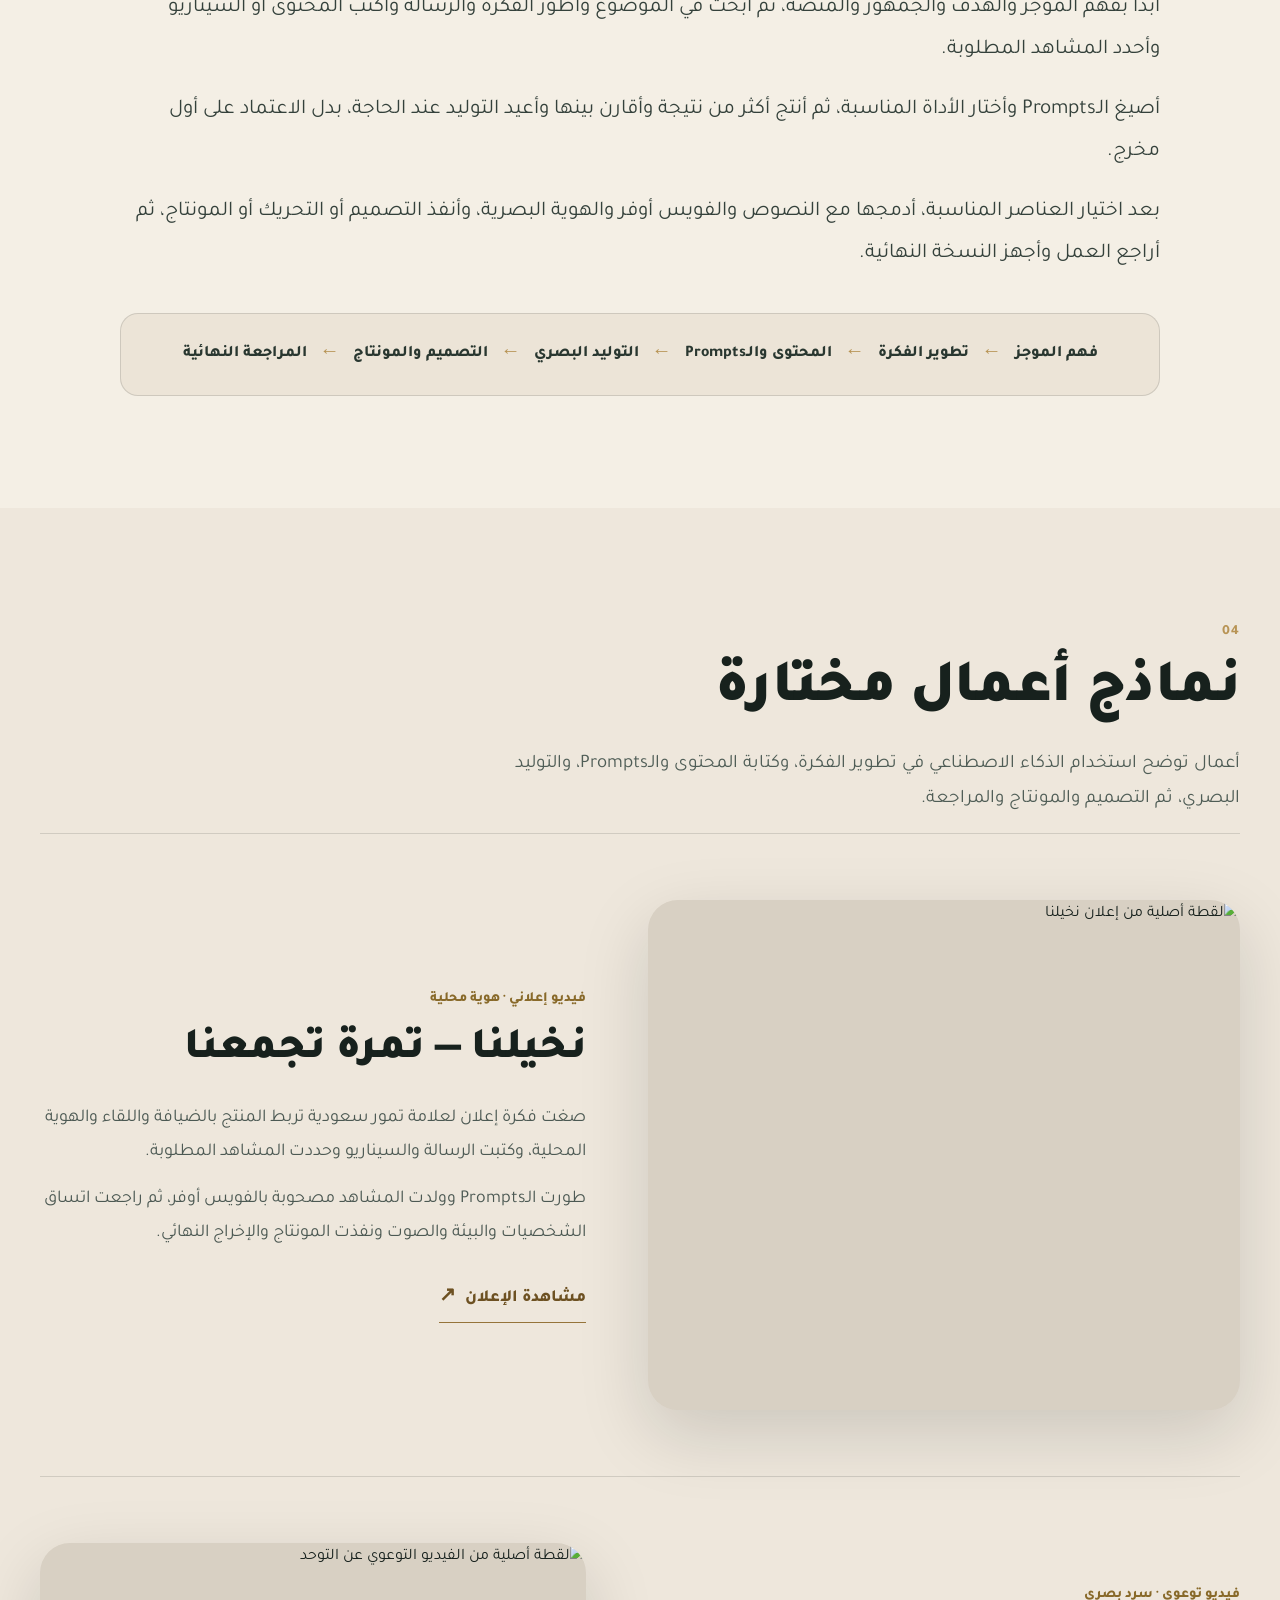
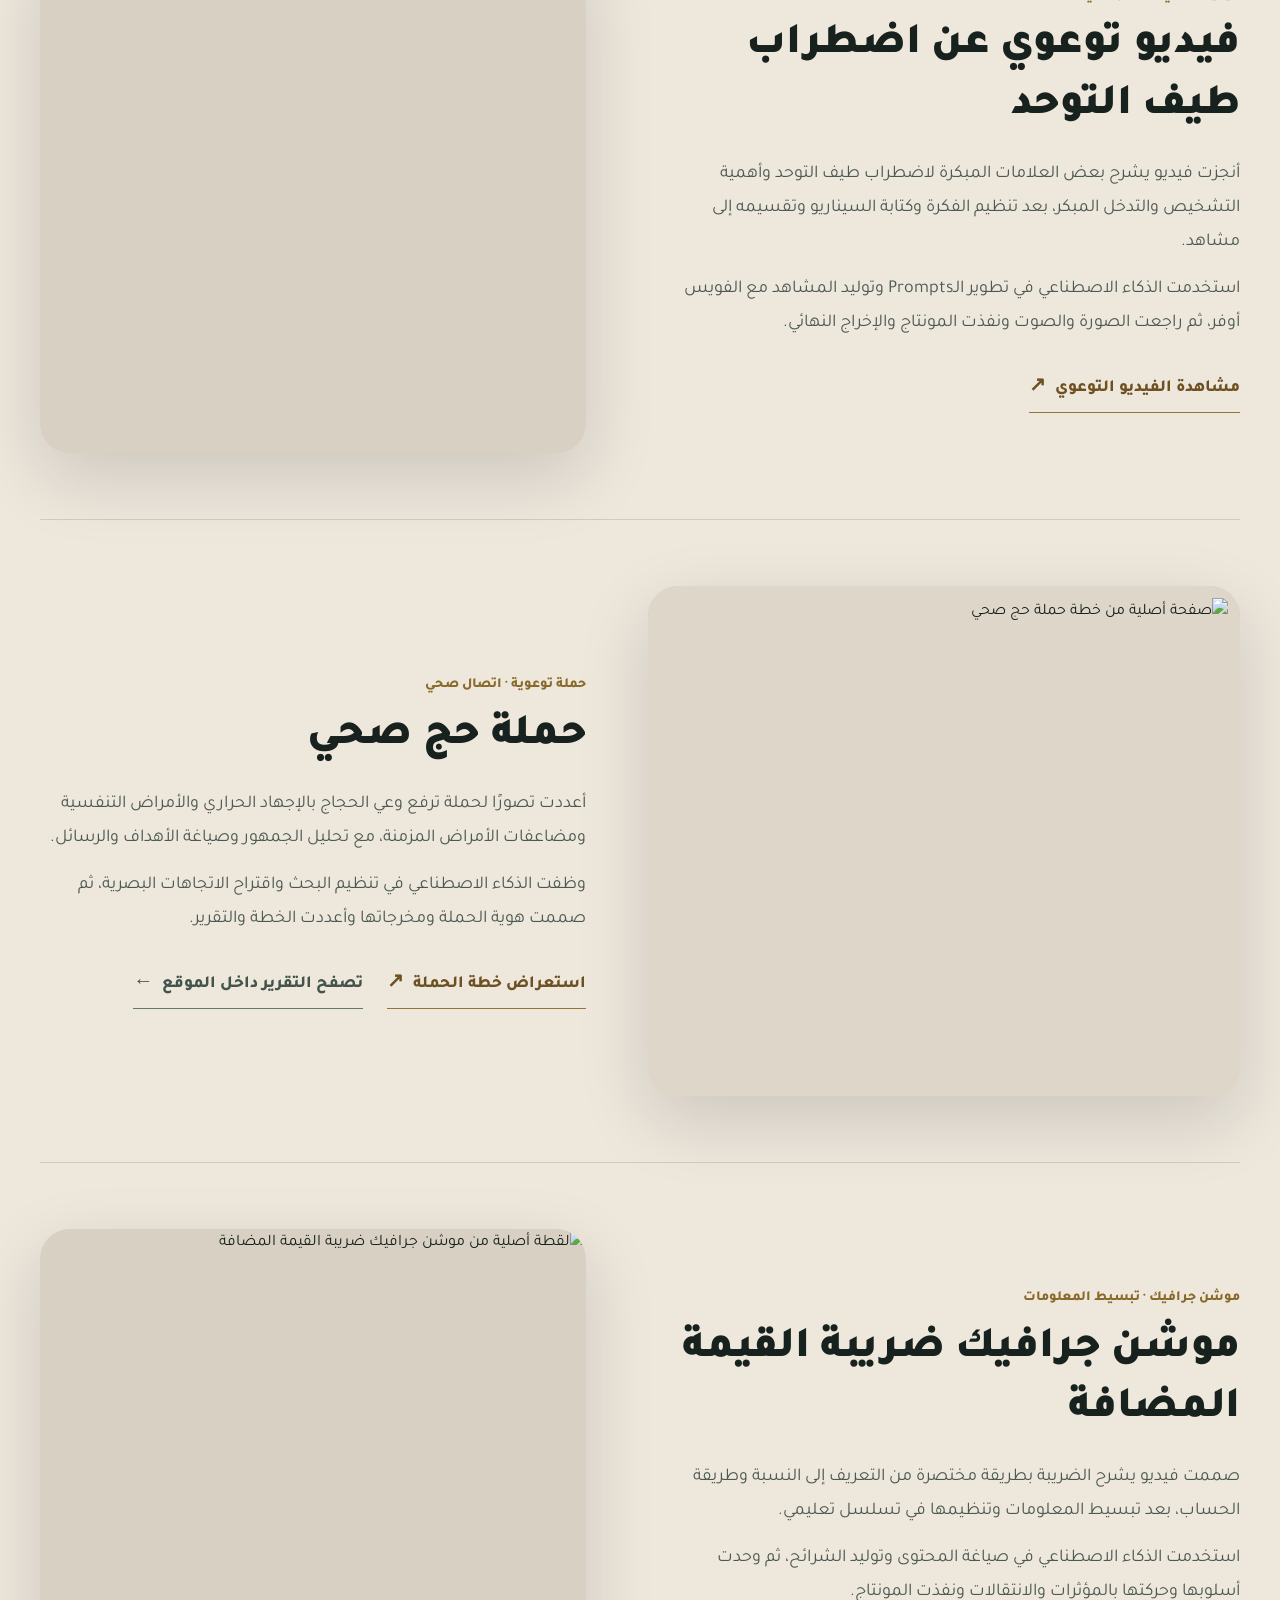
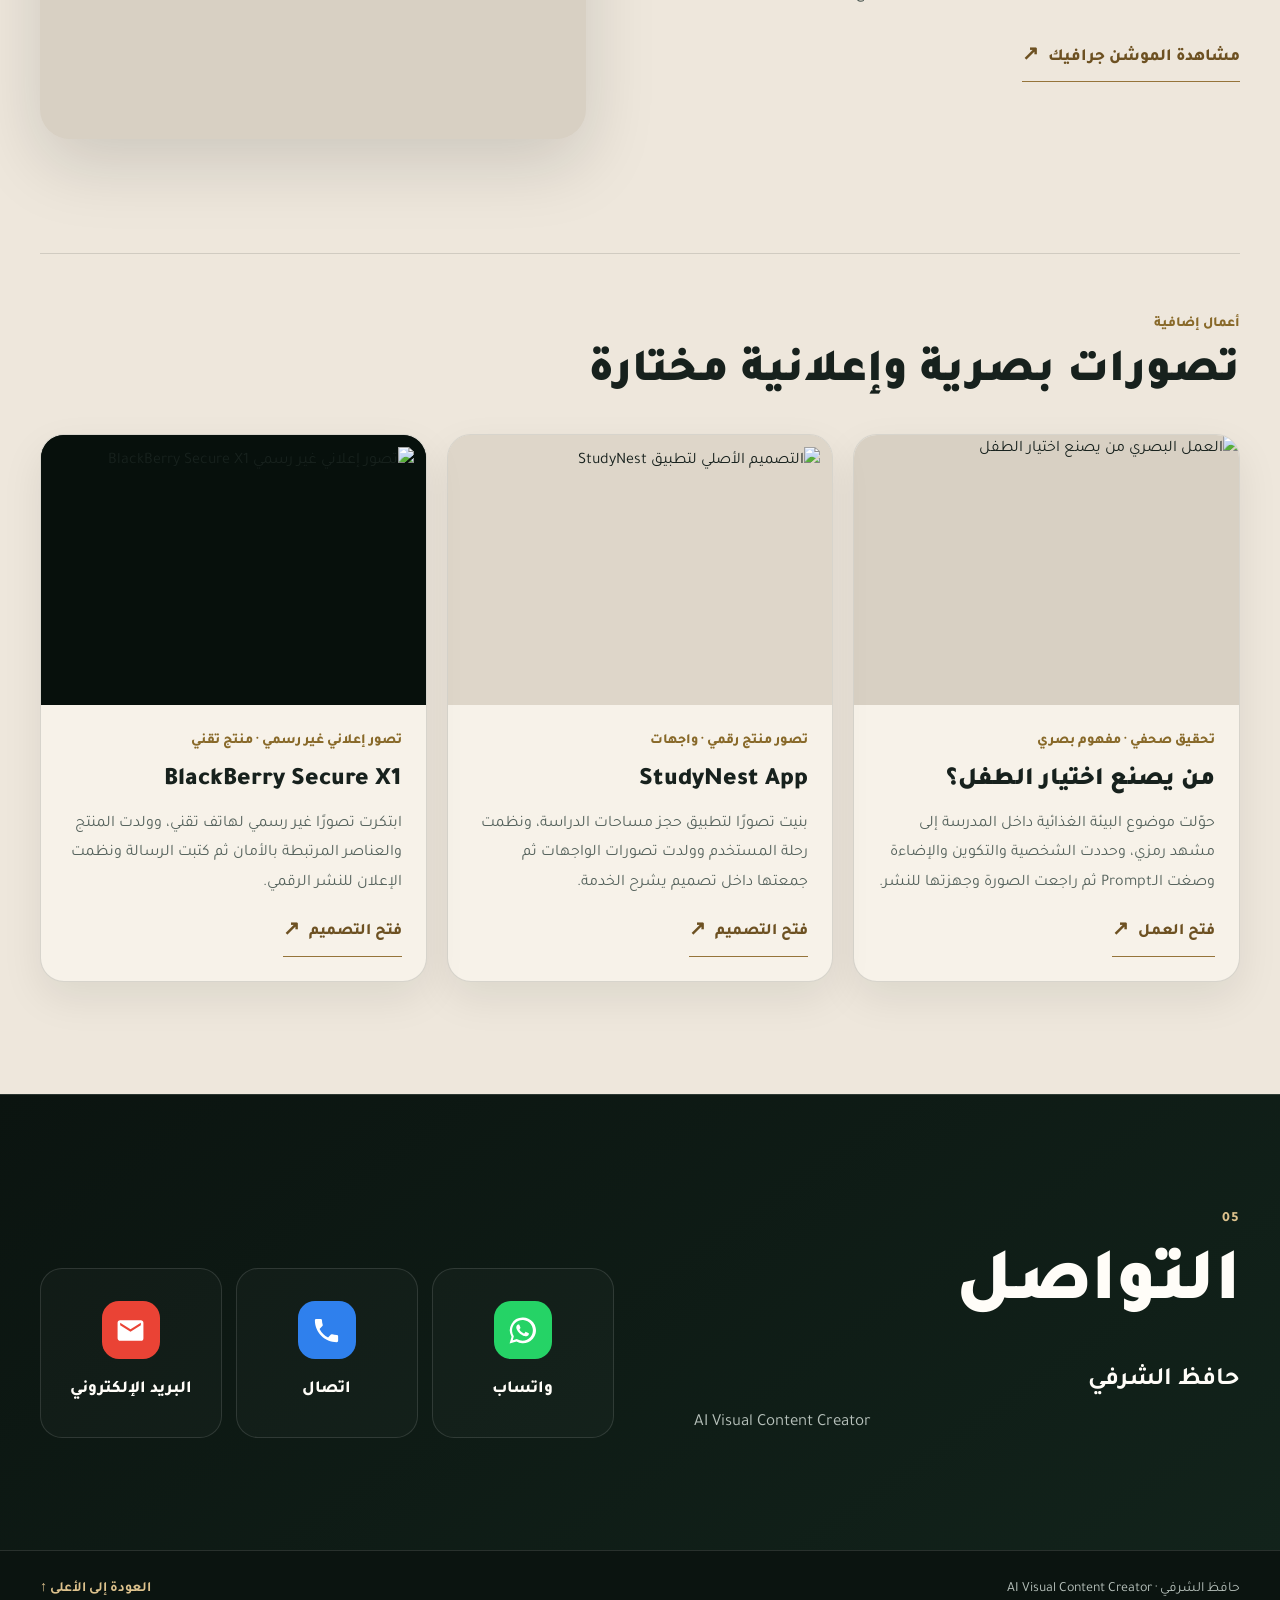
==== commit 3833dda1: "Refine hero artwork layout and mobile presentation" ====
--- a/index.html
+++ b/index.html
@@ -9,7 +9,7 @@
   <link rel="preconnect" href="https://fonts.googleapis.com">
   <link rel="preconnect" href="https://fonts.gstatic.com" crossorigin>
   <link href="https://fonts.googleapis.com/css2?family=Tajawal:wght@400;500;600;700;800;900&display=swap" rel="stylesheet">
-  <link rel="stylesheet" href="styles.css?v=8">
+  <link rel="stylesheet" href="styles.css?v=9">
 </head>
 <body>
   <a class="skip-link" href="#main">الانتقال إلى المحتوى</a>
@@ -38,29 +38,13 @@
           <p class="hero-kicker">صناعة المحتوى البصري باستخدام أدوات الذكاء الاصطناعي</p>
           <h1 id="hero-title">من الفكرة والموجز إلى محتوى بصري متكامل وجاهز للنشر.</h1>
           <p class="hero-role"><strong>حافظ الشرفي</strong><span lang="en" dir="ltr">AI Visual Content Creator</span></p>
-          <div class="hero-actions">
-            <a class="button button-primary" href="#projects">استعراض نماذج الأعمال</a>
-            <a class="button button-ghost" href="#contact">التواصل</a>
-          </div>
         </div>
 
-        <div class="hero-showcase" aria-label="نماذج مختارة من الأعمال">
-          <a class="hero-art hero-art-main" href="https://drive.google.com/file/d/1g0vZmepLw4Zis_gEIYdlHH5u77npee6Q/view?usp=drivesdk" target="_blank" rel="noopener noreferrer">
-            <img src="https://drive.google.com/thumbnail?id=1g0vZmepLw4Zis_gEIYdlHH5u77npee6Q&sz=w1600" alt="لقطة من إعلان نخيلنا تمرة تجمعنا" fetchpriority="high">
-            <span class="hero-art-label"><strong>نخيلنا — تمرة تجمعنا</strong><span>فيديو إعلاني</span></span>
-          </a>
-          <a class="hero-art hero-art-autism" href="https://drive.google.com/file/d/1Pjb0iG3_ExG9ny39DaEB9ubFu6Vj7WqZ/view?usp=drivesdk" target="_blank" rel="noopener noreferrer">
-            <img src="https://drive.google.com/thumbnail?id=1Pjb0iG3_ExG9ny39DaEB9ubFu6Vj7WqZ&sz=w1200" alt="لقطة من الفيديو التوعوي عن اضطراب طيف التوحد" fetchpriority="high">
-            <span class="hero-art-label"><strong>التوعية باضطراب طيف التوحد</strong><span>فيديو توعوي</span></span>
-          </a>
-          <a class="hero-art hero-art-hajj" href="https://drive.google.com/file/d/1vQrPM-ox4eomM5IX-AtBNWgXwHMgoIfv/view?usp=drivesdk" target="_blank" rel="noopener noreferrer">
-            <img src="https://drive.google.com/thumbnail?id=1vQrPM-ox4eomM5IX-AtBNWgXwHMgoIfv&sz=w1200" alt="صفحة أصلية من خطة حملة حج صحي">
-            <span class="hero-art-label"><strong>حملة حج صحي</strong><span>حملة توعوية</span></span>
-          </a>
-          <a class="hero-art hero-art-study" href="https://drive.google.com/file/d/1M74d0rt2k121cXFTHF6VuSVaA6Xamfs4/view?usp=drivesdk" target="_blank" rel="noopener noreferrer">
-            <img src="https://drive.google.com/thumbnail?id=1M74d0rt2k121cXFTHF6VuSVaA6Xamfs4&sz=w1200" alt="التصميم الأصلي لتطبيق StudyNest">
-            <span class="hero-art-label"><strong>StudyNest App</strong><span>تصور منتج</span></span>
-          </a>
+        <div class="hero-showcase" aria-hidden="true">
+          <div class="hero-art hero-art-main"><img src="https://drive.google.com/thumbnail?id=1g0vZmepLw4Zis_gEIYdlHH5u77npee6Q&sz=w1600" alt="" fetchpriority="high"></div>
+          <div class="hero-art hero-art-autism"><img src="https://drive.google.com/thumbnail?id=1Pjb0iG3_ExG9ny39DaEB9ubFu6Vj7WqZ&sz=w1200" alt="" fetchpriority="high"></div>
+          <div class="hero-art hero-art-child"><img src="https://drive.google.com/thumbnail?id=1UPvW3n3OOW_BU-iZTOVMfsiV7ubCCQNi&sz=w1200" alt=""></div>
+          <div class="hero-art hero-art-blackberry"><img src="https://drive.google.com/thumbnail?id=1C7b1mjUxUngcoprVhmu5Q5Rt-HiMXmUk&sz=w1200" alt=""></div>
         </div>
       </div>
     </section>
@@ -153,6 +137,6 @@
   </main>
 
   <footer class="site-footer"><div class="container footer-inner"><p>حافظ الشرفي · <span lang="en" dir="ltr">AI Visual Content Creator</span></p><a href="#top">العودة إلى الأعلى ↑</a></div></footer>
-  <script src="script.js?v=8"></script>
+  <script src="script.js?v=9"></script>
 </body>
 </html>
--- a/styles.css
+++ b/styles.css
@@ -5,7 +5,7 @@
   --paper:#f4efe5;
   --paper-soft:#ece4d7;
   --ink:#17211d;
-  --ink-soft:#4e5b55;
+  --ink-soft:#4f5d56;
   --white:#fffdf8;
   --muted:#b7c1bb;
   --gold:#b89455;
@@ -15,7 +15,7 @@
   --radius-lg:30px;
   --radius-md:20px;
   --container:1200px;
-  --shadow:0 24px 70px rgba(13,23,19,.14)
+  --shadow:0 24px 70px rgba(13,23,19,.15)
 }
 
 *{box-sizing:border-box}
@@ -30,8 +30,8 @@
 .skip-link{position:fixed;right:20px;top:-100px;z-index:1000;background:var(--paper);color:var(--ink);padding:12px 18px;border-radius:10px;font-weight:800}
 .skip-link:focus{top:20px}
 
-.site-header{position:sticky;top:0;z-index:100;background:rgba(13,23,19,.86);border-bottom:1px solid transparent;backdrop-filter:blur(14px);transition:border-color .2s,background .2s}
-.site-header.scrolled{border-color:var(--line-dark);background:rgba(13,23,19,.96)}
+.site-header{position:sticky;top:0;z-index:100;background:rgba(13,23,19,.88);border-bottom:1px solid transparent;backdrop-filter:blur(14px);transition:border-color .2s,background .2s}
+.site-header.scrolled{border-color:var(--line-dark);background:rgba(13,23,19,.97)}
 .nav-shell{min-height:82px;display:flex;align-items:center;justify-content:space-between;gap:32px}
 .brand{display:flex;align-items:center;gap:12px;min-width:max-content}
 .brand-mark{width:44px;height:44px;display:grid;place-items:center;border:1px solid rgba(221,194,141,.42);border-radius:50%;color:var(--gold-light);font-size:20px;font-weight:900}
@@ -49,12 +49,13 @@
 .menu-button[aria-expanded="true"] span:nth-child(2){opacity:0}
 .menu-button[aria-expanded="true"] span:nth-child(3){transform:translateY(-7px) rotate(-45deg)}
 
-.hero{position:relative;isolation:isolate;min-height:calc(88vh - 82px);display:grid;align-items:center;padding:110px 0 130px;overflow:hidden;background:linear-gradient(145deg,#0d1713 0%,#102019 55%,#13271f 100%)}
+.hero{position:relative;isolation:isolate;min-height:calc(92vh - 82px);display:grid;align-items:center;padding:92px 0 108px;overflow:hidden;background:linear-gradient(145deg,#0d1713 0%,#102019 55%,#13271f 100%)}
 .hero::before{content:"";position:absolute;z-index:-1;width:620px;height:620px;border-radius:50%;left:-220px;top:-230px;background:radial-gradient(circle,rgba(184,148,85,.18),rgba(184,148,85,0) 68%)}
-.hero::after{content:"";position:absolute;z-index:-1;width:540px;height:540px;border:1px solid rgba(221,194,141,.12);border-radius:50%;right:-240px;bottom:-280px;box-shadow:0 0 0 80px rgba(221,194,141,.025),0 0 0 160px rgba(221,194,141,.018)}
-.hero-inner{max-width:1030px}
+.hero::after{content:"";position:absolute;z-index:-1;width:520px;height:520px;border:1px solid rgba(221,194,141,.11);border-radius:50%;right:-230px;bottom:-270px;box-shadow:0 0 0 80px rgba(221,194,141,.024),0 0 0 160px rgba(221,194,141,.016)}
+.hero-grid{display:grid;grid-template-columns:minmax(0,.92fr) minmax(440px,1.08fr);gap:54px;align-items:center}
+.hero-copy{min-width:0;position:relative;z-index:2}
 .hero-kicker{margin:0 0 22px;color:var(--gold-light);font-size:clamp(17px,1.8vw,22px);font-weight:700}
-.hero h1{max-width:960px;margin:0;font-size:clamp(48px,6.2vw,78px);line-height:1.32;letter-spacing:-1.2px;font-weight:900}
+.hero h1{max-width:720px;margin:0;font-size:clamp(46px,5.7vw,73px);line-height:1.33;letter-spacing:-1.2px;font-weight:900}
 .hero-role{display:flex;align-items:center;gap:14px;flex-wrap:wrap;margin:28px 0 0;color:var(--muted);font-size:18px}
 .hero-role strong{color:var(--white);font-size:21px}
 .hero-role span{display:inline-flex;align-items:center;gap:10px}
@@ -67,52 +68,83 @@
 .button-ghost{border-color:rgba(221,194,141,.38);background:rgba(255,255,255,.025)}
 .button-ghost:hover{border-color:var(--gold-light);background:rgba(255,255,255,.05)}
 
-.section{padding:118px 0}
+.hero-showcase{position:relative;min-height:590px;direction:ltr}
+.hero-showcase::before{content:"نماذج مختارة";position:absolute;top:8px;right:18px;z-index:8;padding:7px 12px;border-radius:999px;background:var(--gold);color:#111913;font-size:12px;font-weight:900;direction:rtl;box-shadow:0 12px 30px rgba(0,0,0,.24)}
+.hero-art{position:absolute;display:block;overflow:hidden;border:1px solid rgba(255,255,255,.16);border-radius:24px;background:#17231e;box-shadow:0 30px 80px rgba(0,0,0,.36);isolation:isolate;transition:transform .25s,border-color .25s,box-shadow .25s}
+.hero-art::after{content:"";position:absolute;inset:42% 0 0;background:linear-gradient(transparent,rgba(4,10,8,.86));pointer-events:none}
+.hero-art:hover{transform:translateY(-6px) rotate(0deg)!important;border-color:rgba(221,194,141,.52);box-shadow:0 36px 96px rgba(0,0,0,.46);z-index:9}
+.hero-art img{transition:transform .5s ease}
+.hero-art:hover img{transform:scale(1.045)}
+.hero-art-main{width:64%;height:455px;right:0;top:50px;z-index:3;transform:rotate(1.5deg)}
+.hero-art-autism{width:43%;height:215px;left:0;top:0;z-index:4;transform:rotate(-2deg)}
+.hero-art-hajj{width:45%;height:230px;left:14px;bottom:18px;z-index:5;transform:rotate(1.8deg)}
+.hero-art-study{width:47%;height:185px;right:20px;bottom:-12px;z-index:6;transform:rotate(-1.2deg)}
+.hero-art-label{position:absolute;z-index:2;right:16px;left:16px;bottom:14px;display:flex;align-items:center;justify-content:space-between;gap:12px;color:#fff;direction:rtl}
+.hero-art-label strong{font-size:16px;line-height:1.35}
+.hero-art-label span{display:inline-flex;align-items:center;min-height:27px;padding:3px 9px;border:1px solid rgba(255,255,255,.26);border-radius:999px;background:rgba(13,23,19,.64);backdrop-filter:blur(8px);font-size:11px;white-space:nowrap}
+.hero-art-main .hero-art-label strong{font-size:19px}
+
+.section{padding:112px 0}
 .section-light{background:var(--paper);color:var(--ink)}
 .section-dark{background:linear-gradient(180deg,#101c17,#13231c)}
-.section-heading{margin-bottom:46px}
+.section-heading{margin-bottom:44px}
 .section-number{margin:0 0 8px;color:var(--gold);font-size:14px;font-weight:800;letter-spacing:1px}
 .section-heading h2,.contact-heading h2{margin:0;font-size:clamp(42px,5vw,60px);line-height:1.25;letter-spacing:-.6px;font-weight:900}
 .section-heading>p:last-child{max-width:760px;margin:18px 0 0;color:var(--ink-soft);font-size:19px}
 .heading-on-dark>p:last-child{color:var(--muted)}
-.about-copy{display:grid;gap:20px;max-width:980px}
+.about-copy{display:grid;gap:19px;max-width:980px}
 .about-copy p,.workflow-copy p{margin:0;color:#34413b;font-size:clamp(18px,1.8vw,21px);line-height:2}
 .about-copy p:first-child{font-size:clamp(20px,2.1vw,24px);font-weight:600;color:#22302a}
 
 .services-grid{display:grid;grid-template-columns:repeat(3,1fr);gap:18px}
-.service-card{min-height:250px;padding:28px;border:1px solid var(--line-dark);border-radius:var(--radius-md);background:rgba(255,255,255,.028);display:flex;flex-direction:column;transition:transform .2s,border-color .2s,background .2s}
+.service-card{min-height:235px;padding:27px;border:1px solid var(--line-dark);border-radius:var(--radius-md);background:rgba(255,255,255,.028);display:flex;flex-direction:column;transition:transform .2s,border-color .2s,background .2s}
 .service-card:hover{transform:translateY(-4px);border-color:rgba(221,194,141,.4);background:rgba(255,255,255,.045)}
 .service-card>span{color:var(--gold-light);font-size:13px;font-weight:800}
-.service-card h3{margin:auto 0 12px;font-size:23px;line-height:1.45;font-weight:800}
-.service-card p{margin:0;color:var(--muted);font-size:17px;line-height:1.85}
+.service-card h3{margin:auto 0 12px;font-size:22px;line-height:1.45;font-weight:800}
+.service-card p{margin:0;color:var(--muted);font-size:16.5px;line-height:1.85}
 .service-card-wide{grid-column:2/3}
 
-.workflow-copy{display:grid;gap:20px}
-.workflow-steps{margin-top:42px;padding:24px 26px;border:1px solid var(--line-light);border-radius:18px;background:var(--paper-soft);display:flex;align-items:center;justify-content:center;flex-wrap:wrap;gap:10px 14px;color:#293730;font-size:16px;font-weight:800}
+.workflow-copy{display:grid;gap:18px}
+.workflow-steps{margin-top:38px;padding:22px 24px;border:1px solid var(--line-light);border-radius:18px;background:var(--paper-soft);display:flex;align-items:center;justify-content:center;flex-wrap:wrap;gap:9px 13px;color:#293730;font-size:16px;font-weight:800}
 .workflow-steps i{color:var(--gold);font-style:normal;font-size:20px}
 
-.projects-section{padding:120px 0;background:#eee7dc;color:var(--ink)}
-.projects-heading{max-width:950px;margin-bottom:22px}
+.projects-section{padding:112px 0;background:#eee7dc;color:var(--ink)}
+.projects-heading{max-width:900px;margin-bottom:16px}
 .projects-heading>p:last-child{font-size:19px;color:var(--ink-soft)}
-.project-row{display:grid;grid-template-columns:minmax(0,1.04fr) minmax(0,.96fr);gap:64px;align-items:center;padding:70px 0;border-top:1px solid var(--line-light)}
-.project-row.reverse .project-media{order:2}
-.project-row.reverse .project-copy{order:1}
-.project-media{height:540px;overflow:hidden;border-radius:var(--radius-lg);background:#d8d0c3;box-shadow:var(--shadow)}
+.featured-projects{display:grid}
+.featured-project{display:grid;grid-template-columns:minmax(0,1.04fr) minmax(0,.96fr);gap:62px;align-items:center;padding:66px 0;border-top:1px solid var(--line-light)}
+.featured-project.reverse .project-media{order:2}
+.featured-project.reverse .project-copy{order:1}
+.project-media{height:510px;overflow:hidden;border-radius:var(--radius-lg);background:#d8d0c3;box-shadow:var(--shadow)}
 .project-media img{transition:transform .45s ease}
 .project-media:hover img{transform:scale(1.025)}
-.project-media.contain img{object-fit:contain;padding:12px;background:#ded6c9}
-.project-media.dark-media,.project-media.dark-media img{background:#07100c}
+.project-media.contain img,.compact-media.contain img{object-fit:contain;padding:12px;background:#ded6c9}
+.project-media.dark-media,.project-media.dark-media img,.compact-media.dark-media,.compact-media.dark-media img{background:#07100c}
 .project-copy{max-width:560px}
 .project-type{margin:0 0 8px;color:#886929;font-size:14px;font-weight:800}
-.project-copy h3{margin:0 0 22px;font-size:clamp(29px,3.4vw,44px);line-height:1.38;letter-spacing:-.35px;font-weight:900}
-.project-copy>p:not(.project-type){margin:0 0 14px;color:#4c5953;font-size:18px;line-height:1.9}
+.project-copy h3{margin:0 0 20px;font-size:clamp(29px,3.4vw,44px);line-height:1.38;letter-spacing:-.35px;font-weight:900}
+.project-copy>p:not(.project-type){margin:0 0 13px;color:#4c5953;font-size:18px;line-height:1.9}
 .project-actions{display:flex;flex-wrap:wrap;gap:16px 24px;margin-top:8px}
-.project-link{display:inline-flex;align-items:center;gap:9px;margin-top:18px;padding-bottom:5px;border-bottom:1px solid #95743a;color:#6d5122;font-size:17px;font-weight:800;transition:color .2s,border-color .2s}
+.project-link{display:inline-flex;align-items:center;gap:9px;margin-top:17px;padding-bottom:5px;border-bottom:1px solid #95743a;color:#6d5122;font-size:17px;font-weight:800;transition:color .2s,border-color .2s}
 .project-link:hover{color:#3f2e12;border-color:#3f2e12}
 .project-link span{font-size:20px}
 .secondary-link{color:#42544b;border-color:#65776e}
 
-.contact-section{padding:118px 0;background:linear-gradient(145deg,#0b1410,#12231b);border-top:1px solid var(--line-dark)}
+.additional-work{margin-top:48px;padding-top:58px;border-top:1px solid var(--line-light)}
+.subsection-heading{max-width:740px;margin-bottom:30px}
+.subsection-heading p{margin:0 0 6px;color:#886929;font-size:14px;font-weight:800}
+.subsection-heading h3{margin:0;font-size:clamp(30px,4vw,46px);line-height:1.3;font-weight:900}
+.compact-projects{display:grid;grid-template-columns:repeat(3,1fr);gap:20px}
+.compact-project{overflow:hidden;border:1px solid var(--line-light);border-radius:24px;background:#f7f2e9;box-shadow:0 16px 42px rgba(13,23,19,.08)}
+.compact-media{display:block;height:270px;overflow:hidden;background:#d8d0c3}
+.compact-media img{transition:transform .4s ease}
+.compact-media:hover img{transform:scale(1.035)}
+.compact-project>div:last-child{padding:24px}
+.compact-project h4{margin:0 0 12px;font-size:25px;line-height:1.4;font-weight:900}
+.compact-project>div:last-child>p:not(.project-type){margin:0;color:#56635d;font-size:16px;line-height:1.85}
+.compact-project .project-link{font-size:16px;margin-top:16px}
+
+.contact-section{padding:112px 0;background:linear-gradient(145deg,#0b1410,#12231b);border-top:1px solid var(--line-dark)}
 .contact-inner{display:grid;grid-template-columns:1fr 1.05fr;gap:80px;align-items:end}
 .contact-heading .section-number{color:var(--gold-light)}
 .contact-heading h2{font-size:clamp(50px,6vw,74px)}
@@ -135,10 +167,20 @@
 
 @media(max-width:1050px){
   .main-nav{gap:18px;font-size:14px}
+  .hero-grid{grid-template-columns:1fr;gap:38px}
+  .hero-copy{max-width:880px}
+  .hero-showcase{min-height:555px;max-width:820px;width:100%;margin-inline:auto}
+  .hero-art-main{height:425px}
+  .hero-art-autism{height:202px}
+  .hero-art-hajj{height:215px}
+  .hero-art-study{height:172px}
   .services-grid{grid-template-columns:repeat(2,1fr)}
   .service-card-wide{grid-column:auto}
-  .project-row{gap:36px}
-  .project-media{height:480px}
+  .featured-project{gap:36px}
+  .project-media{height:455px}
+  .compact-projects{grid-template-columns:repeat(2,1fr)}
+  .compact-project:last-child{grid-column:1/-1;display:grid;grid-template-columns:.8fr 1.2fr}
+  .compact-project:last-child .compact-media{height:100%;min-height:300px}
   .contact-inner{grid-template-columns:1fr;gap:44px}
 }
 
@@ -152,39 +194,57 @@
   .main-nav.open{transform:none;opacity:1;pointer-events:auto}
   .main-nav a{padding:14px 8px;border-bottom:1px solid rgba(255,255,255,.08)}
   .main-nav a::after{display:none}
-  .hero{min-height:auto;padding:100px 0 110px}
+  .hero{min-height:auto;padding:90px 0 100px}
   .hero h1{font-size:clamp(40px,10vw,58px)}
-  .section,.projects-section,.contact-section{padding:88px 0}
+  .hero-showcase{display:flex;gap:14px;min-height:0;height:auto;max-width:none;margin-top:8px;padding:12px 2px 20px;overflow-x:auto;scroll-snap-type:x mandatory;scrollbar-width:thin;direction:rtl}
+  .hero-showcase::before{position:sticky;right:0;top:0;align-self:flex-start;flex:0 0 auto;margin-left:2px}
+  .hero-art,.hero-art-main,.hero-art-autism,.hero-art-hajj,.hero-art-study{position:relative;inset:auto;width:auto;height:285px;flex:0 0 min(78vw,380px);transform:none!important;border-radius:20px;scroll-snap-align:start}
+  .hero-art-main{order:1}.hero-art-autism{order:2}.hero-art-hajj{order:3}.hero-art-study{order:4}
+  .hero-art:hover{transform:translateY(-3px)!important}
+  .hero-art-label strong,.hero-art-main .hero-art-label strong{font-size:16px}
+  .section,.projects-section,.contact-section{padding:86px 0}
   .services-grid{grid-template-columns:1fr}
-  .service-card{min-height:220px}
-  .project-row,.project-row.reverse{grid-template-columns:1fr;gap:30px;padding:56px 0}
-  .project-row.reverse .project-media,.project-row.reverse .project-copy{order:initial}
-  .project-media{height:430px}
+  .service-card{min-height:210px}
+  .featured-project,.featured-project.reverse{grid-template-columns:1fr;gap:28px;padding:52px 0}
+  .featured-project.reverse .project-media,.featured-project.reverse .project-copy{order:initial}
+  .project-media{height:410px}
   .project-copy{max-width:none}
+  .compact-projects{grid-template-columns:1fr}
+  .compact-project:last-child{grid-column:auto;display:block}
+  .compact-project:last-child .compact-media{height:270px;min-height:0}
   .contact-grid{grid-template-columns:repeat(3,1fr)}
 }
 
 @media(max-width:560px){
   .brand-copy small{display:none}
-  .hero{padding:78px 0 90px}
+  .hero{padding:72px 0 82px}
   .hero-kicker{font-size:16px}
-  .hero h1{font-size:39px;line-height:1.38}
+  .hero h1{font-size:38px;line-height:1.38}
   .hero-role{font-size:16px}
   .hero-role strong{font-size:19px}
   .hero-actions{display:grid}
   .button{width:100%}
-  .section-heading{margin-bottom:34px}
+  .hero-showcase{margin-top:28px}
+  .hero-showcase::before{display:none}
+  .hero-art,.hero-art-main,.hero-art-autism,.hero-art-hajj,.hero-art-study{height:245px;flex-basis:82vw}
+  .hero-art-label{right:13px;left:13px;bottom:12px}
+  .hero-art-label span{font-size:10px}
+  .section-heading{margin-bottom:32px}
   .section-heading h2,.contact-heading h2{font-size:34px}
   .section-heading>p:last-child,.projects-heading>p:last-child{font-size:17px}
   .about-copy p,.workflow-copy p{font-size:17px;line-height:1.95}
   .about-copy p:first-child{font-size:19px}
   .service-card h3{font-size:21px}
   .service-card p{font-size:16px}
-  .workflow-steps{justify-content:flex-start;padding:21px 18px;gap:8px 10px;font-size:15px}
-  .project-media{height:330px;border-radius:22px}
+  .workflow-steps{justify-content:flex-start;padding:20px 17px;gap:8px 10px;font-size:15px}
+  .project-media{height:325px;border-radius:22px}
   .project-copy h3{font-size:28px}
   .project-copy>p:not(.project-type){font-size:17px}
   .project-actions{display:grid;gap:0}
+  .subsection-heading h3{font-size:30px}
+  .compact-media{height:235px}
+  .compact-project>div:last-child{padding:21px}
+  .compact-project h4{font-size:23px}
   .contact-heading h2{font-size:44px}
   .contact-grid{grid-template-columns:1fr}
   .contact-item{min-height:112px;flex-direction:row;justify-content:flex-start;padding:18px 22px}
@@ -192,6 +252,4 @@
   .footer-inner{align-items:flex-start;flex-direction:column}
 }
 
-@media(prefers-reduced-motion:reduce){
-  *{scroll-behavior:auto!important;transition:none!important}
-}
+@media(prefers-reduced-motion:reduce){*{scroll-behavior:auto!important;transition:none!important}}
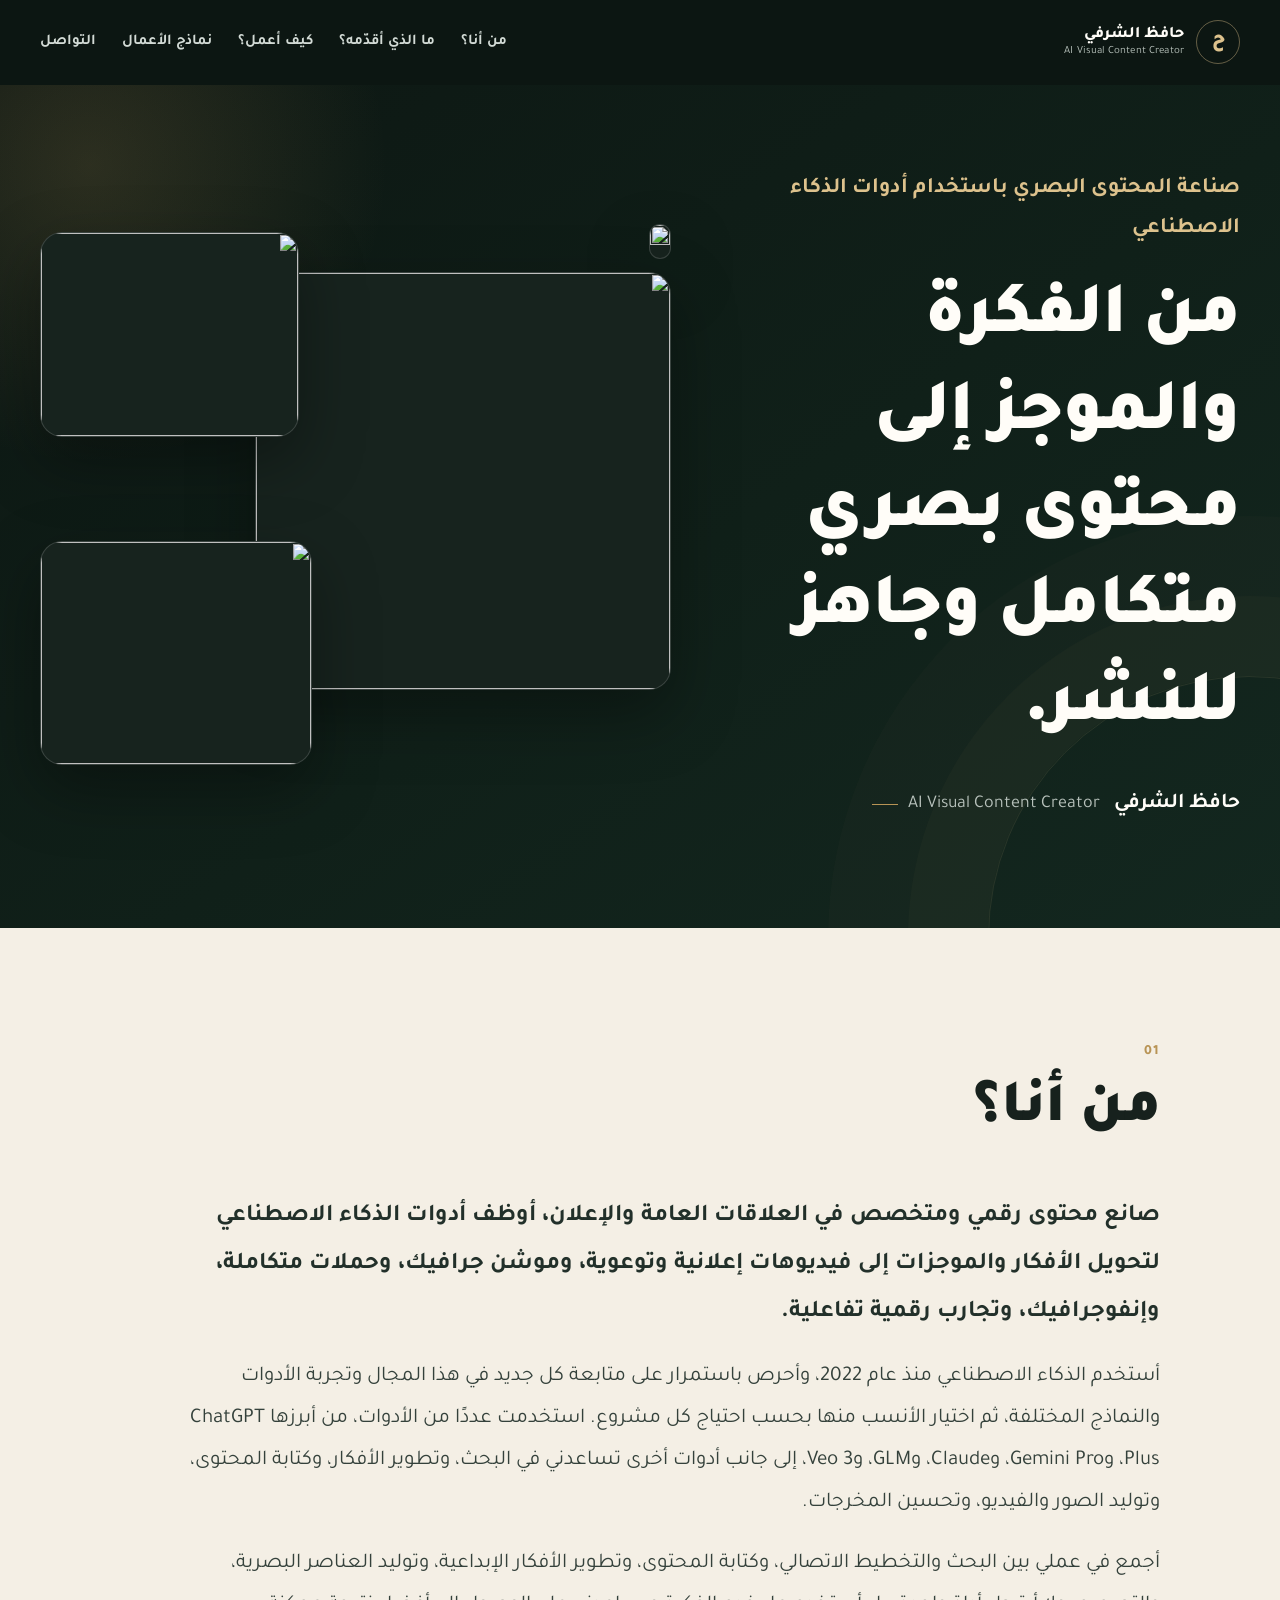
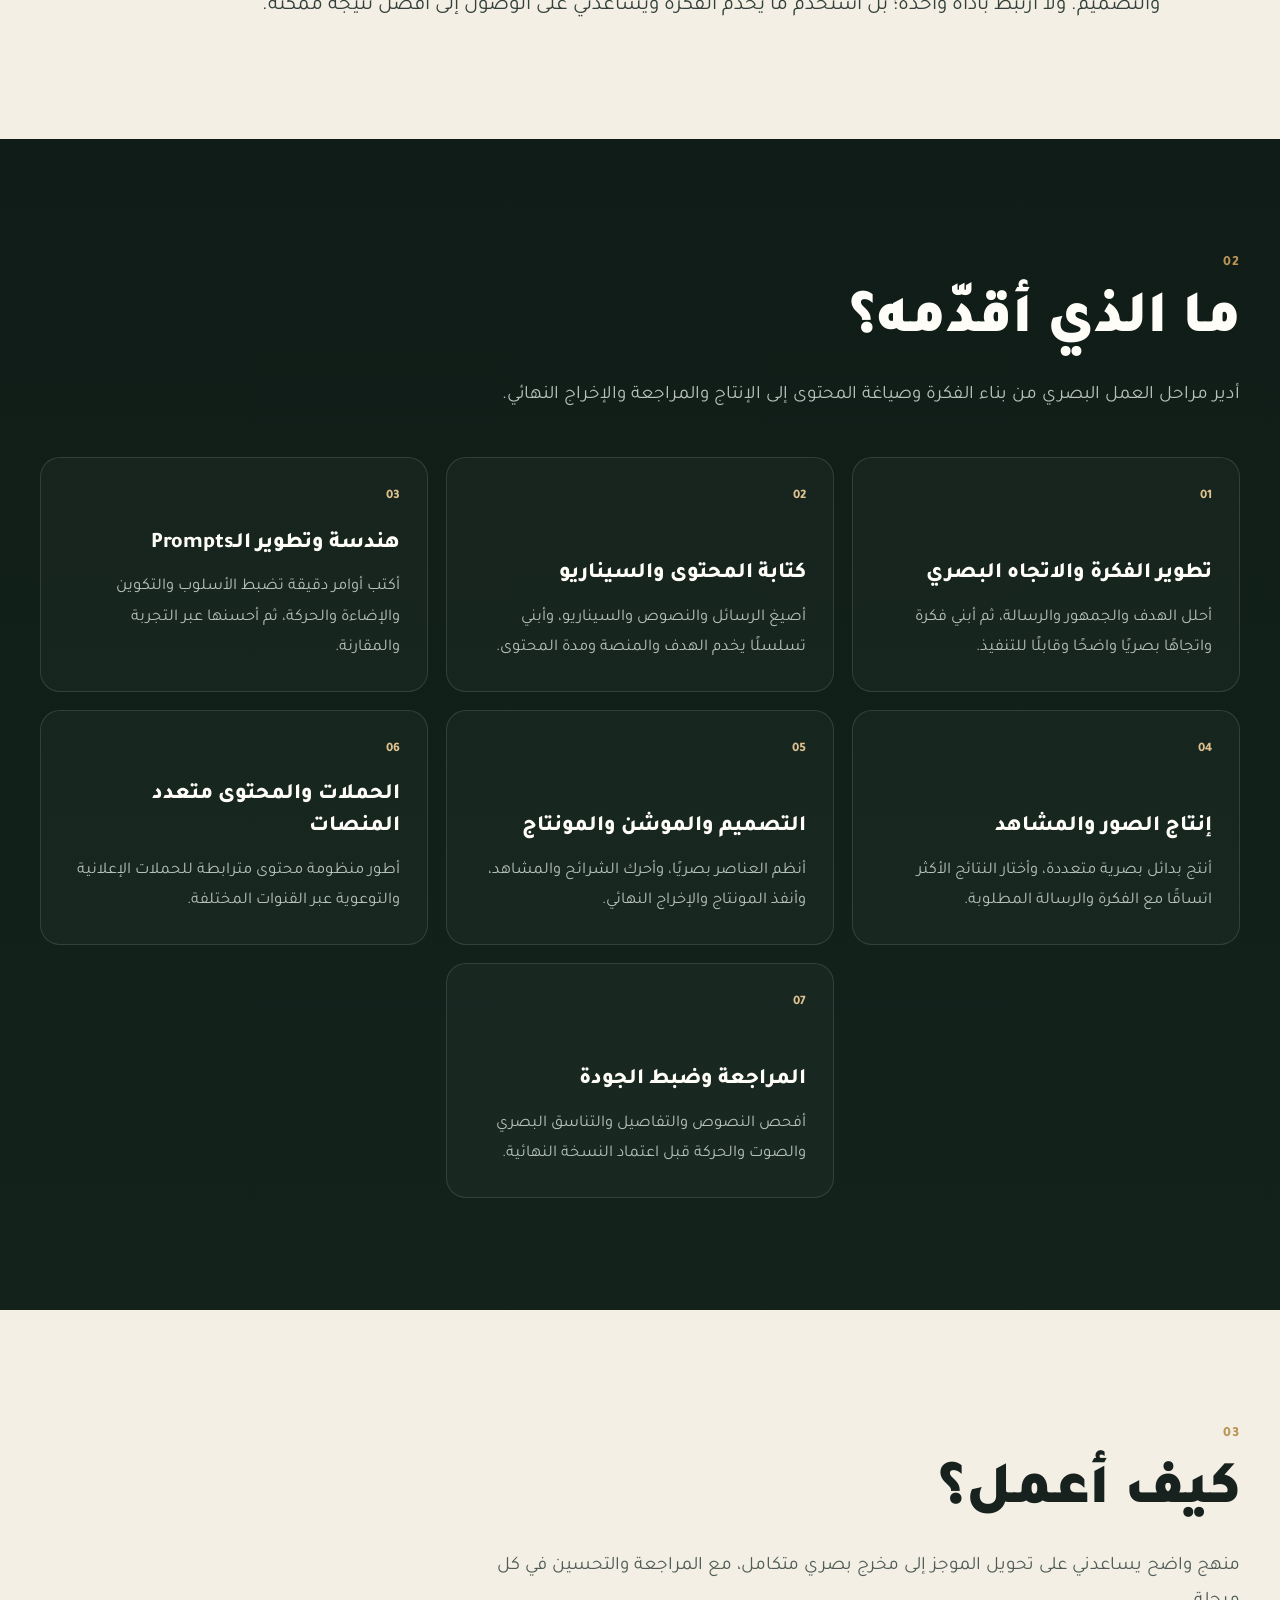
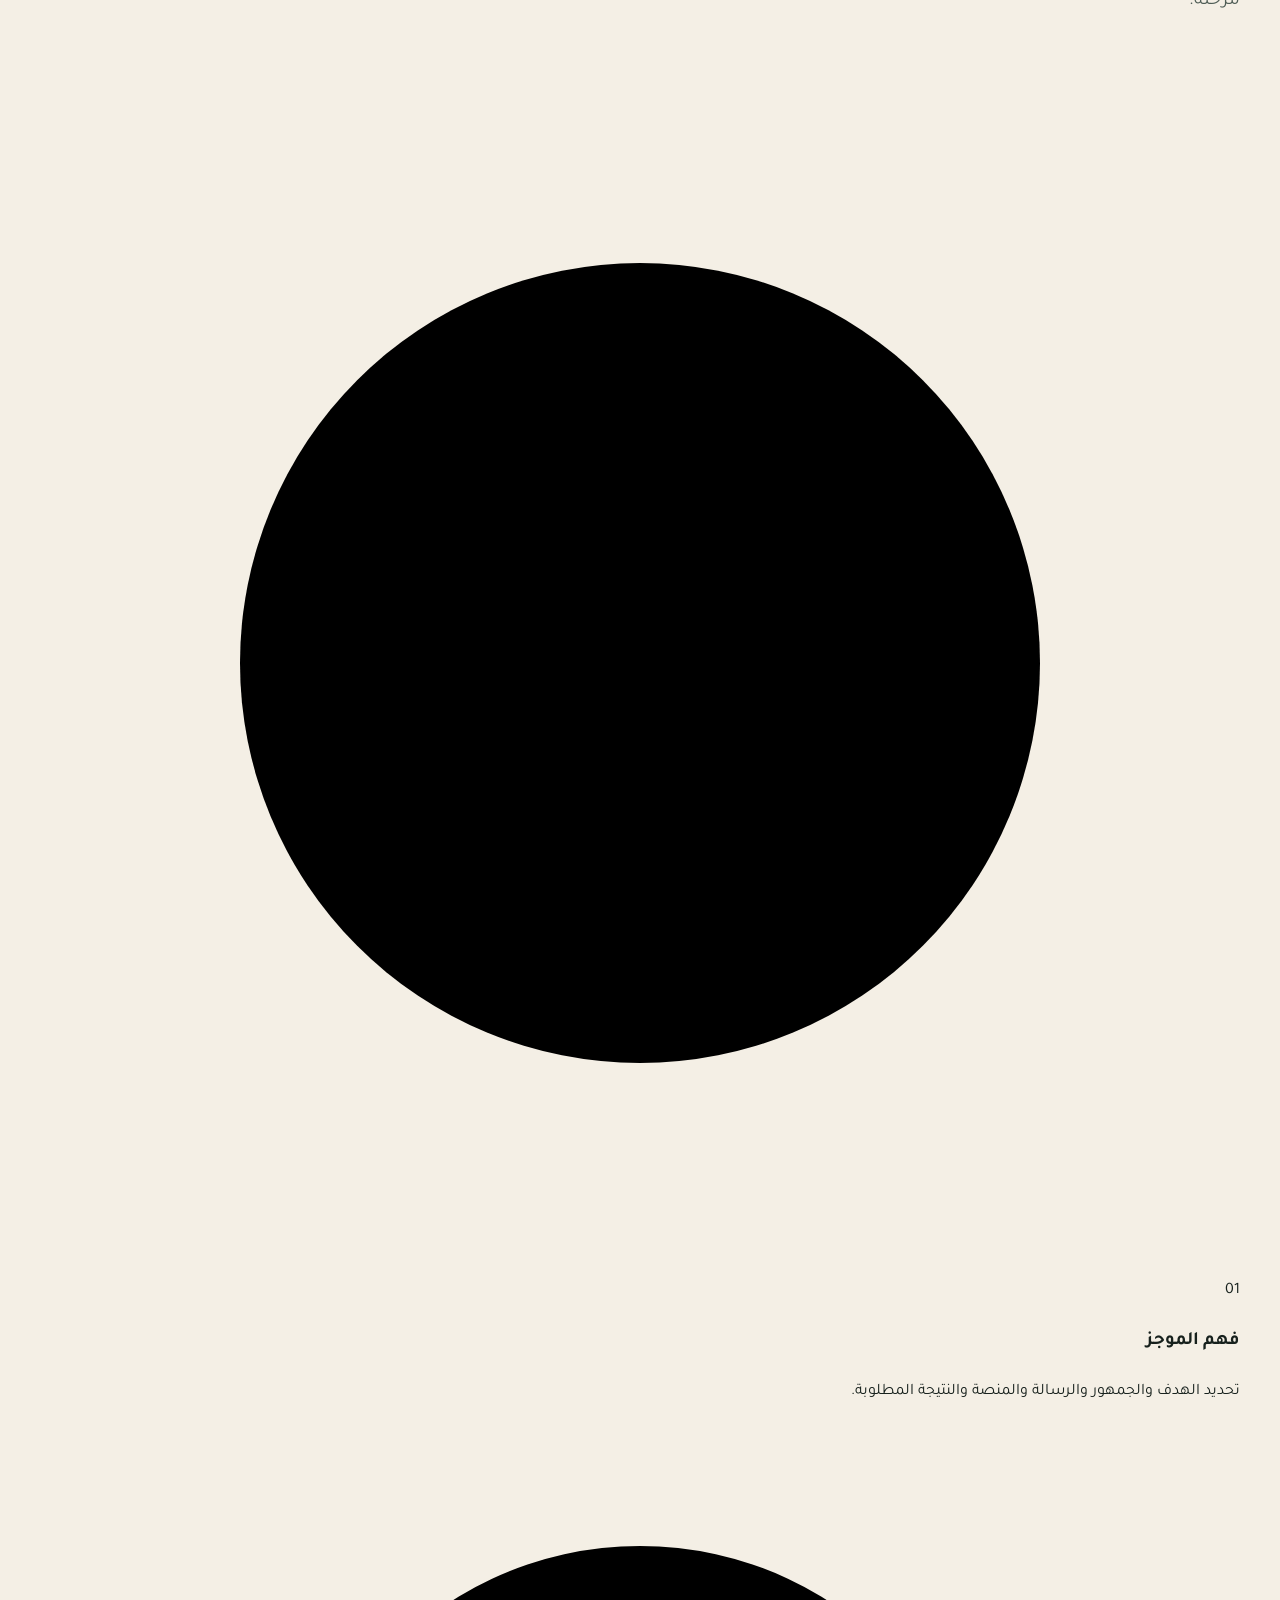
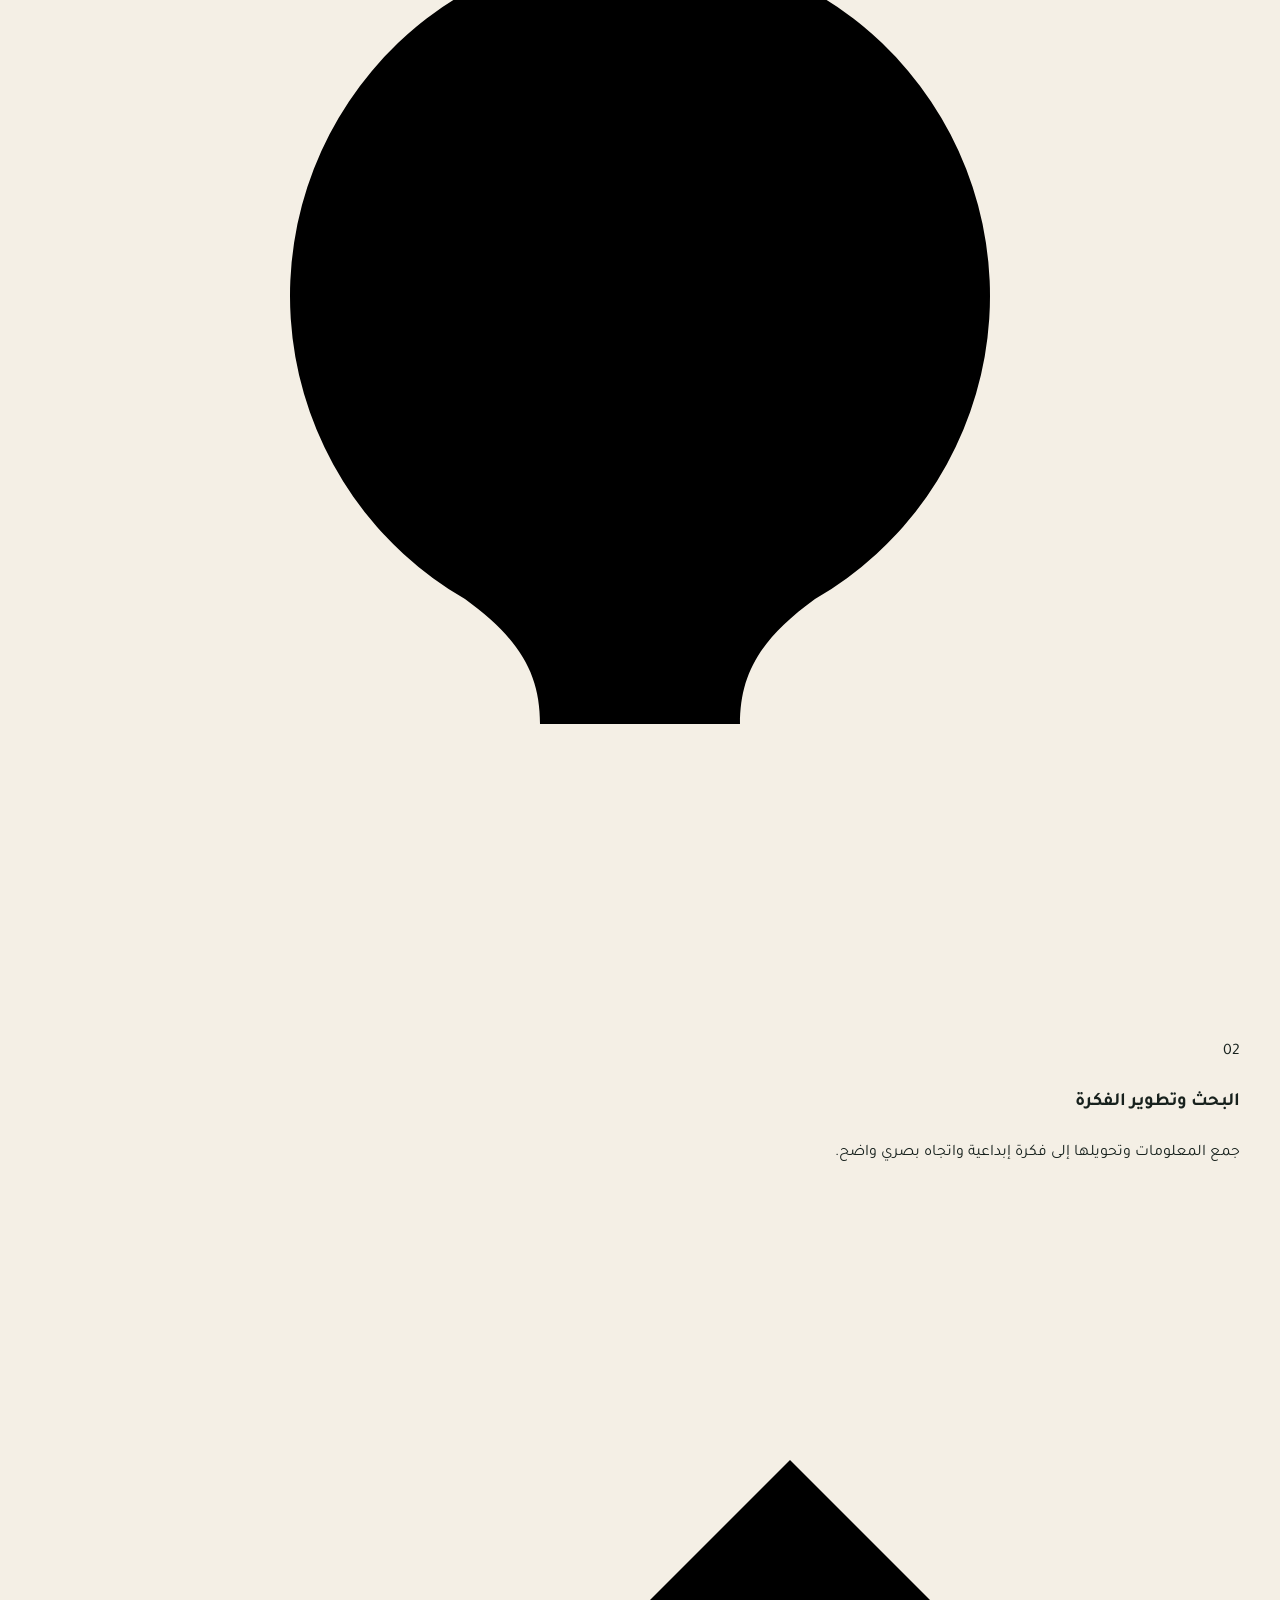
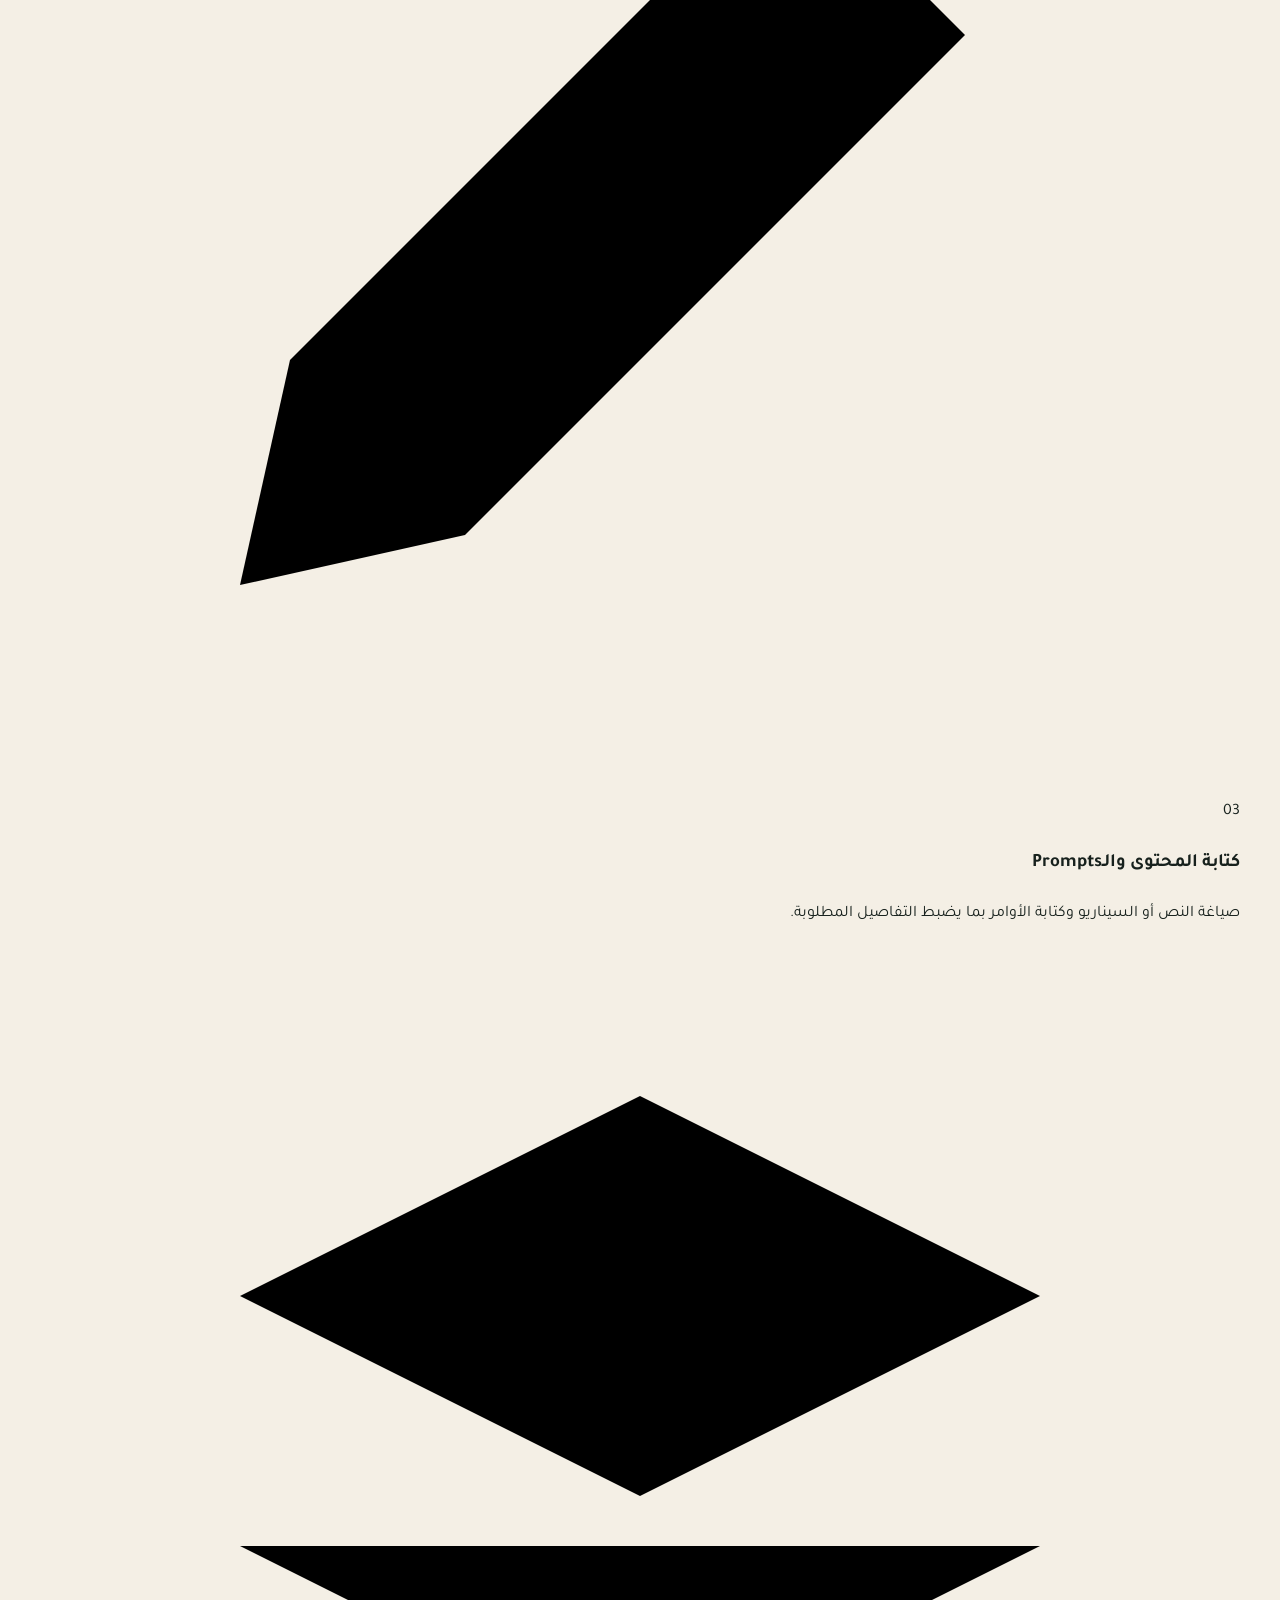
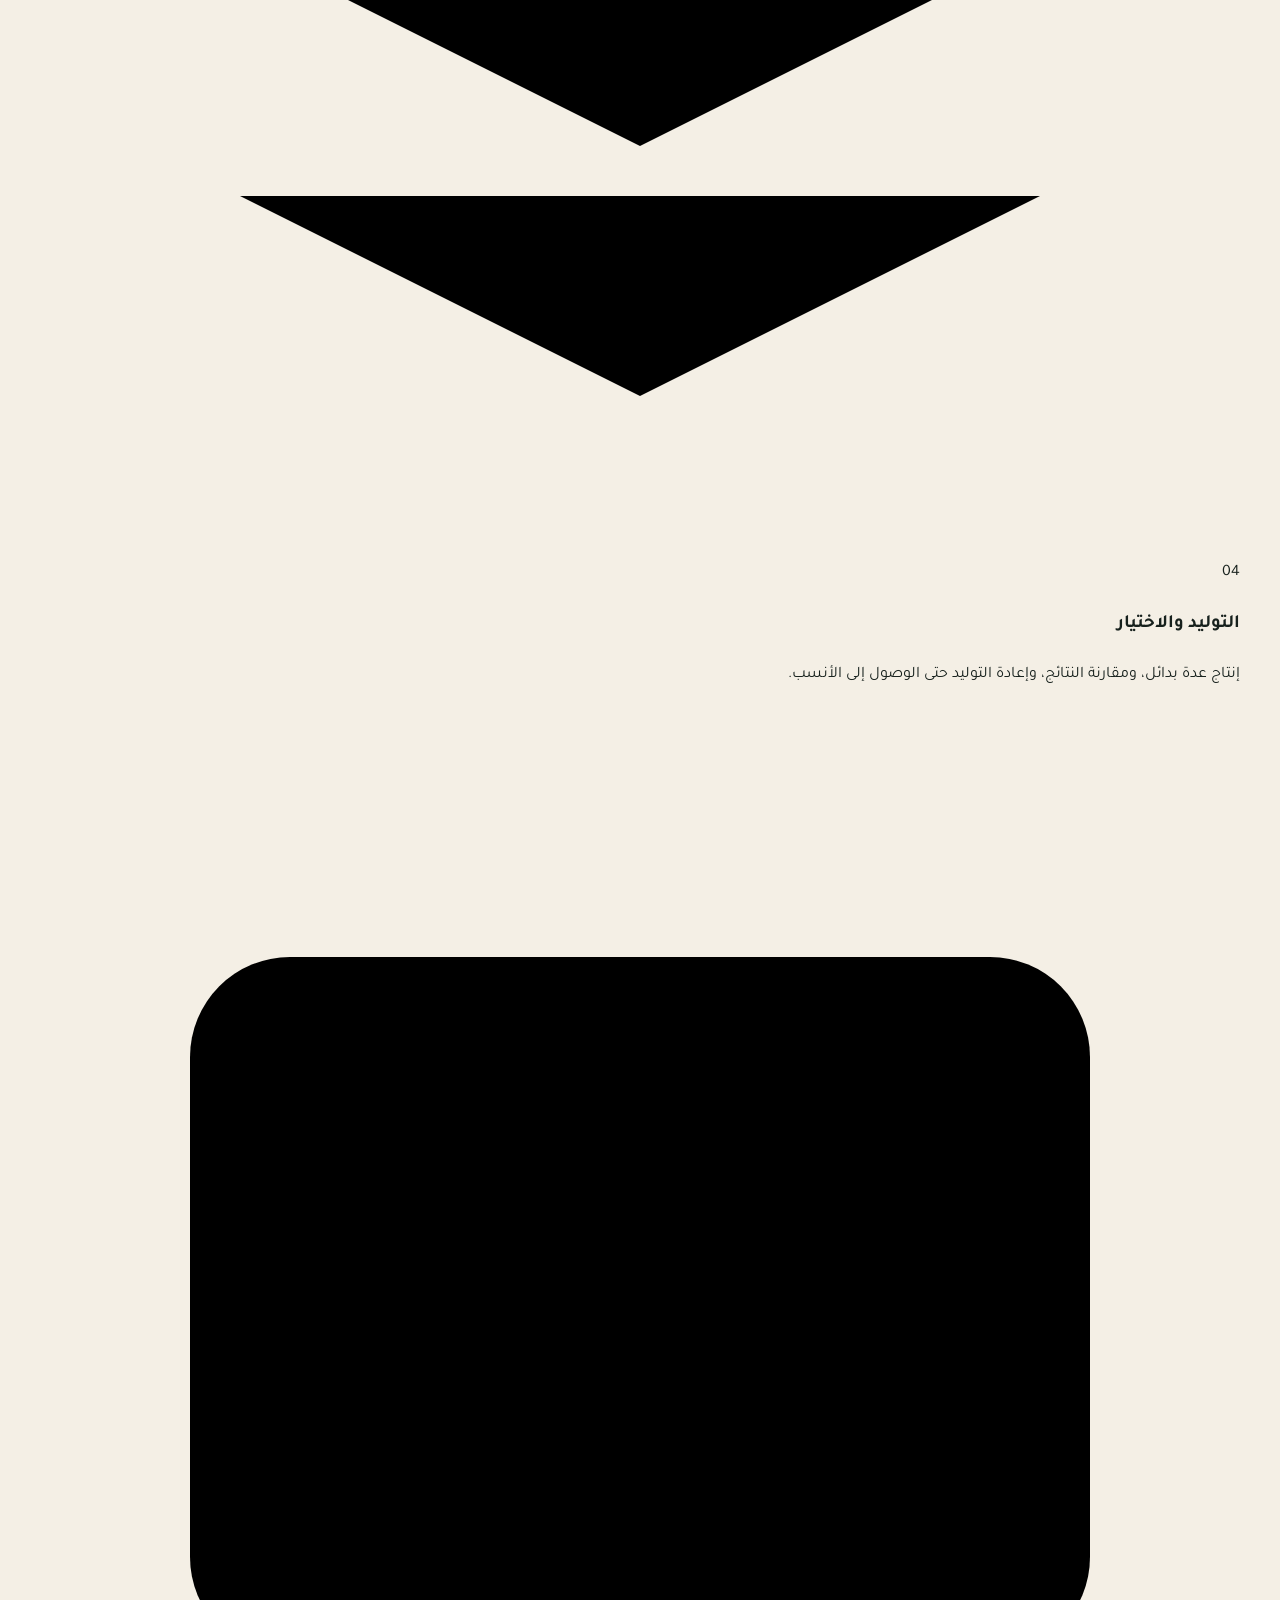
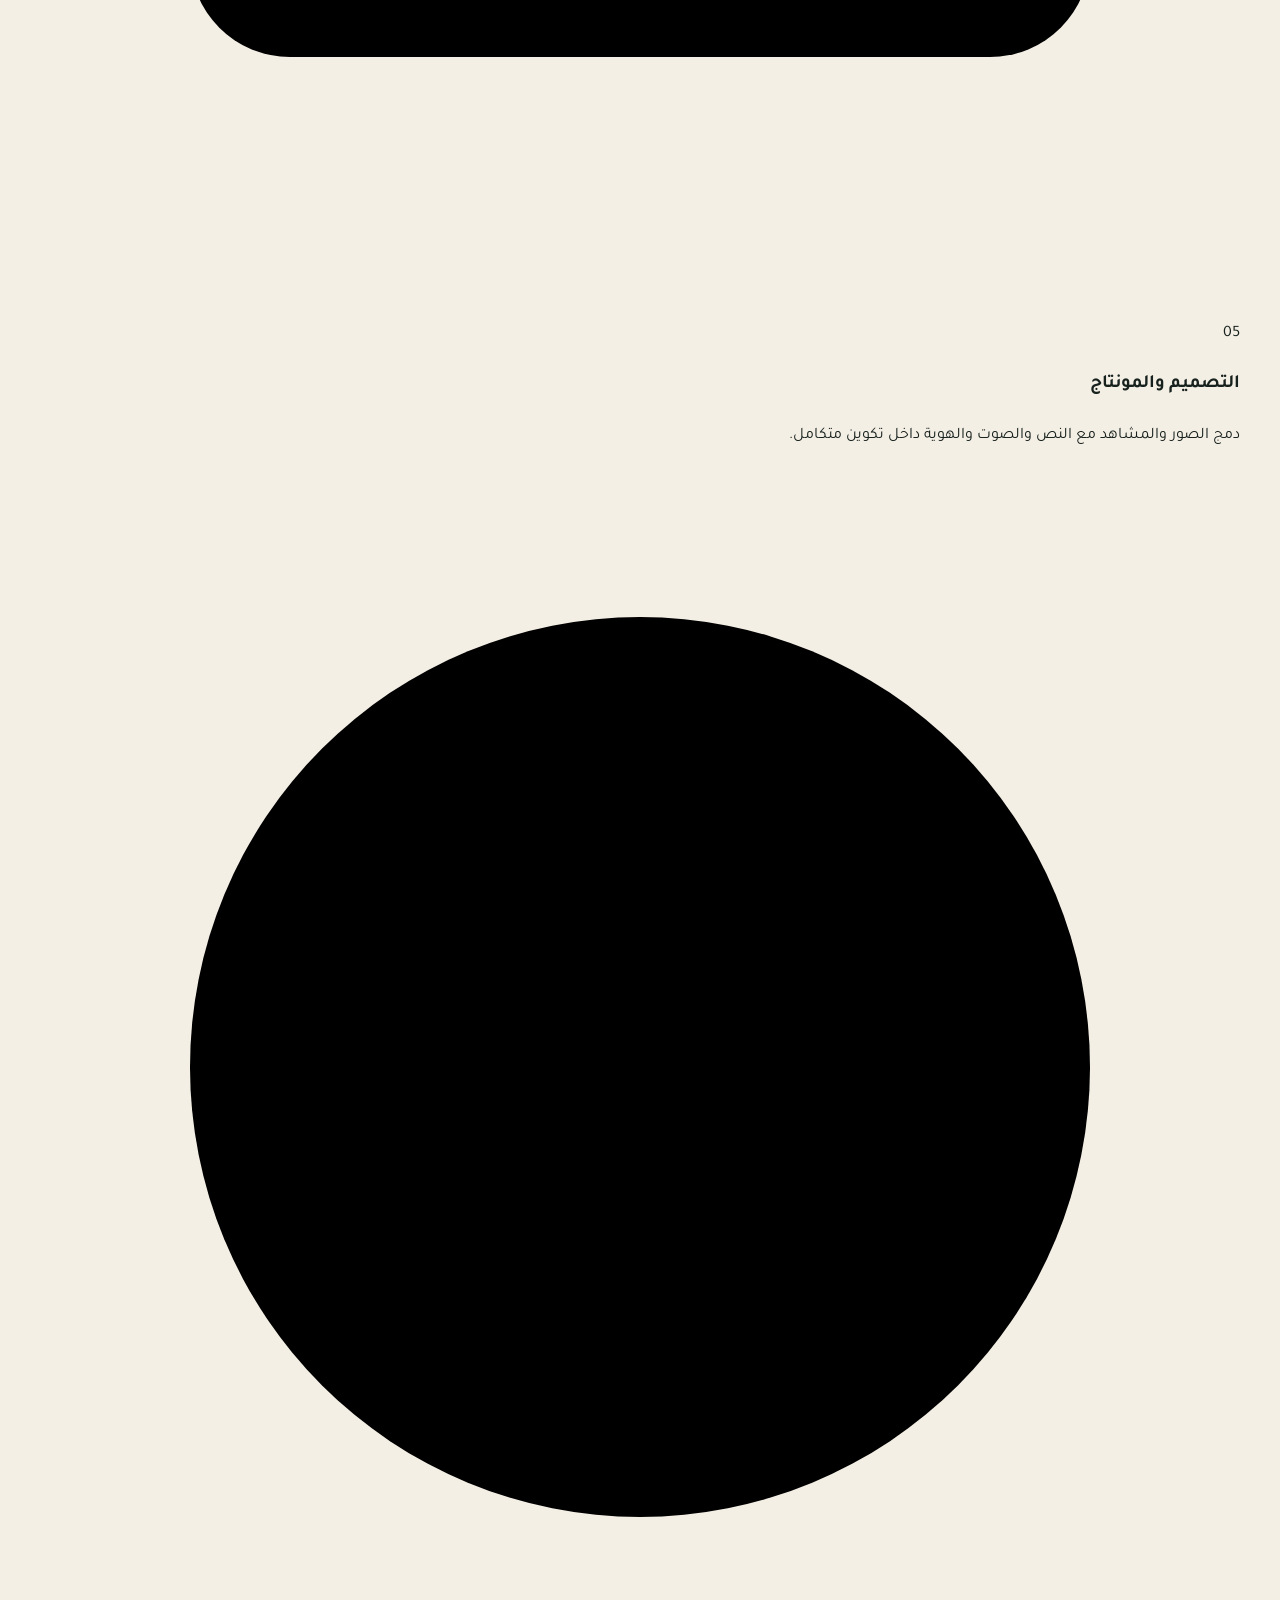
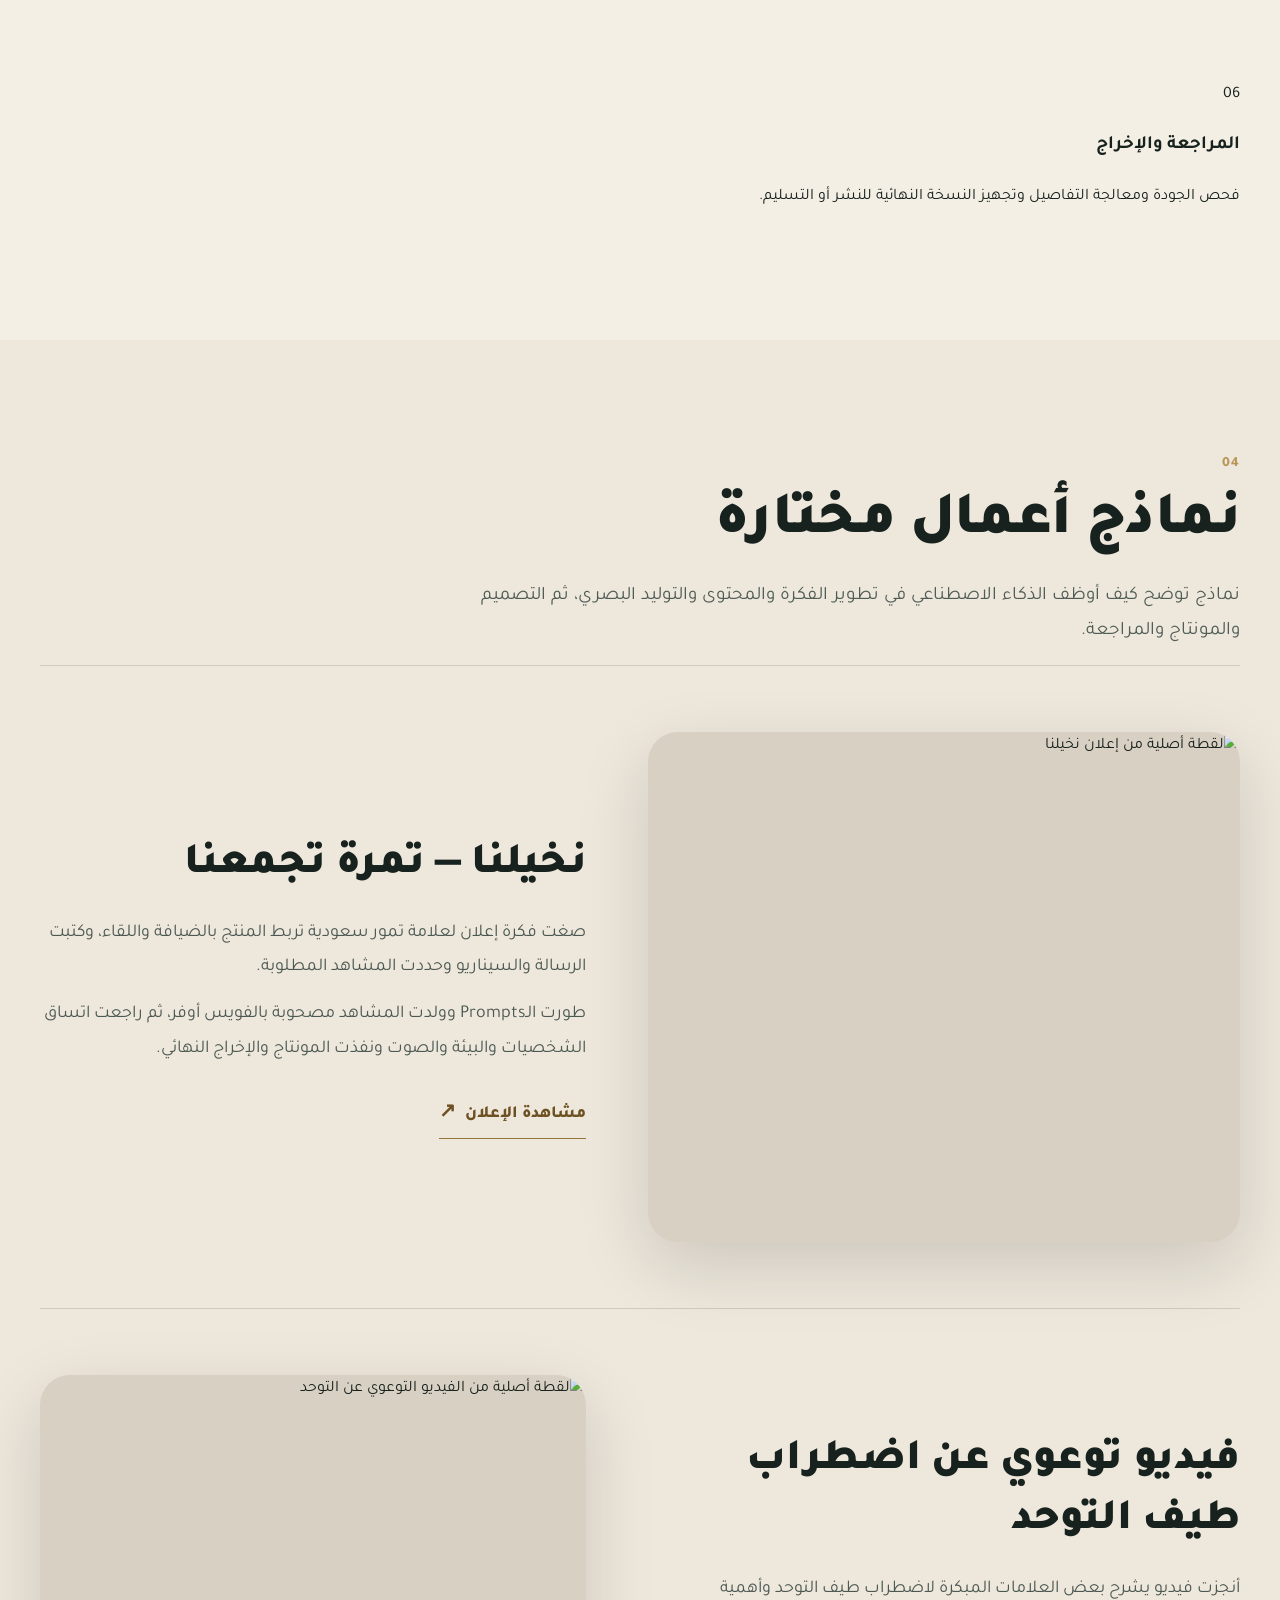
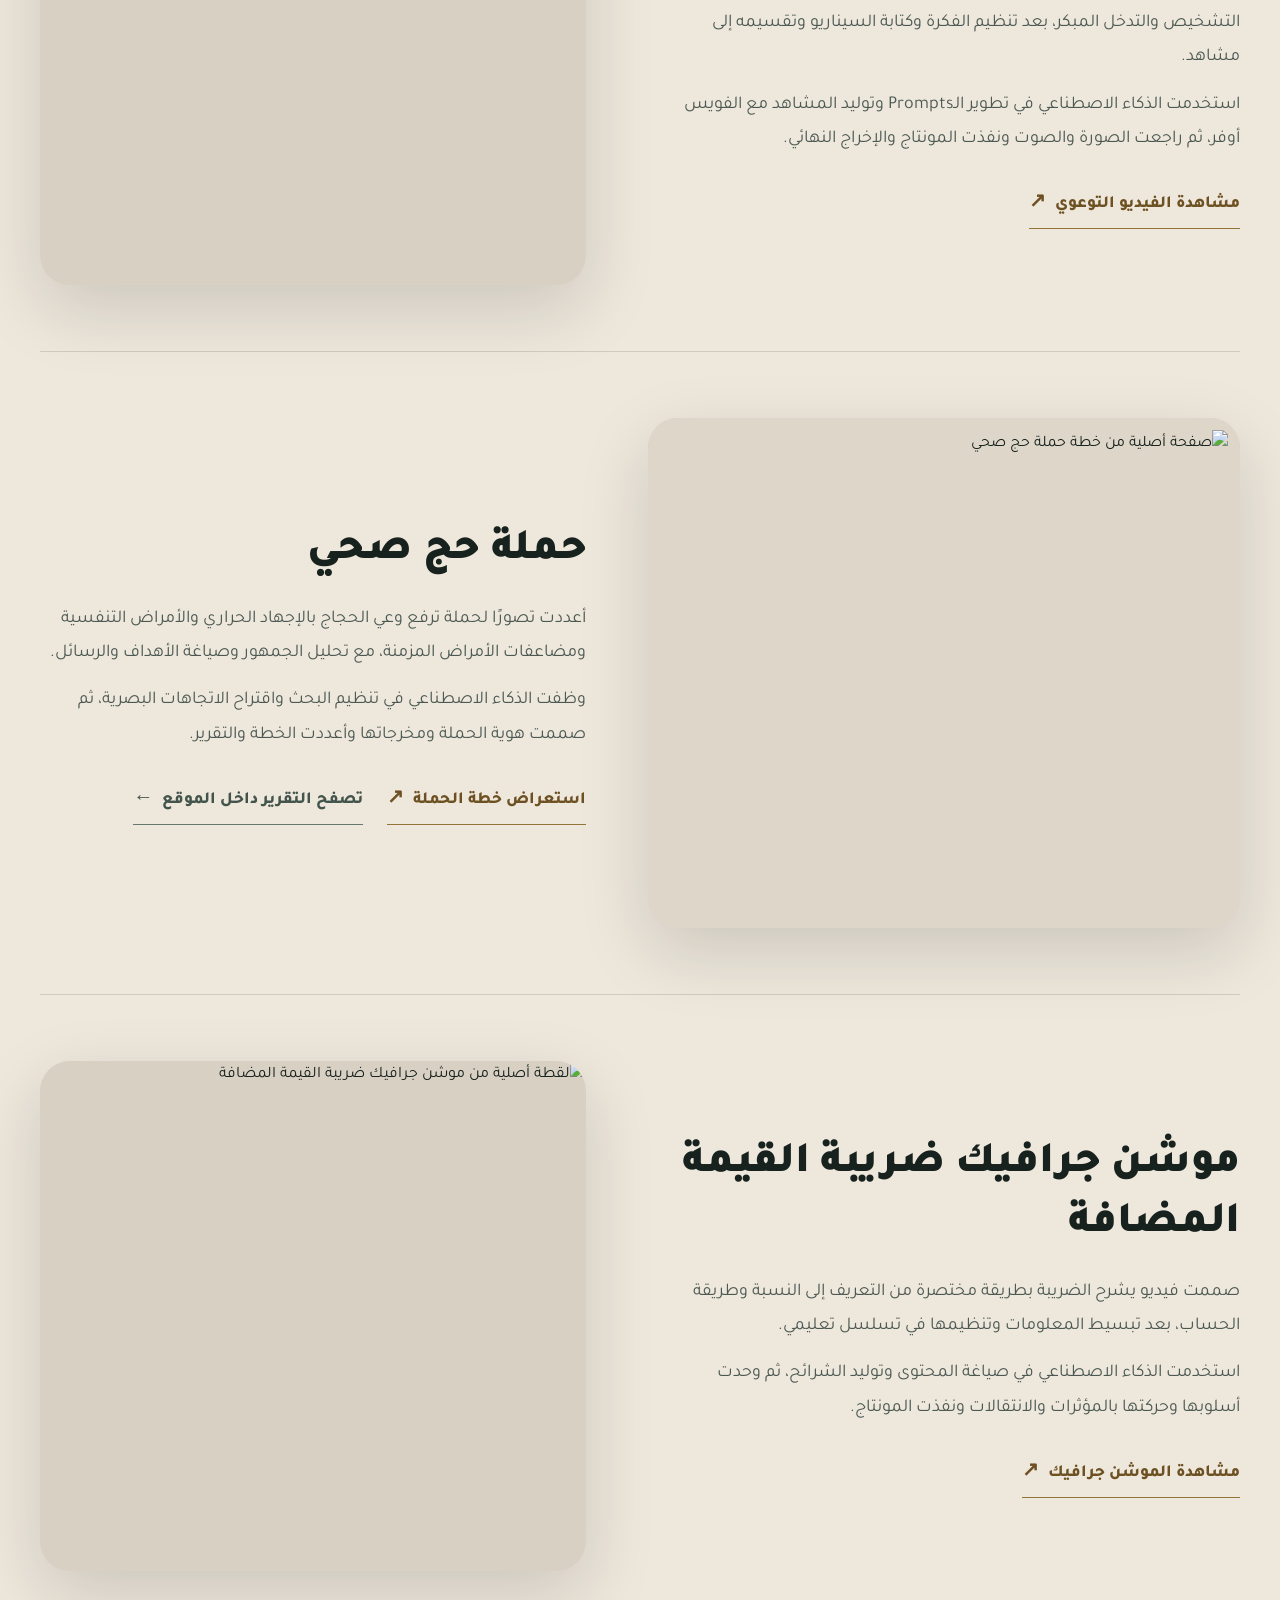
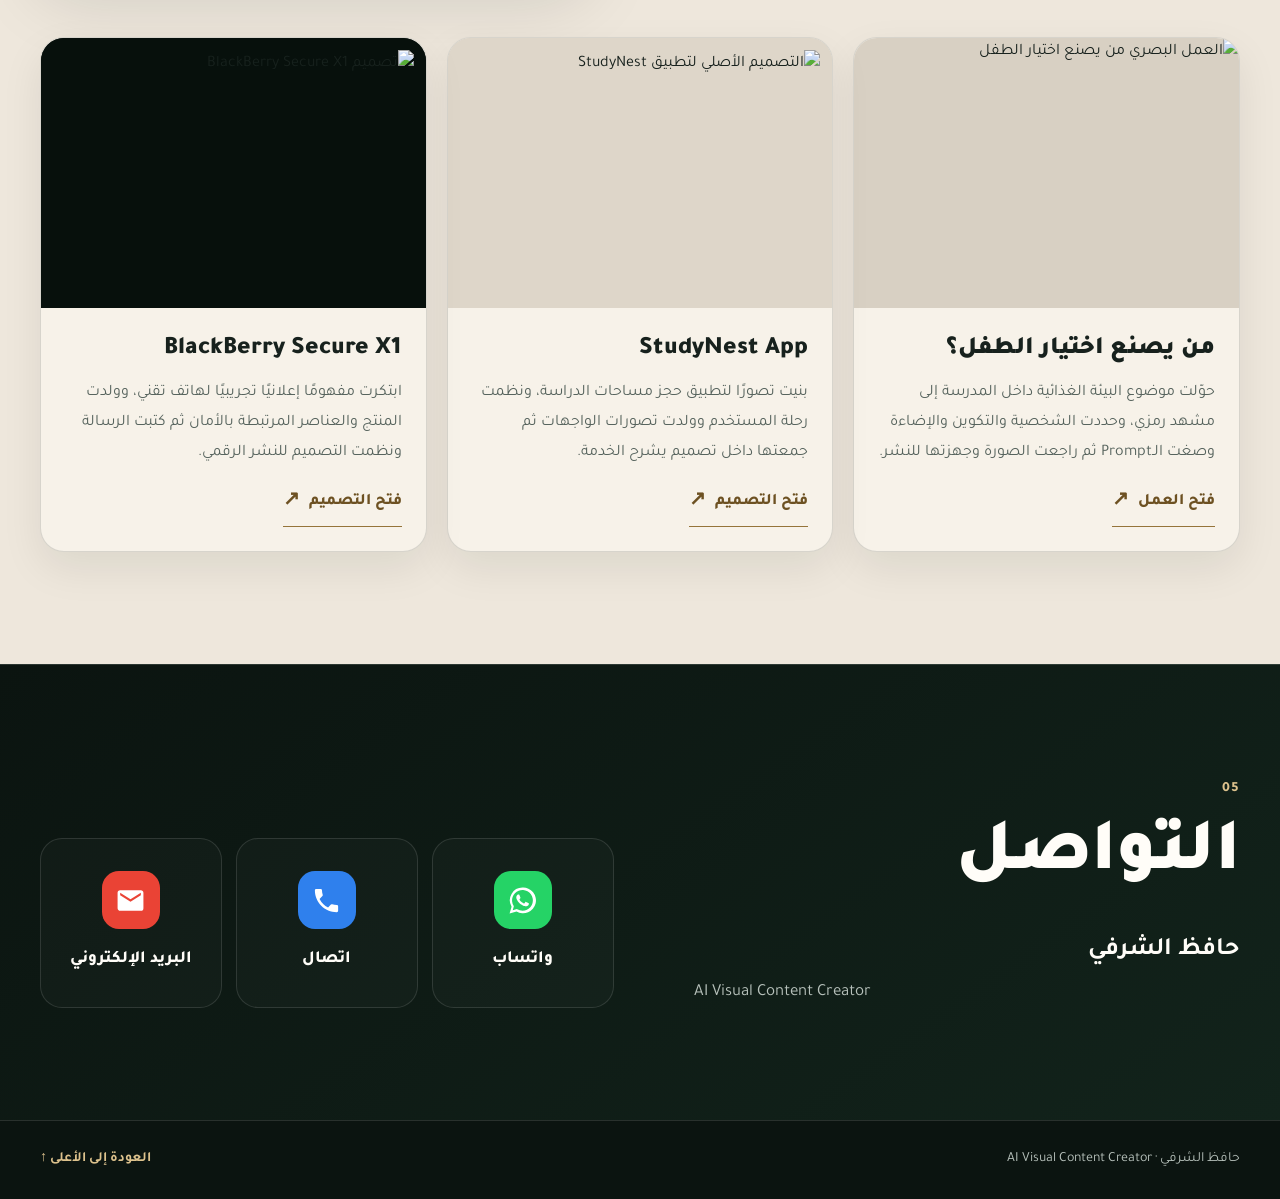
==== commit 925dda45: "Refine portfolio structure, services, workflow and project wording" ====
--- a/index.html
+++ b/index.html
@@ -9,7 +9,7 @@
   <link rel="preconnect" href="https://fonts.googleapis.com">
   <link rel="preconnect" href="https://fonts.gstatic.com" crossorigin>
   <link href="https://fonts.googleapis.com/css2?family=Tajawal:wght@400;500;600;700;800;900&display=swap" rel="stylesheet">
-  <link rel="stylesheet" href="styles.css?v=9">
+  <link rel="stylesheet" href="styles.css?v=10">
 </head>
 <body>
   <a class="skip-link" href="#main">الانتقال إلى المحتوى</a>
@@ -44,7 +44,7 @@
           <div class="hero-art hero-art-main"><img src="https://drive.google.com/thumbnail?id=1g0vZmepLw4Zis_gEIYdlHH5u77npee6Q&sz=w1600" alt="" fetchpriority="high"></div>
           <div class="hero-art hero-art-autism"><img src="https://drive.google.com/thumbnail?id=1Pjb0iG3_ExG9ny39DaEB9ubFu6Vj7WqZ&sz=w1200" alt="" fetchpriority="high"></div>
           <div class="hero-art hero-art-child"><img src="https://drive.google.com/thumbnail?id=1UPvW3n3OOW_BU-iZTOVMfsiV7ubCCQNi&sz=w1200" alt=""></div>
-          <div class="hero-art hero-art-blackberry"><img src="https://drive.google.com/thumbnail?id=1C7b1mjUxUngcoprVhmu5Q5Rt-HiMXmUk&sz=w1200" alt=""></div>
+          <div class="hero-art hero-art-study"><img src="https://drive.google.com/thumbnail?id=1M74d0rt2k121cXFTHF6VuSVaA6Xamfs4&sz=w1200" alt=""></div>
         </div>
       </div>
     </section>
@@ -62,65 +62,154 @@
 
     <section class="section section-dark" id="services">
       <div class="container">
-        <header class="section-heading heading-on-dark"><p class="section-number">02</p><h2>ما الذي أقدّمه؟</h2><p>خدمات مترابطة تبدأ من فهم الفكرة وتنتهي بمخرج بصري جاهز للاستخدام.</p></header>
+        <header class="section-heading heading-on-dark">
+          <p class="section-number">02</p>
+          <h2>ما الذي أقدّمه؟</h2>
+          <p>أدير مراحل العمل البصري من بناء الفكرة وصياغة المحتوى إلى الإنتاج والمراجعة والإخراج النهائي.</p>
+        </header>
         <div class="services-grid">
-          <article class="service-card"><span>01</span><h3>تطوير الأفكار البصرية</h3><p>تحويل الموجز والهدف والجمهور إلى فكرة قابلة للتنفيذ في صورة أو فيديو أو حملة.</p></article>
-          <article class="service-card"><span>02</span><h3>كتابة المحتوى والسيناريو</h3><p>صياغة الرسائل والسيناريو وتحديد تسلسل المشاهد بما يناسب الجمهور والمنصة.</p></article>
-          <article class="service-card"><span>03</span><h3>كتابة وتطوير الـPrompts</h3><p>ضبط التكوين والأسلوب والإضاءة وزاوية التصوير، ثم تحسين الأوامر وفق النتائج.</p></article>
-          <article class="service-card"><span>04</span><h3>توليد الصور والمشاهد</h3><p>توليد بدائل بصرية ومشاهد مصحوبة بالفويس أوفر، مع مراجعة الاتساق والتفاصيل.</p></article>
-          <article class="service-card"><span>05</span><h3>التصميم والموشن والمونتاج</h3><p>تحويل العناصر المولدة إلى تصميم أو فيديو متكامل وتحريك الشرائح وإخراجها.</p></article>
-          <article class="service-card"><span>06</span><h3>الحملات والمحتوى المتعدد</h3><p>تطوير حملات توعوية وإعلانية وإنفوجرافيك ومحتوى مهيأ لمنصات متعددة.</p></article>
-          <article class="service-card service-card-wide"><span>07</span><h3>المراجعة وتحسين المخرجات</h3><p>مراجعة النصوص والتشوهات والتناسق والصوت والحركة والأبعاد قبل الاعتماد.</p></article>
+          <article class="service-card">
+            <span class="service-index">01</span>
+            <h3>تطوير الفكرة والاتجاه البصري</h3>
+            <p>أحلل الهدف والجمهور والرسالة، ثم أبني فكرة واتجاهًا بصريًا واضحًا وقابلًا للتنفيذ.</p>
+          </article>
+          <article class="service-card">
+            <span class="service-index">02</span>
+            <h3>كتابة المحتوى والسيناريو</h3>
+            <p>أصيغ الرسائل والنصوص والسيناريو، وأبني تسلسلًا يخدم الهدف والمنصة ومدة المحتوى.</p>
+          </article>
+          <article class="service-card">
+            <span class="service-index">03</span>
+            <h3>هندسة وتطوير الـPrompts</h3>
+            <p>أكتب أوامر دقيقة تضبط الأسلوب والتكوين والإضاءة والحركة، ثم أحسنها عبر التجربة والمقارنة.</p>
+          </article>
+          <article class="service-card">
+            <span class="service-index">04</span>
+            <h3>إنتاج الصور والمشاهد</h3>
+            <p>أنتج بدائل بصرية متعددة، وأختار النتائج الأكثر اتساقًا مع الفكرة والرسالة المطلوبة.</p>
+          </article>
+          <article class="service-card">
+            <span class="service-index">05</span>
+            <h3>التصميم والموشن والمونتاج</h3>
+            <p>أنظم العناصر بصريًا، وأحرك الشرائح والمشاهد، وأنفذ المونتاج والإخراج النهائي.</p>
+          </article>
+          <article class="service-card">
+            <span class="service-index">06</span>
+            <h3>الحملات والمحتوى متعدد المنصات</h3>
+            <p>أطور منظومة محتوى مترابطة للحملات الإعلانية والتوعوية عبر القنوات المختلفة.</p>
+          </article>
+          <article class="service-card service-card-wide">
+            <span class="service-index">07</span>
+            <h3>المراجعة وضبط الجودة</h3>
+            <p>أفحص النصوص والتفاصيل والتناسق البصري والصوت والحركة قبل اعتماد النسخة النهائية.</p>
+          </article>
         </div>
       </div>
     </section>
 
     <section class="section section-light" id="workflow">
-      <div class="container readable">
-        <header class="section-heading"><p class="section-number">03</p><h2>كيف أعمل؟</h2></header>
-        <div class="workflow-copy">
-          <p>أبدأ بفهم الموجز والهدف والجمهور والمنصة، ثم أبحث في الموضوع وأطوّر الفكرة والرسالة وأكتب المحتوى أو السيناريو وأحدد المشاهد المطلوبة.</p>
-          <p>أصيغ الـPrompts وأختار الأداة المناسبة، ثم أنتج أكثر من نتيجة وأقارن بينها وأعيد التوليد عند الحاجة، بدل الاعتماد على أول مخرج.</p>
-          <p>بعد اختيار العناصر المناسبة، أدمجها مع النصوص والفويس أوفر والهوية البصرية، وأنفذ التصميم أو التحريك أو المونتاج، ثم أراجع العمل وأجهز النسخة النهائية.</p>
-        </div>
-        <div class="workflow-steps" aria-label="مراحل العمل"><span>فهم الموجز</span><i>←</i><span>تطوير الفكرة</span><i>←</i><span>المحتوى والـPrompts</span><i>←</i><span>التوليد البصري</span><i>←</i><span>التصميم والمونتاج</span><i>←</i><span>المراجعة النهائية</span></div>
+      <div class="container">
+        <header class="section-heading workflow-heading">
+          <p class="section-number">03</p>
+          <h2>كيف أعمل؟</h2>
+          <p>منهج واضح يساعدني على تحويل الموجز إلى مخرج بصري متكامل، مع المراجعة والتحسين في كل مرحلة.</p>
+        </header>
+        <div class="workflow-grid">
+          <article class="workflow-card">
+            <span class="workflow-icon" aria-hidden="true"><svg viewBox="0 0 24 24"><circle cx="12" cy="12" r="8"></circle><circle cx="12" cy="12" r="3"></circle><path d="M12 2v3M22 12h-3M12 22v-3M2 12h3"></path></svg></span>
+            <span class="workflow-index">01</span>
+            <h3>فهم الموجز</h3>
+            <p>تحديد الهدف والجمهور والرسالة والمنصة والنتيجة المطلوبة.</p>
+          </article>
+          <article class="workflow-card">
+            <span class="workflow-icon" aria-hidden="true"><svg viewBox="0 0 24 24"><path d="M9 18h6M10 22h4M8.5 15.5A7 7 0 1 1 15.5 15.5C14.4 16.3 14 17 14 18h-4c0-1-.4-1.7-1.5-2.5Z"></path></svg></span>
+            <span class="workflow-index">02</span>
+            <h3>البحث وتطوير الفكرة</h3>
+            <p>جمع المعلومات وتحويلها إلى فكرة إبداعية واتجاه بصري واضح.</p>
+          </article>
+          <article class="workflow-card">
+            <span class="workflow-icon" aria-hidden="true"><svg viewBox="0 0 24 24"><path d="m4 20 4.5-1 10-10-3.5-3.5-10 10L4 20Z"></path><path d="m13.5 7 3.5 3.5M4 20h5"></path></svg></span>
+            <span class="workflow-index">03</span>
+            <h3>كتابة المحتوى والـPrompts</h3>
+            <p>صياغة النص أو السيناريو وكتابة الأوامر بما يضبط التفاصيل المطلوبة.</p>
+          </article>
+          <article class="workflow-card">
+            <span class="workflow-icon" aria-hidden="true"><svg viewBox="0 0 24 24"><path d="m12 3 8 4-8 4-8-4 8-4Z"></path><path d="m4 12 8 4 8-4M4 17l8 4 8-4"></path></svg></span>
+            <span class="workflow-index">04</span>
+            <h3>التوليد والاختيار</h3>
+            <p>إنتاج عدة بدائل، ومقارنة النتائج، وإعادة التوليد حتى الوصول إلى الأنسب.</p>
+          </article>
+          <article class="workflow-card">
+            <span class="workflow-icon" aria-hidden="true"><svg viewBox="0 0 24 24"><rect x="3" y="5" width="18" height="14" rx="2"></rect><path d="m8 9 5 3-5 3V9ZM16 8v8"></path></svg></span>
+            <span class="workflow-index">05</span>
+            <h3>التصميم والمونتاج</h3>
+            <p>دمج الصور والمشاهد مع النص والصوت والهوية داخل تكوين متكامل.</p>
+          </article>
+          <article class="workflow-card">
+            <span class="workflow-icon" aria-hidden="true"><svg viewBox="0 0 24 24"><circle cx="12" cy="12" r="9"></circle><path d="m8 12 2.5 2.5L16 9"></path></svg></span>
+            <span class="workflow-index">06</span>
+            <h3>المراجعة والإخراج</h3>
+            <p>فحص الجودة ومعالجة التفاصيل وتجهيز النسخة النهائية للنشر أو التسليم.</p>
+          </article>
+        </div>
       </div>
     </section>
 
     <section class="section projects-section" id="projects">
       <div class="container">
-        <header class="section-heading projects-heading"><p class="section-number">04</p><h2>نماذج أعمال مختارة</h2><p>أعمال توضح استخدام الذكاء الاصطناعي في تطوير الفكرة، وكتابة المحتوى والـPrompts، والتوليد البصري، ثم التصميم والمونتاج والمراجعة.</p></header>
+        <header class="section-heading projects-heading">
+          <p class="section-number">04</p>
+          <h2>نماذج أعمال مختارة</h2>
+          <p>نماذج توضح كيف أوظف الذكاء الاصطناعي في تطوير الفكرة والمحتوى والتوليد البصري، ثم التصميم والمونتاج والمراجعة.</p>
+        </header>
 
         <div class="featured-projects">
           <article class="featured-project">
             <div class="project-media"><img src="https://drive.google.com/thumbnail?id=1g0vZmepLw4Zis_gEIYdlHH5u77npee6Q&sz=w1600" alt="لقطة أصلية من إعلان نخيلنا" loading="lazy"></div>
-            <div class="project-copy"><p class="project-type">فيديو إعلاني · هوية محلية</p><h3>نخيلنا — تمرة تجمعنا</h3><p>صغت فكرة إعلان لعلامة تمور سعودية تربط المنتج بالضيافة واللقاء والهوية المحلية، وكتبت الرسالة والسيناريو وحددت المشاهد المطلوبة.</p><p>طورت الـPrompts وولدت المشاهد مصحوبة بالفويس أوفر، ثم راجعت اتساق الشخصيات والبيئة والصوت ونفذت المونتاج والإخراج النهائي.</p><a class="project-link" href="https://drive.google.com/file/d/1g0vZmepLw4Zis_gEIYdlHH5u77npee6Q/view?usp=drivesdk" target="_blank" rel="noopener noreferrer">مشاهدة الإعلان <span>↗</span></a></div>
+            <div class="project-copy">
+              <h3>نخيلنا — تمرة تجمعنا</h3>
+              <p>صغت فكرة إعلان لعلامة تمور سعودية تربط المنتج بالضيافة واللقاء، وكتبت الرسالة والسيناريو وحددت المشاهد المطلوبة.</p>
+              <p>طورت الـPrompts وولدت المشاهد مصحوبة بالفويس أوفر، ثم راجعت اتساق الشخصيات والبيئة والصوت ونفذت المونتاج والإخراج النهائي.</p>
+              <a class="project-link" href="https://drive.google.com/file/d/1g0vZmepLw4Zis_gEIYdlHH5u77npee6Q/view?usp=drivesdk" target="_blank" rel="noopener noreferrer">مشاهدة الإعلان <span>↗</span></a>
+            </div>
           </article>
 
           <article class="featured-project reverse">
             <div class="project-media"><img src="https://drive.google.com/thumbnail?id=1Pjb0iG3_ExG9ny39DaEB9ubFu6Vj7WqZ&sz=w1600" alt="لقطة أصلية من الفيديو التوعوي عن التوحد" loading="lazy"></div>
-            <div class="project-copy"><p class="project-type">فيديو توعوي · سرد بصري</p><h3>فيديو توعوي عن اضطراب طيف التوحد</h3><p>أنجزت فيديو يشرح بعض العلامات المبكرة لاضطراب طيف التوحد وأهمية التشخيص والتدخل المبكر، بعد تنظيم الفكرة وكتابة السيناريو وتقسيمه إلى مشاهد.</p><p>استخدمت الذكاء الاصطناعي في تطوير الـPrompts وتوليد المشاهد مع الفويس أوفر، ثم راجعت الصورة والصوت ونفذت المونتاج والإخراج النهائي.</p><a class="project-link" href="https://drive.google.com/file/d/1Pjb0iG3_ExG9ny39DaEB9ubFu6Vj7WqZ/view?usp=drivesdk" target="_blank" rel="noopener noreferrer">مشاهدة الفيديو التوعوي <span>↗</span></a></div>
+            <div class="project-copy">
+              <h3>فيديو توعوي عن اضطراب طيف التوحد</h3>
+              <p>أنجزت فيديو يشرح بعض العلامات المبكرة لاضطراب طيف التوحد وأهمية التشخيص والتدخل المبكر، بعد تنظيم الفكرة وكتابة السيناريو وتقسيمه إلى مشاهد.</p>
+              <p>استخدمت الذكاء الاصطناعي في تطوير الـPrompts وتوليد المشاهد مع الفويس أوفر، ثم راجعت الصورة والصوت ونفذت المونتاج والإخراج النهائي.</p>
+              <a class="project-link" href="https://drive.google.com/file/d/1Pjb0iG3_ExG9ny39DaEB9ubFu6Vj7WqZ/view?usp=drivesdk" target="_blank" rel="noopener noreferrer">مشاهدة الفيديو التوعوي <span>↗</span></a>
+            </div>
           </article>
 
           <article class="featured-project">
             <div class="project-media contain"><img src="https://drive.google.com/thumbnail?id=1vQrPM-ox4eomM5IX-AtBNWgXwHMgoIfv&sz=w1600" alt="صفحة أصلية من خطة حملة حج صحي" loading="lazy"></div>
-            <div class="project-copy"><p class="project-type">حملة توعوية · اتصال صحي</p><h3>حملة حج صحي</h3><p>أعددت تصورًا لحملة ترفع وعي الحجاج بالإجهاد الحراري والأمراض التنفسية ومضاعفات الأمراض المزمنة، مع تحليل الجمهور وصياغة الأهداف والرسائل.</p><p>وظفت الذكاء الاصطناعي في تنظيم البحث واقتراح الاتجاهات البصرية، ثم صممت هوية الحملة ومخرجاتها وأعددت الخطة والتقرير.</p><div class="project-actions"><a class="project-link" href="https://drive.google.com/file/d/1vQrPM-ox4eomM5IX-AtBNWgXwHMgoIfv/view?usp=drivesdk" target="_blank" rel="noopener noreferrer">استعراض خطة الحملة <span>↗</span></a><a class="project-link secondary-link" href="hajj-report.html">تصفح التقرير داخل الموقع <span>←</span></a></div></div>
+            <div class="project-copy">
+              <h3>حملة حج صحي</h3>
+              <p>أعددت تصورًا لحملة ترفع وعي الحجاج بالإجهاد الحراري والأمراض التنفسية ومضاعفات الأمراض المزمنة، مع تحليل الجمهور وصياغة الأهداف والرسائل.</p>
+              <p>وظفت الذكاء الاصطناعي في تنظيم البحث واقتراح الاتجاهات البصرية، ثم صممت هوية الحملة ومخرجاتها وأعددت الخطة والتقرير.</p>
+              <div class="project-actions"><a class="project-link" href="https://drive.google.com/file/d/1vQrPM-ox4eomM5IX-AtBNWgXwHMgoIfv/view?usp=drivesdk" target="_blank" rel="noopener noreferrer">استعراض خطة الحملة <span>↗</span></a><a class="project-link secondary-link" href="hajj-report.html">تصفح التقرير داخل الموقع <span>←</span></a></div>
+            </div>
           </article>
 
           <article class="featured-project reverse">
             <div class="project-media"><img src="https://drive.google.com/thumbnail?id=15FfACqcyg_f6yWgrHYfeAtJ3-pGP0a0F&sz=w1600" alt="لقطة أصلية من موشن جرافيك ضريبة القيمة المضافة" loading="lazy"></div>
-            <div class="project-copy"><p class="project-type">موشن جرافيك · تبسيط المعلومات</p><h3>موشن جرافيك ضريبة القيمة المضافة</h3><p>صممت فيديو يشرح الضريبة بطريقة مختصرة من التعريف إلى النسبة وطريقة الحساب، بعد تبسيط المعلومات وتنظيمها في تسلسل تعليمي.</p><p>استخدمت الذكاء الاصطناعي في صياغة المحتوى وتوليد الشرائح، ثم وحدت أسلوبها وحركتها بالمؤثرات والانتقالات ونفذت المونتاج.</p><a class="project-link" href="https://drive.google.com/file/d/15FfACqcyg_f6yWgrHYfeAtJ3-pGP0a0F/view?usp=drivesdk" target="_blank" rel="noopener noreferrer">مشاهدة الموشن جرافيك <span>↗</span></a></div>
-          </article>
-        </div>
-
-        <section class="additional-work" aria-labelledby="additional-title">
-          <div class="subsection-heading"><p>أعمال إضافية</p><h3 id="additional-title">تصورات بصرية وإعلانية مختارة</h3></div>
-          <div class="compact-projects">
-            <article class="compact-project"><a class="compact-media" href="https://drive.google.com/file/d/1UPvW3n3OOW_BU-iZTOVMfsiV7ubCCQNi/view?usp=drivesdk" target="_blank" rel="noopener noreferrer"><img src="https://drive.google.com/thumbnail?id=1UPvW3n3OOW_BU-iZTOVMfsiV7ubCCQNi&sz=w1200" alt="العمل البصري من يصنع اختيار الطفل" loading="lazy"></a><div><p class="project-type">تحقيق صحفي · مفهوم بصري</p><h4>من يصنع اختيار الطفل؟</h4><p>حوّلت موضوع البيئة الغذائية داخل المدرسة إلى مشهد رمزي، وحددت الشخصية والتكوين والإضاءة وصغت الـPrompt ثم راجعت الصورة وجهزتها للنشر.</p><a class="project-link" href="https://drive.google.com/file/d/1UPvW3n3OOW_BU-iZTOVMfsiV7ubCCQNi/view?usp=drivesdk" target="_blank" rel="noopener noreferrer">فتح العمل <span>↗</span></a></div></article>
-            <article class="compact-project"><a class="compact-media contain" href="https://drive.google.com/file/d/1M74d0rt2k121cXFTHF6VuSVaA6Xamfs4/view?usp=drivesdk" target="_blank" rel="noopener noreferrer"><img src="https://drive.google.com/thumbnail?id=1M74d0rt2k121cXFTHF6VuSVaA6Xamfs4&sz=w1200" alt="التصميم الأصلي لتطبيق StudyNest" loading="lazy"></a><div><p class="project-type">تصور منتج رقمي · واجهات</p><h4>StudyNest App</h4><p>بنيت تصورًا لتطبيق حجز مساحات الدراسة، ونظمت رحلة المستخدم وولدت تصورات الواجهات ثم جمعتها داخل تصميم يشرح الخدمة.</p><a class="project-link" href="https://drive.google.com/file/d/1M74d0rt2k121cXFTHF6VuSVaA6Xamfs4/view?usp=drivesdk" target="_blank" rel="noopener noreferrer">فتح التصميم <span>↗</span></a></div></article>
-            <article class="compact-project"><a class="compact-media contain dark-media" href="https://drive.google.com/file/d/1C7b1mjUxUngcoprVhmu5Q5Rt-HiMXmUk/view?usp=drivesdk" target="_blank" rel="noopener noreferrer"><img src="https://drive.google.com/thumbnail?id=1C7b1mjUxUngcoprVhmu5Q5Rt-HiMXmUk&sz=w1200" alt="تصور إعلاني غير رسمي BlackBerry Secure X1" loading="lazy"></a><div><p class="project-type">تصور إعلاني غير رسمي · منتج تقني</p><h4>BlackBerry Secure X1</h4><p>ابتكرت تصورًا غير رسمي لهاتف تقني، وولدت المنتج والعناصر المرتبطة بالأمان ثم كتبت الرسالة ونظمت الإعلان للنشر الرقمي.</p><a class="project-link" href="https://drive.google.com/file/d/1C7b1mjUxUngcoprVhmu5Q5Rt-HiMXmUk/view?usp=drivesdk" target="_blank" rel="noopener noreferrer">فتح التصميم <span>↗</span></a></div></article>
-          </div>
-        </section>
+            <div class="project-copy">
+              <h3>موشن جرافيك ضريبة القيمة المضافة</h3>
+              <p>صممت فيديو يشرح الضريبة بطريقة مختصرة من التعريف إلى النسبة وطريقة الحساب، بعد تبسيط المعلومات وتنظيمها في تسلسل تعليمي.</p>
+              <p>استخدمت الذكاء الاصطناعي في صياغة المحتوى وتوليد الشرائح، ثم وحدت أسلوبها وحركتها بالمؤثرات والانتقالات ونفذت المونتاج.</p>
+              <a class="project-link" href="https://drive.google.com/file/d/15FfACqcyg_f6yWgrHYfeAtJ3-pGP0a0F/view?usp=drivesdk" target="_blank" rel="noopener noreferrer">مشاهدة الموشن جرافيك <span>↗</span></a>
+            </div>
+          </article>
+        </div>
+
+        <div class="compact-projects compact-projects-spaced">
+          <article class="compact-project"><a class="compact-media" href="https://drive.google.com/file/d/1UPvW3n3OOW_BU-iZTOVMfsiV7ubCCQNi/view?usp=drivesdk" target="_blank" rel="noopener noreferrer"><img src="https://drive.google.com/thumbnail?id=1UPvW3n3OOW_BU-iZTOVMfsiV7ubCCQNi&sz=w1200" alt="العمل البصري من يصنع اختيار الطفل" loading="lazy"></a><div><h4>من يصنع اختيار الطفل؟</h4><p>حوّلت موضوع البيئة الغذائية داخل المدرسة إلى مشهد رمزي، وحددت الشخصية والتكوين والإضاءة وصغت الـPrompt ثم راجعت الصورة وجهزتها للنشر.</p><a class="project-link" href="https://drive.google.com/file/d/1UPvW3n3OOW_BU-iZTOVMfsiV7ubCCQNi/view?usp=drivesdk" target="_blank" rel="noopener noreferrer">فتح العمل <span>↗</span></a></div></article>
+          <article class="compact-project"><a class="compact-media contain" href="https://drive.google.com/file/d/1M74d0rt2k121cXFTHF6VuSVaA6Xamfs4/view?usp=drivesdk" target="_blank" rel="noopener noreferrer"><img src="https://drive.google.com/thumbnail?id=1M74d0rt2k121cXFTHF6VuSVaA6Xamfs4&sz=w1200" alt="التصميم الأصلي لتطبيق StudyNest" loading="lazy"></a><div><h4>StudyNest App</h4><p>بنيت تصورًا لتطبيق حجز مساحات الدراسة، ونظمت رحلة المستخدم وولدت تصورات الواجهات ثم جمعتها داخل تصميم يشرح الخدمة.</p><a class="project-link" href="https://drive.google.com/file/d/1M74d0rt2k121cXFTHF6VuSVaA6Xamfs4/view?usp=drivesdk" target="_blank" rel="noopener noreferrer">فتح التصميم <span>↗</span></a></div></article>
+          <article class="compact-project"><a class="compact-media contain dark-media" href="https://drive.google.com/file/d/1C7b1mjUxUngcoprVhmu5Q5Rt-HiMXmUk/view?usp=drivesdk" target="_blank" rel="noopener noreferrer"><img src="https://drive.google.com/thumbnail?id=1C7b1mjUxUngcoprVhmu5Q5Rt-HiMXmUk&sz=w1200" alt="تصميم BlackBerry Secure X1" loading="lazy"></a><div><h4>BlackBerry Secure X1</h4><p>ابتكرت مفهومًا إعلانيًا تجريبيًا لهاتف تقني، وولدت المنتج والعناصر المرتبطة بالأمان ثم كتبت الرسالة ونظمت التصميم للنشر الرقمي.</p><a class="project-link" href="https://drive.google.com/file/d/1C7b1mjUxUngcoprVhmu5Q5Rt-HiMXmUk/view?usp=drivesdk" target="_blank" rel="noopener noreferrer">فتح التصميم <span>↗</span></a></div></article>
+        </div>
       </div>
     </section>
 
@@ -137,6 +226,6 @@
   </main>
 
   <footer class="site-footer"><div class="container footer-inner"><p>حافظ الشرفي · <span lang="en" dir="ltr">AI Visual Content Creator</span></p><a href="#top">العودة إلى الأعلى ↑</a></div></footer>
-  <script src="script.js?v=9"></script>
+  <script src="script.js?v=10"></script>
 </body>
 </html>
--- a/styles.css
+++ b/styles.css
@@ -49,40 +49,26 @@
 .menu-button[aria-expanded="true"] span:nth-child(2){opacity:0}
 .menu-button[aria-expanded="true"] span:nth-child(3){transform:translateY(-7px) rotate(-45deg)}
 
-.hero{position:relative;isolation:isolate;min-height:calc(92vh - 82px);display:grid;align-items:center;padding:92px 0 108px;overflow:hidden;background:linear-gradient(145deg,#0d1713 0%,#102019 55%,#13271f 100%)}
+.hero{position:relative;isolation:isolate;min-height:calc(90vh - 82px);display:grid;align-items:center;padding:84px 0 104px;overflow:hidden;background:linear-gradient(145deg,#0d1713 0%,#102019 55%,#13271f 100%)}
 .hero::before{content:"";position:absolute;z-index:-1;width:620px;height:620px;border-radius:50%;left:-220px;top:-230px;background:radial-gradient(circle,rgba(184,148,85,.18),rgba(184,148,85,0) 68%)}
 .hero::after{content:"";position:absolute;z-index:-1;width:520px;height:520px;border:1px solid rgba(221,194,141,.11);border-radius:50%;right:-230px;bottom:-270px;box-shadow:0 0 0 80px rgba(221,194,141,.024),0 0 0 160px rgba(221,194,141,.016)}
-.hero-grid{display:grid;grid-template-columns:minmax(0,.92fr) minmax(440px,1.08fr);gap:54px;align-items:center}
+.hero-grid{display:grid;grid-template-columns:minmax(0,.9fr) minmax(440px,1.1fr);gap:52px;align-items:center;min-width:0}
 .hero-copy{min-width:0;position:relative;z-index:2}
 .hero-kicker{margin:0 0 22px;color:var(--gold-light);font-size:clamp(17px,1.8vw,22px);font-weight:700}
-.hero h1{max-width:720px;margin:0;font-size:clamp(46px,5.7vw,73px);line-height:1.33;letter-spacing:-1.2px;font-weight:900}
+.hero h1{max-width:720px;margin:0;font-size:clamp(46px,5.7vw,73px);line-height:1.33;letter-spacing:-1px;font-weight:900}
 .hero-role{display:flex;align-items:center;gap:14px;flex-wrap:wrap;margin:28px 0 0;color:var(--muted);font-size:18px}
 .hero-role strong{color:var(--white);font-size:21px}
 .hero-role span{display:inline-flex;align-items:center;gap:10px}
 .hero-role span::before{content:"";width:26px;height:1px;background:var(--gold)}
-.hero-actions{display:flex;flex-wrap:wrap;gap:14px;margin-top:38px}
-.button{min-height:56px;display:inline-flex;align-items:center;justify-content:center;padding:13px 24px;border-radius:14px;border:1px solid transparent;font-size:17px;font-weight:800;transition:transform .2s,border-color .2s,background .2s}
-.button:hover{transform:translateY(-2px)}
-.button-primary{background:var(--gold);color:#111913}
-.button-primary:hover{background:#c7a463}
-.button-ghost{border-color:rgba(221,194,141,.38);background:rgba(255,255,255,.025)}
-.button-ghost:hover{border-color:var(--gold-light);background:rgba(255,255,255,.05)}
-
-.hero-showcase{position:relative;min-height:590px;direction:ltr}
-.hero-showcase::before{content:"نماذج مختارة";position:absolute;top:8px;right:18px;z-index:8;padding:7px 12px;border-radius:999px;background:var(--gold);color:#111913;font-size:12px;font-weight:900;direction:rtl;box-shadow:0 12px 30px rgba(0,0,0,.24)}
-.hero-art{position:absolute;display:block;overflow:hidden;border:1px solid rgba(255,255,255,.16);border-radius:24px;background:#17231e;box-shadow:0 30px 80px rgba(0,0,0,.36);isolation:isolate;transition:transform .25s,border-color .25s,box-shadow .25s}
-.hero-art::after{content:"";position:absolute;inset:42% 0 0;background:linear-gradient(transparent,rgba(4,10,8,.86));pointer-events:none}
-.hero-art:hover{transform:translateY(-6px) rotate(0deg)!important;border-color:rgba(221,194,141,.52);box-shadow:0 36px 96px rgba(0,0,0,.46);z-index:9}
-.hero-art img{transition:transform .5s ease}
-.hero-art:hover img{transform:scale(1.045)}
-.hero-art-main{width:64%;height:455px;right:0;top:50px;z-index:3;transform:rotate(1.5deg)}
-.hero-art-autism{width:43%;height:215px;left:0;top:0;z-index:4;transform:rotate(-2deg)}
-.hero-art-hajj{width:45%;height:230px;left:14px;bottom:18px;z-index:5;transform:rotate(1.8deg)}
-.hero-art-study{width:47%;height:185px;right:20px;bottom:-12px;z-index:6;transform:rotate(-1.2deg)}
-.hero-art-label{position:absolute;z-index:2;right:16px;left:16px;bottom:14px;display:flex;align-items:center;justify-content:space-between;gap:12px;color:#fff;direction:rtl}
-.hero-art-label strong{font-size:16px;line-height:1.35}
-.hero-art-label span{display:inline-flex;align-items:center;min-height:27px;padding:3px 9px;border:1px solid rgba(255,255,255,.26);border-radius:999px;background:rgba(13,23,19,.64);backdrop-filter:blur(8px);font-size:11px;white-space:nowrap}
-.hero-art-main .hero-art-label strong{font-size:19px}
+
+.hero-showcase{position:relative;min-width:0;min-height:545px}
+.hero-art{position:absolute;overflow:hidden;border:1px solid rgba(255,255,255,.15);border-radius:22px;background:#17231e;box-shadow:0 24px 64px rgba(0,0,0,.34)}
+.hero-art img{object-fit:cover}
+.hero-art-main{width:66%;height:418px;right:0;top:48px;z-index:2}
+.hero-art-autism{width:41%;height:205px;left:0;top:8px;z-index:4}
+.hero-art-child{width:43%;height:224px;left:0;bottom:4px;z-index:4}
+.hero-art-blackberry{width:35%;height:174px;right:18px;bottom:-4px;z-index:5;background:#07100c}
+.hero-art-blackberry img{object-position:center 38%}
 
 .section{padding:112px 0}
 .section-light{background:var(--paper);color:var(--ink)}
@@ -167,13 +153,12 @@
 
 @media(max-width:1050px){
   .main-nav{gap:18px;font-size:14px}
-  .hero-grid{grid-template-columns:1fr;gap:38px}
-  .hero-copy{max-width:880px}
-  .hero-showcase{min-height:555px;max-width:820px;width:100%;margin-inline:auto}
-  .hero-art-main{height:425px}
-  .hero-art-autism{height:202px}
-  .hero-art-hajj{height:215px}
-  .hero-art-study{height:172px}
+  .hero-grid{grid-template-columns:minmax(0,.95fr) minmax(380px,1.05fr);gap:34px}
+  .hero-showcase{min-height:510px}
+  .hero-art-main{height:392px}
+  .hero-art-autism{height:188px}
+  .hero-art-child{height:205px}
+  .hero-art-blackberry{height:158px}
   .services-grid{grid-template-columns:repeat(2,1fr)}
   .service-card-wide{grid-column:auto}
   .featured-project{gap:36px}
@@ -182,6 +167,12 @@
   .compact-project:last-child{grid-column:1/-1;display:grid;grid-template-columns:.8fr 1.2fr}
   .compact-project:last-child .compact-media{height:100%;min-height:300px}
   .contact-inner{grid-template-columns:1fr;gap:44px}
+}
+
+@media(max-width:900px){
+  .hero-grid{grid-template-columns:1fr;gap:38px}
+  .hero-copy{max-width:820px}
+  .hero-showcase{width:min(820px,100%);margin-inline:auto}
 }
 
 @media(max-width:820px){
@@ -194,14 +185,19 @@
   .main-nav.open{transform:none;opacity:1;pointer-events:auto}
   .main-nav a{padding:14px 8px;border-bottom:1px solid rgba(255,255,255,.08)}
   .main-nav a::after{display:none}
-  .hero{min-height:auto;padding:90px 0 100px}
-  .hero h1{font-size:clamp(40px,10vw,58px)}
-  .hero-showcase{display:flex;gap:14px;min-height:0;height:auto;max-width:none;margin-top:8px;padding:12px 2px 20px;overflow-x:auto;scroll-snap-type:x mandatory;scrollbar-width:thin;direction:rtl}
-  .hero-showcase::before{position:sticky;right:0;top:0;align-self:flex-start;flex:0 0 auto;margin-left:2px}
-  .hero-art,.hero-art-main,.hero-art-autism,.hero-art-hajj,.hero-art-study{position:relative;inset:auto;width:auto;height:285px;flex:0 0 min(78vw,380px);transform:none!important;border-radius:20px;scroll-snap-align:start}
-  .hero-art-main{order:1}.hero-art-autism{order:2}.hero-art-hajj{order:3}.hero-art-study{order:4}
-  .hero-art:hover{transform:translateY(-3px)!important}
-  .hero-art-label strong,.hero-art-main .hero-art-label strong{font-size:16px}
+  .hero{min-height:auto;padding:72px 0 82px}
+  .hero-grid{display:block;width:100%;min-width:0}
+  .hero-copy{width:100%;max-width:none;min-width:0}
+  .hero-kicker{font-size:16px;line-height:1.8}
+  .hero h1{width:100%;max-width:none;font-size:clamp(35px,9.6vw,48px);line-height:1.43;letter-spacing:0;overflow-wrap:normal}
+  .hero-role{margin-top:22px;gap:10px;font-size:16px}
+  .hero-role strong{font-size:19px}
+  .hero-showcase{display:grid;grid-template-columns:repeat(2,minmax(0,1fr));gap:12px;width:100%;min-height:0;margin-top:36px;overflow:visible}
+  .hero-art,.hero-art-main,.hero-art-autism,.hero-art-child,.hero-art-blackberry{position:relative;inset:auto;width:100%;height:170px;border-radius:18px;box-shadow:0 18px 44px rgba(0,0,0,.28)}
+  .hero-art-main{grid-column:1/-1;height:270px}
+  .hero-art-autism{grid-column:1}
+  .hero-art-child{grid-column:2}
+  .hero-art-blackberry{grid-column:1/-1;height:205px}
   .section,.projects-section,.contact-section{padding:86px 0}
   .services-grid{grid-template-columns:1fr}
   .service-card{min-height:210px}
@@ -217,18 +213,16 @@
 
 @media(max-width:560px){
   .brand-copy small{display:none}
-  .hero{padding:72px 0 82px}
-  .hero-kicker{font-size:16px}
-  .hero h1{font-size:38px;line-height:1.38}
-  .hero-role{font-size:16px}
-  .hero-role strong{font-size:19px}
-  .hero-actions{display:grid}
-  .button{width:100%}
-  .hero-showcase{margin-top:28px}
-  .hero-showcase::before{display:none}
-  .hero-art,.hero-art-main,.hero-art-autism,.hero-art-hajj,.hero-art-study{height:245px;flex-basis:82vw}
-  .hero-art-label{right:13px;left:13px;bottom:12px}
-  .hero-art-label span{font-size:10px}
+  .hero{padding:62px 0 72px}
+  .hero-kicker{margin-bottom:16px;font-size:15px}
+  .hero h1{font-size:36px;line-height:1.45}
+  .hero-role{align-items:flex-start;flex-direction:column;margin-top:20px}
+  .hero-role span::before{display:none}
+  .hero-showcase{margin-top:30px;gap:10px}
+  .hero-art,.hero-art-main,.hero-art-autism,.hero-art-child,.hero-art-blackberry{border-radius:16px}
+  .hero-art-main{height:225px}
+  .hero-art-autism,.hero-art-child{height:138px}
+  .hero-art-blackberry{height:176px}
   .section-heading{margin-bottom:32px}
   .section-heading h2,.contact-heading h2{font-size:34px}
   .section-heading>p:last-child,.projects-heading>p:last-child{font-size:17px}
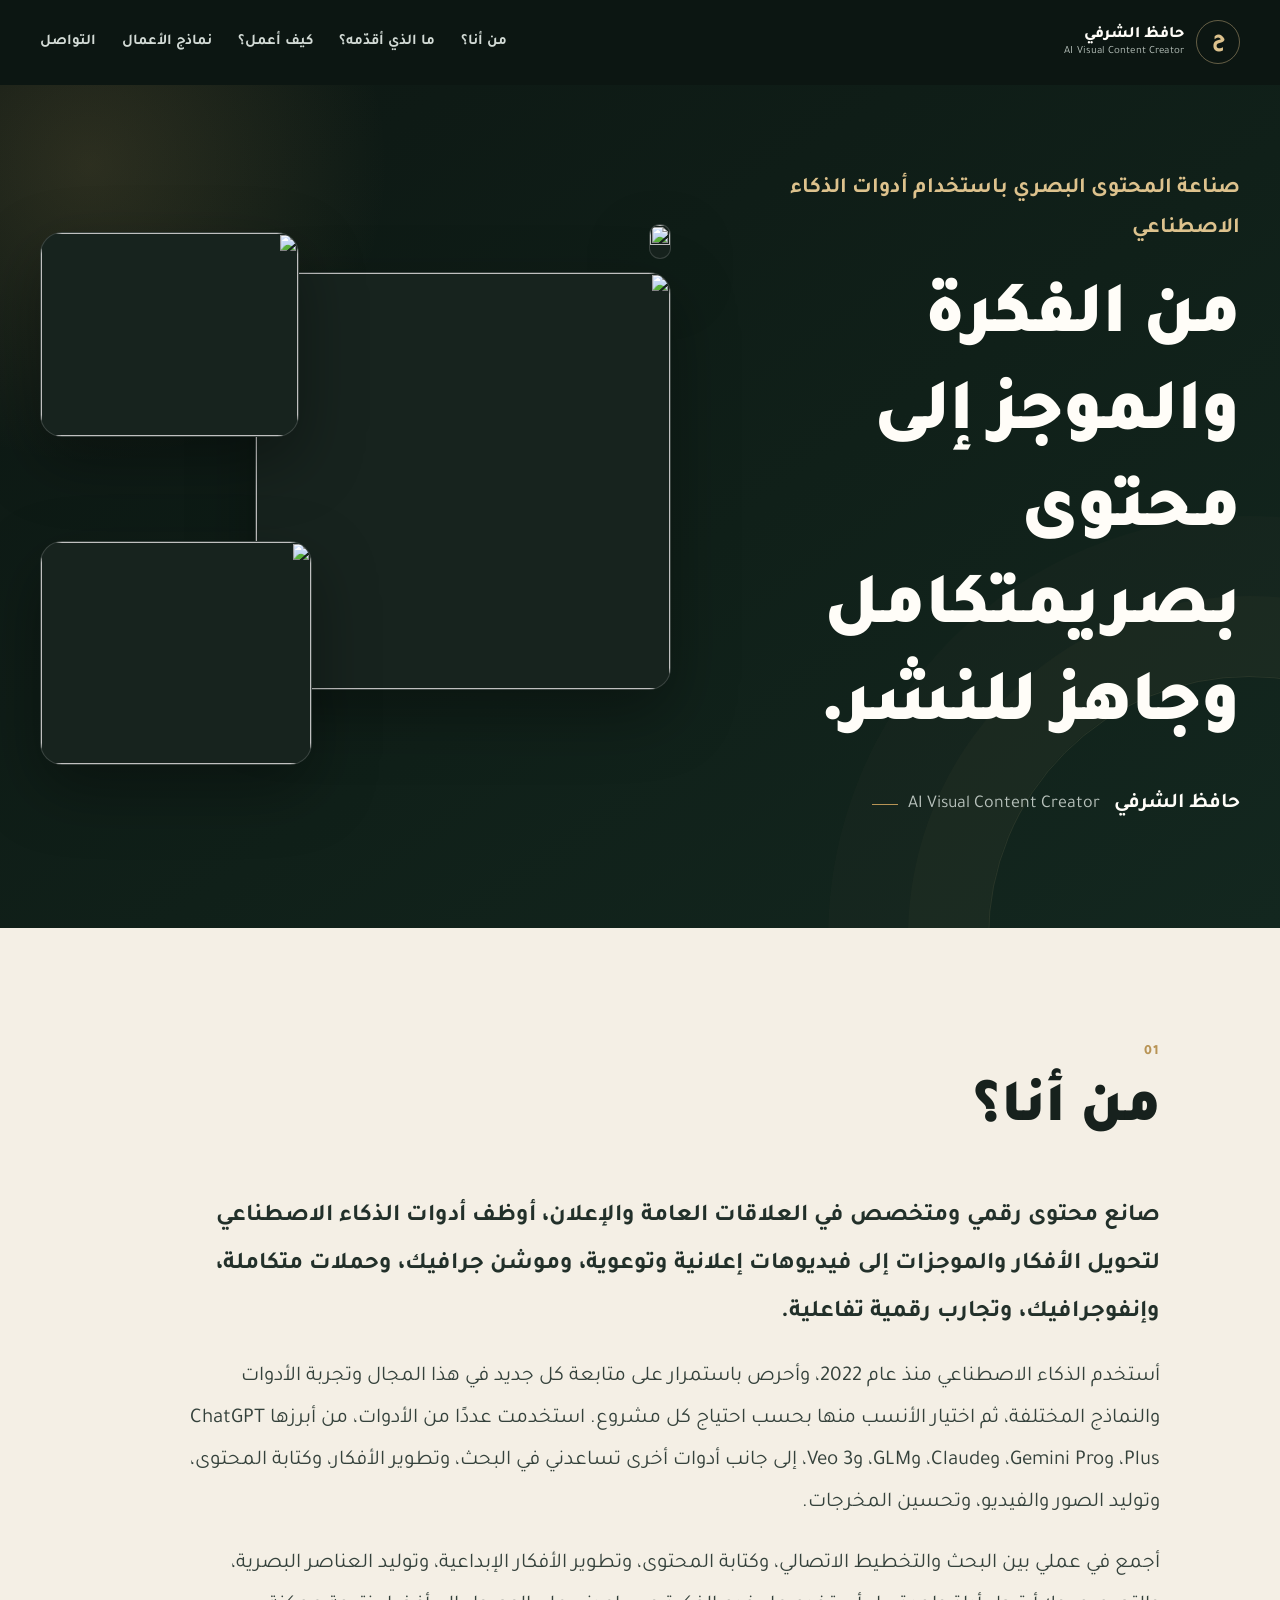
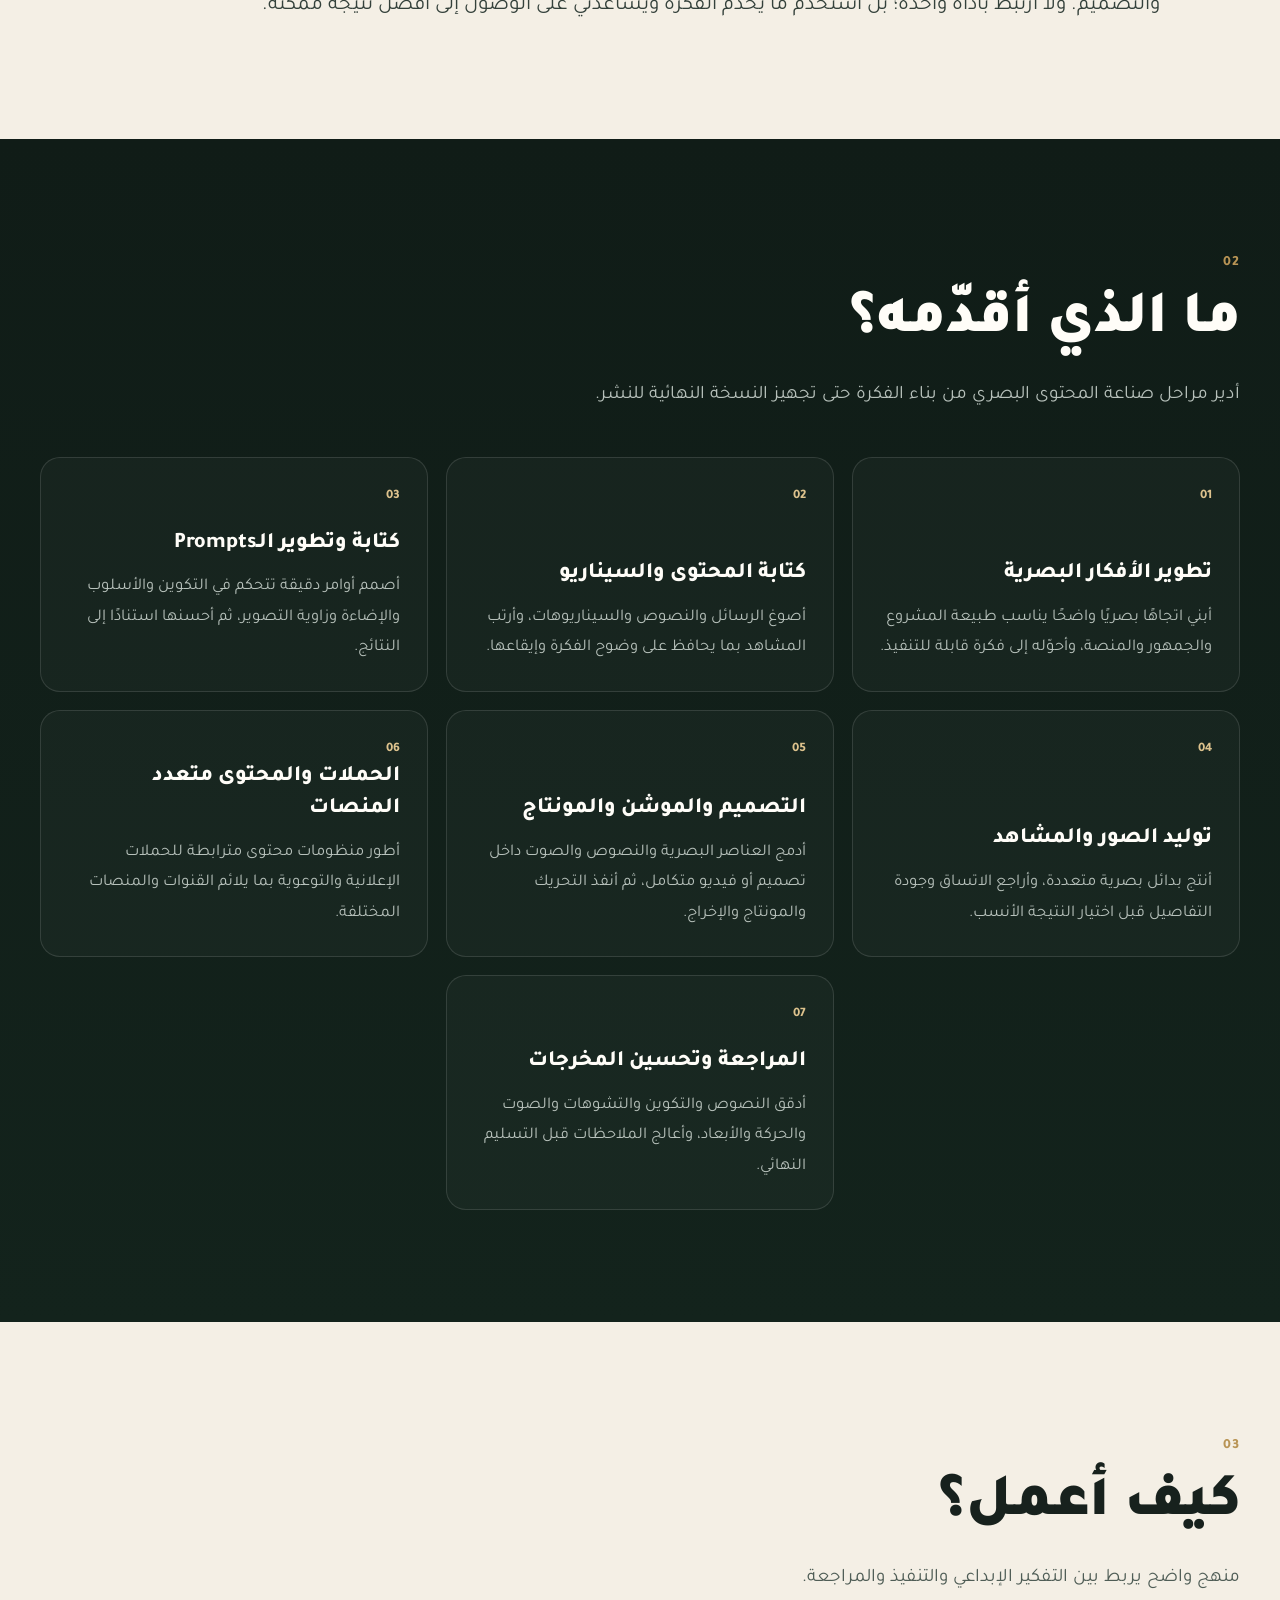
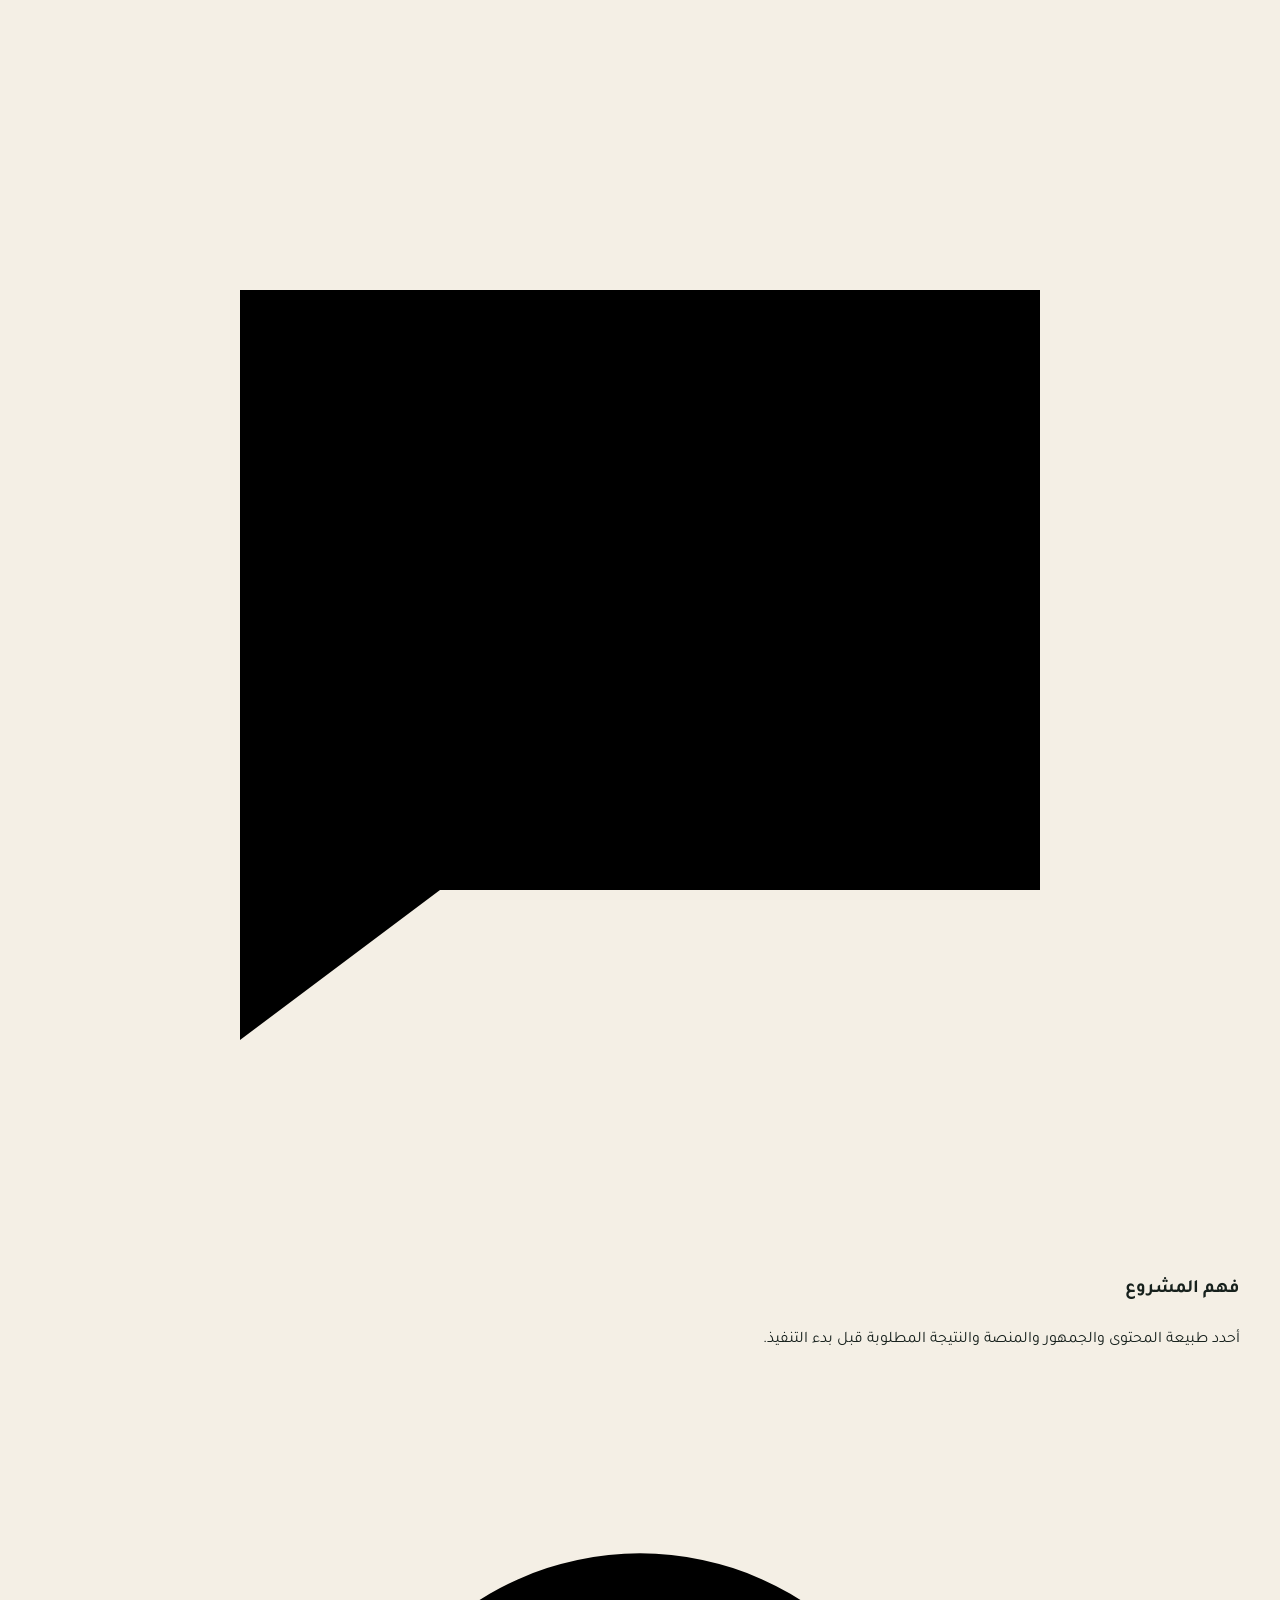
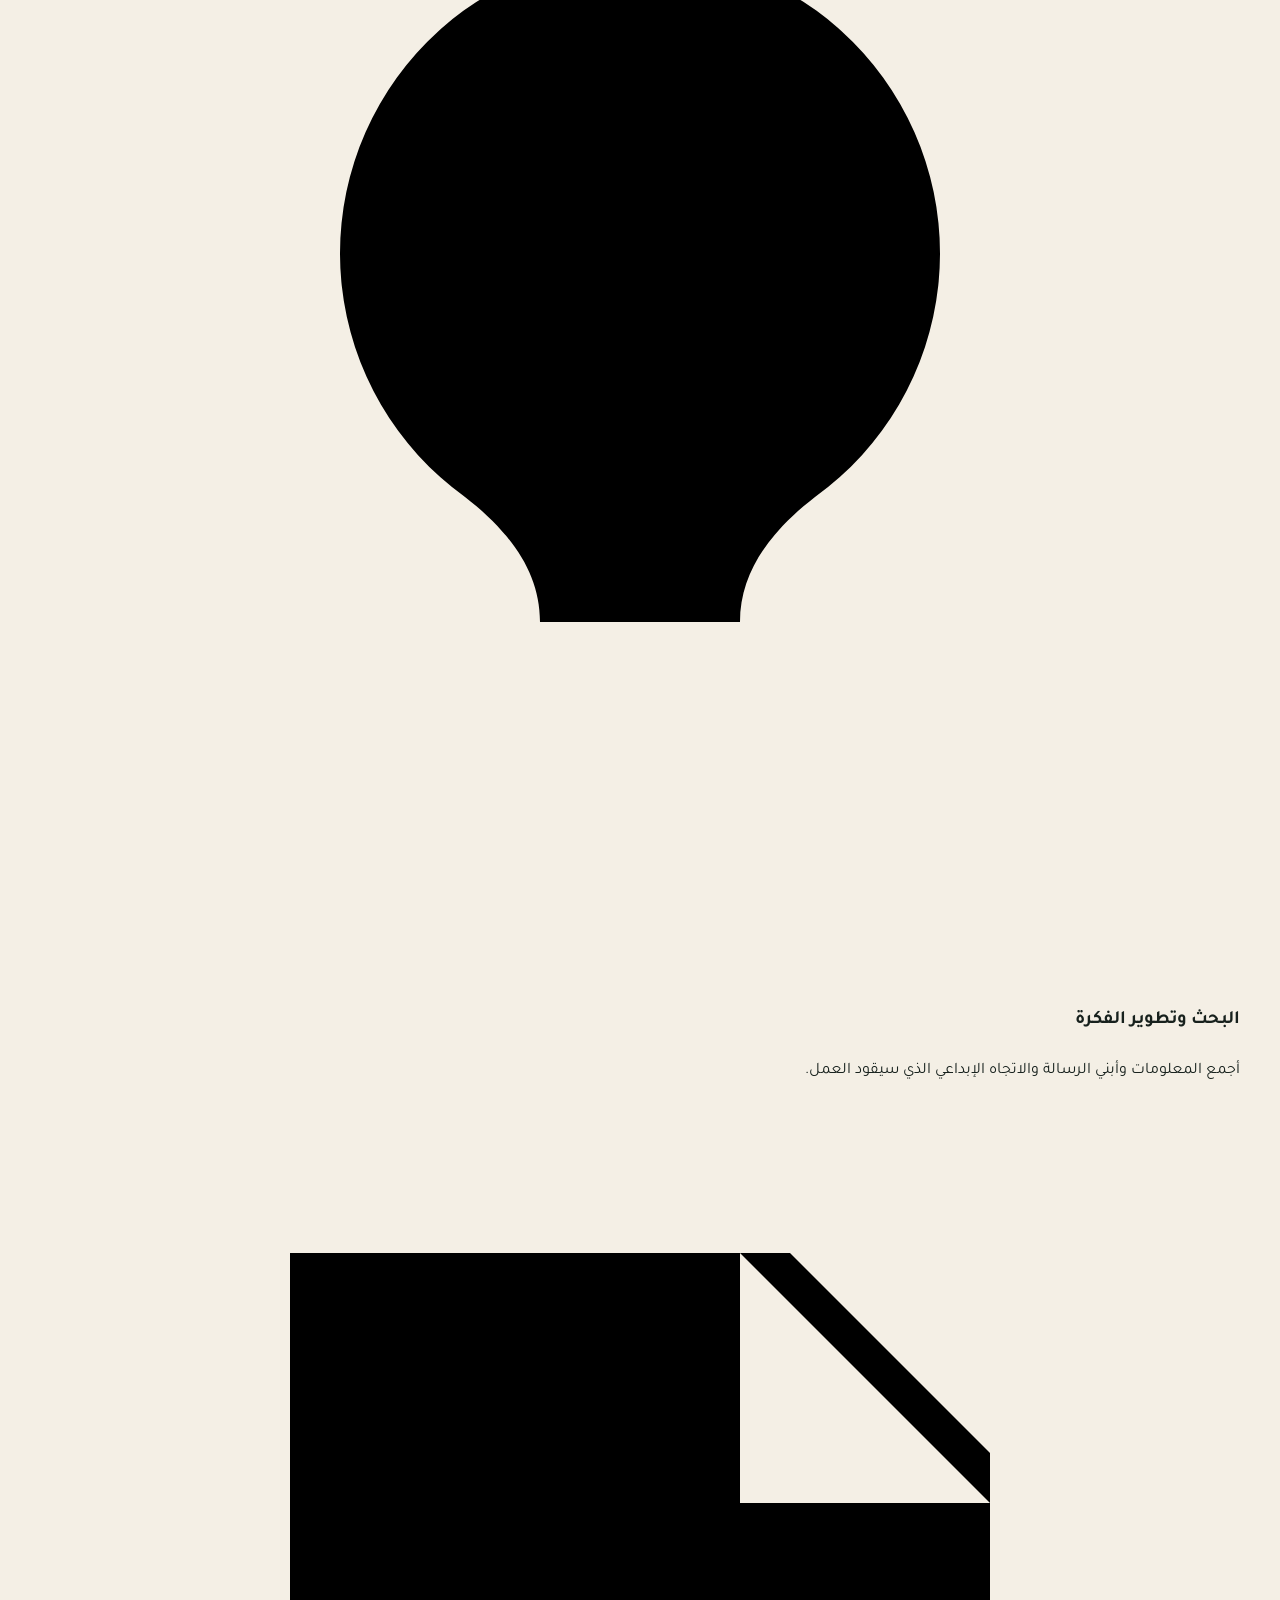
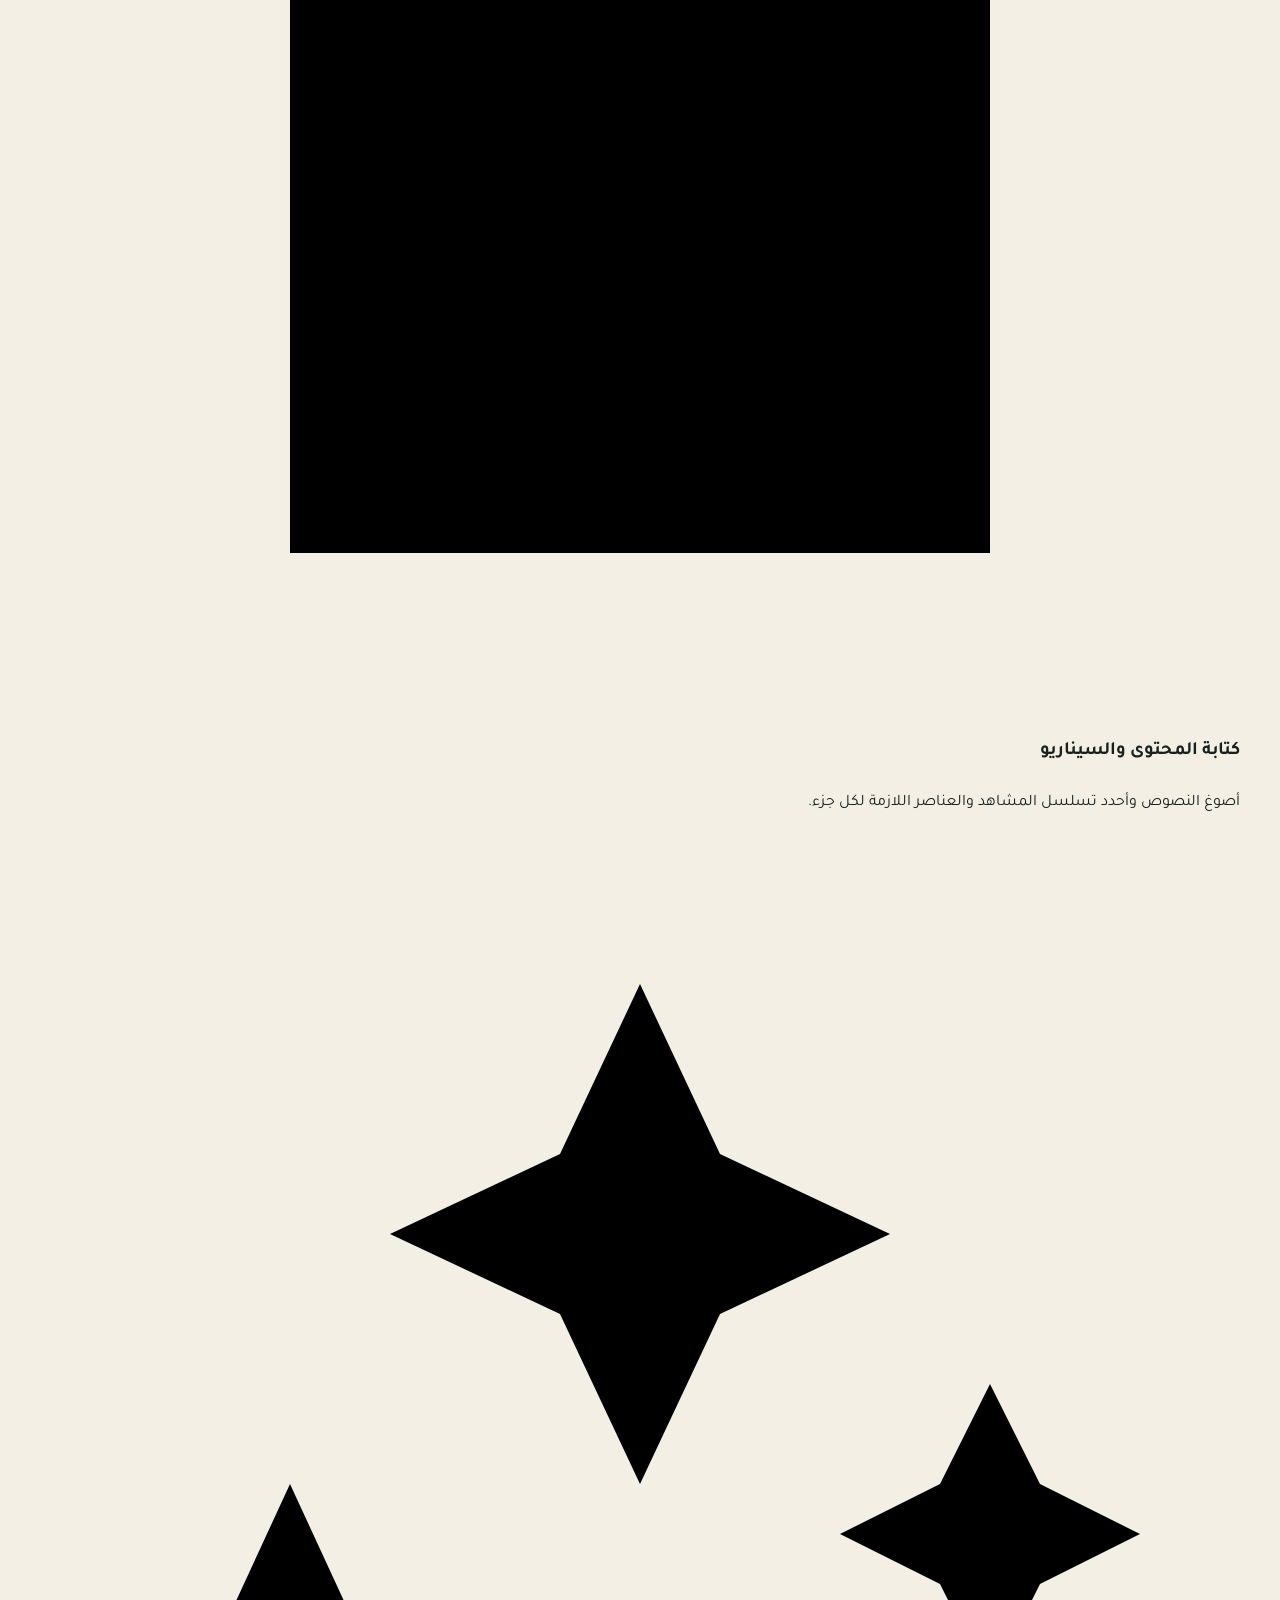
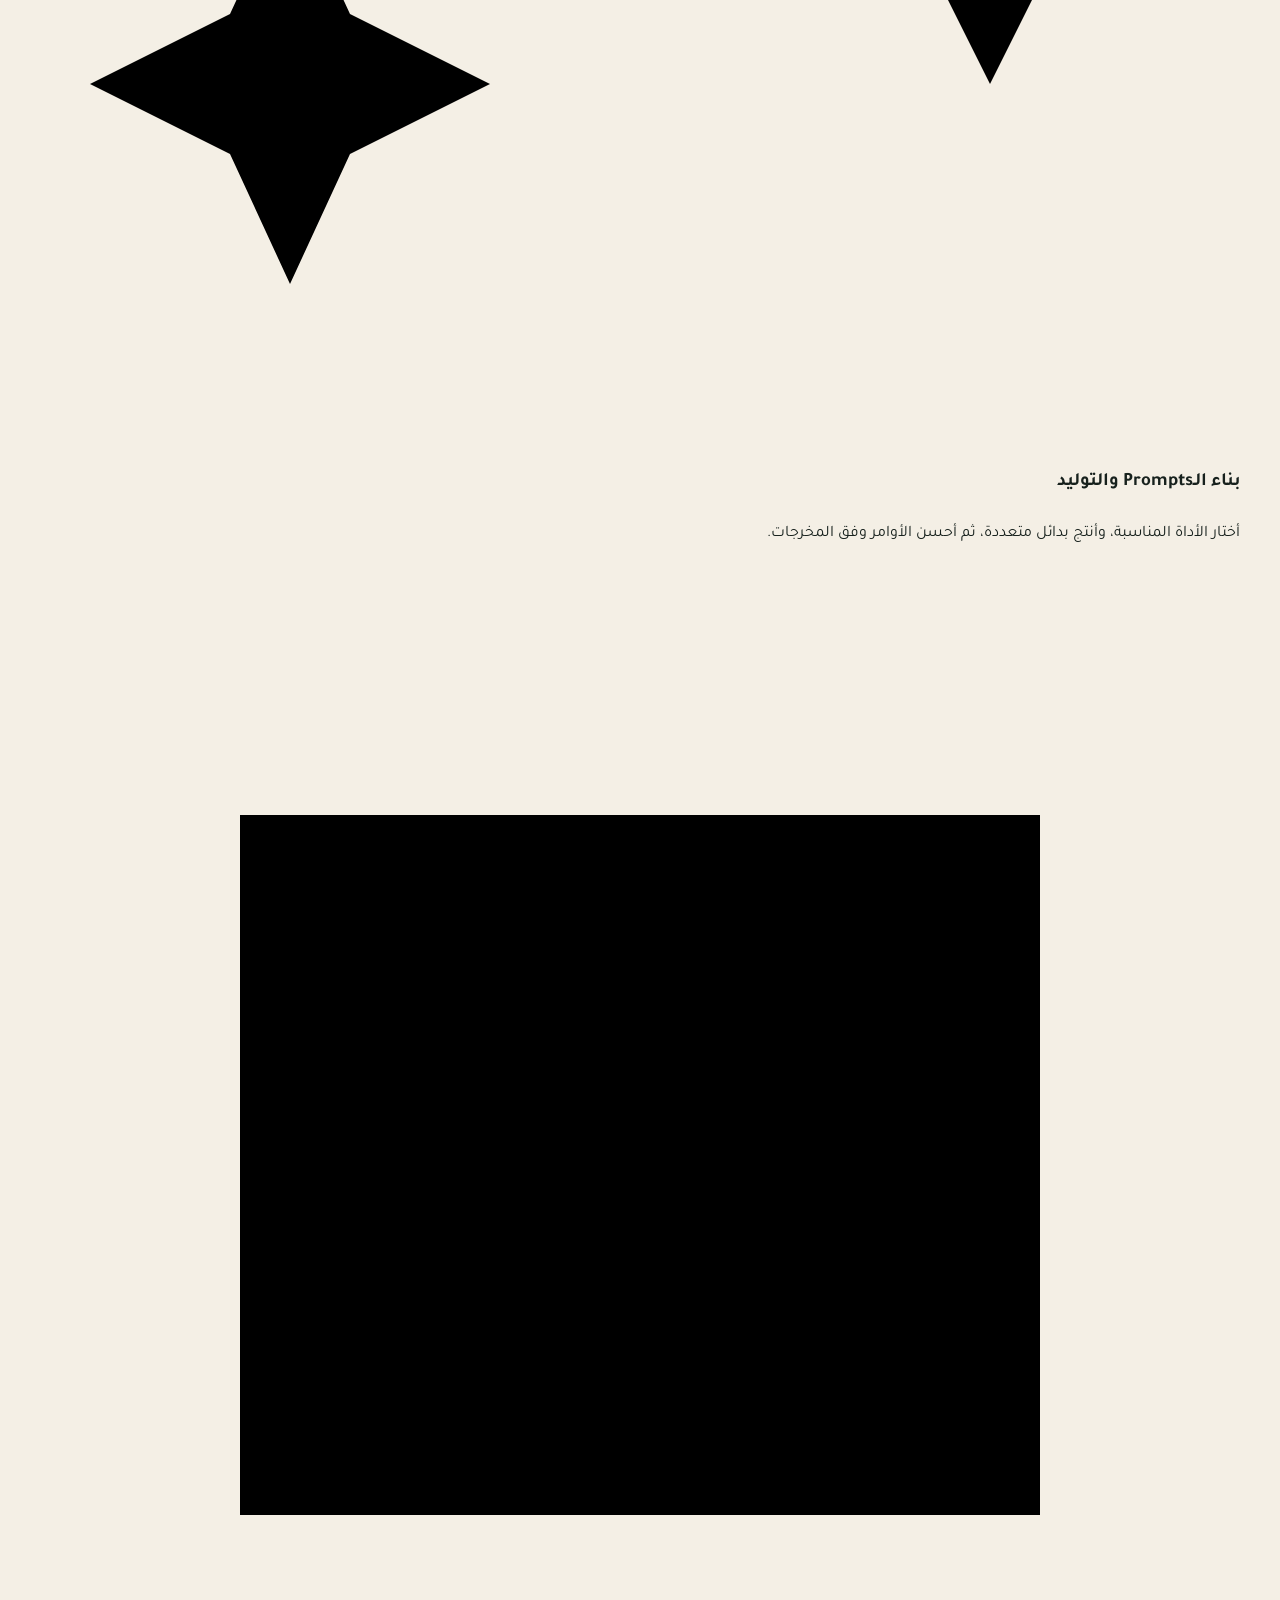
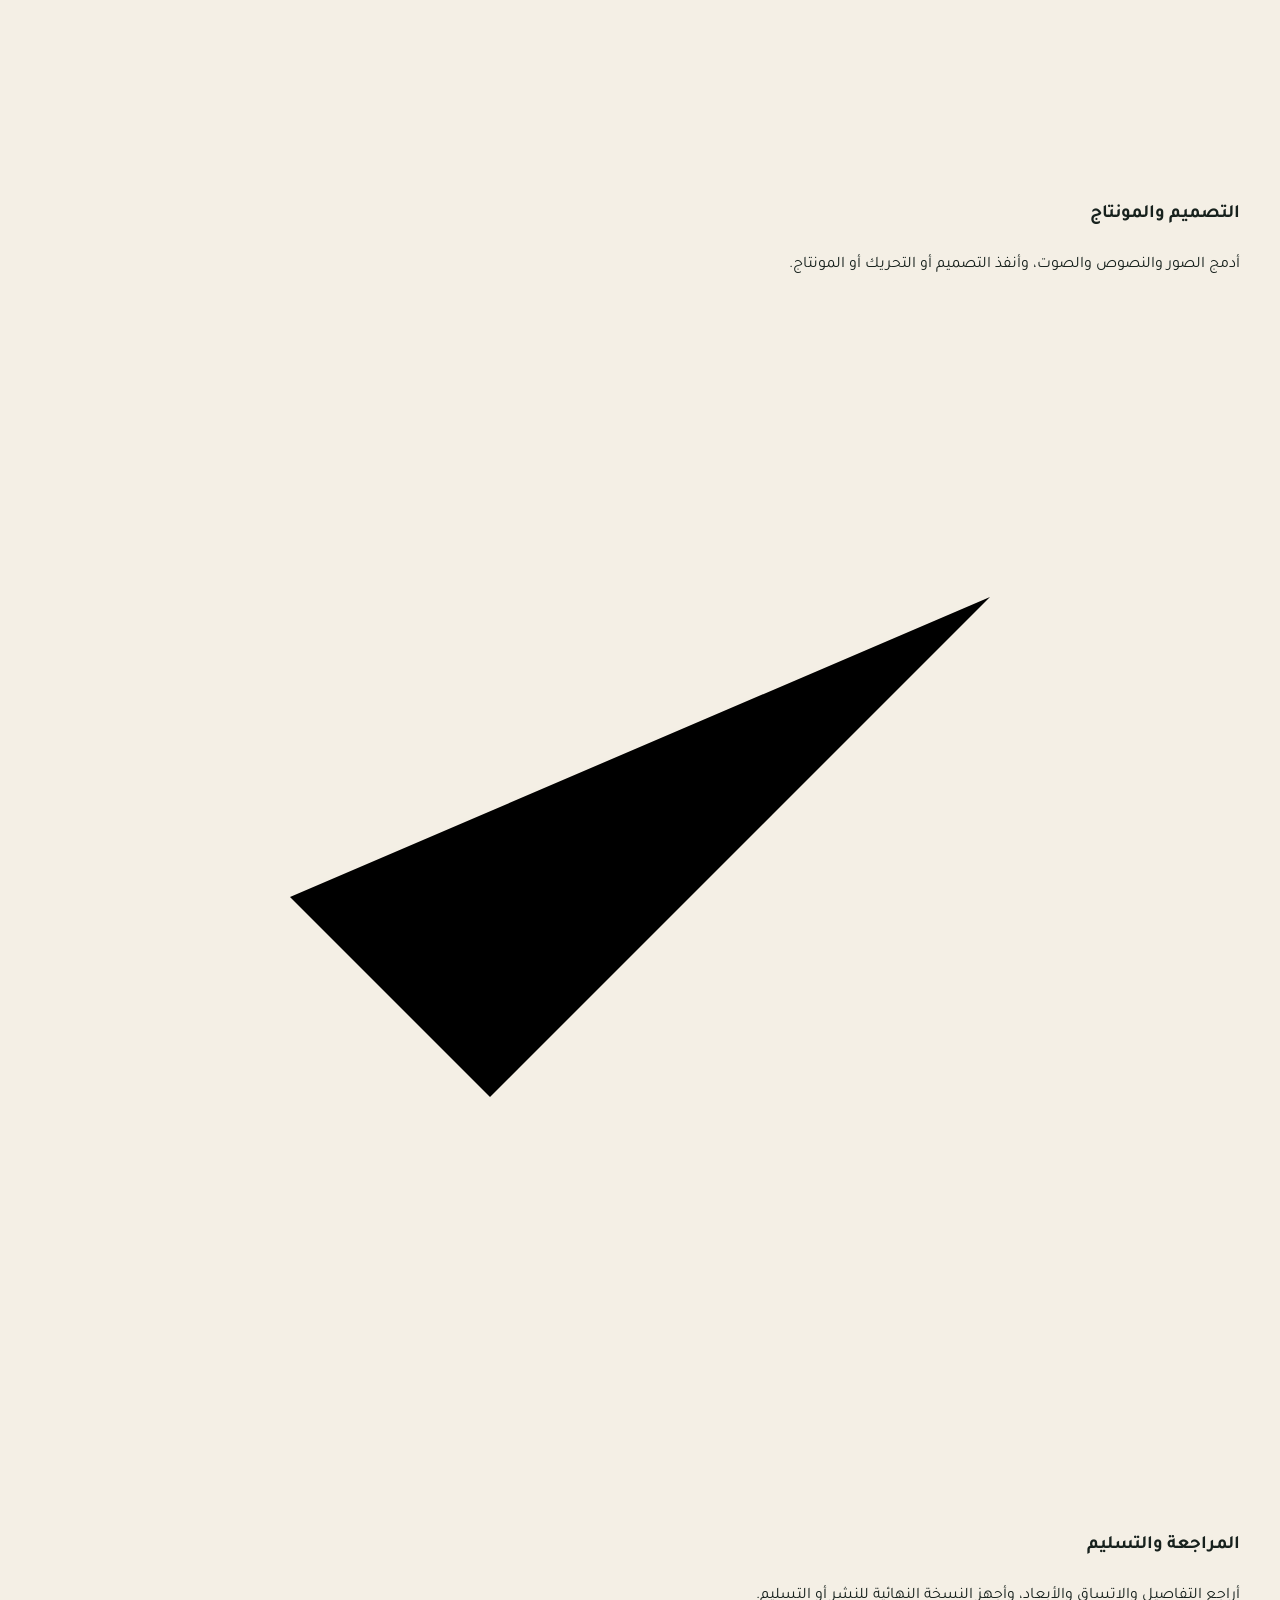
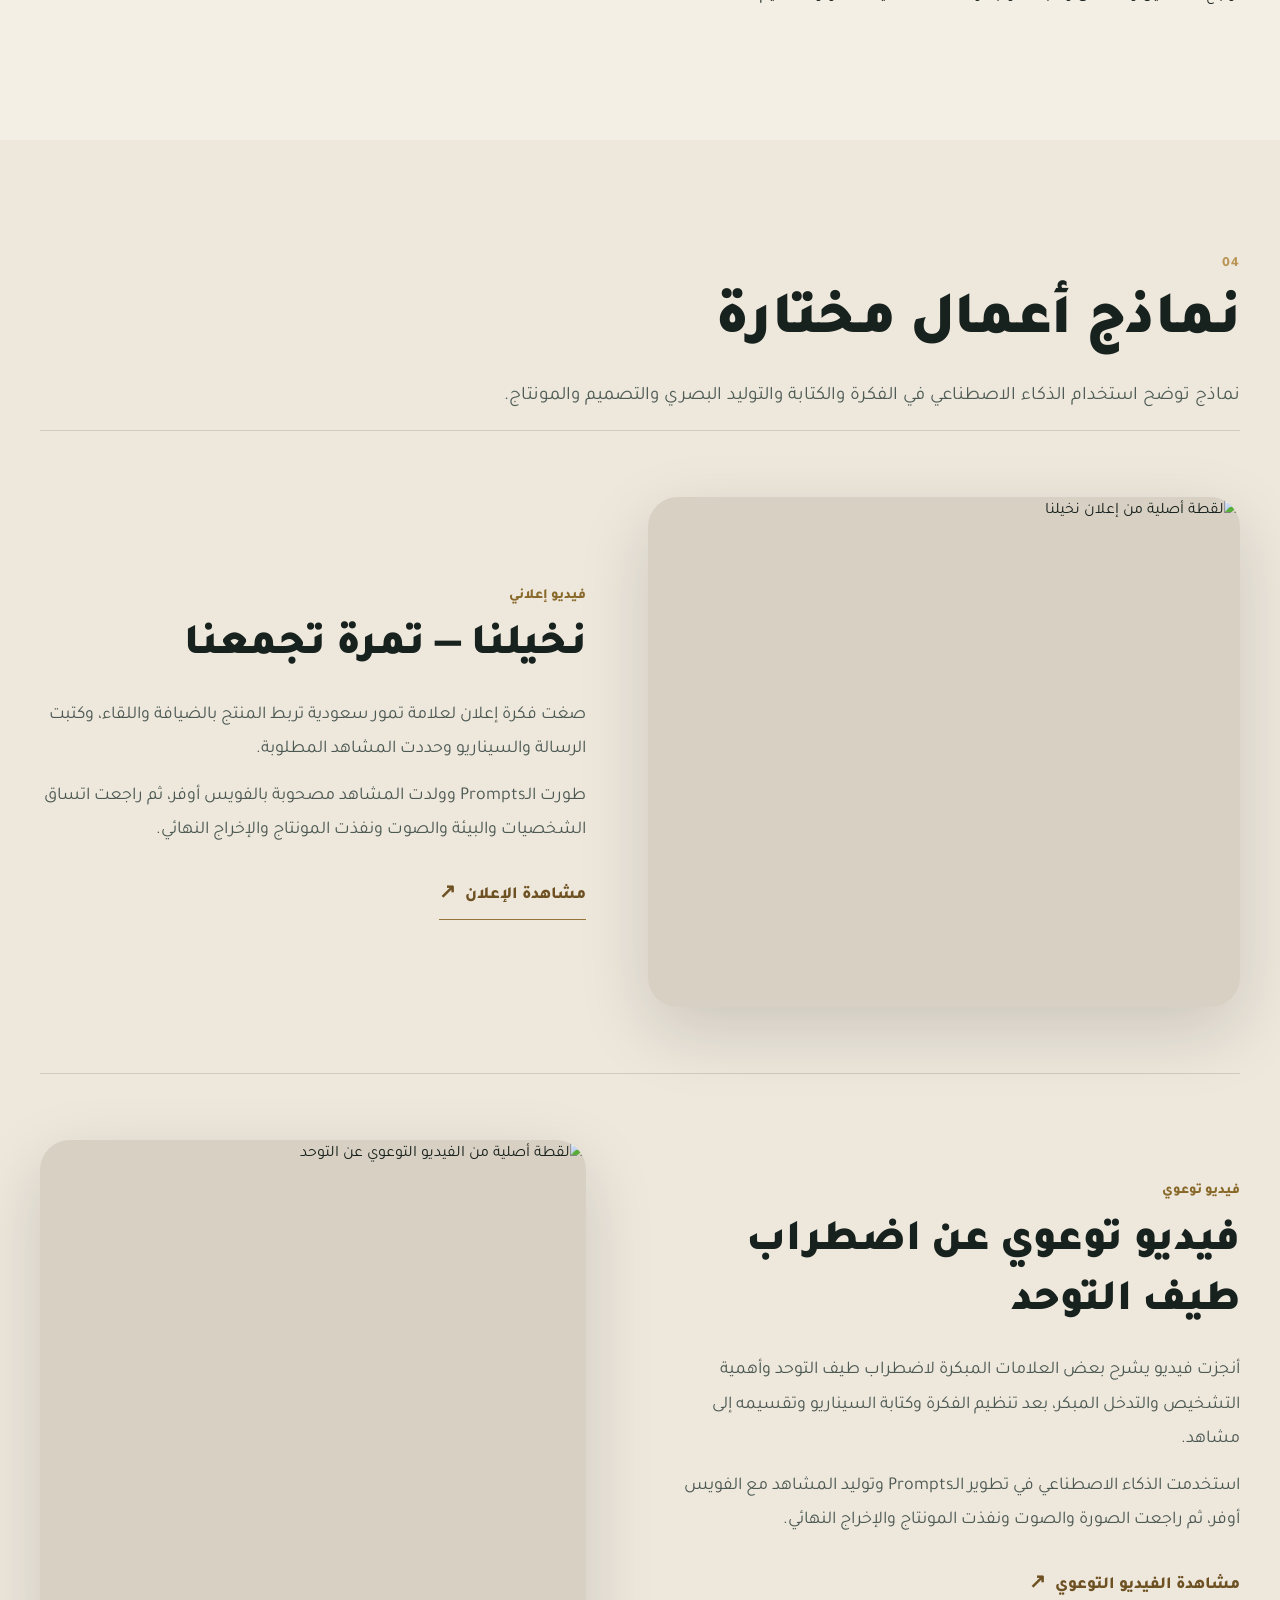
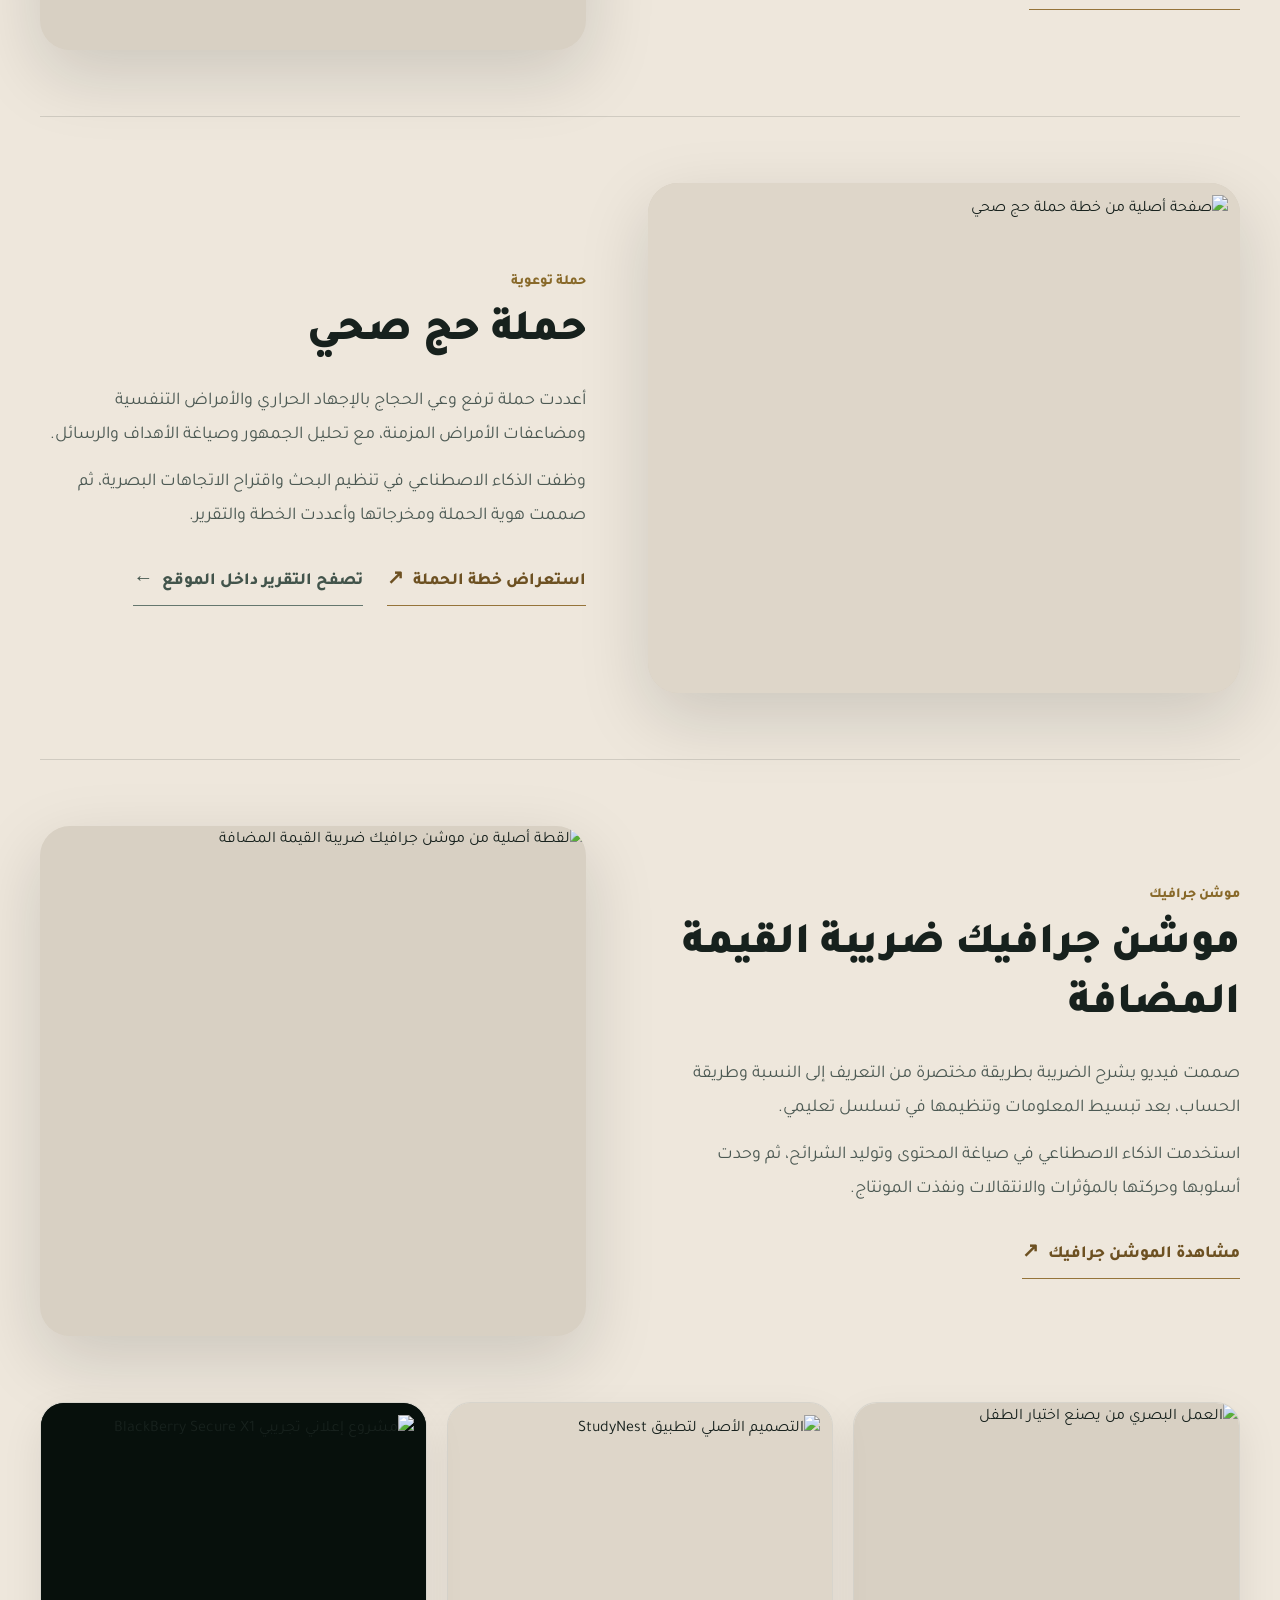
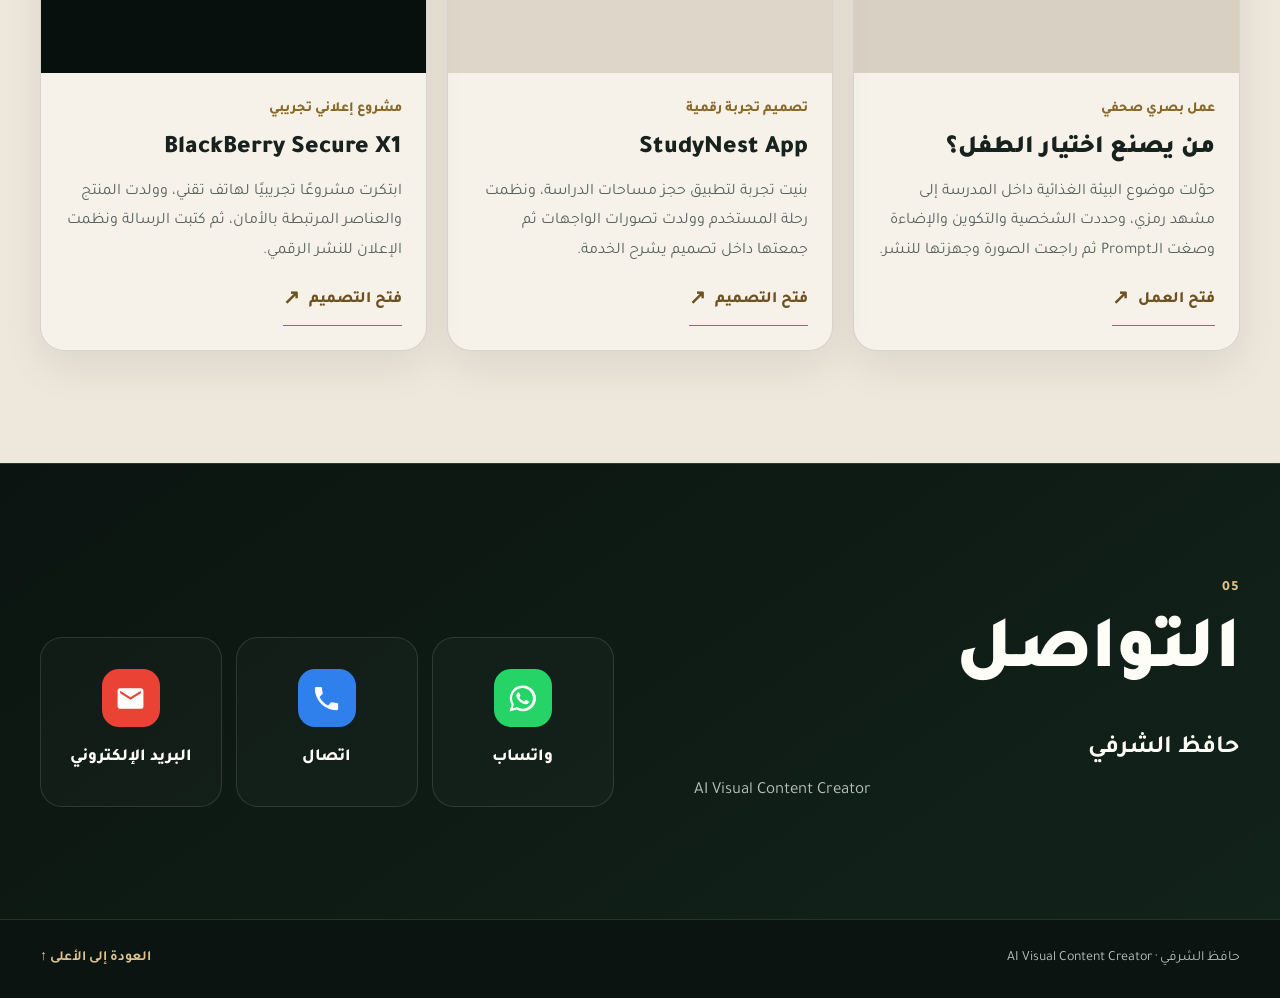
==== commit f5ccf473: "Polish hero, services, workflow and project wording" ====
--- a/index.html
+++ b/index.html
@@ -9,7 +9,7 @@
   <link rel="preconnect" href="https://fonts.googleapis.com">
   <link rel="preconnect" href="https://fonts.gstatic.com" crossorigin>
   <link href="https://fonts.googleapis.com/css2?family=Tajawal:wght@400;500;600;700;800;900&display=swap" rel="stylesheet">
-  <link rel="stylesheet" href="styles.css?v=10">
+  <link rel="stylesheet" href="styles.css?v=11">
 </head>
 <body>
   <a class="skip-link" href="#main">الانتقال إلى المحتوى</a>
@@ -36,15 +36,14 @@
       <div class="container hero-grid">
         <div class="hero-copy">
           <p class="hero-kicker">صناعة المحتوى البصري باستخدام أدوات الذكاء الاصطناعي</p>
-          <h1 id="hero-title">من الفكرة والموجز إلى محتوى بصري متكامل وجاهز للنشر.</h1>
+          <h1 id="hero-title"><span>من الفكرة والموجز إلى محتوى بصري</span><span>متكامل وجاهز للنشر.</span></h1>
           <p class="hero-role"><strong>حافظ الشرفي</strong><span lang="en" dir="ltr">AI Visual Content Creator</span></p>
         </div>
-
         <div class="hero-showcase" aria-hidden="true">
           <div class="hero-art hero-art-main"><img src="https://drive.google.com/thumbnail?id=1g0vZmepLw4Zis_gEIYdlHH5u77npee6Q&sz=w1600" alt="" fetchpriority="high"></div>
           <div class="hero-art hero-art-autism"><img src="https://drive.google.com/thumbnail?id=1Pjb0iG3_ExG9ny39DaEB9ubFu6Vj7WqZ&sz=w1200" alt="" fetchpriority="high"></div>
           <div class="hero-art hero-art-child"><img src="https://drive.google.com/thumbnail?id=1UPvW3n3OOW_BU-iZTOVMfsiV7ubCCQNi&sz=w1200" alt=""></div>
-          <div class="hero-art hero-art-study"><img src="https://drive.google.com/thumbnail?id=1M74d0rt2k121cXFTHF6VuSVaA6Xamfs4&sz=w1200" alt=""></div>
+          <div class="hero-art hero-art-vat"><img src="https://drive.google.com/thumbnail?id=15FfACqcyg_f6yWgrHYfeAtJ3-pGP0a0F&sz=w1200" alt=""></div>
         </div>
       </div>
     </section>
@@ -62,153 +61,46 @@
 
     <section class="section section-dark" id="services">
       <div class="container">
-        <header class="section-heading heading-on-dark">
-          <p class="section-number">02</p>
-          <h2>ما الذي أقدّمه؟</h2>
-          <p>أدير مراحل العمل البصري من بناء الفكرة وصياغة المحتوى إلى الإنتاج والمراجعة والإخراج النهائي.</p>
-        </header>
+        <header class="section-heading heading-on-dark"><p class="section-number">02</p><h2>ما الذي أقدّمه؟</h2><p>أدير مراحل صناعة المحتوى البصري من بناء الفكرة حتى تجهيز النسخة النهائية للنشر.</p></header>
         <div class="services-grid">
-          <article class="service-card">
-            <span class="service-index">01</span>
-            <h3>تطوير الفكرة والاتجاه البصري</h3>
-            <p>أحلل الهدف والجمهور والرسالة، ثم أبني فكرة واتجاهًا بصريًا واضحًا وقابلًا للتنفيذ.</p>
-          </article>
-          <article class="service-card">
-            <span class="service-index">02</span>
-            <h3>كتابة المحتوى والسيناريو</h3>
-            <p>أصيغ الرسائل والنصوص والسيناريو، وأبني تسلسلًا يخدم الهدف والمنصة ومدة المحتوى.</p>
-          </article>
-          <article class="service-card">
-            <span class="service-index">03</span>
-            <h3>هندسة وتطوير الـPrompts</h3>
-            <p>أكتب أوامر دقيقة تضبط الأسلوب والتكوين والإضاءة والحركة، ثم أحسنها عبر التجربة والمقارنة.</p>
-          </article>
-          <article class="service-card">
-            <span class="service-index">04</span>
-            <h3>إنتاج الصور والمشاهد</h3>
-            <p>أنتج بدائل بصرية متعددة، وأختار النتائج الأكثر اتساقًا مع الفكرة والرسالة المطلوبة.</p>
-          </article>
-          <article class="service-card">
-            <span class="service-index">05</span>
-            <h3>التصميم والموشن والمونتاج</h3>
-            <p>أنظم العناصر بصريًا، وأحرك الشرائح والمشاهد، وأنفذ المونتاج والإخراج النهائي.</p>
-          </article>
-          <article class="service-card">
-            <span class="service-index">06</span>
-            <h3>الحملات والمحتوى متعدد المنصات</h3>
-            <p>أطور منظومة محتوى مترابطة للحملات الإعلانية والتوعوية عبر القنوات المختلفة.</p>
-          </article>
-          <article class="service-card service-card-wide">
-            <span class="service-index">07</span>
-            <h3>المراجعة وضبط الجودة</h3>
-            <p>أفحص النصوص والتفاصيل والتناسق البصري والصوت والحركة قبل اعتماد النسخة النهائية.</p>
-          </article>
+          <article class="service-card"><span>01</span><h3>تطوير الأفكار البصرية</h3><p>أبني اتجاهًا بصريًا واضحًا يناسب طبيعة المشروع والجمهور والمنصة، وأحوّله إلى فكرة قابلة للتنفيذ.</p></article>
+          <article class="service-card"><span>02</span><h3>كتابة المحتوى والسيناريو</h3><p>أصوغ الرسائل والنصوص والسيناريوهات، وأرتب المشاهد بما يحافظ على وضوح الفكرة وإيقاعها.</p></article>
+          <article class="service-card"><span>03</span><h3>كتابة وتطوير الـPrompts</h3><p>أصمم أوامر دقيقة تتحكم في التكوين والأسلوب والإضاءة وزاوية التصوير، ثم أحسنها استنادًا إلى النتائج.</p></article>
+          <article class="service-card"><span>04</span><h3>توليد الصور والمشاهد</h3><p>أنتج بدائل بصرية متعددة، وأراجع الاتساق وجودة التفاصيل قبل اختيار النتيجة الأنسب.</p></article>
+          <article class="service-card"><span>05</span><h3>التصميم والموشن والمونتاج</h3><p>أدمج العناصر البصرية والنصوص والصوت داخل تصميم أو فيديو متكامل، ثم أنفذ التحريك والمونتاج والإخراج.</p></article>
+          <article class="service-card"><span>06</span><h3>الحملات والمحتوى متعدد المنصات</h3><p>أطور منظومات محتوى مترابطة للحملات الإعلانية والتوعوية بما يلائم القنوات والمنصات المختلفة.</p></article>
+          <article class="service-card service-card-wide"><span>07</span><h3>المراجعة وتحسين المخرجات</h3><p>أدقق النصوص والتكوين والتشوهات والصوت والحركة والأبعاد، وأعالج الملاحظات قبل التسليم النهائي.</p></article>
         </div>
       </div>
     </section>
 
     <section class="section section-light" id="workflow">
       <div class="container">
-        <header class="section-heading workflow-heading">
-          <p class="section-number">03</p>
-          <h2>كيف أعمل؟</h2>
-          <p>منهج واضح يساعدني على تحويل الموجز إلى مخرج بصري متكامل، مع المراجعة والتحسين في كل مرحلة.</p>
-        </header>
+        <header class="section-heading workflow-heading"><p class="section-number">03</p><h2>كيف أعمل؟</h2><p>منهج واضح يربط بين التفكير الإبداعي والتنفيذ والمراجعة.</p></header>
         <div class="workflow-grid">
-          <article class="workflow-card">
-            <span class="workflow-icon" aria-hidden="true"><svg viewBox="0 0 24 24"><circle cx="12" cy="12" r="8"></circle><circle cx="12" cy="12" r="3"></circle><path d="M12 2v3M22 12h-3M12 22v-3M2 12h3"></path></svg></span>
-            <span class="workflow-index">01</span>
-            <h3>فهم الموجز</h3>
-            <p>تحديد الهدف والجمهور والرسالة والمنصة والنتيجة المطلوبة.</p>
-          </article>
-          <article class="workflow-card">
-            <span class="workflow-icon" aria-hidden="true"><svg viewBox="0 0 24 24"><path d="M9 18h6M10 22h4M8.5 15.5A7 7 0 1 1 15.5 15.5C14.4 16.3 14 17 14 18h-4c0-1-.4-1.7-1.5-2.5Z"></path></svg></span>
-            <span class="workflow-index">02</span>
-            <h3>البحث وتطوير الفكرة</h3>
-            <p>جمع المعلومات وتحويلها إلى فكرة إبداعية واتجاه بصري واضح.</p>
-          </article>
-          <article class="workflow-card">
-            <span class="workflow-icon" aria-hidden="true"><svg viewBox="0 0 24 24"><path d="m4 20 4.5-1 10-10-3.5-3.5-10 10L4 20Z"></path><path d="m13.5 7 3.5 3.5M4 20h5"></path></svg></span>
-            <span class="workflow-index">03</span>
-            <h3>كتابة المحتوى والـPrompts</h3>
-            <p>صياغة النص أو السيناريو وكتابة الأوامر بما يضبط التفاصيل المطلوبة.</p>
-          </article>
-          <article class="workflow-card">
-            <span class="workflow-icon" aria-hidden="true"><svg viewBox="0 0 24 24"><path d="m12 3 8 4-8 4-8-4 8-4Z"></path><path d="m4 12 8 4 8-4M4 17l8 4 8-4"></path></svg></span>
-            <span class="workflow-index">04</span>
-            <h3>التوليد والاختيار</h3>
-            <p>إنتاج عدة بدائل، ومقارنة النتائج، وإعادة التوليد حتى الوصول إلى الأنسب.</p>
-          </article>
-          <article class="workflow-card">
-            <span class="workflow-icon" aria-hidden="true"><svg viewBox="0 0 24 24"><rect x="3" y="5" width="18" height="14" rx="2"></rect><path d="m8 9 5 3-5 3V9ZM16 8v8"></path></svg></span>
-            <span class="workflow-index">05</span>
-            <h3>التصميم والمونتاج</h3>
-            <p>دمج الصور والمشاهد مع النص والصوت والهوية داخل تكوين متكامل.</p>
-          </article>
-          <article class="workflow-card">
-            <span class="workflow-icon" aria-hidden="true"><svg viewBox="0 0 24 24"><circle cx="12" cy="12" r="9"></circle><path d="m8 12 2.5 2.5L16 9"></path></svg></span>
-            <span class="workflow-index">06</span>
-            <h3>المراجعة والإخراج</h3>
-            <p>فحص الجودة ومعالجة التفاصيل وتجهيز النسخة النهائية للنشر أو التسليم.</p>
-          </article>
+          <article class="workflow-card"><span class="workflow-icon" aria-hidden="true"><svg viewBox="0 0 24 24"><path d="M4 5h16v12H8l-4 3V5Zm4 4h8M8 13h5"/></svg></span><div><h3>فهم المشروع</h3><p>أحدد طبيعة المحتوى والجمهور والمنصة والنتيجة المطلوبة قبل بدء التنفيذ.</p></div></article>
+          <article class="workflow-card"><span class="workflow-icon" aria-hidden="true"><svg viewBox="0 0 24 24"><path d="M9 18h6M10 22h4M8.5 14.5A6 6 0 1 1 15.5 14.5c-.9.7-1.5 1.5-1.5 2.5h-4c0-1-.6-1.8-1.5-2.5Z"/></svg></span><div><h3>البحث وتطوير الفكرة</h3><p>أجمع المعلومات وأبني الرسالة والاتجاه الإبداعي الذي سيقود العمل.</p></div></article>
+          <article class="workflow-card"><span class="workflow-icon" aria-hidden="true"><svg viewBox="0 0 24 24"><path d="M5 3h10l4 4v14H5V3Zm9 0v5h5M8 12h8M8 16h6"/></svg></span><div><h3>كتابة المحتوى والسيناريو</h3><p>أصوغ النصوص وأحدد تسلسل المشاهد والعناصر اللازمة لكل جزء.</p></div></article>
+          <article class="workflow-card"><span class="workflow-icon" aria-hidden="true"><svg viewBox="0 0 24 24"><path d="m12 3 1.6 3.4L17 8l-3.4 1.6L12 13l-1.6-3.4L7 8l3.4-1.6L12 3ZM5 13l1.2 2.6L9 17l-2.8 1.4L5 21l-1.2-2.6L1 17l2.8-1.4L5 13Zm14-2 1 2 2 1-2 1-1 2-1-2-2-1 2-1 1-2Z"/></svg></span><div><h3>بناء الـPrompts والتوليد</h3><p>أختار الأداة المناسبة، وأنتج بدائل متعددة، ثم أحسن الأوامر وفق المخرجات.</p></div></article>
+          <article class="workflow-card"><span class="workflow-icon" aria-hidden="true"><svg viewBox="0 0 24 24"><path d="M4 5h16v14H4V5Zm3 10 3-3 2 2 3-4 3 5M8 8h.01"/></svg></span><div><h3>التصميم والمونتاج</h3><p>أدمج الصور والنصوص والصوت، وأنفذ التصميم أو التحريك أو المونتاج.</p></div></article>
+          <article class="workflow-card"><span class="workflow-icon" aria-hidden="true"><svg viewBox="0 0 24 24"><path d="m5 12 4 4L19 6M4 20h16"/></svg></span><div><h3>المراجعة والتسليم</h3><p>أراجع التفاصيل والاتساق والأبعاد، وأجهز النسخة النهائية للنشر أو التسليم.</p></div></article>
         </div>
       </div>
     </section>
 
     <section class="section projects-section" id="projects">
       <div class="container">
-        <header class="section-heading projects-heading">
-          <p class="section-number">04</p>
-          <h2>نماذج أعمال مختارة</h2>
-          <p>نماذج توضح كيف أوظف الذكاء الاصطناعي في تطوير الفكرة والمحتوى والتوليد البصري، ثم التصميم والمونتاج والمراجعة.</p>
-        </header>
-
+        <header class="section-heading projects-heading"><p class="section-number">04</p><h2>نماذج أعمال مختارة</h2><p>نماذج توضح استخدام الذكاء الاصطناعي في الفكرة والكتابة والتوليد البصري والتصميم والمونتاج.</p></header>
         <div class="featured-projects">
-          <article class="featured-project">
-            <div class="project-media"><img src="https://drive.google.com/thumbnail?id=1g0vZmepLw4Zis_gEIYdlHH5u77npee6Q&sz=w1600" alt="لقطة أصلية من إعلان نخيلنا" loading="lazy"></div>
-            <div class="project-copy">
-              <h3>نخيلنا — تمرة تجمعنا</h3>
-              <p>صغت فكرة إعلان لعلامة تمور سعودية تربط المنتج بالضيافة واللقاء، وكتبت الرسالة والسيناريو وحددت المشاهد المطلوبة.</p>
-              <p>طورت الـPrompts وولدت المشاهد مصحوبة بالفويس أوفر، ثم راجعت اتساق الشخصيات والبيئة والصوت ونفذت المونتاج والإخراج النهائي.</p>
-              <a class="project-link" href="https://drive.google.com/file/d/1g0vZmepLw4Zis_gEIYdlHH5u77npee6Q/view?usp=drivesdk" target="_blank" rel="noopener noreferrer">مشاهدة الإعلان <span>↗</span></a>
-            </div>
-          </article>
-
-          <article class="featured-project reverse">
-            <div class="project-media"><img src="https://drive.google.com/thumbnail?id=1Pjb0iG3_ExG9ny39DaEB9ubFu6Vj7WqZ&sz=w1600" alt="لقطة أصلية من الفيديو التوعوي عن التوحد" loading="lazy"></div>
-            <div class="project-copy">
-              <h3>فيديو توعوي عن اضطراب طيف التوحد</h3>
-              <p>أنجزت فيديو يشرح بعض العلامات المبكرة لاضطراب طيف التوحد وأهمية التشخيص والتدخل المبكر، بعد تنظيم الفكرة وكتابة السيناريو وتقسيمه إلى مشاهد.</p>
-              <p>استخدمت الذكاء الاصطناعي في تطوير الـPrompts وتوليد المشاهد مع الفويس أوفر، ثم راجعت الصورة والصوت ونفذت المونتاج والإخراج النهائي.</p>
-              <a class="project-link" href="https://drive.google.com/file/d/1Pjb0iG3_ExG9ny39DaEB9ubFu6Vj7WqZ/view?usp=drivesdk" target="_blank" rel="noopener noreferrer">مشاهدة الفيديو التوعوي <span>↗</span></a>
-            </div>
-          </article>
-
-          <article class="featured-project">
-            <div class="project-media contain"><img src="https://drive.google.com/thumbnail?id=1vQrPM-ox4eomM5IX-AtBNWgXwHMgoIfv&sz=w1600" alt="صفحة أصلية من خطة حملة حج صحي" loading="lazy"></div>
-            <div class="project-copy">
-              <h3>حملة حج صحي</h3>
-              <p>أعددت تصورًا لحملة ترفع وعي الحجاج بالإجهاد الحراري والأمراض التنفسية ومضاعفات الأمراض المزمنة، مع تحليل الجمهور وصياغة الأهداف والرسائل.</p>
-              <p>وظفت الذكاء الاصطناعي في تنظيم البحث واقتراح الاتجاهات البصرية، ثم صممت هوية الحملة ومخرجاتها وأعددت الخطة والتقرير.</p>
-              <div class="project-actions"><a class="project-link" href="https://drive.google.com/file/d/1vQrPM-ox4eomM5IX-AtBNWgXwHMgoIfv/view?usp=drivesdk" target="_blank" rel="noopener noreferrer">استعراض خطة الحملة <span>↗</span></a><a class="project-link secondary-link" href="hajj-report.html">تصفح التقرير داخل الموقع <span>←</span></a></div>
-            </div>
-          </article>
-
-          <article class="featured-project reverse">
-            <div class="project-media"><img src="https://drive.google.com/thumbnail?id=15FfACqcyg_f6yWgrHYfeAtJ3-pGP0a0F&sz=w1600" alt="لقطة أصلية من موشن جرافيك ضريبة القيمة المضافة" loading="lazy"></div>
-            <div class="project-copy">
-              <h3>موشن جرافيك ضريبة القيمة المضافة</h3>
-              <p>صممت فيديو يشرح الضريبة بطريقة مختصرة من التعريف إلى النسبة وطريقة الحساب، بعد تبسيط المعلومات وتنظيمها في تسلسل تعليمي.</p>
-              <p>استخدمت الذكاء الاصطناعي في صياغة المحتوى وتوليد الشرائح، ثم وحدت أسلوبها وحركتها بالمؤثرات والانتقالات ونفذت المونتاج.</p>
-              <a class="project-link" href="https://drive.google.com/file/d/15FfACqcyg_f6yWgrHYfeAtJ3-pGP0a0F/view?usp=drivesdk" target="_blank" rel="noopener noreferrer">مشاهدة الموشن جرافيك <span>↗</span></a>
-            </div>
-          </article>
+          <article class="featured-project"><div class="project-media"><img src="https://drive.google.com/thumbnail?id=1g0vZmepLw4Zis_gEIYdlHH5u77npee6Q&sz=w1600" alt="لقطة أصلية من إعلان نخيلنا" loading="lazy"></div><div class="project-copy"><p class="project-type">فيديو إعلاني</p><h3>نخيلنا — تمرة تجمعنا</h3><p>صغت فكرة إعلان لعلامة تمور سعودية تربط المنتج بالضيافة واللقاء، وكتبت الرسالة والسيناريو وحددت المشاهد المطلوبة.</p><p>طورت الـPrompts وولدت المشاهد مصحوبة بالفويس أوفر، ثم راجعت اتساق الشخصيات والبيئة والصوت ونفذت المونتاج والإخراج النهائي.</p><a class="project-link" href="https://drive.google.com/file/d/1g0vZmepLw4Zis_gEIYdlHH5u77npee6Q/view?usp=drivesdk" target="_blank" rel="noopener noreferrer">مشاهدة الإعلان <span>↗</span></a></div></article>
+          <article class="featured-project reverse"><div class="project-media"><img src="https://drive.google.com/thumbnail?id=1Pjb0iG3_ExG9ny39DaEB9ubFu6Vj7WqZ&sz=w1600" alt="لقطة أصلية من الفيديو التوعوي عن التوحد" loading="lazy"></div><div class="project-copy"><p class="project-type">فيديو توعوي</p><h3>فيديو توعوي عن اضطراب طيف التوحد</h3><p>أنجزت فيديو يشرح بعض العلامات المبكرة لاضطراب طيف التوحد وأهمية التشخيص والتدخل المبكر، بعد تنظيم الفكرة وكتابة السيناريو وتقسيمه إلى مشاهد.</p><p>استخدمت الذكاء الاصطناعي في تطوير الـPrompts وتوليد المشاهد مع الفويس أوفر، ثم راجعت الصورة والصوت ونفذت المونتاج والإخراج النهائي.</p><a class="project-link" href="https://drive.google.com/file/d/1Pjb0iG3_ExG9ny39DaEB9ubFu6Vj7WqZ/view?usp=drivesdk" target="_blank" rel="noopener noreferrer">مشاهدة الفيديو التوعوي <span>↗</span></a></div></article>
+          <article class="featured-project"><div class="project-media contain"><img src="https://drive.google.com/thumbnail?id=1vQrPM-ox4eomM5IX-AtBNWgXwHMgoIfv&sz=w1600" alt="صفحة أصلية من خطة حملة حج صحي" loading="lazy"></div><div class="project-copy"><p class="project-type">حملة توعوية</p><h3>حملة حج صحي</h3><p>أعددت حملة ترفع وعي الحجاج بالإجهاد الحراري والأمراض التنفسية ومضاعفات الأمراض المزمنة، مع تحليل الجمهور وصياغة الأهداف والرسائل.</p><p>وظفت الذكاء الاصطناعي في تنظيم البحث واقتراح الاتجاهات البصرية، ثم صممت هوية الحملة ومخرجاتها وأعددت الخطة والتقرير.</p><div class="project-actions"><a class="project-link" href="https://drive.google.com/file/d/1vQrPM-ox4eomM5IX-AtBNWgXwHMgoIfv/view?usp=drivesdk" target="_blank" rel="noopener noreferrer">استعراض خطة الحملة <span>↗</span></a><a class="project-link secondary-link" href="hajj-report.html">تصفح التقرير داخل الموقع <span>←</span></a></div></div></article>
+          <article class="featured-project reverse"><div class="project-media"><img src="https://drive.google.com/thumbnail?id=15FfACqcyg_f6yWgrHYfeAtJ3-pGP0a0F&sz=w1600" alt="لقطة أصلية من موشن جرافيك ضريبة القيمة المضافة" loading="lazy"></div><div class="project-copy"><p class="project-type">موشن جرافيك</p><h3>موشن جرافيك ضريبة القيمة المضافة</h3><p>صممت فيديو يشرح الضريبة بطريقة مختصرة من التعريف إلى النسبة وطريقة الحساب، بعد تبسيط المعلومات وتنظيمها في تسلسل تعليمي.</p><p>استخدمت الذكاء الاصطناعي في صياغة المحتوى وتوليد الشرائح، ثم وحدت أسلوبها وحركتها بالمؤثرات والانتقالات ونفذت المونتاج.</p><a class="project-link" href="https://drive.google.com/file/d/15FfACqcyg_f6yWgrHYfeAtJ3-pGP0a0F/view?usp=drivesdk" target="_blank" rel="noopener noreferrer">مشاهدة الموشن جرافيك <span>↗</span></a></div></article>
         </div>
-
-        <div class="compact-projects compact-projects-spaced">
-          <article class="compact-project"><a class="compact-media" href="https://drive.google.com/file/d/1UPvW3n3OOW_BU-iZTOVMfsiV7ubCCQNi/view?usp=drivesdk" target="_blank" rel="noopener noreferrer"><img src="https://drive.google.com/thumbnail?id=1UPvW3n3OOW_BU-iZTOVMfsiV7ubCCQNi&sz=w1200" alt="العمل البصري من يصنع اختيار الطفل" loading="lazy"></a><div><h4>من يصنع اختيار الطفل؟</h4><p>حوّلت موضوع البيئة الغذائية داخل المدرسة إلى مشهد رمزي، وحددت الشخصية والتكوين والإضاءة وصغت الـPrompt ثم راجعت الصورة وجهزتها للنشر.</p><a class="project-link" href="https://drive.google.com/file/d/1UPvW3n3OOW_BU-iZTOVMfsiV7ubCCQNi/view?usp=drivesdk" target="_blank" rel="noopener noreferrer">فتح العمل <span>↗</span></a></div></article>
-          <article class="compact-project"><a class="compact-media contain" href="https://drive.google.com/file/d/1M74d0rt2k121cXFTHF6VuSVaA6Xamfs4/view?usp=drivesdk" target="_blank" rel="noopener noreferrer"><img src="https://drive.google.com/thumbnail?id=1M74d0rt2k121cXFTHF6VuSVaA6Xamfs4&sz=w1200" alt="التصميم الأصلي لتطبيق StudyNest" loading="lazy"></a><div><h4>StudyNest App</h4><p>بنيت تصورًا لتطبيق حجز مساحات الدراسة، ونظمت رحلة المستخدم وولدت تصورات الواجهات ثم جمعتها داخل تصميم يشرح الخدمة.</p><a class="project-link" href="https://drive.google.com/file/d/1M74d0rt2k121cXFTHF6VuSVaA6Xamfs4/view?usp=drivesdk" target="_blank" rel="noopener noreferrer">فتح التصميم <span>↗</span></a></div></article>
-          <article class="compact-project"><a class="compact-media contain dark-media" href="https://drive.google.com/file/d/1C7b1mjUxUngcoprVhmu5Q5Rt-HiMXmUk/view?usp=drivesdk" target="_blank" rel="noopener noreferrer"><img src="https://drive.google.com/thumbnail?id=1C7b1mjUxUngcoprVhmu5Q5Rt-HiMXmUk&sz=w1200" alt="تصميم BlackBerry Secure X1" loading="lazy"></a><div><h4>BlackBerry Secure X1</h4><p>ابتكرت مفهومًا إعلانيًا تجريبيًا لهاتف تقني، وولدت المنتج والعناصر المرتبطة بالأمان ثم كتبت الرسالة ونظمت التصميم للنشر الرقمي.</p><a class="project-link" href="https://drive.google.com/file/d/1C7b1mjUxUngcoprVhmu5Q5Rt-HiMXmUk/view?usp=drivesdk" target="_blank" rel="noopener noreferrer">فتح التصميم <span>↗</span></a></div></article>
+        <div class="compact-projects compact-projects-standalone">
+          <article class="compact-project"><a class="compact-media" href="https://drive.google.com/file/d/1UPvW3n3OOW_BU-iZTOVMfsiV7ubCCQNi/view?usp=drivesdk" target="_blank" rel="noopener noreferrer"><img src="https://drive.google.com/thumbnail?id=1UPvW3n3OOW_BU-iZTOVMfsiV7ubCCQNi&sz=w1200" alt="العمل البصري من يصنع اختيار الطفل" loading="lazy"></a><div><p class="project-type">عمل بصري صحفي</p><h4>من يصنع اختيار الطفل؟</h4><p>حوّلت موضوع البيئة الغذائية داخل المدرسة إلى مشهد رمزي، وحددت الشخصية والتكوين والإضاءة وصغت الـPrompt ثم راجعت الصورة وجهزتها للنشر.</p><a class="project-link" href="https://drive.google.com/file/d/1UPvW3n3OOW_BU-iZTOVMfsiV7ubCCQNi/view?usp=drivesdk" target="_blank" rel="noopener noreferrer">فتح العمل <span>↗</span></a></div></article>
+          <article class="compact-project"><a class="compact-media contain" href="https://drive.google.com/file/d/1M74d0rt2k121cXFTHF6VuSVaA6Xamfs4/view?usp=drivesdk" target="_blank" rel="noopener noreferrer"><img src="https://drive.google.com/thumbnail?id=1M74d0rt2k121cXFTHF6VuSVaA6Xamfs4&sz=w1200" alt="التصميم الأصلي لتطبيق StudyNest" loading="lazy"></a><div><p class="project-type">تصميم تجربة رقمية</p><h4>StudyNest App</h4><p>بنيت تجربة لتطبيق حجز مساحات الدراسة، ونظمت رحلة المستخدم وولدت تصورات الواجهات ثم جمعتها داخل تصميم يشرح الخدمة.</p><a class="project-link" href="https://drive.google.com/file/d/1M74d0rt2k121cXFTHF6VuSVaA6Xamfs4/view?usp=drivesdk" target="_blank" rel="noopener noreferrer">فتح التصميم <span>↗</span></a></div></article>
+          <article class="compact-project"><a class="compact-media contain dark-media" href="https://drive.google.com/file/d/1C7b1mjUxUngcoprVhmu5Q5Rt-HiMXmUk/view?usp=drivesdk" target="_blank" rel="noopener noreferrer"><img src="https://drive.google.com/thumbnail?id=1C7b1mjUxUngcoprVhmu5Q5Rt-HiMXmUk&sz=w1200" alt="مشروع إعلاني تجريبي BlackBerry Secure X1" loading="lazy"></a><div><p class="project-type">مشروع إعلاني تجريبي</p><h4>BlackBerry Secure X1</h4><p>ابتكرت مشروعًا تجريبيًا لهاتف تقني، وولدت المنتج والعناصر المرتبطة بالأمان، ثم كتبت الرسالة ونظمت الإعلان للنشر الرقمي.</p><a class="project-link" href="https://drive.google.com/file/d/1C7b1mjUxUngcoprVhmu5Q5Rt-HiMXmUk/view?usp=drivesdk" target="_blank" rel="noopener noreferrer">فتح التصميم <span>↗</span></a></div></article>
         </div>
       </div>
     </section>
@@ -224,8 +116,7 @@
       </div>
     </section>
   </main>
-
   <footer class="site-footer"><div class="container footer-inner"><p>حافظ الشرفي · <span lang="en" dir="ltr">AI Visual Content Creator</span></p><a href="#top">العودة إلى الأعلى ↑</a></div></footer>
-  <script src="script.js?v=10"></script>
+  <script src="script.js?v=11"></script>
 </body>
 </html>
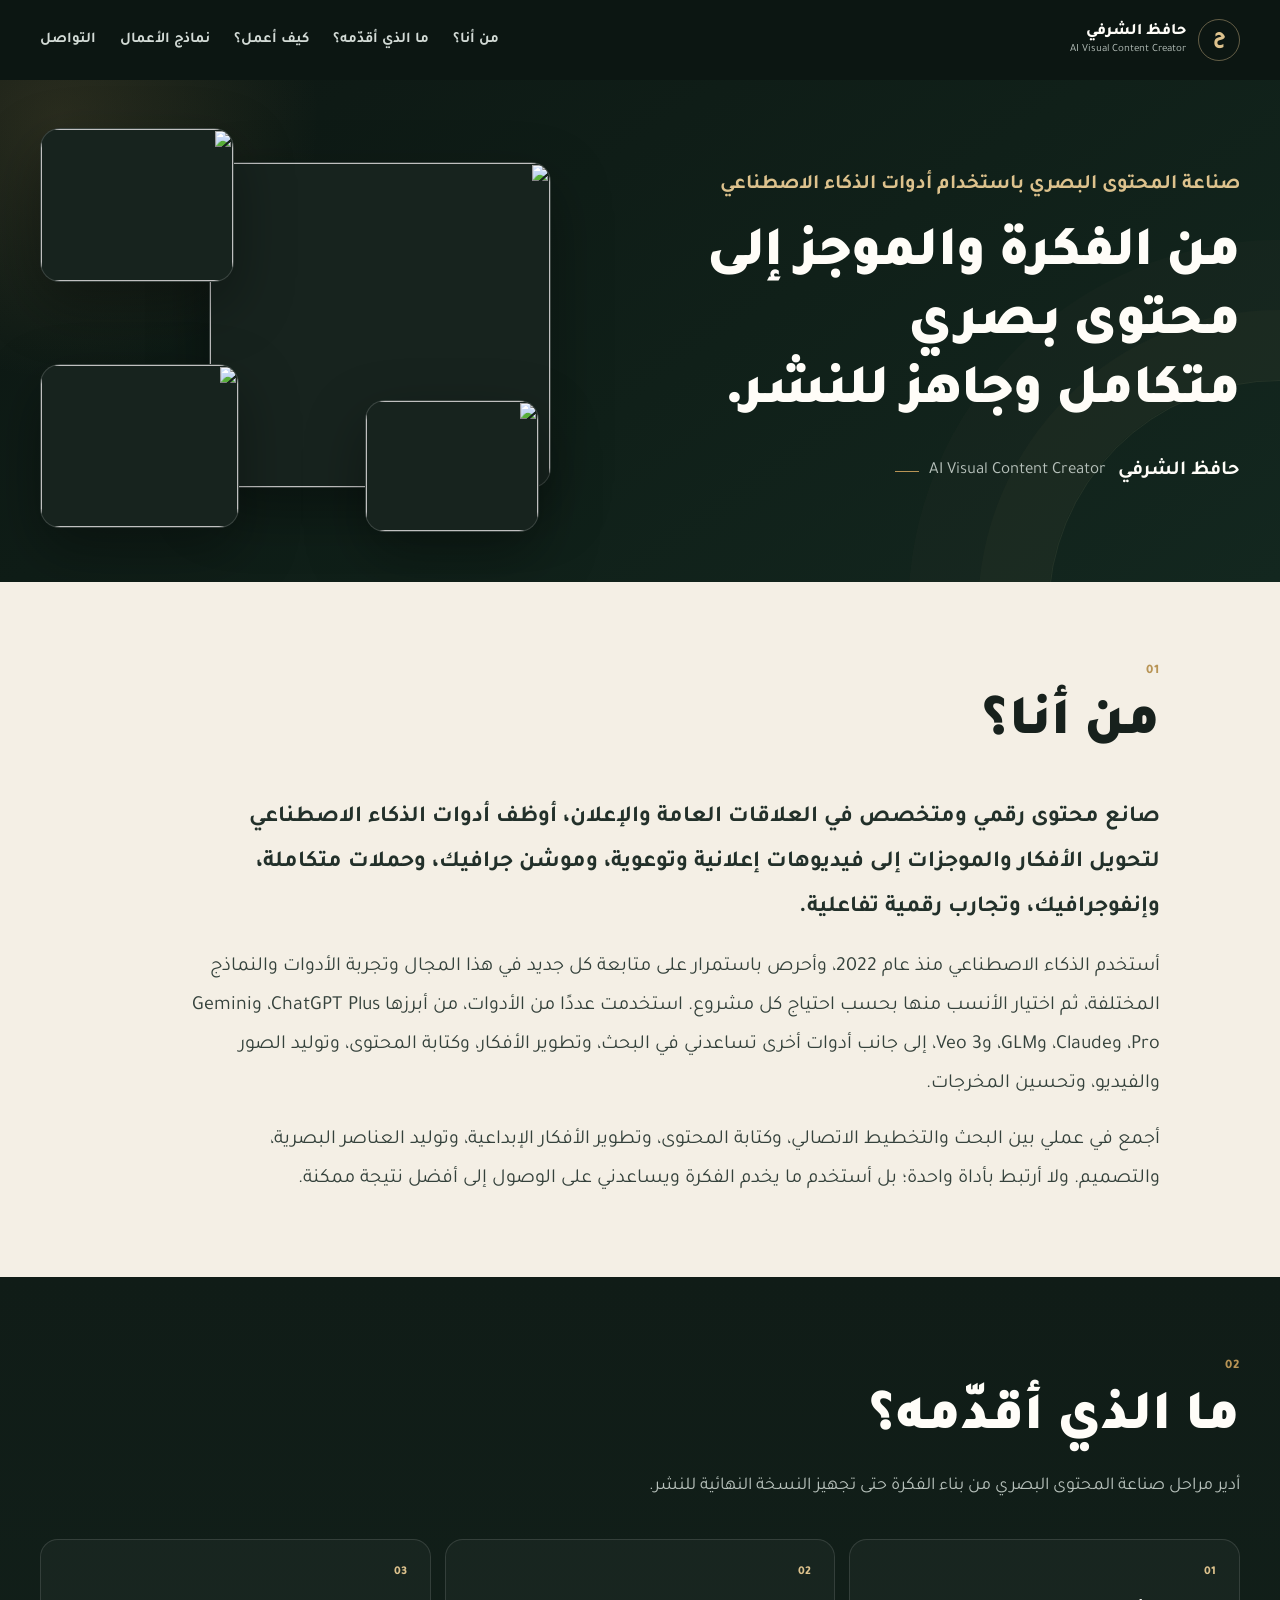
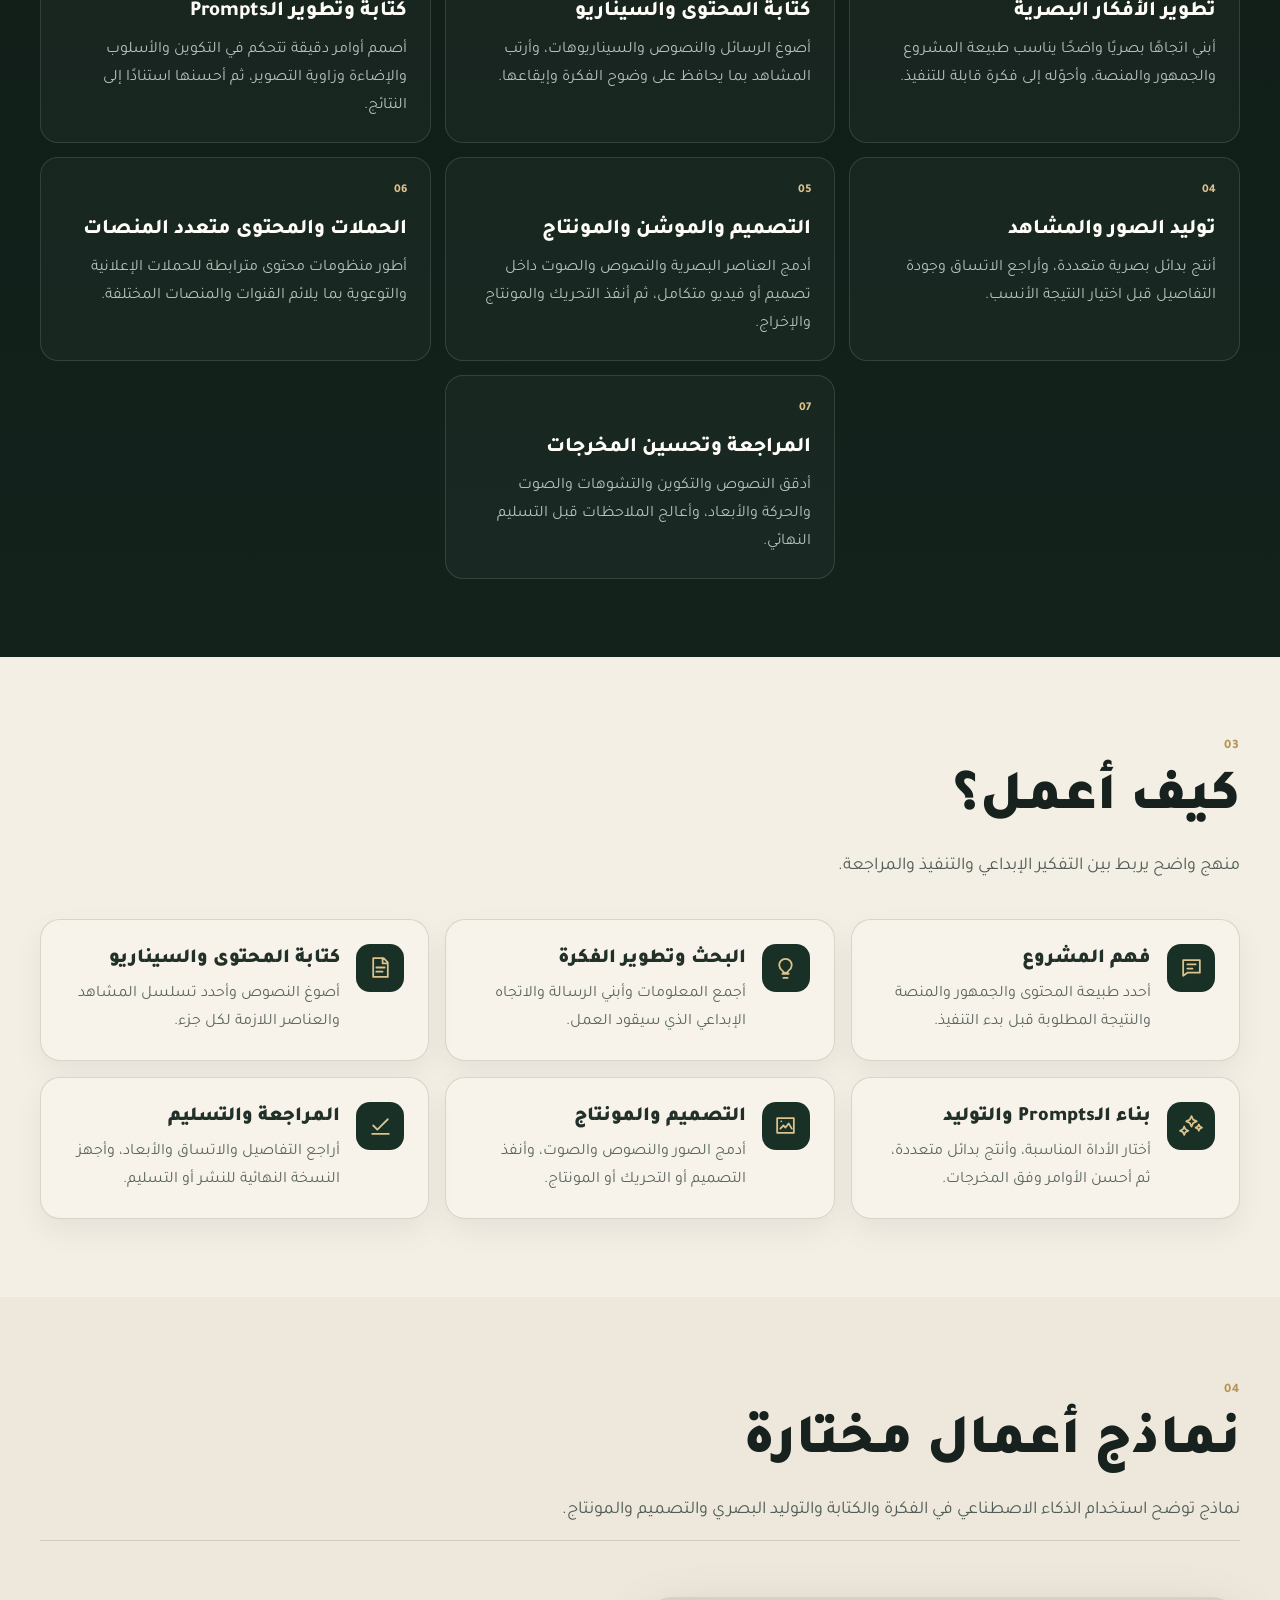
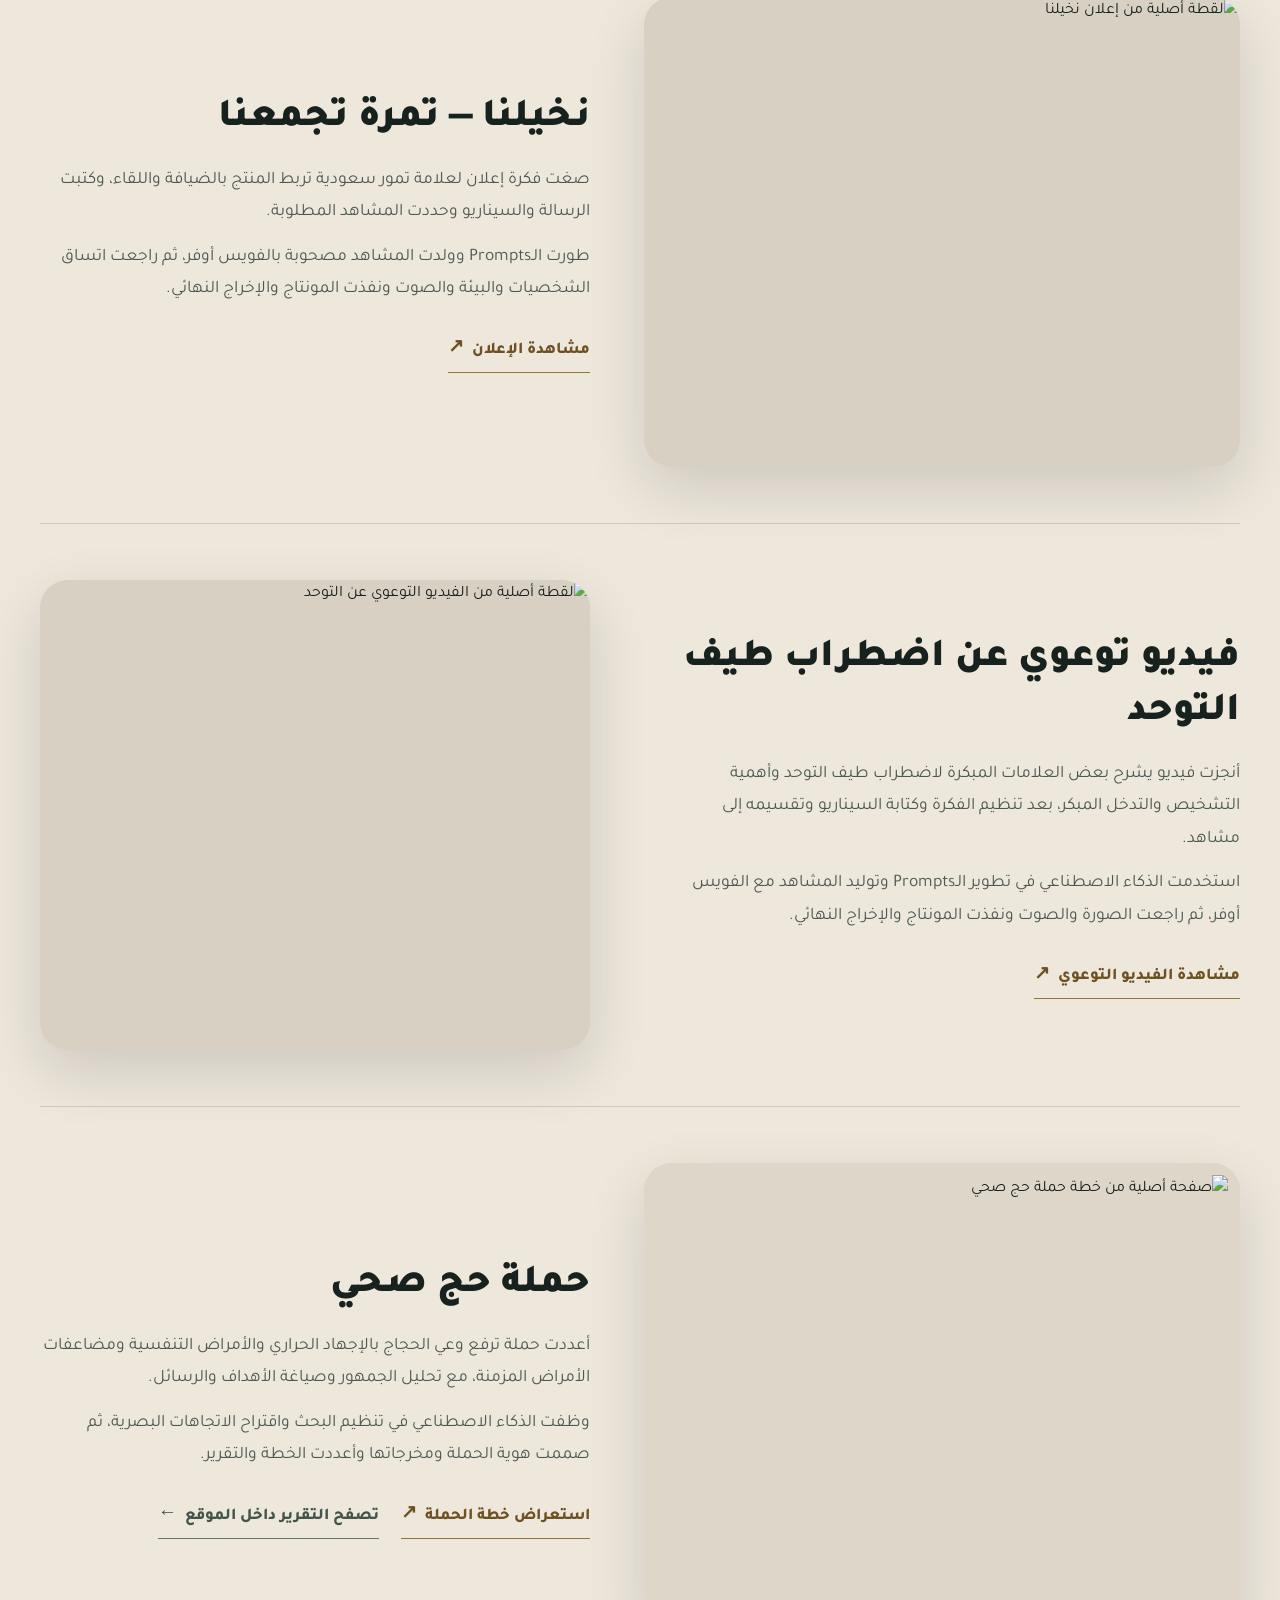
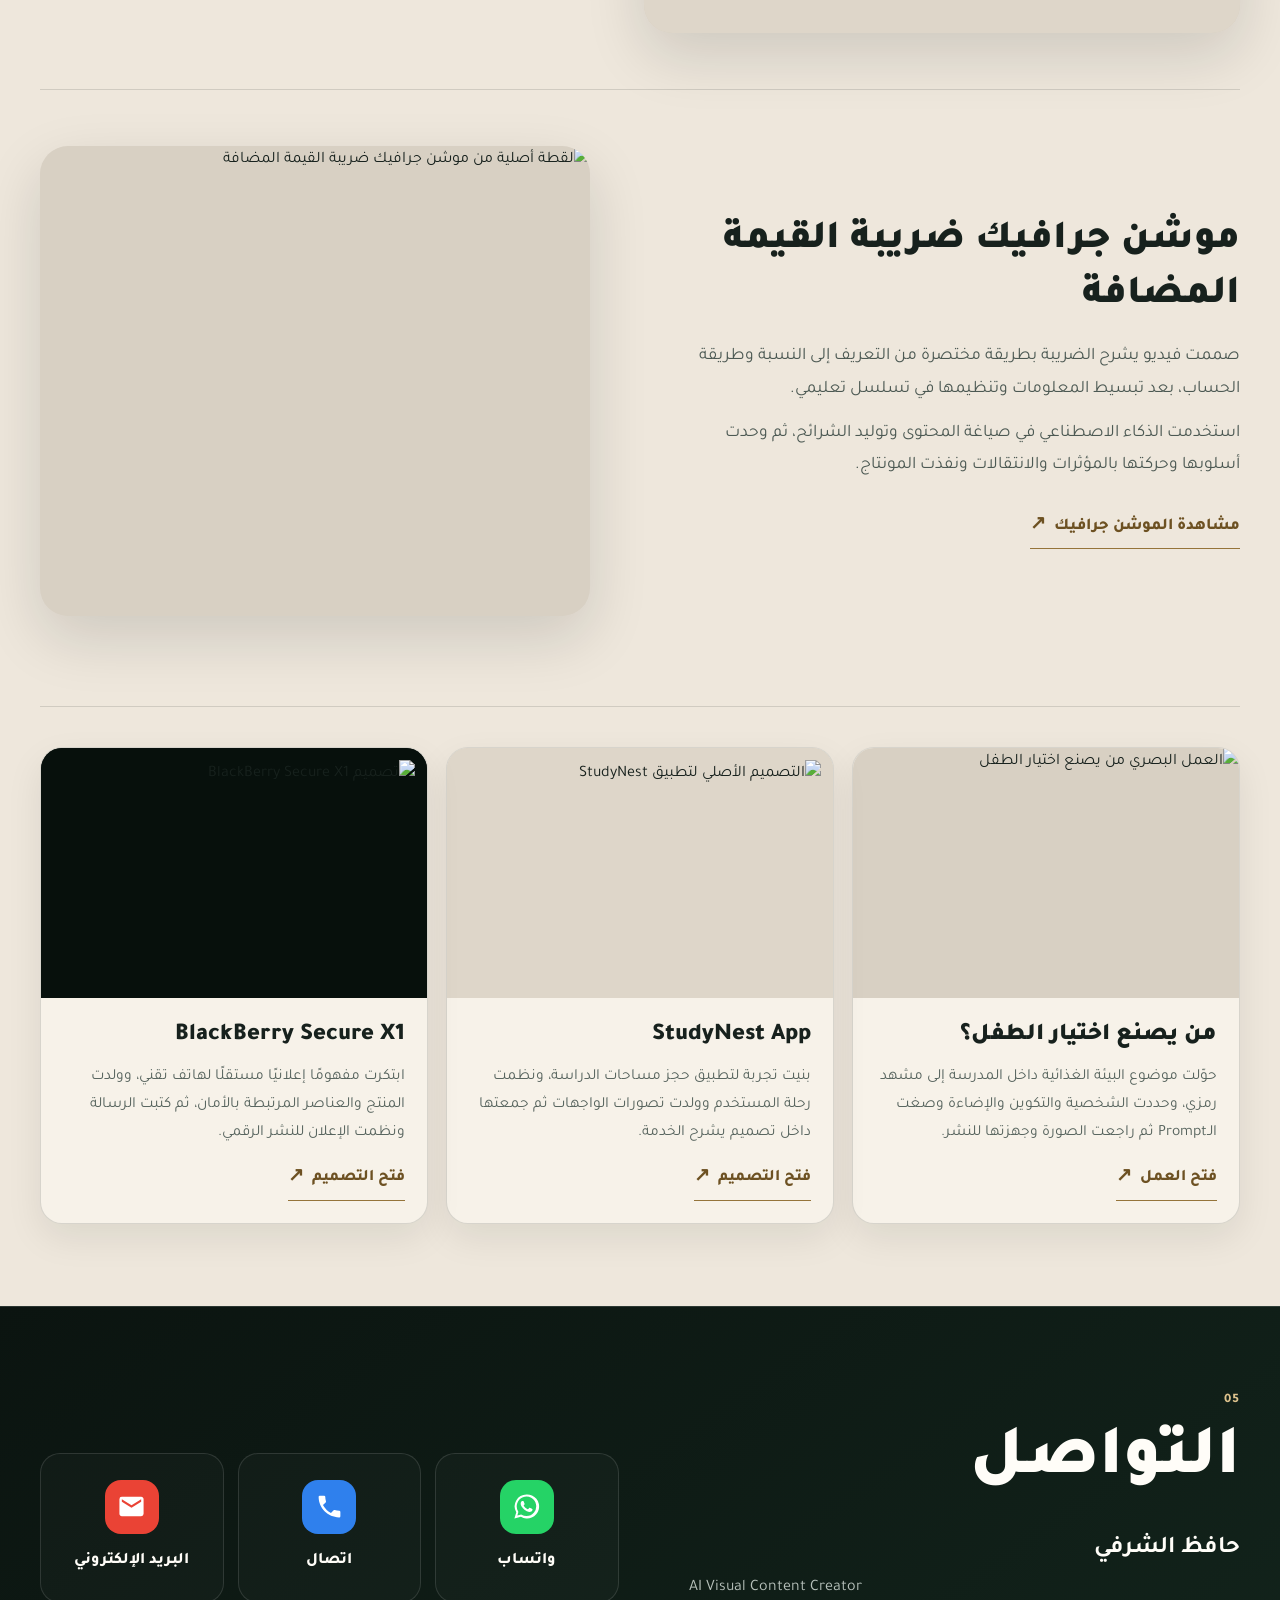
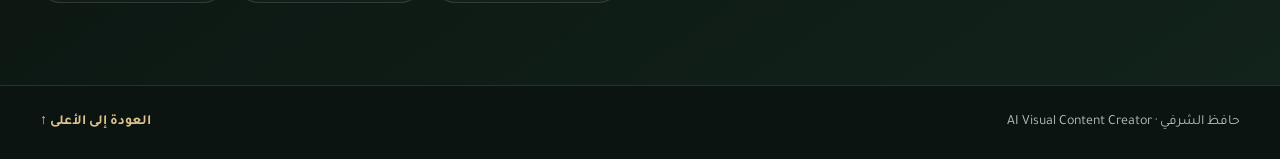
==== commit e79d3a59: "Apply final spacing and wording polish" ====
--- a/index.html
+++ b/index.html
@@ -9,7 +9,8 @@
   <link rel="preconnect" href="https://fonts.googleapis.com">
   <link rel="preconnect" href="https://fonts.gstatic.com" crossorigin>
   <link href="https://fonts.googleapis.com/css2?family=Tajawal:wght@400;500;600;700;800;900&display=swap" rel="stylesheet">
-  <link rel="stylesheet" href="styles.css?v=11">
+  <link rel="stylesheet" href="styles.css?v=12">
+  <link rel="stylesheet" href="final-polish.css?v=12">
 </head>
 <body>
   <a class="skip-link" href="#main">الانتقال إلى المحتوى</a>
@@ -100,7 +101,7 @@
         <div class="compact-projects compact-projects-standalone">
           <article class="compact-project"><a class="compact-media" href="https://drive.google.com/file/d/1UPvW3n3OOW_BU-iZTOVMfsiV7ubCCQNi/view?usp=drivesdk" target="_blank" rel="noopener noreferrer"><img src="https://drive.google.com/thumbnail?id=1UPvW3n3OOW_BU-iZTOVMfsiV7ubCCQNi&sz=w1200" alt="العمل البصري من يصنع اختيار الطفل" loading="lazy"></a><div><p class="project-type">عمل بصري صحفي</p><h4>من يصنع اختيار الطفل؟</h4><p>حوّلت موضوع البيئة الغذائية داخل المدرسة إلى مشهد رمزي، وحددت الشخصية والتكوين والإضاءة وصغت الـPrompt ثم راجعت الصورة وجهزتها للنشر.</p><a class="project-link" href="https://drive.google.com/file/d/1UPvW3n3OOW_BU-iZTOVMfsiV7ubCCQNi/view?usp=drivesdk" target="_blank" rel="noopener noreferrer">فتح العمل <span>↗</span></a></div></article>
           <article class="compact-project"><a class="compact-media contain" href="https://drive.google.com/file/d/1M74d0rt2k121cXFTHF6VuSVaA6Xamfs4/view?usp=drivesdk" target="_blank" rel="noopener noreferrer"><img src="https://drive.google.com/thumbnail?id=1M74d0rt2k121cXFTHF6VuSVaA6Xamfs4&sz=w1200" alt="التصميم الأصلي لتطبيق StudyNest" loading="lazy"></a><div><p class="project-type">تصميم تجربة رقمية</p><h4>StudyNest App</h4><p>بنيت تجربة لتطبيق حجز مساحات الدراسة، ونظمت رحلة المستخدم وولدت تصورات الواجهات ثم جمعتها داخل تصميم يشرح الخدمة.</p><a class="project-link" href="https://drive.google.com/file/d/1M74d0rt2k121cXFTHF6VuSVaA6Xamfs4/view?usp=drivesdk" target="_blank" rel="noopener noreferrer">فتح التصميم <span>↗</span></a></div></article>
-          <article class="compact-project"><a class="compact-media contain dark-media" href="https://drive.google.com/file/d/1C7b1mjUxUngcoprVhmu5Q5Rt-HiMXmUk/view?usp=drivesdk" target="_blank" rel="noopener noreferrer"><img src="https://drive.google.com/thumbnail?id=1C7b1mjUxUngcoprVhmu5Q5Rt-HiMXmUk&sz=w1200" alt="مشروع إعلاني تجريبي BlackBerry Secure X1" loading="lazy"></a><div><p class="project-type">مشروع إعلاني تجريبي</p><h4>BlackBerry Secure X1</h4><p>ابتكرت مشروعًا تجريبيًا لهاتف تقني، وولدت المنتج والعناصر المرتبطة بالأمان، ثم كتبت الرسالة ونظمت الإعلان للنشر الرقمي.</p><a class="project-link" href="https://drive.google.com/file/d/1C7b1mjUxUngcoprVhmu5Q5Rt-HiMXmUk/view?usp=drivesdk" target="_blank" rel="noopener noreferrer">فتح التصميم <span>↗</span></a></div></article>
+          <article class="compact-project"><a class="compact-media contain dark-media" href="https://drive.google.com/file/d/1C7b1mjUxUngcoprVhmu5Q5Rt-HiMXmUk/view?usp=drivesdk" target="_blank" rel="noopener noreferrer"><img src="https://drive.google.com/thumbnail?id=1C7b1mjUxUngcoprVhmu5Q5Rt-HiMXmUk&sz=w1200" alt="تصميم BlackBerry Secure X1" loading="lazy"></a><div><p class="project-type">تصميم إعلاني لمنتج تقني</p><h4>BlackBerry Secure X1</h4><p>ابتكرت مفهومًا إعلانيًا مستقلًا لهاتف تقني، وولدت المنتج والعناصر المرتبطة بالأمان، ثم كتبت الرسالة ونظمت الإعلان للنشر الرقمي.</p><a class="project-link" href="https://drive.google.com/file/d/1C7b1mjUxUngcoprVhmu5Q5Rt-HiMXmUk/view?usp=drivesdk" target="_blank" rel="noopener noreferrer">فتح التصميم <span>↗</span></a></div></article>
         </div>
       </div>
     </section>
@@ -117,6 +118,6 @@
     </section>
   </main>
   <footer class="site-footer"><div class="container footer-inner"><p>حافظ الشرفي · <span lang="en" dir="ltr">AI Visual Content Creator</span></p><a href="#top">العودة إلى الأعلى ↑</a></div></footer>
-  <script src="script.js?v=11"></script>
+  <script src="script.js?v=12"></script>
 </body>
 </html>
--- a/styles.css
+++ b/styles.css
@@ -1,7 +1,6 @@
 :root{
   --bg:#0d1713;
   --bg-soft:#13221b;
-  --bg-card:#17271f;
   --paper:#f4efe5;
   --paper-soft:#ece4d7;
   --ink:#17211d;
@@ -12,15 +11,15 @@
   --gold-light:#ddc28d;
   --line-dark:rgba(255,255,255,.12);
   --line-light:rgba(23,33,29,.14);
-  --radius-lg:30px;
-  --radius-md:20px;
+  --radius-lg:28px;
+  --radius-md:18px;
   --container:1200px;
-  --shadow:0 24px 70px rgba(13,23,19,.15)
+  --shadow:0 22px 60px rgba(13,23,19,.14)
 }
 
 *{box-sizing:border-box}
-html{scroll-behavior:smooth;scroll-padding-top:88px}
-body{margin:0;background:var(--bg);color:var(--white);font-family:"Tajawal",Arial,sans-serif;line-height:1.85;overflow-x:hidden;text-rendering:optimizeLegibility}
+html{scroll-behavior:smooth;scroll-padding-top:84px}
+body{margin:0;background:var(--bg);color:var(--white);font-family:"Tajawal",Arial,sans-serif;line-height:1.8;overflow-x:hidden;text-rendering:optimizeLegibility}
 body.menu-open{overflow:hidden}
 img{display:block;width:100%;height:100%;object-fit:cover}
 a{color:inherit;text-decoration:none}
@@ -30,17 +29,17 @@
 .skip-link{position:fixed;right:20px;top:-100px;z-index:1000;background:var(--paper);color:var(--ink);padding:12px 18px;border-radius:10px;font-weight:800}
 .skip-link:focus{top:20px}
 
-.site-header{position:sticky;top:0;z-index:100;background:rgba(13,23,19,.88);border-bottom:1px solid transparent;backdrop-filter:blur(14px);transition:border-color .2s,background .2s}
-.site-header.scrolled{border-color:var(--line-dark);background:rgba(13,23,19,.97)}
-.nav-shell{min-height:82px;display:flex;align-items:center;justify-content:space-between;gap:32px}
+.site-header{position:sticky;top:0;z-index:100;background:rgba(13,23,19,.9);border-bottom:1px solid transparent;backdrop-filter:blur(14px);transition:border-color .2s,background .2s}
+.site-header.scrolled{border-color:var(--line-dark);background:rgba(13,23,19,.98)}
+.nav-shell{min-height:78px;display:flex;align-items:center;justify-content:space-between;gap:28px}
 .brand{display:flex;align-items:center;gap:12px;min-width:max-content}
-.brand-mark{width:44px;height:44px;display:grid;place-items:center;border:1px solid rgba(221,194,141,.42);border-radius:50%;color:var(--gold-light);font-size:20px;font-weight:900}
+.brand-mark{width:42px;height:42px;display:grid;place-items:center;border:1px solid rgba(221,194,141,.42);border-radius:50%;color:var(--gold-light);font-size:19px;font-weight:900}
 .brand-copy{display:grid;line-height:1.2}
 .brand-copy strong{font-size:16px;font-weight:800}
-.brand-copy small{font-size:11px;color:var(--muted);letter-spacing:.15px}
-.main-nav{display:flex;align-items:center;gap:26px;font-size:15px;font-weight:700;color:#d2dad5}
-.main-nav a{position:relative;padding:28px 0;transition:color .2s}
-.main-nav a::after{content:"";position:absolute;right:0;left:0;bottom:18px;height:2px;background:var(--gold-light);transform:scaleX(0);transform-origin:center;transition:transform .2s}
+.brand-copy small{font-size:11px;color:var(--muted)}
+.main-nav{display:flex;align-items:center;gap:24px;font-size:15px;font-weight:700;color:#d2dad5}
+.main-nav a{position:relative;padding:26px 0;transition:color .2s}
+.main-nav a::after{content:"";position:absolute;right:0;left:0;bottom:16px;height:2px;background:var(--gold-light);transform:scaleX(0);transition:transform .2s}
 .main-nav a:hover,.main-nav a:focus-visible,.main-nav a.active{color:var(--white)}
 .main-nav a:hover::after,.main-nav a:focus-visible::after,.main-nav a.active::after{transform:scaleX(1)}
 .menu-button{display:none;width:46px;height:46px;padding:10px;border:1px solid var(--line-dark);border-radius:13px;background:rgba(255,255,255,.03);color:var(--white)}
@@ -49,130 +48,133 @@
 .menu-button[aria-expanded="true"] span:nth-child(2){opacity:0}
 .menu-button[aria-expanded="true"] span:nth-child(3){transform:translateY(-7px) rotate(-45deg)}
 
-.hero{position:relative;isolation:isolate;min-height:calc(90vh - 82px);display:grid;align-items:center;padding:84px 0 104px;overflow:hidden;background:linear-gradient(145deg,#0d1713 0%,#102019 55%,#13271f 100%)}
-.hero::before{content:"";position:absolute;z-index:-1;width:620px;height:620px;border-radius:50%;left:-220px;top:-230px;background:radial-gradient(circle,rgba(184,148,85,.18),rgba(184,148,85,0) 68%)}
-.hero::after{content:"";position:absolute;z-index:-1;width:520px;height:520px;border:1px solid rgba(221,194,141,.11);border-radius:50%;right:-230px;bottom:-270px;box-shadow:0 0 0 80px rgba(221,194,141,.024),0 0 0 160px rgba(221,194,141,.016)}
-.hero-grid{display:grid;grid-template-columns:minmax(0,.9fr) minmax(440px,1.1fr);gap:52px;align-items:center;min-width:0}
+.hero{position:relative;isolation:isolate;padding:64px 0 72px;overflow:hidden;background:linear-gradient(145deg,#0d1713 0%,#102019 55%,#13271f 100%)}
+.hero::before{content:"";position:absolute;z-index:-1;width:540px;height:540px;border-radius:50%;left:-210px;top:-230px;background:radial-gradient(circle,rgba(184,148,85,.17),rgba(184,148,85,0) 68%)}
+.hero::after{content:"";position:absolute;z-index:-1;width:460px;height:460px;border:1px solid rgba(221,194,141,.09);border-radius:50%;right:-230px;bottom:-260px;box-shadow:0 0 0 70px rgba(221,194,141,.022),0 0 0 140px rgba(221,194,141,.014)}
+.hero-grid{display:grid;grid-template-columns:minmax(0,1.08fr) minmax(420px,.92fr);gap:44px;align-items:center}
 .hero-copy{min-width:0;position:relative;z-index:2}
-.hero-kicker{margin:0 0 22px;color:var(--gold-light);font-size:clamp(17px,1.8vw,22px);font-weight:700}
-.hero h1{max-width:720px;margin:0;font-size:clamp(46px,5.7vw,73px);line-height:1.33;letter-spacing:-1px;font-weight:900}
-.hero-role{display:flex;align-items:center;gap:14px;flex-wrap:wrap;margin:28px 0 0;color:var(--muted);font-size:18px}
-.hero-role strong{color:var(--white);font-size:21px}
+.hero-kicker{margin:0 0 18px;color:var(--gold-light);font-size:clamp(16px,1.6vw,21px);font-weight:700}
+.hero h1{max-width:690px;margin:0;font-size:clamp(42px,4.7vw,62px);line-height:1.26;letter-spacing:-.8px;font-weight:900}
+.hero h1 span{display:block}
+.hero-role{display:flex;align-items:center;gap:12px;flex-wrap:wrap;margin:24px 0 0;color:var(--muted);font-size:17px}
+.hero-role strong{color:var(--white);font-size:20px}
 .hero-role span{display:inline-flex;align-items:center;gap:10px}
-.hero-role span::before{content:"";width:26px;height:1px;background:var(--gold)}
-
-.hero-showcase{position:relative;min-width:0;min-height:545px}
-.hero-art{position:absolute;overflow:hidden;border:1px solid rgba(255,255,255,.15);border-radius:22px;background:#17231e;box-shadow:0 24px 64px rgba(0,0,0,.34)}
-.hero-art img{object-fit:cover}
-.hero-art-main{width:66%;height:418px;right:0;top:48px;z-index:2}
-.hero-art-autism{width:41%;height:205px;left:0;top:8px;z-index:4}
-.hero-art-child{width:43%;height:224px;left:0;bottom:4px;z-index:4}
-.hero-art-blackberry{width:35%;height:174px;right:18px;bottom:-4px;z-index:5;background:#07100c}
-.hero-art-blackberry img{object-position:center 38%}
-
-.section{padding:112px 0}
+.hero-role span::before{content:"";width:24px;height:1px;background:var(--gold)}
+
+.hero-showcase{position:relative;min-height:430px;min-width:0}
+.hero-art{position:absolute;overflow:hidden;border:1px solid rgba(255,255,255,.15);border-radius:20px;background:#17231e;box-shadow:0 22px 58px rgba(0,0,0,.34)}
+.hero-art-main{width:67%;height:350px;right:0;top:34px;z-index:2}
+.hero-art-autism{width:38%;height:166px;left:0;top:0;z-index:4}
+.hero-art-child{width:39%;height:176px;left:0;bottom:0;z-index:4}
+.hero-art-vat{width:34%;height:146px;right:12px;bottom:-4px;z-index:5}
+
+.section{padding:88px 0}
 .section-light{background:var(--paper);color:var(--ink)}
 .section-dark{background:linear-gradient(180deg,#101c17,#13231c)}
-.section-heading{margin-bottom:44px}
-.section-number{margin:0 0 8px;color:var(--gold);font-size:14px;font-weight:800;letter-spacing:1px}
-.section-heading h2,.contact-heading h2{margin:0;font-size:clamp(42px,5vw,60px);line-height:1.25;letter-spacing:-.6px;font-weight:900}
-.section-heading>p:last-child{max-width:760px;margin:18px 0 0;color:var(--ink-soft);font-size:19px}
+.section-heading{margin-bottom:36px}
+.section-number{margin:0 0 7px;color:var(--gold);font-size:13px;font-weight:800;letter-spacing:1px}
+.section-heading h2,.contact-heading h2{margin:0;font-size:clamp(40px,4.5vw,56px);line-height:1.25;font-weight:900}
+.section-heading>p:last-child{max-width:760px;margin:15px 0 0;color:var(--ink-soft);font-size:18px}
 .heading-on-dark>p:last-child{color:var(--muted)}
-.about-copy{display:grid;gap:19px;max-width:980px}
-.about-copy p,.workflow-copy p{margin:0;color:#34413b;font-size:clamp(18px,1.8vw,21px);line-height:2}
-.about-copy p:first-child{font-size:clamp(20px,2.1vw,24px);font-weight:600;color:#22302a}
-
-.services-grid{display:grid;grid-template-columns:repeat(3,1fr);gap:18px}
-.service-card{min-height:235px;padding:27px;border:1px solid var(--line-dark);border-radius:var(--radius-md);background:rgba(255,255,255,.028);display:flex;flex-direction:column;transition:transform .2s,border-color .2s,background .2s}
-.service-card:hover{transform:translateY(-4px);border-color:rgba(221,194,141,.4);background:rgba(255,255,255,.045)}
-.service-card>span{color:var(--gold-light);font-size:13px;font-weight:800}
-.service-card h3{margin:auto 0 12px;font-size:22px;line-height:1.45;font-weight:800}
-.service-card p{margin:0;color:var(--muted);font-size:16.5px;line-height:1.85}
-.service-card-wide{grid-column:2/3}
-
-.workflow-copy{display:grid;gap:18px}
-.workflow-steps{margin-top:38px;padding:22px 24px;border:1px solid var(--line-light);border-radius:18px;background:var(--paper-soft);display:flex;align-items:center;justify-content:center;flex-wrap:wrap;gap:9px 13px;color:#293730;font-size:16px;font-weight:800}
-.workflow-steps i{color:var(--gold);font-style:normal;font-size:20px}
-
-.projects-section{padding:112px 0;background:#eee7dc;color:var(--ink)}
-.projects-heading{max-width:900px;margin-bottom:16px}
-.projects-heading>p:last-child{font-size:19px;color:var(--ink-soft)}
+.about-copy{display:grid;gap:17px;max-width:980px}
+.about-copy p{margin:0;color:#34413b;font-size:clamp(18px,1.7vw,20px);line-height:1.95}
+.about-copy p:first-child{font-size:clamp(20px,2vw,23px);font-weight:600;color:#22302a}
+
+.services-grid{display:grid;grid-template-columns:repeat(3,1fr);gap:14px}
+.service-card{padding:22px 23px;border:1px solid var(--line-dark);border-radius:var(--radius-md);background:rgba(255,255,255,.03);transition:transform .2s,border-color .2s,background .2s}
+.service-card:hover{transform:translateY(-3px);border-color:rgba(221,194,141,.4);background:rgba(255,255,255,.045)}
+.service-card>span{display:block;color:var(--gold-light);font-size:12px;font-weight:800}
+.service-card h3{margin:14px 0 8px;font-size:21px;line-height:1.45;font-weight:800}
+.service-card p{margin:0;color:var(--muted);font-size:16px;line-height:1.75}
+.service-card-wide{grid-column:1/-1;display:grid;grid-template-columns:auto minmax(220px,.7fr) minmax(0,1fr);align-items:center;gap:22px;padding-block:20px}
+.service-card-wide h3{margin:0}
+
+.workflow-heading{max-width:820px}
+.workflow-grid{display:grid;grid-template-columns:repeat(3,1fr);gap:16px}
+.workflow-card{display:flex;gap:16px;align-items:flex-start;padding:24px;border:1px solid var(--line-light);border-radius:20px;background:#f8f3ea;box-shadow:0 12px 30px rgba(13,23,19,.06)}
+.workflow-icon{flex:0 0 48px;width:48px;height:48px;display:grid;place-items:center;border-radius:14px;background:#183025;color:var(--gold-light)}
+.workflow-icon svg{width:25px;height:25px;fill:none;stroke:currentColor;stroke-width:1.7;stroke-linecap:round;stroke-linejoin:round}
+.workflow-card h3{margin:1px 0 7px;font-size:20px;line-height:1.4;font-weight:900;color:#22302a}
+.workflow-card p{margin:0;color:#5a6760;font-size:16px;line-height:1.75}
+
+.projects-section{padding:92px 0;background:#eee7dc;color:var(--ink)}
+.projects-heading{max-width:900px;margin-bottom:14px}
+.projects-heading>p:last-child{font-size:18px;color:var(--ink-soft)}
 .featured-projects{display:grid}
-.featured-project{display:grid;grid-template-columns:minmax(0,1.04fr) minmax(0,.96fr);gap:62px;align-items:center;padding:66px 0;border-top:1px solid var(--line-light)}
+.featured-project{display:grid;grid-template-columns:minmax(0,1.04fr) minmax(0,.96fr);gap:54px;align-items:center;padding:56px 0;border-top:1px solid var(--line-light)}
 .featured-project.reverse .project-media{order:2}
 .featured-project.reverse .project-copy{order:1}
-.project-media{height:510px;overflow:hidden;border-radius:var(--radius-lg);background:#d8d0c3;box-shadow:var(--shadow)}
-.project-media img{transition:transform .45s ease}
-.project-media:hover img{transform:scale(1.025)}
+.project-media{height:470px;overflow:hidden;border-radius:var(--radius-lg);background:#d8d0c3;box-shadow:var(--shadow)}
+.project-media img{transition:transform .4s ease}
+.project-media:hover img{transform:scale(1.022)}
 .project-media.contain img,.compact-media.contain img{object-fit:contain;padding:12px;background:#ded6c9}
 .project-media.dark-media,.project-media.dark-media img,.compact-media.dark-media,.compact-media.dark-media img{background:#07100c}
 .project-copy{max-width:560px}
-.project-type{margin:0 0 8px;color:#886929;font-size:14px;font-weight:800}
-.project-copy h3{margin:0 0 20px;font-size:clamp(29px,3.4vw,44px);line-height:1.38;letter-spacing:-.35px;font-weight:900}
-.project-copy>p:not(.project-type){margin:0 0 13px;color:#4c5953;font-size:18px;line-height:1.9}
-.project-actions{display:flex;flex-wrap:wrap;gap:16px 24px;margin-top:8px}
-.project-link{display:inline-flex;align-items:center;gap:9px;margin-top:17px;padding-bottom:5px;border-bottom:1px solid #95743a;color:#6d5122;font-size:17px;font-weight:800;transition:color .2s,border-color .2s}
+.project-type{margin:0 0 7px;color:#886929;font-size:14px;font-weight:800}
+.project-copy h3{margin:0 0 18px;font-size:clamp(28px,3.1vw,42px);line-height:1.38;font-weight:900}
+.project-copy>p:not(.project-type){margin:0 0 12px;color:#4c5953;font-size:17.5px;line-height:1.85}
+.project-actions{display:flex;flex-wrap:wrap;gap:14px 22px;margin-top:7px}
+.project-link{display:inline-flex;align-items:center;gap:8px;margin-top:15px;padding-bottom:4px;border-bottom:1px solid #95743a;color:#6d5122;font-size:16.5px;font-weight:800}
 .project-link:hover{color:#3f2e12;border-color:#3f2e12}
-.project-link span{font-size:20px}
+.project-link span{font-size:19px}
 .secondary-link{color:#42544b;border-color:#65776e}
 
-.additional-work{margin-top:48px;padding-top:58px;border-top:1px solid var(--line-light)}
-.subsection-heading{max-width:740px;margin-bottom:30px}
-.subsection-heading p{margin:0 0 6px;color:#886929;font-size:14px;font-weight:800}
-.subsection-heading h3{margin:0;font-size:clamp(30px,4vw,46px);line-height:1.3;font-weight:900}
-.compact-projects{display:grid;grid-template-columns:repeat(3,1fr);gap:20px}
-.compact-project{overflow:hidden;border:1px solid var(--line-light);border-radius:24px;background:#f7f2e9;box-shadow:0 16px 42px rgba(13,23,19,.08)}
-.compact-media{display:block;height:270px;overflow:hidden;background:#d8d0c3}
-.compact-media img{transition:transform .4s ease}
-.compact-media:hover img{transform:scale(1.035)}
-.compact-project>div:last-child{padding:24px}
-.compact-project h4{margin:0 0 12px;font-size:25px;line-height:1.4;font-weight:900}
-.compact-project>div:last-child>p:not(.project-type){margin:0;color:#56635d;font-size:16px;line-height:1.85}
-.compact-project .project-link{font-size:16px;margin-top:16px}
-
-.contact-section{padding:112px 0;background:linear-gradient(145deg,#0b1410,#12231b);border-top:1px solid var(--line-dark)}
-.contact-inner{display:grid;grid-template-columns:1fr 1.05fr;gap:80px;align-items:end}
+.compact-projects{display:grid;grid-template-columns:repeat(3,1fr);gap:18px}
+.compact-projects-standalone{margin-top:42px;padding-top:48px;border-top:1px solid var(--line-light)}
+.compact-project{overflow:hidden;border:1px solid var(--line-light);border-radius:22px;background:#f7f2e9;box-shadow:0 14px 36px rgba(13,23,19,.08)}
+.compact-media{display:block;height:250px;overflow:hidden;background:#d8d0c3}
+.compact-media img{transition:transform .35s ease}
+.compact-media:hover img{transform:scale(1.03)}
+.compact-project>div:last-child{padding:22px}
+.compact-project h4{margin:0 0 10px;font-size:24px;line-height:1.4;font-weight:900}
+.compact-project>div:last-child>p:not(.project-type){margin:0;color:#56635d;font-size:15.5px;line-height:1.8}
+.compact-project .project-link{font-size:16px;margin-top:14px}
+
+.contact-section{padding:92px 0;background:linear-gradient(145deg,#0b1410,#12231b);border-top:1px solid var(--line-dark)}
+.contact-inner{display:grid;grid-template-columns:1fr 1.05fr;gap:70px;align-items:end}
 .contact-heading .section-number{color:var(--gold-light)}
-.contact-heading h2{font-size:clamp(50px,6vw,74px)}
-.contact-heading>p:last-child{display:grid;gap:3px;margin:24px 0 0;color:var(--muted);font-size:17px}
-.contact-heading strong{color:var(--white);font-size:25px}
+.contact-heading h2{font-size:clamp(48px,5.5vw,70px)}
+.contact-heading>p:last-child{display:grid;gap:3px;margin:21px 0 0;color:var(--muted);font-size:16px}
+.contact-heading strong{color:var(--white);font-size:24px}
 .contact-grid{display:grid;grid-template-columns:repeat(3,1fr);gap:14px}
-.contact-item{min-height:170px;padding:24px 16px;border:1px solid var(--line-dark);border-radius:22px;background:rgba(255,255,255,.025);display:flex;flex-direction:column;align-items:center;justify-content:center;gap:15px;text-align:center;transition:transform .2s,border-color .2s,background .2s}
-.contact-item:hover{transform:translateY(-4px);border-color:rgba(255,255,255,.28);background:rgba(255,255,255,.05)}
-.contact-icon{width:58px;height:58px;border-radius:17px;display:grid;place-items:center}
-.contact-icon svg{width:31px;height:31px;fill:currentColor}
-.contact-label{font-size:17px;font-weight:800}
+.contact-item{min-height:150px;padding:22px 16px;border:1px solid var(--line-dark);border-radius:20px;background:rgba(255,255,255,.025);display:flex;flex-direction:column;align-items:center;justify-content:center;gap:13px;text-align:center;transition:transform .2s,border-color .2s,background .2s}
+.contact-item:hover{transform:translateY(-3px);border-color:rgba(255,255,255,.28);background:rgba(255,255,255,.05)}
+.contact-icon{width:54px;height:54px;border-radius:16px;display:grid;place-items:center}
+.contact-icon svg{width:29px;height:29px;fill:currentColor}
+.contact-label{font-size:16px;font-weight:800}
 .contact-item.whatsapp .contact-icon{background:#25D366;color:white}
 .contact-item.phone .contact-icon{background:#2f80ed;color:white}
 .contact-item.email .contact-icon{background:#EA4335;color:white}
 
-.site-footer{padding:26px 0;border-top:1px solid var(--line-dark);background:#0b1410}
+.site-footer{padding:24px 0;border-top:1px solid var(--line-dark);background:#0b1410}
 .footer-inner{display:flex;align-items:center;justify-content:space-between;gap:24px;color:var(--muted);font-size:14px}
 .footer-inner p{margin:0}
 .footer-inner a{color:var(--gold-light);font-weight:700}
 
 @media(max-width:1050px){
-  .main-nav{gap:18px;font-size:14px}
-  .hero-grid{grid-template-columns:minmax(0,.95fr) minmax(380px,1.05fr);gap:34px}
-  .hero-showcase{min-height:510px}
-  .hero-art-main{height:392px}
-  .hero-art-autism{height:188px}
-  .hero-art-child{height:205px}
-  .hero-art-blackberry{height:158px}
+  .main-nav{gap:17px;font-size:14px}
+  .hero-grid{grid-template-columns:minmax(0,1fr) minmax(360px,.9fr);gap:30px}
+  .hero h1{font-size:clamp(38px,4.3vw,54px)}
+  .hero-showcase{min-height:390px}
+  .hero-art-main{height:320px}
+  .hero-art-autism{height:150px}
+  .hero-art-child{height:160px}
+  .hero-art-vat{height:134px}
   .services-grid{grid-template-columns:repeat(2,1fr)}
-  .service-card-wide{grid-column:auto}
-  .featured-project{gap:36px}
-  .project-media{height:455px}
+  .service-card-wide{grid-column:1/-1}
+  .workflow-grid{grid-template-columns:repeat(2,1fr)}
+  .featured-project{gap:34px}
+  .project-media{height:420px}
   .compact-projects{grid-template-columns:repeat(2,1fr)}
-  .compact-project:last-child{grid-column:1/-1;display:grid;grid-template-columns:.8fr 1.2fr}
-  .compact-project:last-child .compact-media{height:100%;min-height:300px}
-  .contact-inner{grid-template-columns:1fr;gap:44px}
+  .compact-project:last-child{grid-column:1/-1;display:grid;grid-template-columns:.82fr 1.18fr}
+  .compact-project:last-child .compact-media{height:100%;min-height:290px}
+  .contact-inner{grid-template-columns:1fr;gap:40px}
 }
 
 @media(max-width:900px){
-  .hero-grid{grid-template-columns:1fr;gap:38px}
-  .hero-copy{max-width:820px}
-  .hero-showcase{width:min(820px,100%);margin-inline:auto}
+  .hero-grid{grid-template-columns:1fr;gap:30px}
+  .hero-copy{max-width:800px}
+  .hero-showcase{width:min(760px,100%);margin-inline:auto}
 }
 
 @media(max-width:820px){
@@ -185,64 +187,65 @@
   .main-nav.open{transform:none;opacity:1;pointer-events:auto}
   .main-nav a{padding:14px 8px;border-bottom:1px solid rgba(255,255,255,.08)}
   .main-nav a::after{display:none}
-  .hero{min-height:auto;padding:72px 0 82px}
-  .hero-grid{display:block;width:100%;min-width:0}
-  .hero-copy{width:100%;max-width:none;min-width:0}
-  .hero-kicker{font-size:16px;line-height:1.8}
-  .hero h1{width:100%;max-width:none;font-size:clamp(35px,9.6vw,48px);line-height:1.43;letter-spacing:0;overflow-wrap:normal}
-  .hero-role{margin-top:22px;gap:10px;font-size:16px}
-  .hero-role strong{font-size:19px}
-  .hero-showcase{display:grid;grid-template-columns:repeat(2,minmax(0,1fr));gap:12px;width:100%;min-height:0;margin-top:36px;overflow:visible}
-  .hero-art,.hero-art-main,.hero-art-autism,.hero-art-child,.hero-art-blackberry{position:relative;inset:auto;width:100%;height:170px;border-radius:18px;box-shadow:0 18px 44px rgba(0,0,0,.28)}
-  .hero-art-main{grid-column:1/-1;height:270px}
+  .hero{padding:54px 0 62px}
+  .hero h1{font-size:clamp(34px,8.5vw,46px);line-height:1.38;letter-spacing:0}
+  .hero-showcase{display:grid;grid-template-columns:repeat(2,minmax(0,1fr));gap:10px;min-height:0;margin-top:26px}
+  .hero-art,.hero-art-main,.hero-art-autism,.hero-art-child,.hero-art-vat{position:relative;inset:auto;width:100%;height:160px;border-radius:16px}
+  .hero-art-main{grid-column:1/-1;height:245px}
   .hero-art-autism{grid-column:1}
   .hero-art-child{grid-column:2}
-  .hero-art-blackberry{grid-column:1/-1;height:205px}
-  .section,.projects-section,.contact-section{padding:86px 0}
+  .hero-art-vat{grid-column:1/-1;height:185px}
+  .section,.projects-section,.contact-section{padding:74px 0}
   .services-grid{grid-template-columns:1fr}
-  .service-card{min-height:210px}
-  .featured-project,.featured-project.reverse{grid-template-columns:1fr;gap:28px;padding:52px 0}
+  .service-card-wide{display:block}
+  .service-card-wide h3{margin:14px 0 8px}
+  .workflow-grid{grid-template-columns:1fr}
+  .featured-project,.featured-project.reverse{grid-template-columns:1fr;gap:26px;padding:46px 0}
   .featured-project.reverse .project-media,.featured-project.reverse .project-copy{order:initial}
-  .project-media{height:410px}
+  .project-media{height:380px}
   .project-copy{max-width:none}
   .compact-projects{grid-template-columns:1fr}
   .compact-project:last-child{grid-column:auto;display:block}
-  .compact-project:last-child .compact-media{height:270px;min-height:0}
+  .compact-project:last-child .compact-media{height:250px;min-height:0}
   .contact-grid{grid-template-columns:repeat(3,1fr)}
 }
 
 @media(max-width:560px){
   .brand-copy small{display:none}
-  .hero{padding:62px 0 72px}
-  .hero-kicker{margin-bottom:16px;font-size:15px}
-  .hero h1{font-size:36px;line-height:1.45}
-  .hero-role{align-items:flex-start;flex-direction:column;margin-top:20px}
+  .hero{padding:48px 0 56px}
+  .hero-kicker{margin-bottom:14px;font-size:15px;line-height:1.7}
+  .hero h1{font-size:34px;line-height:1.42}
+  .hero h1 span{display:inline}
+  .hero h1 span+span::before{content:" ";}
+  .hero-role{align-items:flex-start;flex-direction:column;margin-top:18px;gap:4px}
   .hero-role span::before{display:none}
-  .hero-showcase{margin-top:30px;gap:10px}
-  .hero-art,.hero-art-main,.hero-art-autism,.hero-art-child,.hero-art-blackberry{border-radius:16px}
-  .hero-art-main{height:225px}
-  .hero-art-autism,.hero-art-child{height:138px}
-  .hero-art-blackberry{height:176px}
-  .section-heading{margin-bottom:32px}
-  .section-heading h2,.contact-heading h2{font-size:34px}
-  .section-heading>p:last-child,.projects-heading>p:last-child{font-size:17px}
-  .about-copy p,.workflow-copy p{font-size:17px;line-height:1.95}
+  .hero-showcase{margin-top:24px}
+  .hero-art-main{height:210px}
+  .hero-art-autism,.hero-art-child{height:132px}
+  .hero-art-vat{height:165px}
+  .section-heading{margin-bottom:29px}
+  .section-heading h2,.contact-heading h2{font-size:33px}
+  .section-heading>p:last-child,.projects-heading>p:last-child{font-size:16.5px}
+  .about-copy p{font-size:17px;line-height:1.92}
   .about-copy p:first-child{font-size:19px}
-  .service-card h3{font-size:21px}
-  .service-card p{font-size:16px}
-  .workflow-steps{justify-content:flex-start;padding:20px 17px;gap:8px 10px;font-size:15px}
-  .project-media{height:325px;border-radius:22px}
-  .project-copy h3{font-size:28px}
-  .project-copy>p:not(.project-type){font-size:17px}
+  .service-card{padding:20px}
+  .service-card h3{font-size:20px}
+  .service-card p{font-size:15.5px}
+  .workflow-card{padding:20px;gap:14px}
+  .workflow-icon{width:44px;height:44px;flex-basis:44px}
+  .workflow-card h3{font-size:19px}
+  .workflow-card p{font-size:15.5px}
+  .project-media{height:310px;border-radius:21px}
+  .project-copy h3{font-size:27px}
+  .project-copy>p:not(.project-type){font-size:16.5px}
   .project-actions{display:grid;gap:0}
-  .subsection-heading h3{font-size:30px}
-  .compact-media{height:235px}
-  .compact-project>div:last-child{padding:21px}
-  .compact-project h4{font-size:23px}
-  .contact-heading h2{font-size:44px}
+  .compact-media{height:225px}
+  .compact-project>div:last-child{padding:20px}
+  .compact-project h4{font-size:22px}
+  .contact-heading h2{font-size:42px}
   .contact-grid{grid-template-columns:1fr}
-  .contact-item{min-height:112px;flex-direction:row;justify-content:flex-start;padding:18px 22px}
-  .contact-icon{width:52px;height:52px;border-radius:15px}
+  .contact-item{min-height:106px;flex-direction:row;justify-content:flex-start;padding:17px 20px}
+  .contact-icon{width:50px;height:50px;border-radius:14px}
   .footer-inner{align-items:flex-start;flex-direction:column}
 }
 
--- a/final-polish.css
+++ b/final-polish.css
@@ -0,0 +1 @@
+.hero{padding:48px 0 54px}.hero-grid{grid-template-columns:minmax(0,1.12fr) minmax(430px,.88fr);gap:38px}.hero h1{font-size:clamp(40px,4.35vw,58px);line-height:1.24}.hero-showcase{min-height:400px}.hero-art-main{height:326px}.hero-art-autism{height:154px}.hero-art-child{height:164px}.hero-art-vat{height:132px}.service-card{min-height:0}.service-card-wide{grid-column:2/3;display:block;padding:22px 23px}.service-card-wide h3{margin:14px 0 8px}.project-type{display:none}.compact-projects-standalone{margin-top:34px;padding-top:40px}.section{padding:78px 0}.projects-section,.contact-section{padding-top:82px;padding-bottom:82px}@media(max-width:1050px){.hero-grid{grid-template-columns:minmax(0,1fr) minmax(370px,.86fr)}.service-card-wide{grid-column:auto}}@media(max-width:900px){.hero{padding:44px 0 54px}.hero-grid{grid-template-columns:1fr;gap:26px}.hero-showcase{margin-top:10px}}@media(max-width:820px){.section,.projects-section,.contact-section{padding:70px 0}}@media(max-width:560px){.hero{padding:40px 0 48px}.hero h1{font-size:33px;line-height:1.39}.hero-showcase{margin-top:20px}.section,.projects-section,.contact-section{padding:64px 0}}
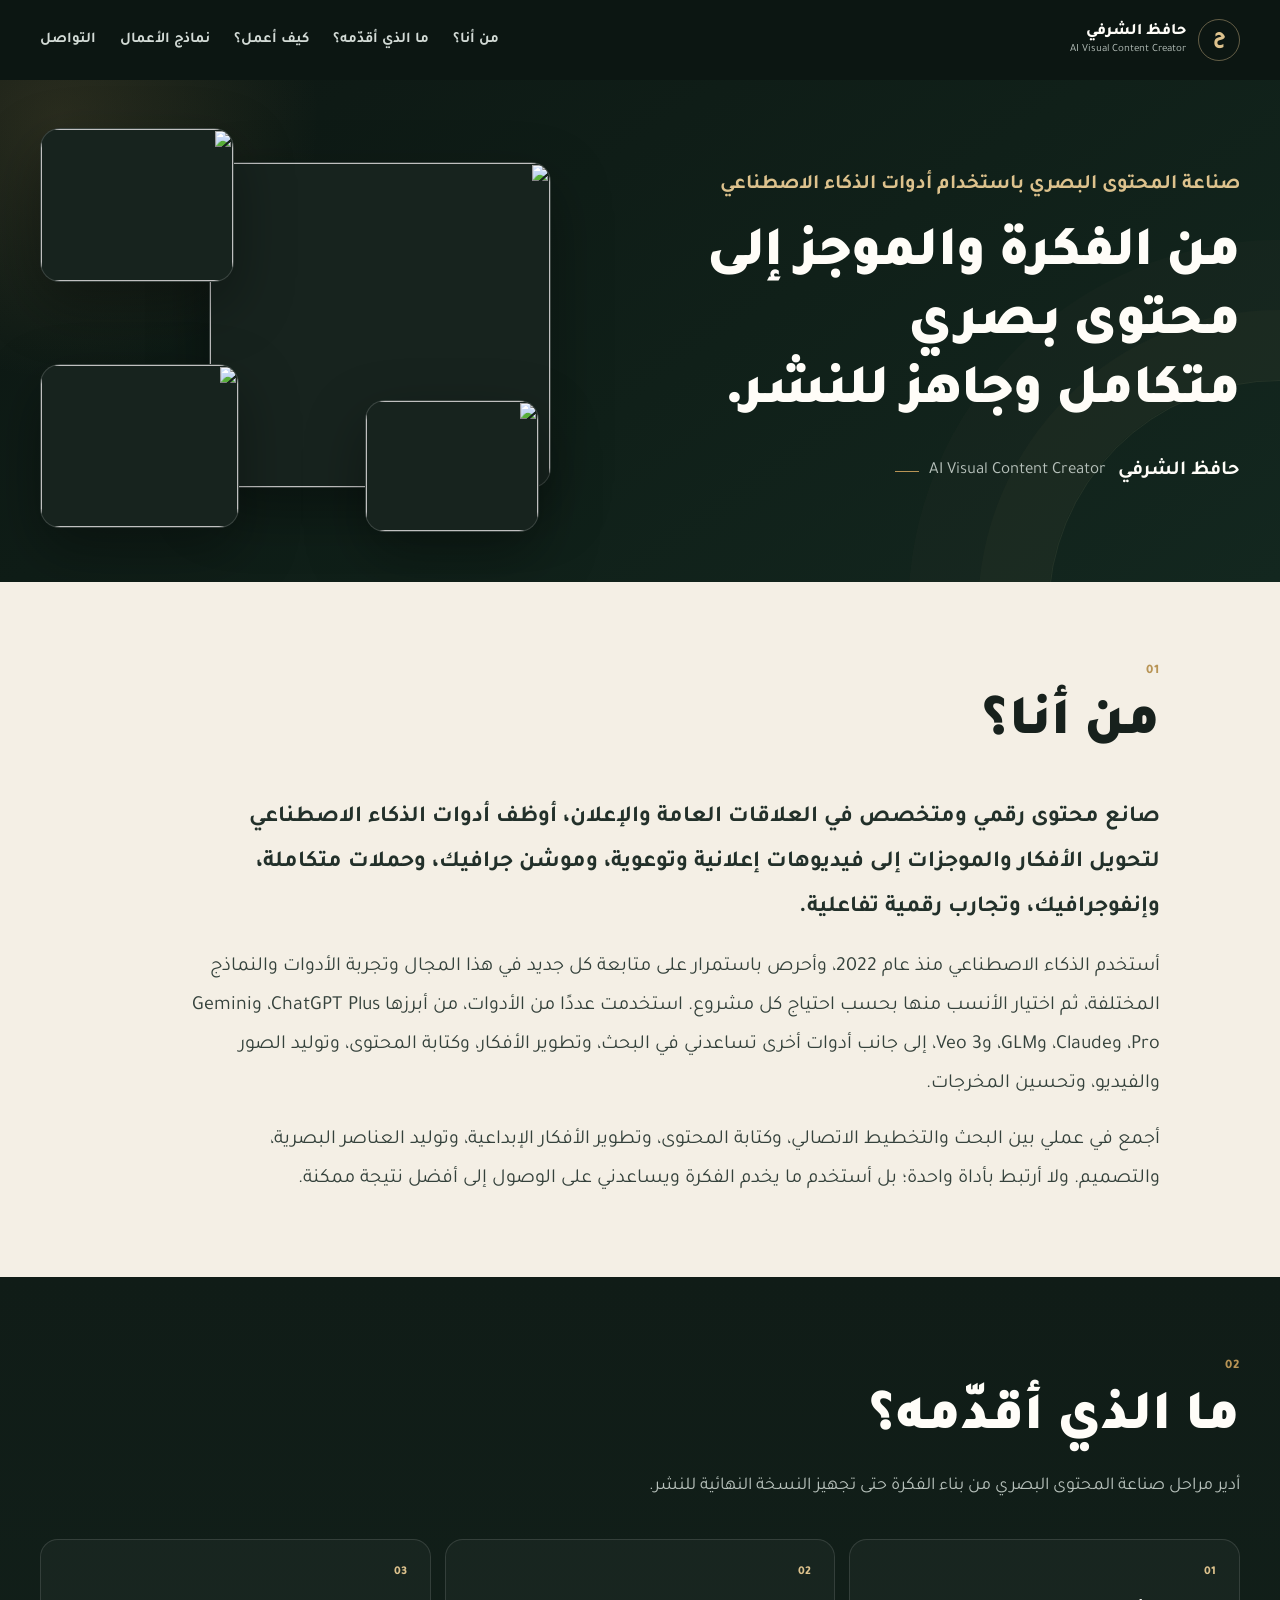
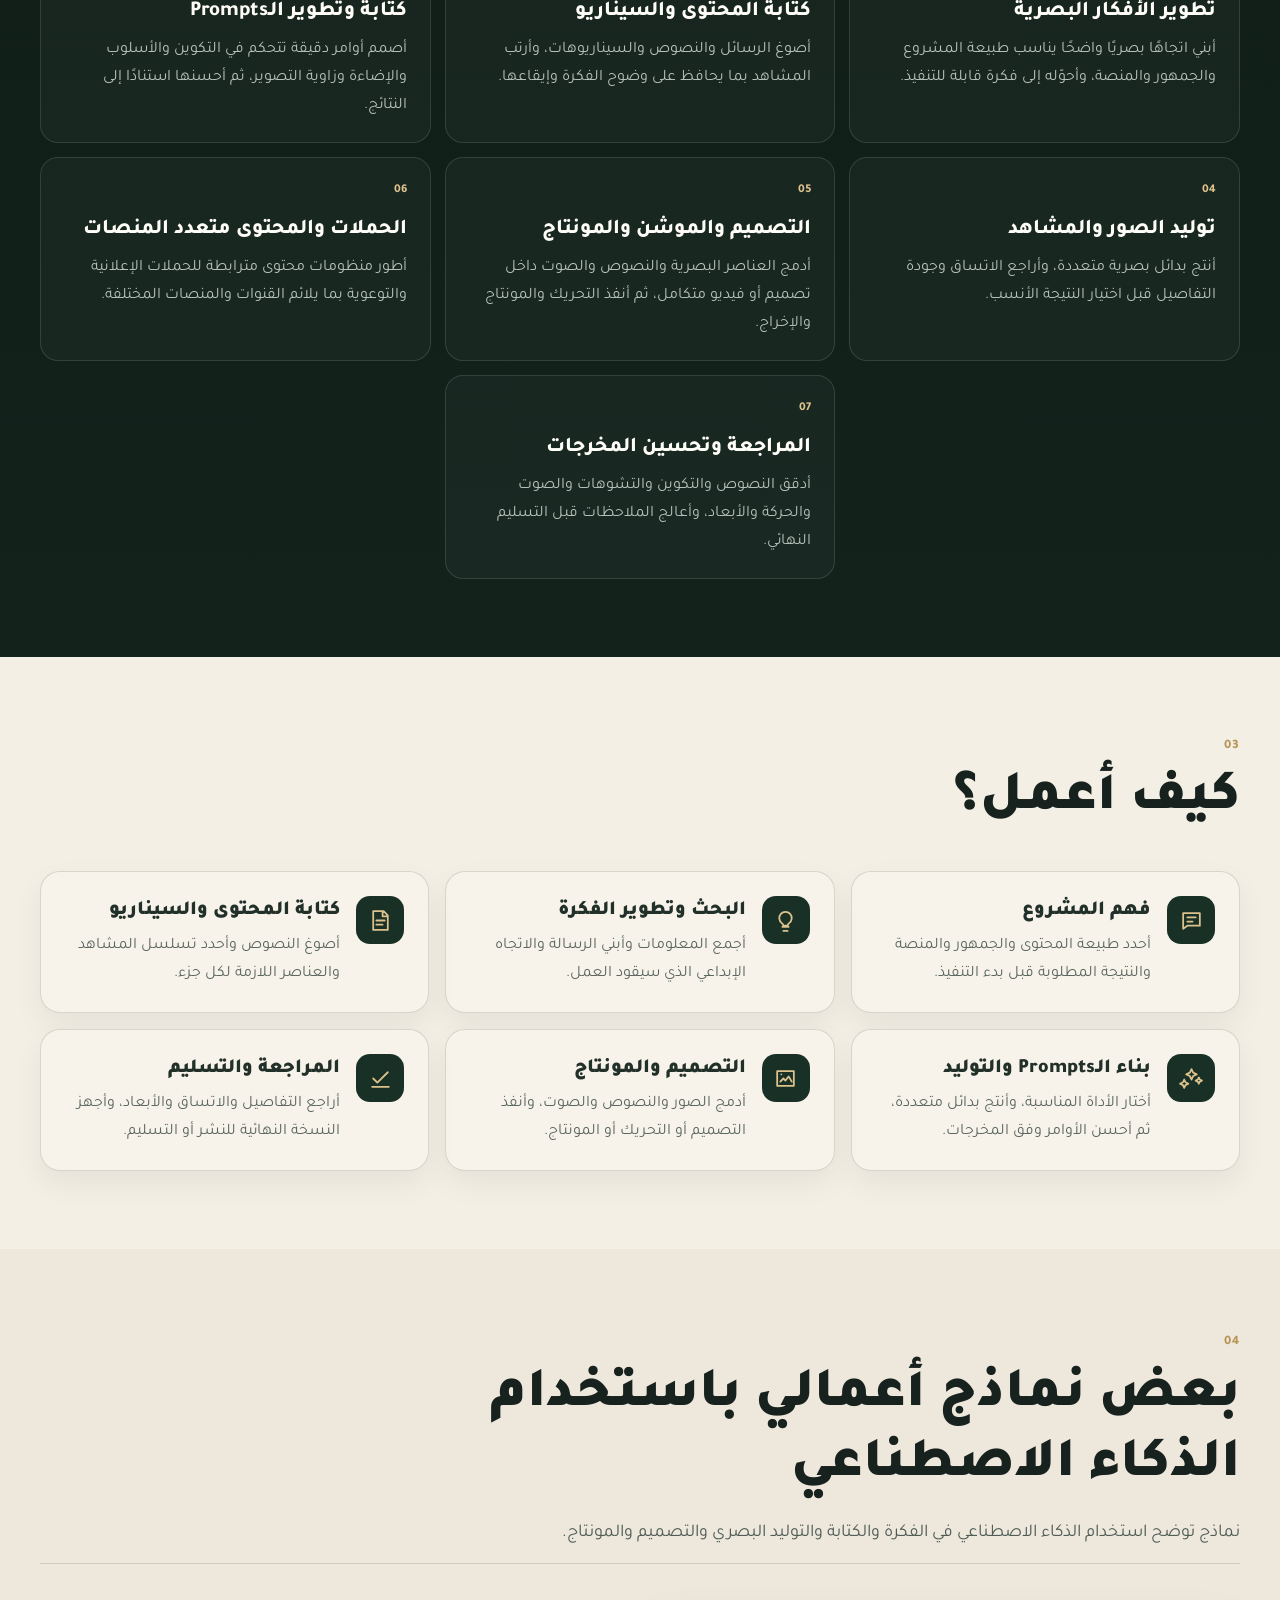
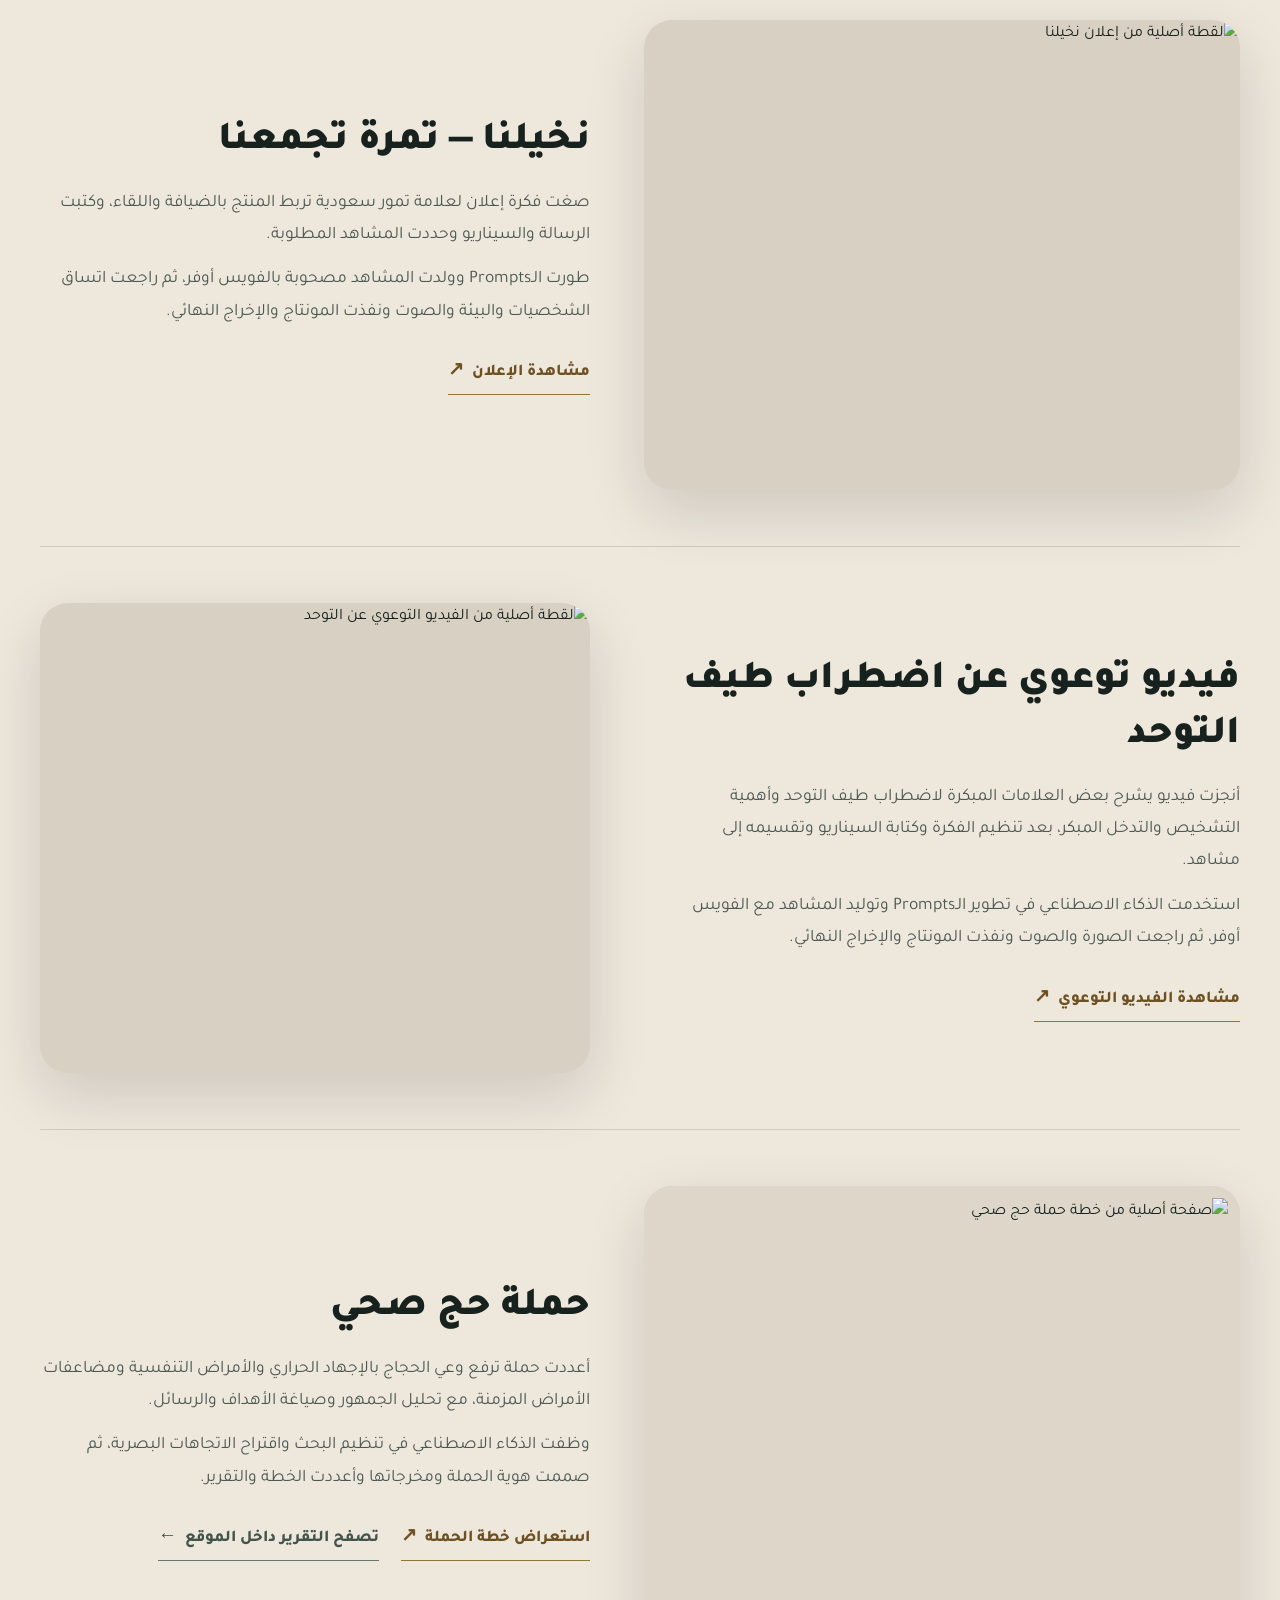
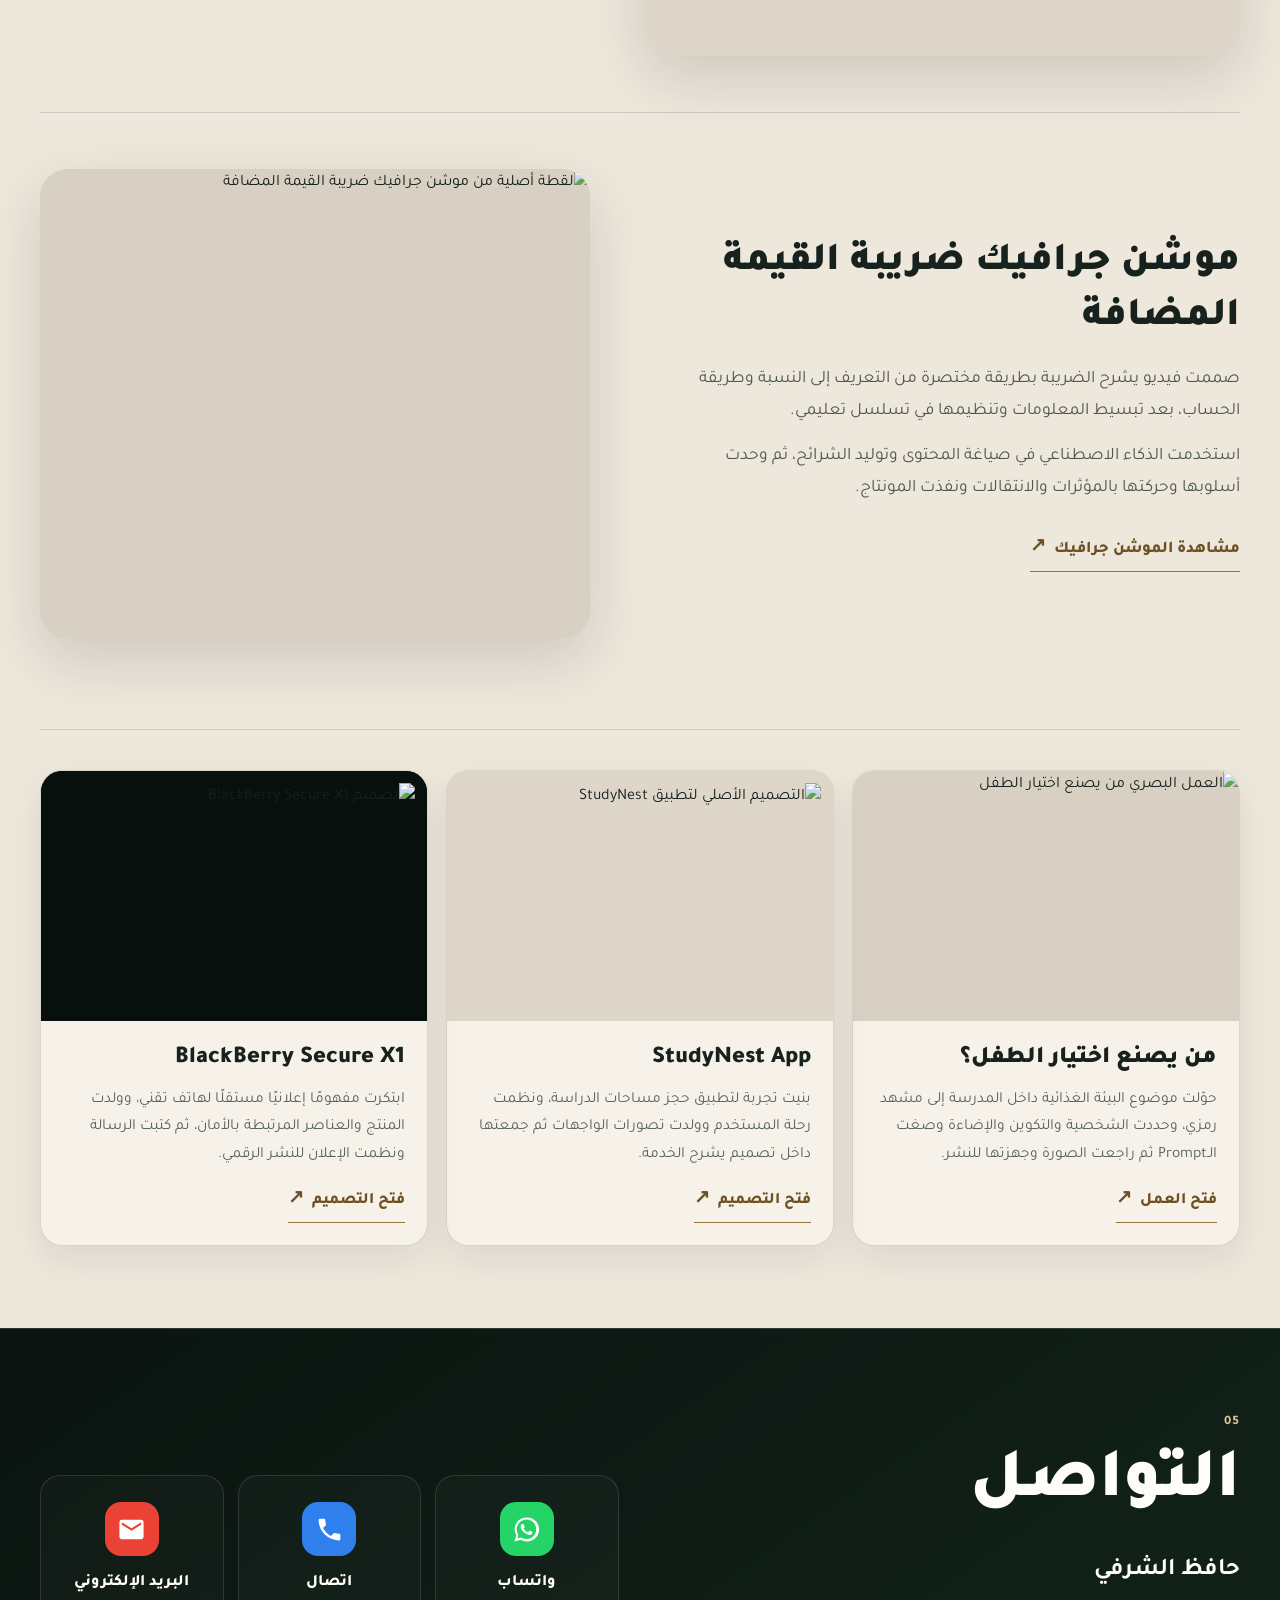
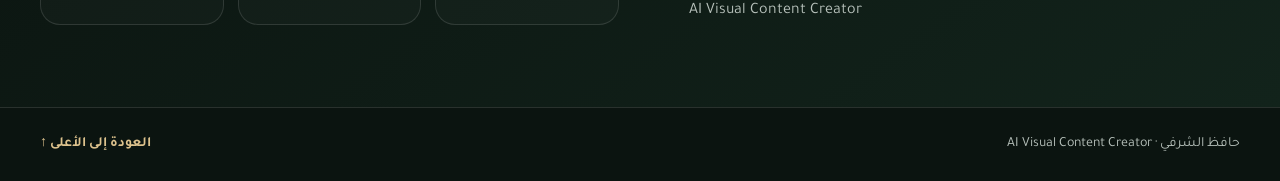
==== commit 35482b4d: "Apply final hero images and section text updates" ====
--- a/index.html
+++ b/index.html
@@ -41,10 +41,10 @@
           <p class="hero-role"><strong>حافظ الشرفي</strong><span lang="en" dir="ltr">AI Visual Content Creator</span></p>
         </div>
         <div class="hero-showcase" aria-hidden="true">
-          <div class="hero-art hero-art-main"><img src="https://drive.google.com/thumbnail?id=1g0vZmepLw4Zis_gEIYdlHH5u77npee6Q&sz=w1600" alt="" fetchpriority="high"></div>
+          <div class="hero-art hero-art-main"><img src="https://drive.google.com/thumbnail?id=1M74d0rt2k121cXFTHF6VuSVaA6Xamfs4&sz=w1600" alt="" fetchpriority="high"></div>
           <div class="hero-art hero-art-autism"><img src="https://drive.google.com/thumbnail?id=1Pjb0iG3_ExG9ny39DaEB9ubFu6Vj7WqZ&sz=w1200" alt="" fetchpriority="high"></div>
           <div class="hero-art hero-art-child"><img src="https://drive.google.com/thumbnail?id=1UPvW3n3OOW_BU-iZTOVMfsiV7ubCCQNi&sz=w1200" alt=""></div>
-          <div class="hero-art hero-art-vat"><img src="https://drive.google.com/thumbnail?id=15FfACqcyg_f6yWgrHYfeAtJ3-pGP0a0F&sz=w1200" alt=""></div>
+          <div class="hero-art hero-art-vat"><img src="https://drive.google.com/thumbnail?id=1C7b1mjUxUngcoprVhmu5Q5Rt-HiMXmUk&sz=w1200" alt=""></div>
         </div>
       </div>
     </section>
@@ -77,7 +77,7 @@
 
     <section class="section section-light" id="workflow">
       <div class="container">
-        <header class="section-heading workflow-heading"><p class="section-number">03</p><h2>كيف أعمل؟</h2><p>منهج واضح يربط بين التفكير الإبداعي والتنفيذ والمراجعة.</p></header>
+        <header class="section-heading workflow-heading"><p class="section-number">03</p><h2>كيف أعمل؟</h2></header>
         <div class="workflow-grid">
           <article class="workflow-card"><span class="workflow-icon" aria-hidden="true"><svg viewBox="0 0 24 24"><path d="M4 5h16v12H8l-4 3V5Zm4 4h8M8 13h5"/></svg></span><div><h3>فهم المشروع</h3><p>أحدد طبيعة المحتوى والجمهور والمنصة والنتيجة المطلوبة قبل بدء التنفيذ.</p></div></article>
           <article class="workflow-card"><span class="workflow-icon" aria-hidden="true"><svg viewBox="0 0 24 24"><path d="M9 18h6M10 22h4M8.5 14.5A6 6 0 1 1 15.5 14.5c-.9.7-1.5 1.5-1.5 2.5h-4c0-1-.6-1.8-1.5-2.5Z"/></svg></span><div><h3>البحث وتطوير الفكرة</h3><p>أجمع المعلومات وأبني الرسالة والاتجاه الإبداعي الذي سيقود العمل.</p></div></article>
@@ -91,7 +91,7 @@
 
     <section class="section projects-section" id="projects">
       <div class="container">
-        <header class="section-heading projects-heading"><p class="section-number">04</p><h2>نماذج أعمال مختارة</h2><p>نماذج توضح استخدام الذكاء الاصطناعي في الفكرة والكتابة والتوليد البصري والتصميم والمونتاج.</p></header>
+        <header class="section-heading projects-heading"><p class="section-number">04</p><h2>بعض نماذج أعمالي باستخدام الذكاء الاصطناعي</h2><p>نماذج توضح استخدام الذكاء الاصطناعي في الفكرة والكتابة والتوليد البصري والتصميم والمونتاج.</p></header>
         <div class="featured-projects">
           <article class="featured-project"><div class="project-media"><img src="https://drive.google.com/thumbnail?id=1g0vZmepLw4Zis_gEIYdlHH5u77npee6Q&sz=w1600" alt="لقطة أصلية من إعلان نخيلنا" loading="lazy"></div><div class="project-copy"><p class="project-type">فيديو إعلاني</p><h3>نخيلنا — تمرة تجمعنا</h3><p>صغت فكرة إعلان لعلامة تمور سعودية تربط المنتج بالضيافة واللقاء، وكتبت الرسالة والسيناريو وحددت المشاهد المطلوبة.</p><p>طورت الـPrompts وولدت المشاهد مصحوبة بالفويس أوفر، ثم راجعت اتساق الشخصيات والبيئة والصوت ونفذت المونتاج والإخراج النهائي.</p><a class="project-link" href="https://drive.google.com/file/d/1g0vZmepLw4Zis_gEIYdlHH5u77npee6Q/view?usp=drivesdk" target="_blank" rel="noopener noreferrer">مشاهدة الإعلان <span>↗</span></a></div></article>
           <article class="featured-project reverse"><div class="project-media"><img src="https://drive.google.com/thumbnail?id=1Pjb0iG3_ExG9ny39DaEB9ubFu6Vj7WqZ&sz=w1600" alt="لقطة أصلية من الفيديو التوعوي عن التوحد" loading="lazy"></div><div class="project-copy"><p class="project-type">فيديو توعوي</p><h3>فيديو توعوي عن اضطراب طيف التوحد</h3><p>أنجزت فيديو يشرح بعض العلامات المبكرة لاضطراب طيف التوحد وأهمية التشخيص والتدخل المبكر، بعد تنظيم الفكرة وكتابة السيناريو وتقسيمه إلى مشاهد.</p><p>استخدمت الذكاء الاصطناعي في تطوير الـPrompts وتوليد المشاهد مع الفويس أوفر، ثم راجعت الصورة والصوت ونفذت المونتاج والإخراج النهائي.</p><a class="project-link" href="https://drive.google.com/file/d/1Pjb0iG3_ExG9ny39DaEB9ubFu6Vj7WqZ/view?usp=drivesdk" target="_blank" rel="noopener noreferrer">مشاهدة الفيديو التوعوي <span>↗</span></a></div></article>
